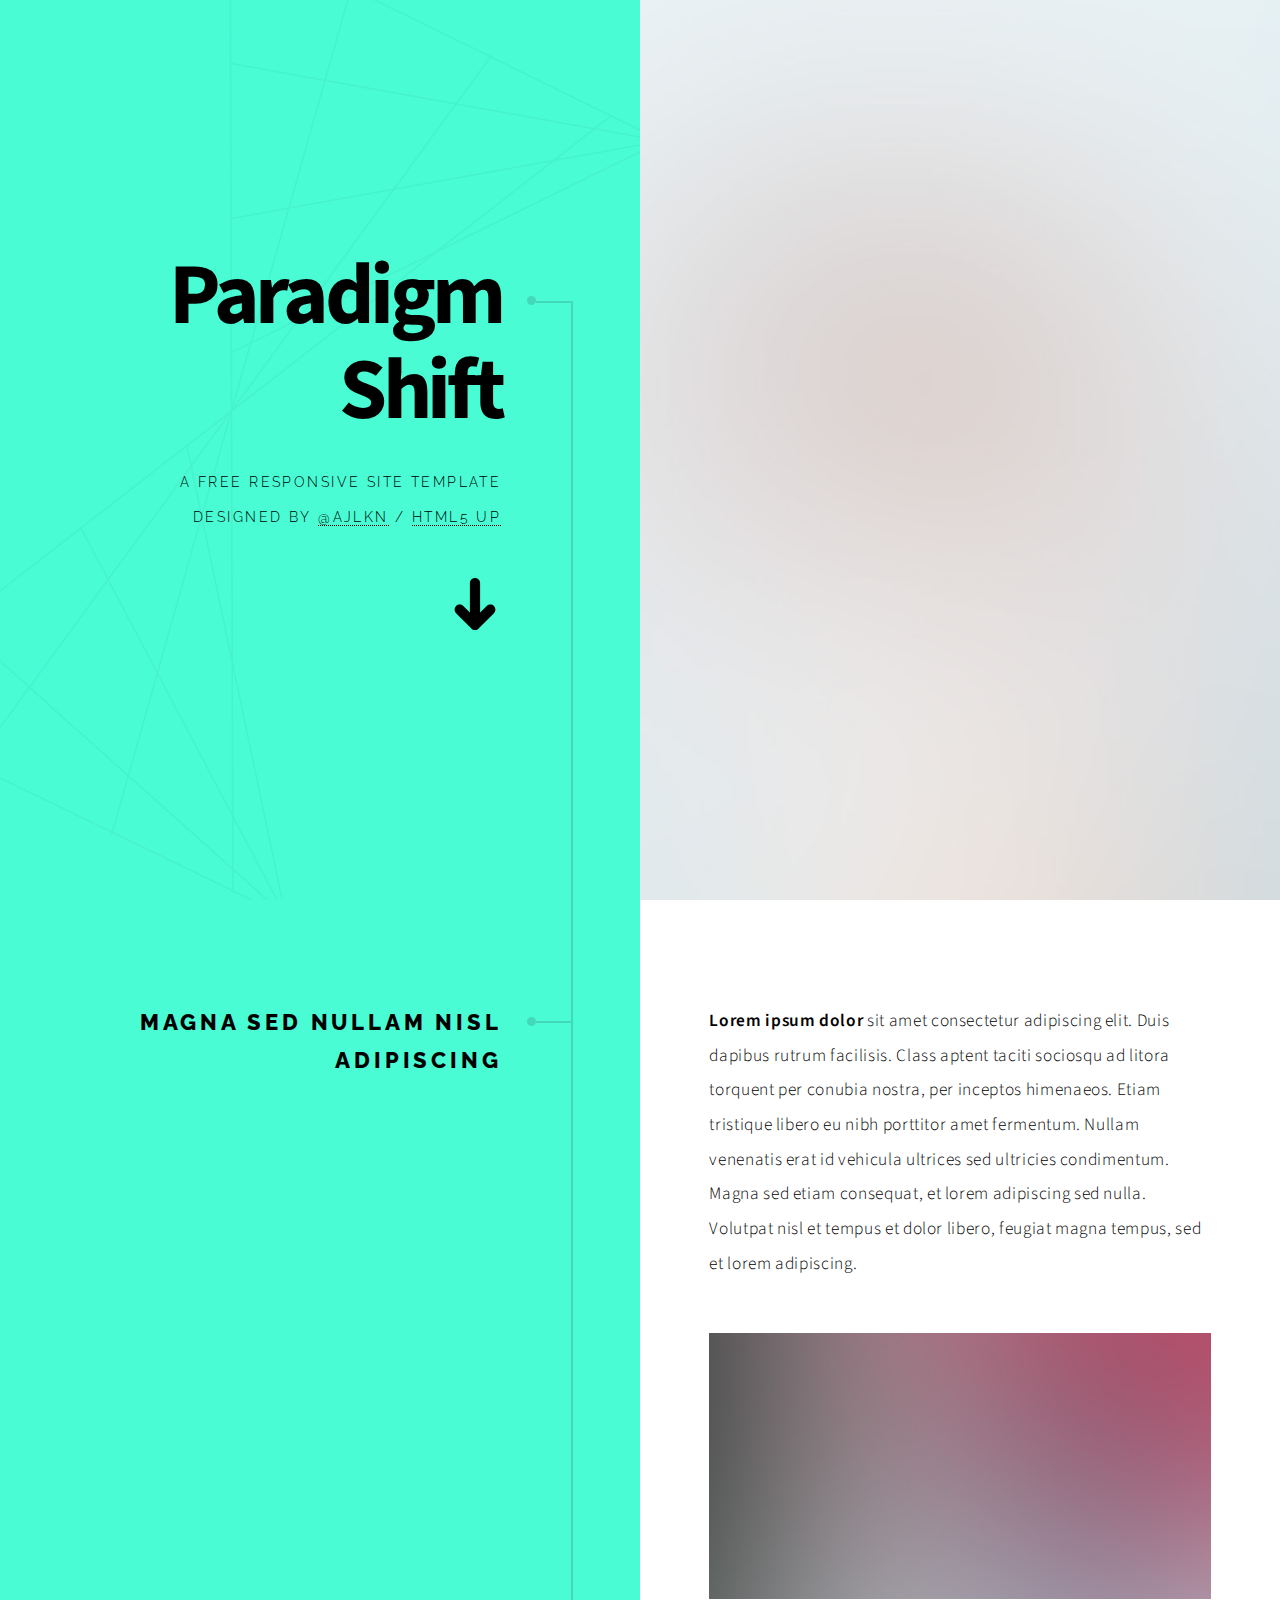
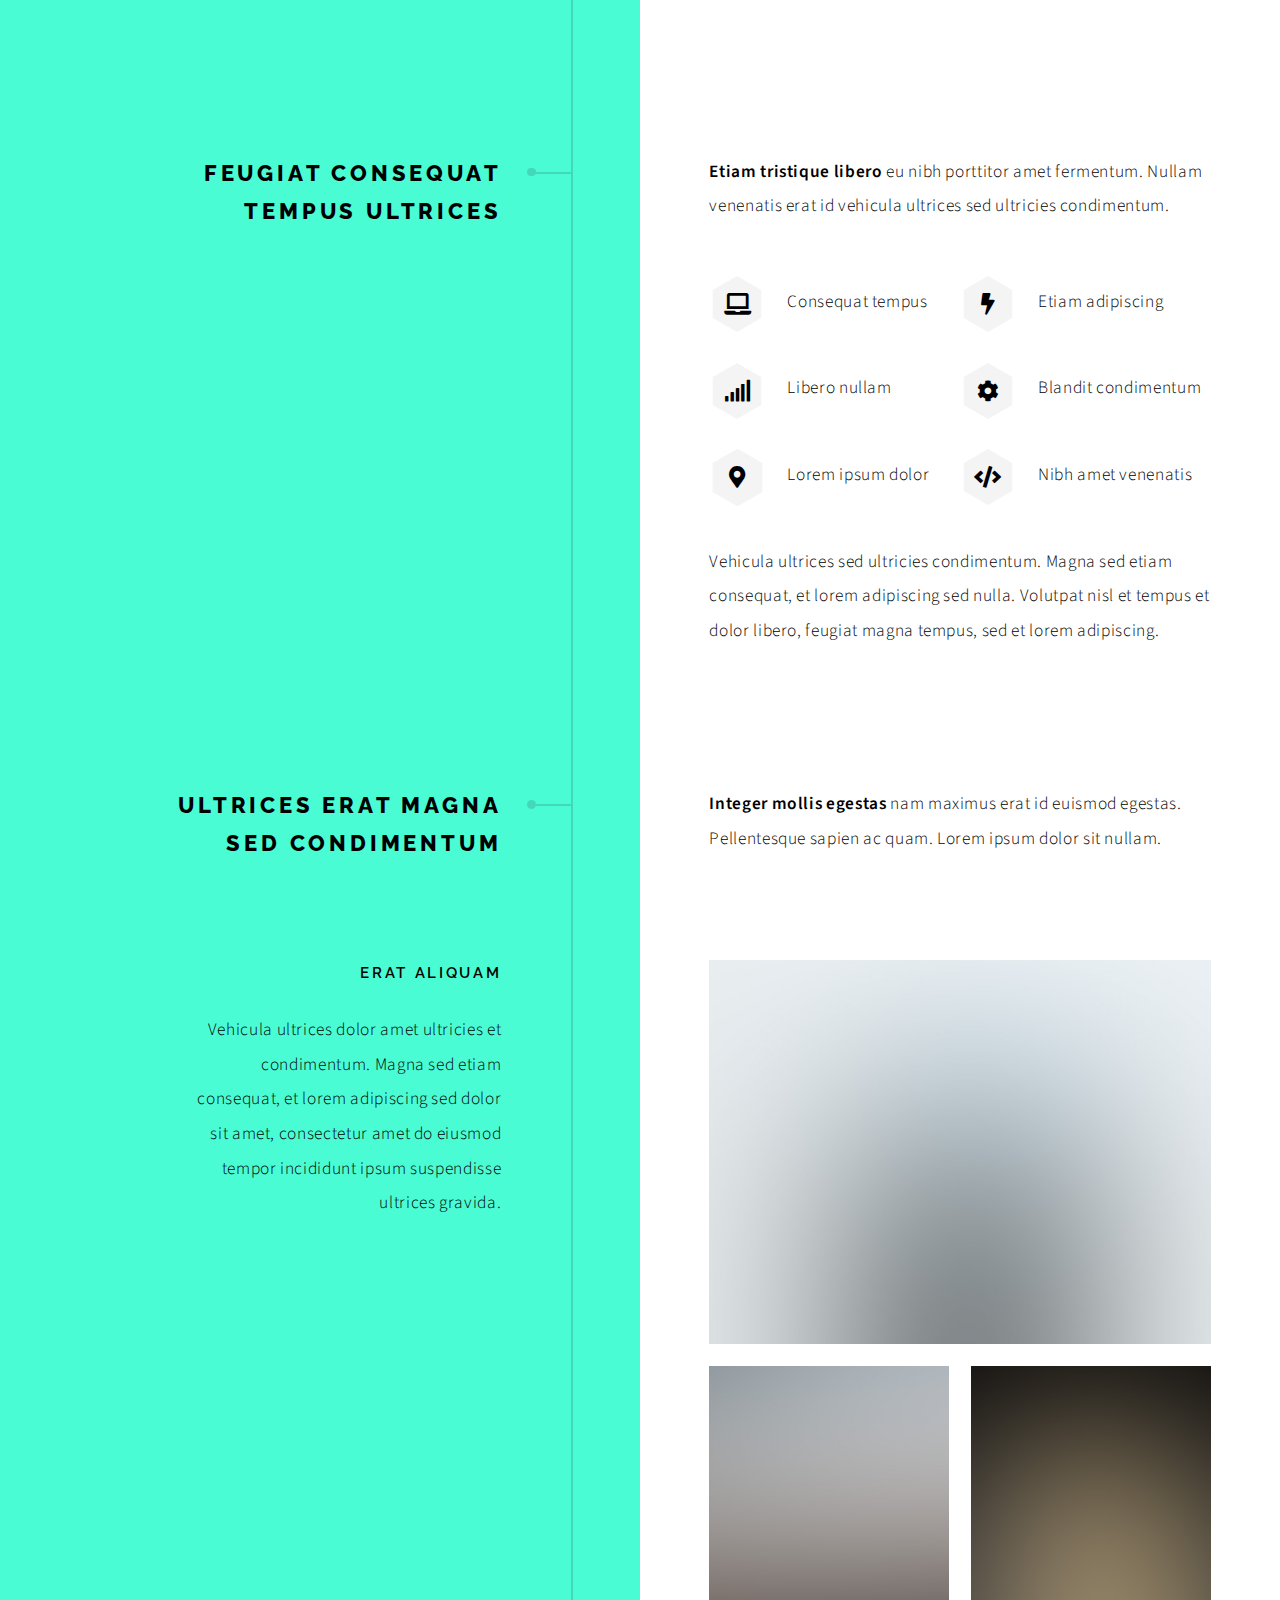
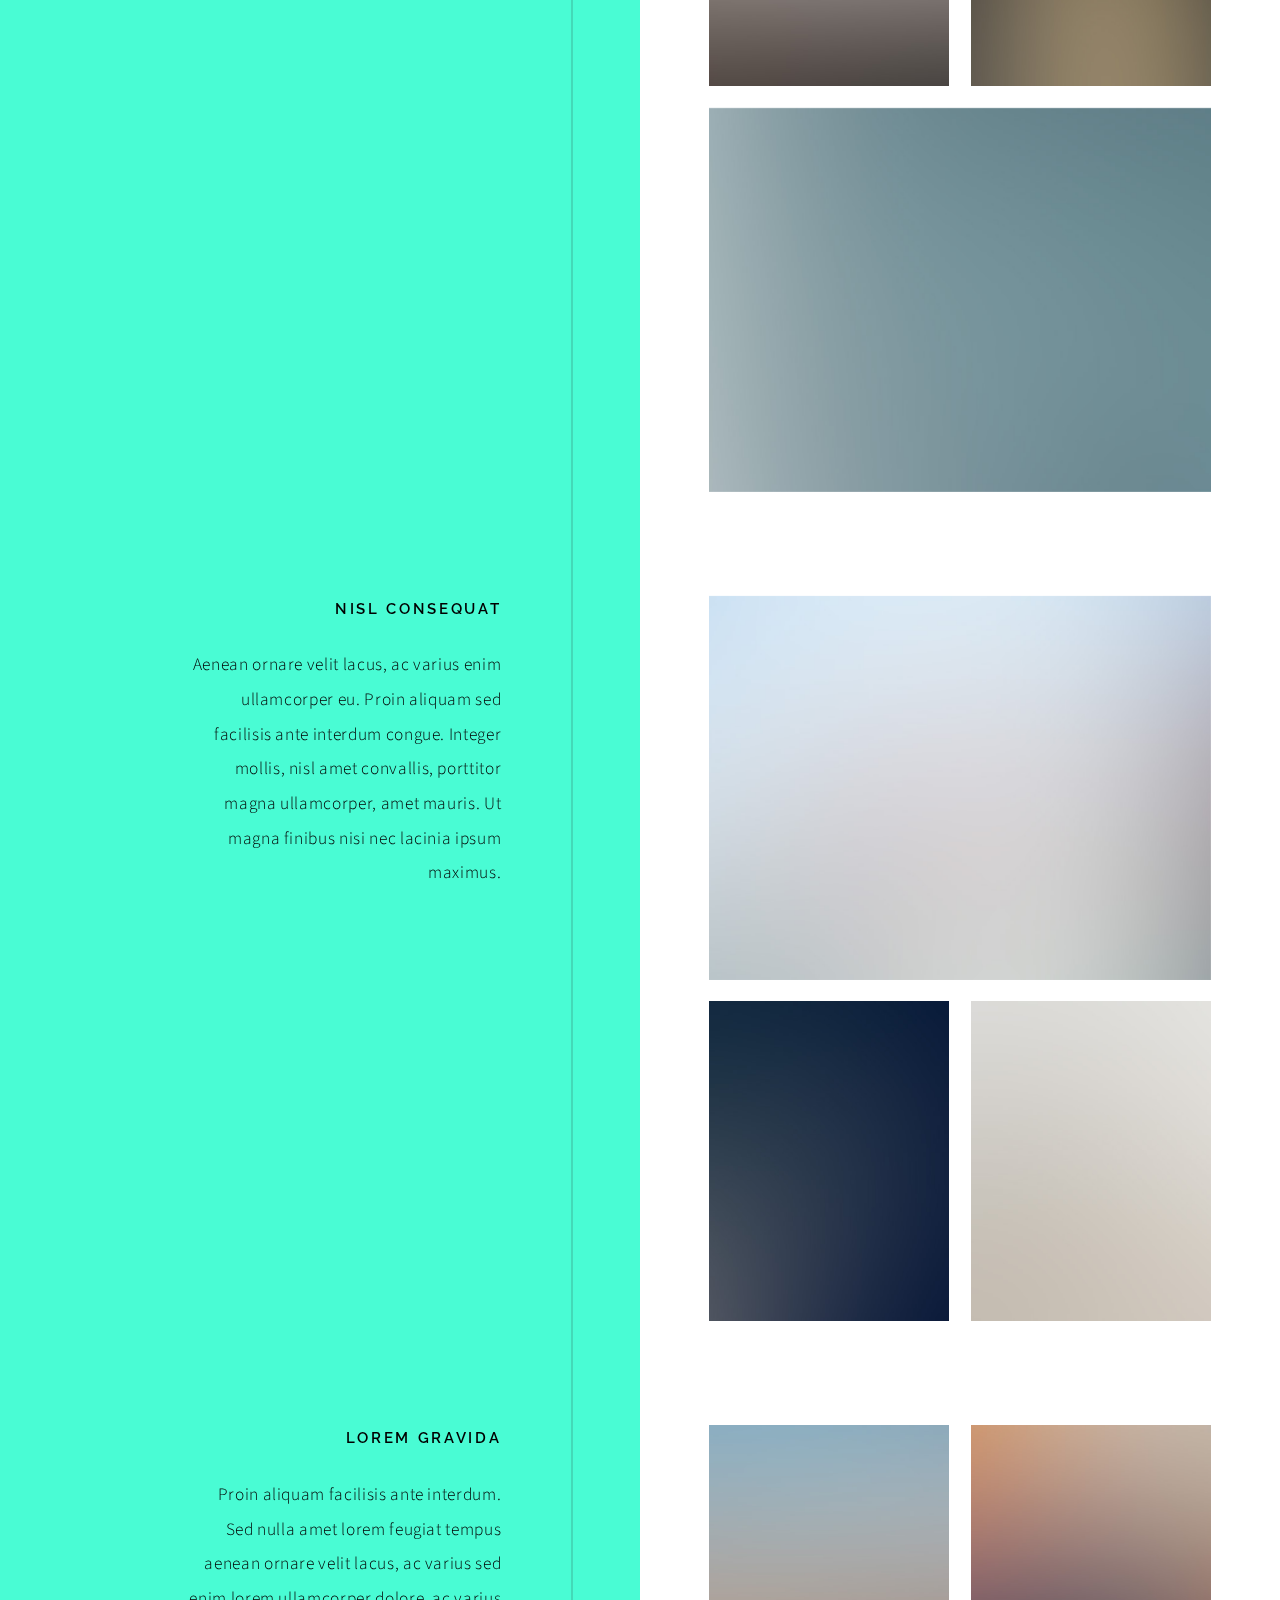
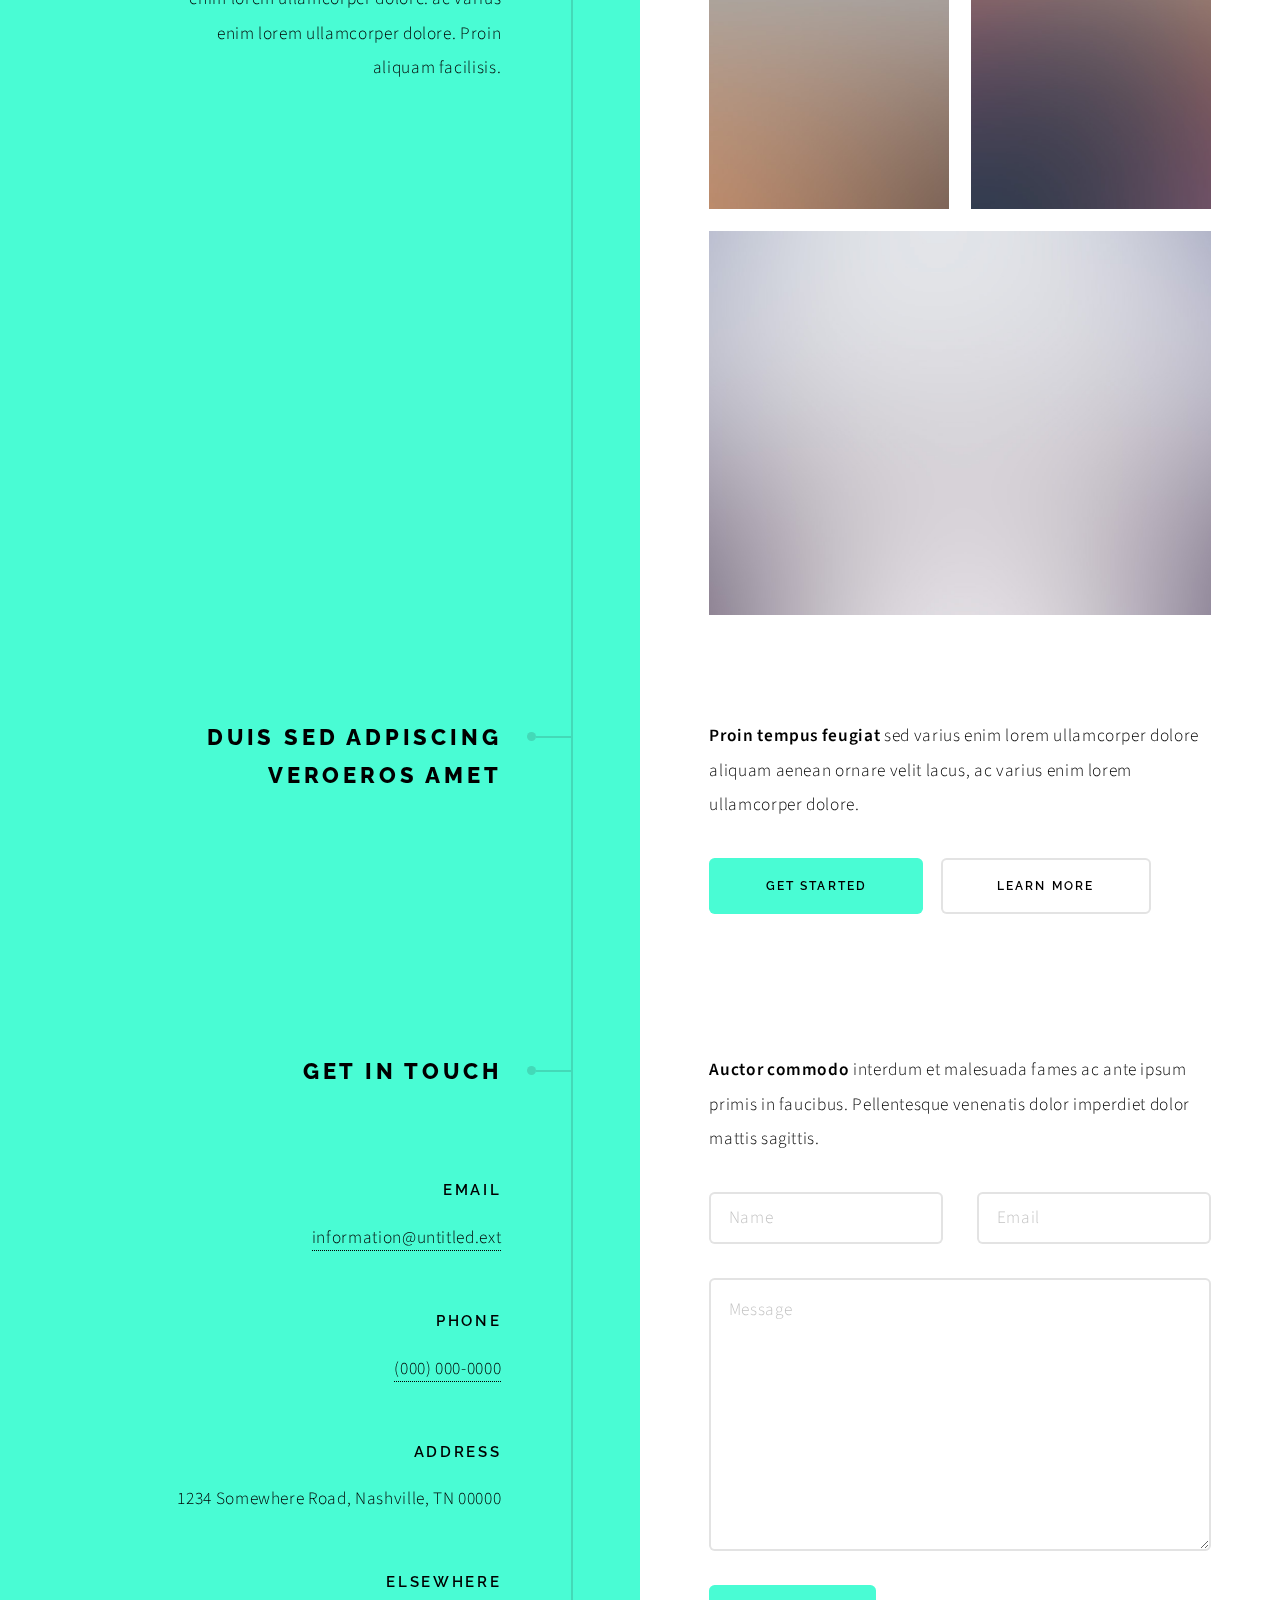
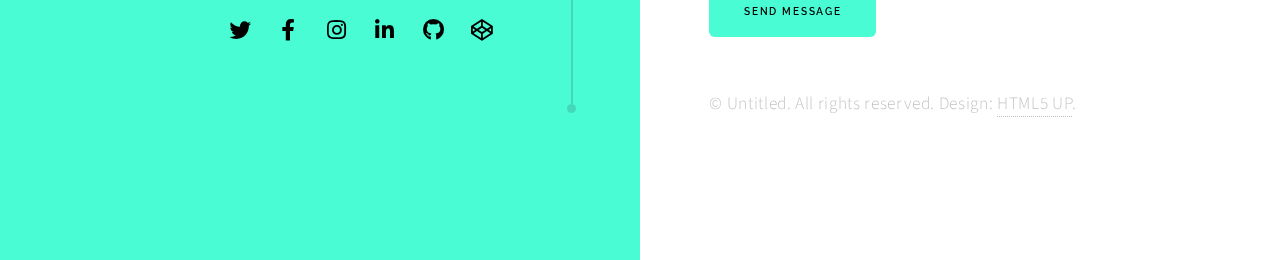
==== index.html @ d7bef959 "Upload template" ====
<!DOCTYPE HTML>
<!--
	Paradigm Shift by HTML5 UP
	html5up.net | @ajlkn
	Free for personal and commercial use under the CCA 3.0 license (html5up.net/license)
-->
<html>
	<head>
		<title>Paradigm Shift by HTML5 UP</title>
		<meta charset="utf-8" />
		<meta name="viewport" content="width=device-width, initial-scale=1, user-scalable=no" />
		<meta name="description" content="" />
		<meta name="keywords" content="" />
		<link rel="stylesheet" href="assets/css/main.css" />
	</head>
	<body class="is-preload">

		<!-- Wrapper -->
			<div id="wrapper">

				<!-- Intro -->
					<section class="intro">
						<header>
							<h1>Paradigm Shift</h1>
							<p>A free responsive site template designed by <a href="https://twitter.com/ajlkn">@ajlkn</a> / <a href="https://html5up.net">HTML5 UP</a></p>
							<ul class="actions">
								<li><a href="#first" class="arrow scrolly"><span class="label">Next</span></a></li>
							</ul>
						</header>
						<div class="content">
							<span class="image fill" data-position="center"><img src="images/pic01.jpg" alt="" /></span>
						</div>
					</section>

				<!-- Section -->
					<section id="first">
						<header>
							<h2>Magna sed nullam nisl adipiscing</h2>
						</header>
						<div class="content">
							<p><strong>Lorem ipsum dolor</strong> sit amet consectetur adipiscing elit. Duis dapibus rutrum facilisis. Class aptent taciti sociosqu ad litora torquent per conubia nostra, per inceptos himenaeos. Etiam tristique libero eu nibh porttitor amet fermentum. Nullam venenatis erat id vehicula ultrices sed ultricies condimentum. Magna sed etiam consequat, et lorem adipiscing sed nulla. Volutpat nisl et tempus et dolor libero, feugiat magna tempus, sed et lorem adipiscing.</p>
							<span class="image main"><img src="images/pic02.jpg" alt="" /></span>
						</div>
					</section>

				<!-- Section -->
					<section>
						<header>
							<h2>Feugiat consequat tempus ultrices</h2>
						</header>
						<div class="content">
							<p><strong>Etiam tristique libero</strong> eu nibh porttitor amet fermentum. Nullam venenatis erat id vehicula ultrices sed ultricies condimentum.</p>
							<ul class="feature-icons">
								<li class="icon solid fa-laptop">Consequat tempus</li>
								<li class="icon solid fa-bolt">Etiam adipiscing</li>
								<li class="icon solid fa-signal">Libero nullam</li>
								<li class="icon solid fa-cog">Blandit condimentum</li>
								<li class="icon solid fa-map-marker-alt">Lorem ipsum dolor</li>
								<li class="icon solid fa-code">Nibh amet venenatis</li>
							</ul>
							<p>Vehicula ultrices sed ultricies condimentum. Magna sed etiam consequat, et lorem adipiscing sed nulla. Volutpat nisl et tempus et dolor libero, feugiat magna tempus, sed et lorem adipiscing.</p>
						</div>
					</section>

				<!-- Section -->
					<section>
						<header>
							<h2>Ultrices erat magna sed condimentum</h2>
						</header>
						<div class="content">
							<p><strong>Integer mollis egestas</strong> nam maximus erat id euismod egestas. Pellentesque sapien ac quam. Lorem ipsum dolor sit nullam.</p>

							<!-- Section -->
								<section>
									<header>
										<h3>Erat aliquam</h3>
										<p>Vehicula ultrices dolor amet ultricies et condimentum. Magna sed etiam consequat, et lorem adipiscing sed dolor sit amet, consectetur amet do eiusmod tempor incididunt  ipsum suspendisse ultrices gravida.</p>
									</header>
									<div class="content">
										<div class="gallery">
											<a href="images/gallery/fulls/01.jpg" class="landscape"><img src="images/gallery/thumbs/01.jpg" alt="" /></a>
											<a href="images/gallery/fulls/02.jpg"><img src="images/gallery/thumbs/02.jpg" alt="" /></a>
											<a href="images/gallery/fulls/03.jpg"><img src="images/gallery/thumbs/03.jpg" alt="" /></a>
											<a href="images/gallery/fulls/04.jpg" class="landscape"><img src="images/gallery/thumbs/04.jpg" alt="" /></a>
										</div>
									</div>
								</section>

							<!-- Section -->
								<section>
									<header>
										<h3>Nisl consequat</h3>
										<p>Aenean ornare velit lacus, ac varius enim ullamcorper eu. Proin aliquam sed facilisis ante interdum congue. Integer mollis, nisl amet convallis, porttitor magna ullamcorper, amet mauris. Ut magna finibus nisi nec lacinia ipsum maximus.</p>
									</header>
									<div class="content">
										<div class="gallery">
											<a href="images/gallery/fulls/05.jpg" class="landscape"><img src="images/gallery/thumbs/05.jpg" alt="" /></a>
											<a href="images/gallery/fulls/06.jpg"><img src="images/gallery/thumbs/06.jpg" alt="" /></a>
											<a href="images/gallery/fulls/07.jpg"><img src="images/gallery/thumbs/07.jpg" alt="" /></a>
										</div>
									</div>
								</section>

							<!-- Section -->
								<section>
									<header>
										<h3>Lorem gravida</h3>
										<p>Proin aliquam facilisis ante interdum. Sed nulla amet lorem feugiat tempus aenean ornare velit lacus, ac varius sed enim lorem ullamcorper dolore.  ac varius enim lorem ullamcorper dolore. Proin aliquam facilisis.</p>
									</header>
									<div class="content">
										<div class="gallery">
											<a href="images/gallery/fulls/08.jpg" class="portrait"><img src="images/gallery/thumbs/08.jpg" alt="" /></a>
											<a href="images/gallery/fulls/09.jpg" class="portrait"><img src="images/gallery/thumbs/09.jpg" alt="" /></a>
											<a href="images/gallery/fulls/10.jpg" class="landscape"><img src="images/gallery/thumbs/10.jpg" alt="" /></a>
										</div>
									</div>
								</section>

						</div>
					</section>

				<!-- Section -->
					<section>
						<header>
							<h2>Duis sed adpiscing veroeros amet</h2>
						</header>
						<div class="content">
							<p><strong>Proin tempus feugiat</strong> sed varius enim lorem ullamcorper dolore aliquam aenean ornare velit lacus, ac varius enim lorem ullamcorper dolore.</p>
							<ul class="actions">
								<li><a href="#" class="button primary large">Get Started</a></li>
								<li><a href="#" class="button large">Learn More</a></li>
							</ul>
						</div>
					</section>

				<!-- Elements -->
				<!--
					<section>
						<header>
							<h2>Elements</h2>
						</header>
						<div class="content">

							<section>
								<header>
									<h3>Text</h3>
								</header>
								<div class="content">
									<p>This is <b>bold</b> and this is <strong>strong</strong>. This is <i>italic</i> and this is <em>emphasized</em>.
									This is <sup>superscript</sup> text and this is <sub>subscript</sub> text.
									This is <u>underlined</u> and this is code: <code>for (;;) { ... }</code>. Finally, <a href="#">this is a link</a>.</p>
									<hr />
									<h2>Heading Level 2</h2>
									<h3>Heading Level 3</h3>
									<h4>Heading Level 4</h4>
									<h5>Heading Level 5</h5>
									<hr />
									<h5>Blockquote</h5>
									<blockquote>Fringilla nisl. Donec accumsan interdum nisi, quis tincidunt felis sagittis eget tempus euismod. Vestibulum ante ipsum primis in faucibus vestibulum. Blandit adipiscing eu felis iaculis volutpat ac adipiscing accumsan faucibus. Vestibulum ante ipsum primis in faucibus lorem ipsum dolor sit amet nullam adipiscing eu felis.</blockquote>
									<h5>Preformatted</h5>
									<pre><code>i = 0;

while (!deck.isInOrder()) {
  print 'Iteration ' + i;
  deck.shuffle();
  i++;
}

print 'Sorted in ' + i + ' iterations.';</code></pre>
								</div>
							</section>

							<section>
								<header>
									<h3>Lists</h3>
								</header>
								<div class="content">

									<h4>Unordered</h4>
									<ul>
										<li>Dolor pulvinar etiam.</li>
										<li>Sagittis adipiscing.</li>
										<li>Felis enim feugiat.</li>
									</ul>

									<h4>Alternate</h4>
									<ul class="alt">
										<li>Dolor pulvinar etiam.</li>
										<li>Sagittis adipiscing.</li>
										<li>Felis enim feugiat.</li>
									</ul>

									<h4>Ordered</h4>
									<ol>
										<li>Dolor pulvinar etiam.</li>
										<li>Etiam vel felis viverra.</li>
										<li>Felis enim feugiat.</li>
										<li>Dolor pulvinar etiam.</li>
										<li>Etiam vel felis lorem.</li>
										<li>Felis enim et feugiat.</li>
									</ol>
									<h4>Icons</h4>
									<ul class="icons">
										<li><a href="#" class="icon brands fa-twitter"><span class="label">Twitter</span></a></li>
										<li><a href="#" class="icon brands fa-facebook-f"><span class="label">Facebook</span></a></li>
										<li><a href="#" class="icon brands fa-instagram"><span class="label">Instagram</span></a></li>
										<li><a href="#" class="icon brands fa-github"><span class="label">Github</span></a></li>
									</ul>

									<h4>Actions</h4>
									<ul class="actions">
										<li><a href="#" class="button primary">Default</a></li>
										<li><a href="#" class="button">Default</a></li>
									</ul>
									<ul class="actions stacked">
										<li><a href="#" class="button primary">Default</a></li>
										<li><a href="#" class="button">Default</a></li>
									</ul>
								</div>
							</section>

							<section>
								<header>
									<h3>Table</h3>
								</header>
								<div class="content">
									<h4>Default</h4>
									<div class="table-wrapper">
										<table>
											<thead>
												<tr>
													<th>Name</th>
													<th>Description</th>
													<th>Price</th>
												</tr>
											</thead>
											<tbody>
												<tr>
													<td>Item One</td>
													<td>Ante turpis integer aliquet porttitor.</td>
													<td>29.99</td>
												</tr>
												<tr>
													<td>Item Two</td>
													<td>Vis ac commodo adipiscing arcu aliquet.</td>
													<td>19.99</td>
												</tr>
												<tr>
													<td>Item Three</td>
													<td> Morbi faucibus arcu accumsan lorem.</td>
													<td>29.99</td>
												</tr>
												<tr>
													<td>Item Four</td>
													<td>Vitae integer tempus condimentum.</td>
													<td>19.99</td>
												</tr>
												<tr>
													<td>Item Five</td>
													<td>Ante turpis integer aliquet porttitor.</td>
													<td>29.99</td>
												</tr>
											</tbody>
											<tfoot>
												<tr>
													<td colspan="2"></td>
													<td>100.00</td>
												</tr>
											</tfoot>
										</table>
									</div>

									<h4>Alternate</h4>
									<div class="table-wrapper">
										<table class="alt">
											<thead>
												<tr>
													<th>Name</th>
													<th>Description</th>
													<th>Price</th>
												</tr>
											</thead>
											<tbody>
												<tr>
													<td>Item One</td>
													<td>Ante turpis integer aliquet porttitor.</td>
													<td>29.99</td>
												</tr>
												<tr>
													<td>Item Two</td>
													<td>Vis ac commodo adipiscing arcu aliquet.</td>
													<td>19.99</td>
												</tr>
												<tr>
													<td>Item Three</td>
													<td> Morbi faucibus arcu accumsan lorem.</td>
													<td>29.99</td>
												</tr>
												<tr>
													<td>Item Four</td>
													<td>Vitae integer tempus condimentum.</td>
													<td>19.99</td>
												</tr>
												<tr>
													<td>Item Five</td>
													<td>Ante turpis integer aliquet porttitor.</td>
													<td>29.99</td>
												</tr>
											</tbody>
											<tfoot>
												<tr>
													<td colspan="2"></td>
													<td>100.00</td>
												</tr>
											</tfoot>
										</table>
									</div>
								</div>
							</section>

							<section>
								<header>
									<h3>Buttons</h3>
								</header>
								<div class="content">
									<ul class="actions">
										<li><a href="#" class="button primary">Primary</a></li>
										<li><a href="#" class="button">Default</a></li>
									</ul>
									<ul class="actions">
										<li><a href="#" class="button large">Large</a></li>
										<li><a href="#" class="button">Default</a></li>
										<li><a href="#" class="button small">Small</a></li>
									</ul>
									<ul class="actions">
										<li><a href="#" class="button primary icon solid fa-download">Icon</a></li>
										<li><a href="#" class="button icon solid fa-download">Icon</a></li>
									</ul>
									<ul class="actions">
										<li><span class="button primary disabled">Disabled</span></li>
										<li><span class="button disabled">Disabled</span></li>
									</ul>
								</div>
							</section>

							<section>
								<header>
									<h3>Form</h3>
								</header>
								<div class="content">
									<form method="post" action="#">
										<div class="fields">
											<div class="field half">
												<label for="demo-name">Name</label>
												<input type="text" name="demo-name" id="demo-name" value="" placeholder="Jane Doe" />
											</div>
											<div class="field half">
												<label for="demo-email">Email</label>
												<input type="email" name="demo-email" id="demo-email" value="" placeholder="jane@untitled.tld" />
											</div>
											<div class="field">
												<label for="demo-category">Category</label>
												<select name="demo-category" id="demo-category">
													<option value="">-</option>
													<option value="1">Manufacturing</option>
													<option value="1">Shipping</option>
													<option value="1">Administration</option>
													<option value="1">Human Resources</option>
												</select>
											</div>
											<div class="field half">
												<input type="radio" id="demo-priority-low" name="demo-priority" checked>
												<label for="demo-priority-low">Low</label>
											</div>
											<div class="field half">
												<input type="radio" id="demo-priority-high" name="demo-priority">
												<label for="demo-priority-high">High</label>
											</div>
											<div class="field half">
												<input type="checkbox" id="demo-copy" name="demo-copy">
												<label for="demo-copy">Email me a copy</label>
											</div>
											<div class="field half">
												<input type="checkbox" id="demo-human" name="demo-human" checked>
												<label for="demo-human">Not a robot</label>
											</div>
											<div class="field">
												<label for="demo-message">Message</label>
												<textarea name="demo-message" id="demo-message" placeholder="Enter your message" rows="6"></textarea>
											</div>
										</div>
										<ul class="actions">
											<li><input type="submit" value="Send Message" class="primary" /></li>
											<li><input type="reset" value="Reset" /></li>
										</ul>
									</form>
								</div>
							</section>

						</div>
					</section>
				-->

				<!-- Section -->
					<section>
						<header>
							<h2>Get in touch</h2>
						</header>
						<div class="content">
							<p><strong>Auctor commodo</strong> interdum et malesuada fames ac ante ipsum primis in faucibus. Pellentesque venenatis dolor imperdiet dolor mattis sagittis.</p>
							<form>
								<div class="fields">
									<div class="field half">
										<input type="text" name="name" id="name" placeholder="Name" />
									</div>
									<div class="field half">
										<input type="email" name="email" id="email" placeholder="Email" />
									</div>
									<div class="field">
										<textarea name="message" id="message" placeholder="Message" rows="7"></textarea>
									</div>
								</div>
								<ul class="actions">
									<li><input type="submit" value="Send Message" class="button primary" /></li>
								</ul>
							</form>
						</div>
						<footer>
							<ul class="items">
								<li>
									<h3>Email</h3>
									<a href="#">information@untitled.ext</a>
								</li>
								<li>
									<h3>Phone</h3>
									<a href="#">(000) 000-0000</a>
								</li>
								<li>
									<h3>Address</h3>
									<span>1234 Somewhere Road, Nashville, TN 00000</span>
								</li>
								<li>
									<h3>Elsewhere</h3>
									<ul class="icons">
										<li><a href="#" class="icon brands fa-twitter"><span class="label">Twitter</span></a></li>
										<li><a href="#" class="icon brands fa-facebook-f"><span class="label">Facebook</span></a></li>
										<li><a href="#" class="icon brands fa-instagram"><span class="label">Instagram</span></a></li>
										<li><a href="#" class="icon brands fa-linkedin-in"><span class="label">LinkedIn</span></a></li>
										<li><a href="#" class="icon brands fa-github"><span class="label">GitHub</span></a></li>
										<li><a href="#" class="icon brands fa-codepen"><span class="label">Codepen</span></a></li>
									</ul>
								</li>
							</ul>
						</footer>
					</section>

				<!-- Copyright -->
					<div class="copyright">&copy; Untitled. All rights reserved. Design: <a href="https://html5up.net">HTML5 UP</a>.</div>

			</div>

		<!-- Scripts -->
			<script src="assets/js/jquery.min.js"></script>
			<script src="assets/js/jquery.scrolly.min.js"></script>
			<script src="assets/js/browser.min.js"></script>
			<script src="assets/js/breakpoints.min.js"></script>
			<script src="assets/js/util.js"></script>
			<script src="assets/js/main.js"></script>

	</body>
</html>
---- assets/css/main.css ----
@import url(fontawesome-all.min.css);
@import url("https://fonts.googleapis.com/css?family=Source+Sans+Pro:300,600,700,300i,600i,700i|Raleway:600,800");

/*
	Paradigm Shift by HTML5 UP
	html5up.net | @ajlkn
	Free for personal and commercial use under the CCA 3.0 license (html5up.net/license)
*/

html, body, div, span, applet, object,
iframe, h1, h2, h3, h4, h5, h6, p, blockquote,
pre, a, abbr, acronym, address, big, cite,
code, del, dfn, em, img, ins, kbd, q, s, samp,
small, strike, strong, sub, sup, tt, var, b,
u, i, center, dl, dt, dd, ol, ul, li, fieldset,
form, label, legend, table, caption, tbody,
tfoot, thead, tr, th, td, article, aside,
canvas, details, embed, figure, figcaption,
footer, header, hgroup, menu, nav, output, ruby,
section, summary, time, mark, audio, video {
	margin: 0;
	padding: 0;
	border: 0;
	font-size: 100%;
	font: inherit;
	vertical-align: baseline;}

article, aside, details, figcaption, figure,
footer, header, hgroup, menu, nav, section {
	display: block;}

body {
	line-height: 1;
}

ol, ul {
	list-style: none;
}

blockquote, q {
	quotes: none;
}

	blockquote:before, blockquote:after, q:before, q:after {
		content: '';
		content: none;
	}

table {
	border-collapse: collapse;
	border-spacing: 0;
}

body {
	-webkit-text-size-adjust: none;
}

mark {
	background-color: transparent;
	color: inherit;
}

input::-moz-focus-inner {
	border: 0;
	padding: 0;
}

input, select, textarea {
	-moz-appearance: none;
	-webkit-appearance: none;
	-ms-appearance: none;
	appearance: none;
}

/* Basic */

	@-ms-viewport {
		width: device-width;
	}

	body {
		-ms-overflow-style: scrollbar;
	}

	@media screen and (max-width: 480px) {

		html, body {
			min-width: 320px;
		}

	}

	html {
		box-sizing: border-box;
	}

	*, *:before, *:after {
		box-sizing: inherit;
	}

	html {
		overflow-x: hidden;
	}

	body {
		background: #ffffff;
		overflow-x: hidden;
	}

		body.is-preload *, body.is-preload *:before, body.is-preload *:after {
			-moz-animation: none !important;
			-webkit-animation: none !important;
			-ms-animation: none !important;
			animation: none !important;
			-moz-transition: none !important;
			-webkit-transition: none !important;
			-ms-transition: none !important;
			transition: none !important;
		}

/* Typography */

	html {
		font-size: 18pt;
	}

		@media screen and (max-width: 1920px) {

			html {
				font-size: 13pt;
			}

		}

		@media screen and (max-width: 1152px) {

			html {
				font-size: 14pt;
			}

		}

		@media screen and (max-width: 736px) {

			html {
				font-size: 12pt;
			}

		}

		@media screen and (max-width: 480px) {

			html {
				font-size: 11pt;
			}

		}

	body {
		background-color: #ffffff;
		color: #000000;
	}

	body, input, select, textarea {
		color: #000000;
		font-family: "Source Sans Pro", Helvetica, sans-serif;
		font-size: 1rem;
		font-weight: 300;
		letter-spacing: 0.0375em;
		line-height: 2;
	}

	a {
		-moz-transition: border-bottom-color 0.25s ease-in-out;
		-webkit-transition: border-bottom-color 0.25s ease-in-out;
		-ms-transition: border-bottom-color 0.25s ease-in-out;
		transition: border-bottom-color 0.25s ease-in-out;
		text-decoration: none;
		color: #000000;
		border-bottom: dotted 1px;
	}

		a:hover {
			text-decoration: none;
			border-bottom-color: transparent;
		}

	strong, b {
		font-weight: 600;
		color: #000000;
	}

	em, i {
		font-style: italic;
	}

	p {
		margin: 0 0 2rem 0;
	}

	h1, h2, h3, h4, h5, h6 {
		color: #000000;
		font-family: "Raleway", Helvetica, sans-serif;
		font-weight: 600;
		letter-spacing: 0.175em;
		line-height: 1.75;
		margin: 0 0 1.5rem 0;
		text-transform: uppercase;
	}

		h1 a, h2 a, h3 a, h4 a, h5 a, h6 a {
			color: inherit;
			text-decoration: none;
		}

	h1 {
		font-family: "Source Sans Pro", Helvetica, sans-serif;
		font-size: 5rem;
		font-weight: 700;
		letter-spacing: -0.05em;
		line-height: 1.1;
		margin: 0 0 1.5rem 0;
		text-transform: none;
	}

	h2 {
		font-size: 1.25rem;
		font-weight: 800;
		margin: 0 0 2rem 0;
	}

	h3 {
		font-size: 0.875rem;
	}

	h4 {
		font-size: 0.875rem;
	}

	h5 {
		font-size: 0.75rem;
	}

	h6 {
		font-size: 0.625rem;
	}

	@media screen and (max-width: 736px) {

		h1 {
			font-size: 4.5rem;
			line-height: 1.1;
		}

		h2 {
			font-size: 1.25rem;
			line-height: 1.7;
		}

		h3 {
			font-size: 0.9rem;
		}

		h4 {
			font-size: 0.75rem;
		}

		h5 {
			font-size: 0.675rem;
		}

	}

	@media screen and (max-width: 360px) {

		h1 {
			font-size: 3.75rem;
		}

		h2 {
			font-size: 1.125rem;
		}

		h3 {
			font-size: 0.8rem;
		}

		h4 {
			font-size: 0.675rem;
		}

		h5 {
			font-size: 0.675rem;
		}

	}

	sub {
		font-size: 0.8rem;
		position: relative;
		top: 0.5rem;
	}

	sup {
		font-size: 0.8rem;
		position: relative;
		top: -0.5rem;
	}

	blockquote {
		border-left: solid 0.5rem rgba(144, 144, 144, 0.25);
		font-style: italic;
		margin: 0 0 2rem 0;
		padding: 1rem 0 1rem 2rem;
	}

	code {
		background: rgba(144, 144, 144, 0.1);
		border-radius: 0.325rem;
		font-family: "Courier New", monospace;
		font-size: 0.9rem;
		margin: 0 0.25rem;
		padding: 0.25rem 0.65rem;
	}

	pre {
		-webkit-overflow-scrolling: touch;
		font-family: "Courier New", monospace;
		font-size: 0.9rem;
		margin: 0 0 2rem 0;
		width: 100%;
	}

		pre code {
			display: block;
			line-height: 1.75;
			padding: 1rem 1.5rem;
			overflow-x: auto;
		}

	hr {
		border: 0;
		border-bottom: solid 2px rgba(144, 144, 144, 0.25);
		margin: 3rem 0;
	}

		hr.major {
			margin: 5rem 0;
		}

		@media screen and (max-width: 736px) {

			hr.major {
				margin: 3rem 0;
			}

		}

/* Row */

	.row {
		display: flex;
		flex-wrap: wrap;
		box-sizing: border-box;
		align-items: stretch;
	}

		.row > * {
			box-sizing: border-box;
		}

		.row.gtr-uniform > * > :last-child {
			margin-bottom: 0;
		}

		.row.aln-left {
			justify-content: flex-start;
		}

		.row.aln-center {
			justify-content: center;
		}

		.row.aln-right {
			justify-content: flex-end;
		}

		.row.aln-top {
			align-items: flex-start;
		}

		.row.aln-middle {
			align-items: center;
		}

		.row.aln-bottom {
			align-items: flex-end;
		}

		.row > .imp {
			order: -1;
		}

		.row > .col-1 {
			width: 8.33333%;
		}

		.row > .off-1 {
			margin-left: 8.33333%;
		}

		.row > .col-2 {
			width: 16.66667%;
		}

		.row > .off-2 {
			margin-left: 16.66667%;
		}

		.row > .col-3 {
			width: 25%;
		}

		.row > .off-3 {
			margin-left: 25%;
		}

		.row > .col-4 {
			width: 33.33333%;
		}

		.row > .off-4 {
			margin-left: 33.33333%;
		}

		.row > .col-5 {
			width: 41.66667%;
		}

		.row > .off-5 {
			margin-left: 41.66667%;
		}

		.row > .col-6 {
			width: 50%;
		}

		.row > .off-6 {
			margin-left: 50%;
		}

		.row > .col-7 {
			width: 58.33333%;
		}

		.row > .off-7 {
			margin-left: 58.33333%;
		}

		.row > .col-8 {
			width: 66.66667%;
		}

		.row > .off-8 {
			margin-left: 66.66667%;
		}

		.row > .col-9 {
			width: 75%;
		}

		.row > .off-9 {
			margin-left: 75%;
		}

		.row > .col-10 {
			width: 83.33333%;
		}

		.row > .off-10 {
			margin-left: 83.33333%;
		}

		.row > .col-11 {
			width: 91.66667%;
		}

		.row > .off-11 {
			margin-left: 91.66667%;
		}

		.row > .col-12 {
			width: 100%;
		}

		.row > .off-12 {
			margin-left: 100%;
		}

		.row.gtr-0 {
			margin-top: 0;
			margin-left: 0rem;
		}

			.row.gtr-0 > * {
				padding: 0 0 0 0rem;
			}

			.row.gtr-0.gtr-uniform {
				margin-top: 0rem;
			}

				.row.gtr-0.gtr-uniform > * {
					padding-top: 0rem;
				}

		.row.gtr-25 {
			margin-top: 0;
			margin-left: -0.5rem;
		}

			.row.gtr-25 > * {
				padding: 0 0 0 0.5rem;
			}

			.row.gtr-25.gtr-uniform {
				margin-top: -0.5rem;
			}

				.row.gtr-25.gtr-uniform > * {
					padding-top: 0.5rem;
				}

		.row.gtr-50 {
			margin-top: 0;
			margin-left: -1rem;
		}

			.row.gtr-50 > * {
				padding: 0 0 0 1rem;
			}

			.row.gtr-50.gtr-uniform {
				margin-top: -1rem;
			}

				.row.gtr-50.gtr-uniform > * {
					padding-top: 1rem;
				}

		.row {
			margin-top: 0;
			margin-left: -2rem;
		}

			.row > * {
				padding: 0 0 0 2rem;
			}

			.row.gtr-uniform {
				margin-top: -2rem;
			}

				.row.gtr-uniform > * {
					padding-top: 2rem;
				}

		.row.gtr-150 {
			margin-top: 0;
			margin-left: -3rem;
		}

			.row.gtr-150 > * {
				padding: 0 0 0 3rem;
			}

			.row.gtr-150.gtr-uniform {
				margin-top: -3rem;
			}

				.row.gtr-150.gtr-uniform > * {
					padding-top: 3rem;
				}

		.row.gtr-200 {
			margin-top: 0;
			margin-left: -4rem;
		}

			.row.gtr-200 > * {
				padding: 0 0 0 4rem;
			}

			.row.gtr-200.gtr-uniform {
				margin-top: -4rem;
			}

				.row.gtr-200.gtr-uniform > * {
					padding-top: 4rem;
				}

		@media screen and (max-width: 1920px) {

			.row {
				display: flex;
				flex-wrap: wrap;
				box-sizing: border-box;
				align-items: stretch;
			}

				.row > * {
					box-sizing: border-box;
				}

				.row.gtr-uniform > * > :last-child {
					margin-bottom: 0;
				}

				.row.aln-left {
					justify-content: flex-start;
				}

				.row.aln-center {
					justify-content: center;
				}

				.row.aln-right {
					justify-content: flex-end;
				}

				.row.aln-top {
					align-items: flex-start;
				}

				.row.aln-middle {
					align-items: center;
				}

				.row.aln-bottom {
					align-items: flex-end;
				}

				.row > .imp-xlarge {
					order: -1;
				}

				.row > .col-1-xlarge {
					width: 8.33333%;
				}

				.row > .off-1-xlarge {
					margin-left: 8.33333%;
				}

				.row > .col-2-xlarge {
					width: 16.66667%;
				}

				.row > .off-2-xlarge {
					margin-left: 16.66667%;
				}

				.row > .col-3-xlarge {
					width: 25%;
				}

				.row > .off-3-xlarge {
					margin-left: 25%;
				}

				.row > .col-4-xlarge {
					width: 33.33333%;
				}

				.row > .off-4-xlarge {
					margin-left: 33.33333%;
				}

				.row > .col-5-xlarge {
					width: 41.66667%;
				}

				.row > .off-5-xlarge {
					margin-left: 41.66667%;
				}

				.row > .col-6-xlarge {
					width: 50%;
				}

				.row > .off-6-xlarge {
					margin-left: 50%;
				}

				.row > .col-7-xlarge {
					width: 58.33333%;
				}

				.row > .off-7-xlarge {
					margin-left: 58.33333%;
				}

				.row > .col-8-xlarge {
					width: 66.66667%;
				}

				.row > .off-8-xlarge {
					margin-left: 66.66667%;
				}

				.row > .col-9-xlarge {
					width: 75%;
				}

				.row > .off-9-xlarge {
					margin-left: 75%;
				}

				.row > .col-10-xlarge {
					width: 83.33333%;
				}

				.row > .off-10-xlarge {
					margin-left: 83.33333%;
				}

				.row > .col-11-xlarge {
					width: 91.66667%;
				}

				.row > .off-11-xlarge {
					margin-left: 91.66667%;
				}

				.row > .col-12-xlarge {
					width: 100%;
				}

				.row > .off-12-xlarge {
					margin-left: 100%;
				}

				.row.gtr-0 {
					margin-top: 0;
					margin-left: 0rem;
				}

					.row.gtr-0 > * {
						padding: 0 0 0 0rem;
					}

					.row.gtr-0.gtr-uniform {
						margin-top: 0rem;
					}

						.row.gtr-0.gtr-uniform > * {
							padding-top: 0rem;
						}

				.row.gtr-25 {
					margin-top: 0;
					margin-left: -0.5rem;
				}

					.row.gtr-25 > * {
						padding: 0 0 0 0.5rem;
					}

					.row.gtr-25.gtr-uniform {
						margin-top: -0.5rem;
					}

						.row.gtr-25.gtr-uniform > * {
							padding-top: 0.5rem;
						}

				.row.gtr-50 {
					margin-top: 0;
					margin-left: -1rem;
				}

					.row.gtr-50 > * {
						padding: 0 0 0 1rem;
					}

					.row.gtr-50.gtr-uniform {
						margin-top: -1rem;
					}

						.row.gtr-50.gtr-uniform > * {
							padding-top: 1rem;
						}

				.row {
					margin-top: 0;
					margin-left: -2rem;
				}

					.row > * {
						padding: 0 0 0 2rem;
					}

					.row.gtr-uniform {
						margin-top: -2rem;
					}

						.row.gtr-uniform > * {
							padding-top: 2rem;
						}

				.row.gtr-150 {
					margin-top: 0;
					margin-left: -3rem;
				}

					.row.gtr-150 > * {
						padding: 0 0 0 3rem;
					}

					.row.gtr-150.gtr-uniform {
						margin-top: -3rem;
					}

						.row.gtr-150.gtr-uniform > * {
							padding-top: 3rem;
						}

				.row.gtr-200 {
					margin-top: 0;
					margin-left: -4rem;
				}

					.row.gtr-200 > * {
						padding: 0 0 0 4rem;
					}

					.row.gtr-200.gtr-uniform {
						margin-top: -4rem;
					}

						.row.gtr-200.gtr-uniform > * {
							padding-top: 4rem;
						}

		}

		@media screen and (max-width: 1280px) {

			.row {
				display: flex;
				flex-wrap: wrap;
				box-sizing: border-box;
				align-items: stretch;
			}

				.row > * {
					box-sizing: border-box;
				}

				.row.gtr-uniform > * > :last-child {
					margin-bottom: 0;
				}

				.row.aln-left {
					justify-content: flex-start;
				}

				.row.aln-center {
					justify-content: center;
				}

				.row.aln-right {
					justify-content: flex-end;
				}

				.row.aln-top {
					align-items: flex-start;
				}

				.row.aln-middle {
					align-items: center;
				}

				.row.aln-bottom {
					align-items: flex-end;
				}

				.row > .imp-large {
					order: -1;
				}

				.row > .col-1-large {
					width: 8.33333%;
				}

				.row > .off-1-large {
					margin-left: 8.33333%;
				}

				.row > .col-2-large {
					width: 16.66667%;
				}

				.row > .off-2-large {
					margin-left: 16.66667%;
				}

				.row > .col-3-large {
					width: 25%;
				}

				.row > .off-3-large {
					margin-left: 25%;
				}

				.row > .col-4-large {
					width: 33.33333%;
				}

				.row > .off-4-large {
					margin-left: 33.33333%;
				}

				.row > .col-5-large {
					width: 41.66667%;
				}

				.row > .off-5-large {
					margin-left: 41.66667%;
				}

				.row > .col-6-large {
					width: 50%;
				}

				.row > .off-6-large {
					margin-left: 50%;
				}

				.row > .col-7-large {
					width: 58.33333%;
				}

				.row > .off-7-large {
					margin-left: 58.33333%;
				}

				.row > .col-8-large {
					width: 66.66667%;
				}

				.row > .off-8-large {
					margin-left: 66.66667%;
				}

				.row > .col-9-large {
					width: 75%;
				}

				.row > .off-9-large {
					margin-left: 75%;
				}

				.row > .col-10-large {
					width: 83.33333%;
				}

				.row > .off-10-large {
					margin-left: 83.33333%;
				}

				.row > .col-11-large {
					width: 91.66667%;
				}

				.row > .off-11-large {
					margin-left: 91.66667%;
				}

				.row > .col-12-large {
					width: 100%;
				}

				.row > .off-12-large {
					margin-left: 100%;
				}

				.row.gtr-0 {
					margin-top: 0;
					margin-left: 0rem;
				}

					.row.gtr-0 > * {
						padding: 0 0 0 0rem;
					}

					.row.gtr-0.gtr-uniform {
						margin-top: 0rem;
					}

						.row.gtr-0.gtr-uniform > * {
							padding-top: 0rem;
						}

				.row.gtr-25 {
					margin-top: 0;
					margin-left: -0.375rem;
				}

					.row.gtr-25 > * {
						padding: 0 0 0 0.375rem;
					}

					.row.gtr-25.gtr-uniform {
						margin-top: -0.375rem;
					}

						.row.gtr-25.gtr-uniform > * {
							padding-top: 0.375rem;
						}

				.row.gtr-50 {
					margin-top: 0;
					margin-left: -0.75rem;
				}

					.row.gtr-50 > * {
						padding: 0 0 0 0.75rem;
					}

					.row.gtr-50.gtr-uniform {
						margin-top: -0.75rem;
					}

						.row.gtr-50.gtr-uniform > * {
							padding-top: 0.75rem;
						}

				.row {
					margin-top: 0;
					margin-left: -1.5rem;
				}

					.row > * {
						padding: 0 0 0 1.5rem;
					}

					.row.gtr-uniform {
						margin-top: -1.5rem;
					}

						.row.gtr-uniform > * {
							padding-top: 1.5rem;
						}

				.row.gtr-150 {
					margin-top: 0;
					margin-left: -2.25rem;
				}

					.row.gtr-150 > * {
						padding: 0 0 0 2.25rem;
					}

					.row.gtr-150.gtr-uniform {
						margin-top: -2.25rem;
					}

						.row.gtr-150.gtr-uniform > * {
							padding-top: 2.25rem;
						}

				.row.gtr-200 {
					margin-top: 0;
					margin-left: -3rem;
				}

					.row.gtr-200 > * {
						padding: 0 0 0 3rem;
					}

					.row.gtr-200.gtr-uniform {
						margin-top: -3rem;
					}

						.row.gtr-200.gtr-uniform > * {
							padding-top: 3rem;
						}

		}

		@media screen and (max-width: 1152px) {

			.row {
				display: flex;
				flex-wrap: wrap;
				box-sizing: border-box;
				align-items: stretch;
			}

				.row > * {
					box-sizing: border-box;
				}

				.row.gtr-uniform > * > :last-child {
					margin-bottom: 0;
				}

				.row.aln-left {
					justify-content: flex-start;
				}

				.row.aln-center {
					justify-content: center;
				}

				.row.aln-right {
					justify-content: flex-end;
				}

				.row.aln-top {
					align-items: flex-start;
				}

				.row.aln-middle {
					align-items: center;
				}

				.row.aln-bottom {
					align-items: flex-end;
				}

				.row > .imp-medium {
					order: -1;
				}

				.row > .col-1-medium {
					width: 8.33333%;
				}

				.row > .off-1-medium {
					margin-left: 8.33333%;
				}

				.row > .col-2-medium {
					width: 16.66667%;
				}

				.row > .off-2-medium {
					margin-left: 16.66667%;
				}

				.row > .col-3-medium {
					width: 25%;
				}

				.row > .off-3-medium {
					margin-left: 25%;
				}

				.row > .col-4-medium {
					width: 33.33333%;
				}

				.row > .off-4-medium {
					margin-left: 33.33333%;
				}

				.row > .col-5-medium {
					width: 41.66667%;
				}

				.row > .off-5-medium {
					margin-left: 41.66667%;
				}

				.row > .col-6-medium {
					width: 50%;
				}

				.row > .off-6-medium {
					margin-left: 50%;
				}

				.row > .col-7-medium {
					width: 58.33333%;
				}

				.row > .off-7-medium {
					margin-left: 58.33333%;
				}

				.row > .col-8-medium {
					width: 66.66667%;
				}

				.row > .off-8-medium {
					margin-left: 66.66667%;
				}

				.row > .col-9-medium {
					width: 75%;
				}

				.row > .off-9-medium {
					margin-left: 75%;
				}

				.row > .col-10-medium {
					width: 83.33333%;
				}

				.row > .off-10-medium {
					margin-left: 83.33333%;
				}

				.row > .col-11-medium {
					width: 91.66667%;
				}

				.row > .off-11-medium {
					margin-left: 91.66667%;
				}

				.row > .col-12-medium {
					width: 100%;
				}

				.row > .off-12-medium {
					margin-left: 100%;
				}

				.row.gtr-0 {
					margin-top: 0;
					margin-left: 0rem;
				}

					.row.gtr-0 > * {
						padding: 0 0 0 0rem;
					}

					.row.gtr-0.gtr-uniform {
						margin-top: 0rem;
					}

						.row.gtr-0.gtr-uniform > * {
							padding-top: 0rem;
						}

				.row.gtr-25 {
					margin-top: 0;
					margin-left: -0.375rem;
				}

					.row.gtr-25 > * {
						padding: 0 0 0 0.375rem;
					}

					.row.gtr-25.gtr-uniform {
						margin-top: -0.375rem;
					}

						.row.gtr-25.gtr-uniform > * {
							padding-top: 0.375rem;
						}

				.row.gtr-50 {
					margin-top: 0;
					margin-left: -0.75rem;
				}

					.row.gtr-50 > * {
						padding: 0 0 0 0.75rem;
					}

					.row.gtr-50.gtr-uniform {
						margin-top: -0.75rem;
					}

						.row.gtr-50.gtr-uniform > * {
							padding-top: 0.75rem;
						}

				.row {
					margin-top: 0;
					margin-left: -1.5rem;
				}

					.row > * {
						padding: 0 0 0 1.5rem;
					}

					.row.gtr-uniform {
						margin-top: -1.5rem;
					}

						.row.gtr-uniform > * {
							padding-top: 1.5rem;
						}

				.row.gtr-150 {
					margin-top: 0;
					margin-left: -2.25rem;
				}

					.row.gtr-150 > * {
						padding: 0 0 0 2.25rem;
					}

					.row.gtr-150.gtr-uniform {
						margin-top: -2.25rem;
					}

						.row.gtr-150.gtr-uniform > * {
							padding-top: 2.25rem;
						}

				.row.gtr-200 {
					margin-top: 0;
					margin-left: -3rem;
				}

					.row.gtr-200 > * {
						padding: 0 0 0 3rem;
					}

					.row.gtr-200.gtr-uniform {
						margin-top: -3rem;
					}

						.row.gtr-200.gtr-uniform > * {
							padding-top: 3rem;
						}

		}

		@media screen and (max-width: 736px) {

			.row {
				display: flex;
				flex-wrap: wrap;
				box-sizing: border-box;
				align-items: stretch;
			}

				.row > * {
					box-sizing: border-box;
				}

				.row.gtr-uniform > * > :last-child {
					margin-bottom: 0;
				}

				.row.aln-left {
					justify-content: flex-start;
				}

				.row.aln-center {
					justify-content: center;
				}

				.row.aln-right {
					justify-content: flex-end;
				}

				.row.aln-top {
					align-items: flex-start;
				}

				.row.aln-middle {
					align-items: center;
				}

				.row.aln-bottom {
					align-items: flex-end;
				}

				.row > .imp-small {
					order: -1;
				}

				.row > .col-1-small {
					width: 8.33333%;
				}

				.row > .off-1-small {
					margin-left: 8.33333%;
				}

				.row > .col-2-small {
					width: 16.66667%;
				}

				.row > .off-2-small {
					margin-left: 16.66667%;
				}

				.row > .col-3-small {
					width: 25%;
				}

				.row > .off-3-small {
					margin-left: 25%;
				}

				.row > .col-4-small {
					width: 33.33333%;
				}

				.row > .off-4-small {
					margin-left: 33.33333%;
				}

				.row > .col-5-small {
					width: 41.66667%;
				}

				.row > .off-5-small {
					margin-left: 41.66667%;
				}

				.row > .col-6-small {
					width: 50%;
				}

				.row > .off-6-small {
					margin-left: 50%;
				}

				.row > .col-7-small {
					width: 58.33333%;
				}

				.row > .off-7-small {
					margin-left: 58.33333%;
				}

				.row > .col-8-small {
					width: 66.66667%;
				}

				.row > .off-8-small {
					margin-left: 66.66667%;
				}

				.row > .col-9-small {
					width: 75%;
				}

				.row > .off-9-small {
					margin-left: 75%;
				}

				.row > .col-10-small {
					width: 83.33333%;
				}

				.row > .off-10-small {
					margin-left: 83.33333%;
				}

				.row > .col-11-small {
					width: 91.66667%;
				}

				.row > .off-11-small {
					margin-left: 91.66667%;
				}

				.row > .col-12-small {
					width: 100%;
				}

				.row > .off-12-small {
					margin-left: 100%;
				}

				.row.gtr-0 {
					margin-top: 0;
					margin-left: 0rem;
				}

					.row.gtr-0 > * {
						padding: 0 0 0 0rem;
					}

					.row.gtr-0.gtr-uniform {
						margin-top: 0rem;
					}

						.row.gtr-0.gtr-uniform > * {
							padding-top: 0rem;
						}

				.row.gtr-25 {
					margin-top: 0;
					margin-left: -0.3125rem;
				}

					.row.gtr-25 > * {
						padding: 0 0 0 0.3125rem;
					}

					.row.gtr-25.gtr-uniform {
						margin-top: -0.3125rem;
					}

						.row.gtr-25.gtr-uniform > * {
							padding-top: 0.3125rem;
						}

				.row.gtr-50 {
					margin-top: 0;
					margin-left: -0.625rem;
				}

					.row.gtr-50 > * {
						padding: 0 0 0 0.625rem;
					}

					.row.gtr-50.gtr-uniform {
						margin-top: -0.625rem;
					}

						.row.gtr-50.gtr-uniform > * {
							padding-top: 0.625rem;
						}

				.row {
					margin-top: 0;
					margin-left: -1.25rem;
				}

					.row > * {
						padding: 0 0 0 1.25rem;
					}

					.row.gtr-uniform {
						margin-top: -1.25rem;
					}

						.row.gtr-uniform > * {
							padding-top: 1.25rem;
						}

				.row.gtr-150 {
					margin-top: 0;
					margin-left: -1.875rem;
				}

					.row.gtr-150 > * {
						padding: 0 0 0 1.875rem;
					}

					.row.gtr-150.gtr-uniform {
						margin-top: -1.875rem;
					}

						.row.gtr-150.gtr-uniform > * {
							padding-top: 1.875rem;
						}

				.row.gtr-200 {
					margin-top: 0;
					margin-left: -2.5rem;
				}

					.row.gtr-200 > * {
						padding: 0 0 0 2.5rem;
					}

					.row.gtr-200.gtr-uniform {
						margin-top: -2.5rem;
					}

						.row.gtr-200.gtr-uniform > * {
							padding-top: 2.5rem;
						}

		}

		@media screen and (max-width: 480px) {

			.row {
				display: flex;
				flex-wrap: wrap;
				box-sizing: border-box;
				align-items: stretch;
			}

				.row > * {
					box-sizing: border-box;
				}

				.row.gtr-uniform > * > :last-child {
					margin-bottom: 0;
				}

				.row.aln-left {
					justify-content: flex-start;
				}

				.row.aln-center {
					justify-content: center;
				}

				.row.aln-right {
					justify-content: flex-end;
				}

				.row.aln-top {
					align-items: flex-start;
				}

				.row.aln-middle {
					align-items: center;
				}

				.row.aln-bottom {
					align-items: flex-end;
				}

				.row > .imp-xsmall {
					order: -1;
				}

				.row > .col-1-xsmall {
					width: 8.33333%;
				}

				.row > .off-1-xsmall {
					margin-left: 8.33333%;
				}

				.row > .col-2-xsmall {
					width: 16.66667%;
				}

				.row > .off-2-xsmall {
					margin-left: 16.66667%;
				}

				.row > .col-3-xsmall {
					width: 25%;
				}

				.row > .off-3-xsmall {
					margin-left: 25%;
				}

				.row > .col-4-xsmall {
					width: 33.33333%;
				}

				.row > .off-4-xsmall {
					margin-left: 33.33333%;
				}

				.row > .col-5-xsmall {
					width: 41.66667%;
				}

				.row > .off-5-xsmall {
					margin-left: 41.66667%;
				}

				.row > .col-6-xsmall {
					width: 50%;
				}

				.row > .off-6-xsmall {
					margin-left: 50%;
				}

				.row > .col-7-xsmall {
					width: 58.33333%;
				}

				.row > .off-7-xsmall {
					margin-left: 58.33333%;
				}

				.row > .col-8-xsmall {
					width: 66.66667%;
				}

				.row > .off-8-xsmall {
					margin-left: 66.66667%;
				}

				.row > .col-9-xsmall {
					width: 75%;
				}

				.row > .off-9-xsmall {
					margin-left: 75%;
				}

				.row > .col-10-xsmall {
					width: 83.33333%;
				}

				.row > .off-10-xsmall {
					margin-left: 83.33333%;
				}

				.row > .col-11-xsmall {
					width: 91.66667%;
				}

				.row > .off-11-xsmall {
					margin-left: 91.66667%;
				}

				.row > .col-12-xsmall {
					width: 100%;
				}

				.row > .off-12-xsmall {
					margin-left: 100%;
				}

				.row.gtr-0 {
					margin-top: 0;
					margin-left: 0rem;
				}

					.row.gtr-0 > * {
						padding: 0 0 0 0rem;
					}

					.row.gtr-0.gtr-uniform {
						margin-top: 0rem;
					}

						.row.gtr-0.gtr-uniform > * {
							padding-top: 0rem;
						}

				.row.gtr-25 {
					margin-top: 0;
					margin-left: -0.3125rem;
				}

					.row.gtr-25 > * {
						padding: 0 0 0 0.3125rem;
					}

					.row.gtr-25.gtr-uniform {
						margin-top: -0.3125rem;
					}

						.row.gtr-25.gtr-uniform > * {
							padding-top: 0.3125rem;
						}

				.row.gtr-50 {
					margin-top: 0;
					margin-left: -0.625rem;
				}

					.row.gtr-50 > * {
						padding: 0 0 0 0.625rem;
					}

					.row.gtr-50.gtr-uniform {
						margin-top: -0.625rem;
					}

						.row.gtr-50.gtr-uniform > * {
							padding-top: 0.625rem;
						}

				.row {
					margin-top: 0;
					margin-left: -1.25rem;
				}

					.row > * {
						padding: 0 0 0 1.25rem;
					}

					.row.gtr-uniform {
						margin-top: -1.25rem;
					}

						.row.gtr-uniform > * {
							padding-top: 1.25rem;
						}

				.row.gtr-150 {
					margin-top: 0;
					margin-left: -1.875rem;
				}

					.row.gtr-150 > * {
						padding: 0 0 0 1.875rem;
					}

					.row.gtr-150.gtr-uniform {
						margin-top: -1.875rem;
					}

						.row.gtr-150.gtr-uniform > * {
							padding-top: 1.875rem;
						}

				.row.gtr-200 {
					margin-top: 0;
					margin-left: -2.5rem;
				}

					.row.gtr-200 > * {
						padding: 0 0 0 2.5rem;
					}

					.row.gtr-200.gtr-uniform {
						margin-top: -2.5rem;
					}

						.row.gtr-200.gtr-uniform > * {
							padding-top: 2.5rem;
						}

		}

/* Box */

	.box {
		border: solid 2px rgba(144, 144, 144, 0.25);
		border-radius: 0.325rem;
		margin-bottom: 2rem;
		padding: 1.5rem;
	}

		.box > :last-child {
			margin-bottom: 0;
		}

		.box.alt {
			border: 0;
			border-radius: 0;
			padding: 0;
		}

/* Button */

	input[type="submit"],
	input[type="reset"],
	input[type="button"],
	button,
	.button {
		-moz-appearance: none;
		-webkit-appearance: none;
		-ms-appearance: none;
		appearance: none;
		-moz-transition: background-color 0.25s ease-in-out, box-shadow 0.25s ease-in-out, color 0.25s ease-in-out;
		-webkit-transition: background-color 0.25s ease-in-out, box-shadow 0.25s ease-in-out, color 0.25s ease-in-out;
		-ms-transition: background-color 0.25s ease-in-out, box-shadow 0.25s ease-in-out, color 0.25s ease-in-out;
		transition: background-color 0.25s ease-in-out, box-shadow 0.25s ease-in-out, color 0.25s ease-in-out;
		background-color: transparent;
		border-radius: 0.325rem;
		border: 0;
		box-shadow: inset 0 0 0 2px rgba(144, 144, 144, 0.25);
		color: #000000 !important;
		cursor: pointer;
		display: inline-block;
		font-family: "Raleway", Helvetica, sans-serif;
		font-size: 0.6rem;
		font-weight: 600;
		height: 3rem;
		letter-spacing: 0.175em;
		line-height: 3rem;
		padding: 0 2rem;
		text-align: center;
		text-decoration: none;
		text-transform: uppercase;
		white-space: nowrap;
	}

		input[type="submit"]:hover,
		input[type="reset"]:hover,
		input[type="button"]:hover,
		button:hover,
		.button:hover {
			box-shadow: inset 0 0 0 2px #2ee4bb;
			color: #2ee4bb !important;
		}

		input[type="submit"]:active,
		input[type="reset"]:active,
		input[type="button"]:active,
		button:active,
		.button:active {
			background-color: rgba(73, 252, 212, 0.25);
			box-shadow: inset 0 0 0 2px #2ee4bb;
			color: #2ee4bb !important;
		}

		input[type="submit"].small,
		input[type="reset"].small,
		input[type="button"].small,
		button.small,
		.button.small {
			font-size: 0.5rem;
			height: 2.25rem;
			line-height: 2.25rem;
			padding: 0 1.25rem;
		}

		input[type="submit"].large,
		input[type="reset"].large,
		input[type="button"].large,
		button.large,
		.button.large {
			font-size: 0.7rem;
			height: 3.2625rem;
			line-height: 3.2625rem;
			padding: 0 3.25rem;
		}

		input[type="submit"].wide,
		input[type="reset"].wide,
		input[type="button"].wide,
		button.wide,
		.button.wide {
			min-width: 13rem;
		}

		input[type="submit"].icon:before,
		input[type="reset"].icon:before,
		input[type="button"].icon:before,
		button.icon:before,
		.button.icon:before {
			margin-right: 0.5rem;
		}

		input[type="submit"].fit,
		input[type="reset"].fit,
		input[type="button"].fit,
		button.fit,
		.button.fit {
			width: 100%;
		}

		input[type="submit"].disabled, input[type="submit"]:disabled,
		input[type="reset"].disabled,
		input[type="reset"]:disabled,
		input[type="button"].disabled,
		input[type="button"]:disabled,
		button.disabled,
		button:disabled,
		.button.disabled,
		.button:disabled {
			pointer-events: none;
			opacity: 0.25;
		}

		input[type="submit"].primary,
		input[type="reset"].primary,
		input[type="button"].primary,
		button.primary,
		.button.primary {
			background-color: #49fcd4;
			box-shadow: none;
			color: #000000 !important;
		}

			input[type="submit"].primary:hover,
			input[type="reset"].primary:hover,
			input[type="button"].primary:hover,
			button.primary:hover,
			.button.primary:hover {
				background-color: #93ffe7;
			}

			input[type="submit"].primary:active,
			input[type="reset"].primary:active,
			input[type="button"].primary:active,
			button.primary:active,
			.button.primary:active {
				background-color: #44f2cb;
			}

		@media screen and (max-width: 736px) {

			input[type="submit"],
			input[type="reset"],
			input[type="button"],
			button,
			.button {
				font-size: 0.7rem;
				height: 3.3rem;
				line-height: 3.3rem;
			}

				input[type="submit"].large,
				input[type="reset"].large,
				input[type="button"].large,
				button.large,
				.button.large {
					font-size: 0.8rem;
					height: 3.75rem;
					line-height: 3.75rem;
				}

				input[type="submit"].small,
				input[type="reset"].small,
				input[type="button"].small,
				button.small,
				.button.small {
					font-size: 0.6rem;
					height: 3rem;
					line-height: 3rem;
				}

		}

/* Form */

	form {
		margin: 0 0 2rem 0;
	}

		form > :last-child {
			margin-bottom: 0;
		}

		form > .fields {
			display: -moz-flex;
			display: -webkit-flex;
			display: -ms-flex;
			display: flex;
			-moz-flex-wrap: wrap;
			-webkit-flex-wrap: wrap;
			-ms-flex-wrap: wrap;
			flex-wrap: wrap;
			margin: -2rem 0 2rem -2rem;
			width: calc(100% + 4rem);
		}

			form > .fields > .field {
				-moz-flex-grow: 0;
				-webkit-flex-grow: 0;
				-ms-flex-grow: 0;
				flex-grow: 0;
				-moz-flex-shrink: 0;
				-webkit-flex-shrink: 0;
				-ms-flex-shrink: 0;
				flex-shrink: 0;
				padding: 2rem 0 0 2rem;
				width: calc(100% - 2rem);
			}

				form > .fields > .field > :last-child {
					margin-bottom: 0;
				}

				form > .fields > .field.half {
					width: calc(50% - 1rem);
				}

				form > .fields > .field.third {
					width: calc(100%/3 - 0.66667rem);
				}

				form > .fields > .field.quarter {
					width: calc(25% - 0.5rem);
				}

		@media screen and (max-width: 480px) {

			form > .fields {
				margin: -1.5rem 0 2rem -1.5rem;
				width: calc(100% + 3rem);
			}

				form > .fields > .field {
					padding: 1.5rem 0 0 1.5rem;
					width: calc(100% - 1.5rem);
				}

					form > .fields > .field.half {
						width: calc(100% - 1.5rem);
					}

					form > .fields > .field.third {
						width: calc(100% - 1.5rem);
					}

					form > .fields > .field.quarter {
						width: calc(100% - 1.5rem);
					}

		}

	input[type="text"],
	input[type="password"],
	input[type="email"],
	input[type="tel"],
	input[type="search"],
	input[type="url"],
	select,
	textarea {
		-moz-appearance: none;
		-webkit-appearance: none;
		-ms-appearance: none;
		appearance: none;
		border-radius: 0.325rem;
		border: solid 2px rgba(144, 144, 144, 0.25);
		color: inherit;
		display: block;
		outline: 0;
		padding: 0 1rem;
		text-decoration: none;
		width: 100%;
	}

		input[type="text"]:invalid,
		input[type="password"]:invalid,
		input[type="email"]:invalid,
		input[type="tel"]:invalid,
		input[type="search"]:invalid,
		input[type="url"]:invalid,
		select:invalid,
		textarea:invalid {
			box-shadow: none;
		}

		input[type="text"]:focus,
		input[type="password"]:focus,
		input[type="email"]:focus,
		input[type="tel"]:focus,
		input[type="search"]:focus,
		input[type="url"]:focus,
		select:focus,
		textarea:focus {
			border-color: #2ee4bb;
		}

	label {
		color: #000000;
		display: block;
		font-family: "Raleway", Helvetica, sans-serif;
		font-size: 0.75rem;
		font-weight: 600;
		letter-spacing: 0.175em;
		line-height: 1.75;
		margin: 0 0 1rem 0;
		text-transform: uppercase;
	}

	input[type="text"],
	input[type="password"],
	input[type="email"],
	input[type="tel"],
	input[type="search"],
	input[type="url"] {
		height: 3rem;
	}

	select {
		background-image: url("data:image/svg+xml;charset=utf8,%3Csvg xmlns='http://www.w3.org/2000/svg' width='40' height='40' preserveAspectRatio='none' viewBox='0 0 40 40'%3E%3Cpath d='M9.4,12.3l10.4,10.4l10.4-10.4c0.2-0.2,0.5-0.4,0.9-0.4c0.3,0,0.6,0.1,0.9,0.4l3.3,3.3c0.2,0.2,0.4,0.5,0.4,0.9 c0,0.4-0.1,0.6-0.4,0.9L20.7,31.9c-0.2,0.2-0.5,0.4-0.9,0.4c-0.3,0-0.6-0.1-0.9-0.4L4.3,17.3c-0.2-0.2-0.4-0.5-0.4-0.9 c0-0.4,0.1-0.6,0.4-0.9l3.3-3.3c0.2-0.2,0.5-0.4,0.9-0.4S9.1,12.1,9.4,12.3z' fill='rgba(144, 144, 144, 0.25)' /%3E%3C/svg%3E");
		background-position: calc(100% - 1rem) center;
		background-repeat: no-repeat;
		background-size: 1.25rem;
		height: 3rem;
		padding-right: 3rem;
		text-overflow: ellipsis;
	}

		select option {
			background-color: #ffffff;
			color: #000000;
		}

		select:focus::-ms-value {
			background-color: transparent;
		}

		select::-ms-expand {
			display: none;
		}

	textarea {
		padding: 0.75rem 1rem;
	}

	input[type="checkbox"],
	input[type="radio"] {
		-moz-appearance: none;
		-webkit-appearance: none;
		-ms-appearance: none;
		appearance: none;
		display: block;
		float: left;
		margin-right: -2rem;
		opacity: 0;
		width: 1rem;
		z-index: -1;
	}

		input[type="checkbox"] + label,
		input[type="radio"] + label {
			text-decoration: none;
			color: #000000;
			cursor: pointer;
			display: inline-block;
			font-family: "Source Sans Pro", Helvetica, sans-serif;
			font-size: 1rem;
			font-weight: 300;
			letter-spacing: 0.0375em;
			padding-left: 2.675rem;
			padding-right: 0.875rem;
			position: relative;
			text-transform: none;
		}

			input[type="checkbox"] + label:before,
			input[type="radio"] + label:before {
				-moz-osx-font-smoothing: grayscale;
				-webkit-font-smoothing: antialiased;
				display: inline-block;
				font-style: normal;
				font-variant: normal;
				text-rendering: auto;
				line-height: 1;
				text-transform: none !important;
				font-family: 'Font Awesome 5 Free';
				font-weight: 900;
			}

			input[type="checkbox"] + label:before,
			input[type="radio"] + label:before {
				border-radius: 0.325rem;
				border: solid 2px rgba(144, 144, 144, 0.25);
				content: '';
				display: inline-block;
				font-size: 0.8rem;
				height: 2.25rem;
				left: 0;
				line-height: 2.25rem;
				position: absolute;
				text-align: center;
				top: -0.15rem;
				width: 2.25rem;
			}

		input[type="checkbox"]:checked + label:before,
		input[type="radio"]:checked + label:before {
			content: '\f00c';
			background-color: #49fcd4;
			border-color: #49fcd4;
			color: #ffffff;
		}

		input[type="checkbox"]:focus + label:before,
		input[type="radio"]:focus + label:before {
			border-color: #49fcd4;
			box-shadow: 0 0 0 1px #49fcd4;
		}

	input[type="checkbox"] + label:before {
		border-radius: 0.325rem;
	}

	input[type="radio"] + label:before {
		border-radius: 100%;
	}

	::-webkit-input-placeholder {
		opacity: 1.0;
		color: rgba(0, 0, 0, 0.25) !important;
	}

	:-moz-placeholder {
		opacity: 1.0;
		color: rgba(0, 0, 0, 0.25) !important;
	}

	::-moz-placeholder {
		opacity: 1.0;
		color: rgba(0, 0, 0, 0.25) !important;
	}

	:-ms-input-placeholder {
		opacity: 1.0;
		color: rgba(0, 0, 0, 0.25) !important;
	}

	@media screen and (max-width: 736px) {

		label {
			font-size: 0.675rem;
		}

		input[type="checkbox"] + label,
		input[type="radio"] + label {
			font-size: 1rem;
		}

	}

	@media screen and (max-width: 360px) {

		label {
			font-size: 0.675rem;
		}

		input[type="checkbox"] + label,
		input[type="radio"] + label {
			font-size: 1rem;
		}

	}

/* Icon */

	.icon {
		text-decoration: none;
		border-bottom: none;
		position: relative;
	}

		.icon:before {
			-moz-osx-font-smoothing: grayscale;
			-webkit-font-smoothing: antialiased;
			display: inline-block;
			font-style: normal;
			font-variant: normal;
			text-rendering: auto;
			line-height: 1;
			text-transform: none !important;
			font-family: 'Font Awesome 5 Free';
			font-weight: 400;
		}

		.icon > .label {
			display: none;
		}

		.icon.solid:before {
			font-weight: 900;
		}

		.icon.brands:before {
			font-family: 'Font Awesome 5 Brands';
		}

/* Image */

	.image {
		border: 0;
		display: inline-block;
		position: relative;
	}

		.image img {
			display: block;
		}

		.image[data-position] img {
			-moz-object-fit: cover;
			-webkit-object-fit: cover;
			-ms-object-fit: cover;
			object-fit: cover;
			display: block;
			position: absolute;
			top: 0;
			left: 0;
			width: 100%;
			height: 100%;
		}

		.image[data-position="top left"] img {
			-moz-object-position: top left;
			-webkit-object-position: top left;
			-ms-object-position: top left;
			object-position: top left;
		}

		.image[data-position="top"] img {
			-moz-object-position: top;
			-webkit-object-position: top;
			-ms-object-position: top;
			object-position: top;
		}

		.image[data-position="top right"] img {
			-moz-object-position: top right;
			-webkit-object-position: top right;
			-ms-object-position: top right;
			object-position: top right;
		}

		.image[data-position="right"] img {
			-moz-object-position: right;
			-webkit-object-position: right;
			-ms-object-position: right;
			object-position: right;
		}

		.image[data-position="bottom right"] img {
			-moz-object-position: bottom right;
			-webkit-object-position: bottom right;
			-ms-object-position: bottom right;
			object-position: bottom right;
		}

		.image[data-position="bottom"] img {
			-moz-object-position: bottom;
			-webkit-object-position: bottom;
			-ms-object-position: bottom;
			object-position: bottom;
		}

		.image[data-position="bottom left"] img {
			-moz-object-position: bottom left;
			-webkit-object-position: bottom left;
			-ms-object-position: bottom left;
			object-position: bottom left;
		}

		.image[data-position="left"] img {
			-moz-object-position: left;
			-webkit-object-position: left;
			-ms-object-position: left;
			object-position: left;
		}

		.image[data-position="center"] img {
			-moz-object-position: center;
			-webkit-object-position: center;
			-ms-object-position: center;
			object-position: center;
		}

		.image[data-position="25% 25%"] img {
			-moz-object-position: 25% 25%;
			-webkit-object-position: 25% 25%;
			-ms-object-position: 25% 25%;
			object-position: 25% 25%;
		}

		.image[data-position="75% 25%"] img {
			-moz-object-position: 75% 25%;
			-webkit-object-position: 75% 25%;
			-ms-object-position: 75% 25%;
			object-position: 75% 25%;
		}

		.image[data-position="75% 75%"] img {
			-moz-object-position: 75% 75%;
			-webkit-object-position: 75% 75%;
			-ms-object-position: 75% 75%;
			object-position: 75% 75%;
		}

		.image[data-position="25% 75%"] img {
			-moz-object-position: 25% 75%;
			-webkit-object-position: 25% 75%;
			-ms-object-position: 25% 75%;
			object-position: 25% 75%;
		}

		.image.left, .image.right {
			max-width: 40%;
		}

			.image.left img, .image.right img {
				width: 100%;
			}

		.image.left {
			float: left;
			margin: 0 2rem 2rem 0;
			top: 0.25rem;
		}

		.image.right {
			float: right;
			margin: 0 0 2rem 2rem;
			top: 0.25rem;
		}

		.image.fit {
			display: block;
			margin: 0 0 2rem 0;
			width: 100%;
		}

			.image.fit img {
				width: 100%;
			}

		.image.main {
			display: block;
			margin: 3rem 0;
			width: 100%;
		}

			.image.main img {
				width: 100%;
			}

			.image.main:first-child {
				margin-top: 0;
			}

		.image.fill {
			height: 100%;
			left: 0;
			position: absolute;
			top: 0;
			width: 100%;
		}

			.image.fill img {
				height: 100%;
				left: 0;
				position: absolute;
				top: 0;
				width: 100%;
			}

/* List */

	ol {
		list-style: decimal;
		margin: 0 0 2rem 0;
		padding-left: 1.25rem;
	}

		ol li {
			padding-left: 0.25rem;
		}

	ul {
		list-style: disc;
		margin: 0 0 2rem 0;
		padding-left: 1rem;
	}

		ul li {
			padding-left: 0.325rem;
		}

		ul.alt {
			list-style: none;
			padding-left: 0;
		}

			ul.alt > li {
				border-top: solid 1px rgba(144, 144, 144, 0.25);
				padding: 0.75rem 0;
			}

				ul.alt > li:first-child {
					border-top: 0;
					padding-top: 0;
				}

				ul.alt > li:last-child {
					padding-bottom: 0;
				}

		ul.items {
			list-style: none;
			padding-left: 0;
		}

			ul.items > li {
				padding-left: 0;
				margin: 0 0 3rem 0;
			}

				ul.items > li > h3 {
					margin: 0 0 1rem 0;
				}

				ul.items > li > :last-child {
					margin-bottom: 0;
				}

				ul.items > li:last-child {
					margin-bottom: 0;
				}

		@media screen and (max-width: 736px) {

			ul.items > li {
				margin: 0 0 2rem 0;
			}

		}

	dl {
		margin: 0 0 2rem 0;
	}

		dl dt {
			display: block;
			font-weight: 600;
			margin: 0 0 1rem 0;
		}

		dl dd {
			margin-left: 1.5rem;
		}

/* Actions */

	ul.actions {
		display: -moz-flex;
		display: -webkit-flex;
		display: -ms-flex;
		display: flex;
		cursor: default;
		list-style: none;
		margin-left: -1rem;
		padding-left: 0;
	}

		ul.actions li {
			padding: 0 0 0 1rem;
			vertical-align: middle;
		}

		ul.actions.special {
			-moz-justify-content: center;
			-webkit-justify-content: center;
			-ms-justify-content: center;
			justify-content: center;
			width: 100%;
			margin-left: 0;
		}

			ul.actions.special li:first-child {
				padding-left: 0;
			}

		ul.actions.stacked {
			-moz-flex-direction: column;
			-webkit-flex-direction: column;
			-ms-flex-direction: column;
			flex-direction: column;
			margin-left: 0;
		}

			ul.actions.stacked li {
				padding: 1.3rem 0 0 0;
			}

				ul.actions.stacked li:first-child {
					padding-top: 0;
				}

		ul.actions.fit {
			width: calc(100% + 1rem);
		}

			ul.actions.fit li {
				-moz-flex-grow: 1;
				-webkit-flex-grow: 1;
				-ms-flex-grow: 1;
				flex-grow: 1;
				-moz-flex-shrink: 1;
				-webkit-flex-shrink: 1;
				-ms-flex-shrink: 1;
				flex-shrink: 1;
				width: 100%;
			}

				ul.actions.fit li > * {
					width: 100%;
				}

			ul.actions.fit.stacked {
				width: 100%;
			}

		@media screen and (max-width: 480px) {

			ul.actions:not(.fixed) {
				-moz-flex-direction: column;
				-webkit-flex-direction: column;
				-ms-flex-direction: column;
				flex-direction: column;
				margin-left: 0;
				width: 100% !important;
			}

				ul.actions:not(.fixed) li {
					-moz-flex-grow: 1;
					-webkit-flex-grow: 1;
					-ms-flex-grow: 1;
					flex-grow: 1;
					-moz-flex-shrink: 1;
					-webkit-flex-shrink: 1;
					-ms-flex-shrink: 1;
					flex-shrink: 1;
					padding: 1rem 0 0 0;
					text-align: center;
					width: 100%;
				}

					ul.actions:not(.fixed) li > * {
						width: 100%;
					}

					ul.actions:not(.fixed) li:first-child {
						padding-top: 0;
					}

					ul.actions:not(.fixed) li input[type="submit"],
					ul.actions:not(.fixed) li input[type="reset"],
					ul.actions:not(.fixed) li input[type="button"],
					ul.actions:not(.fixed) li button,
					ul.actions:not(.fixed) li .button {
						width: 100%;
					}

						ul.actions:not(.fixed) li input[type="submit"].icon:before,
						ul.actions:not(.fixed) li input[type="reset"].icon:before,
						ul.actions:not(.fixed) li input[type="button"].icon:before,
						ul.actions:not(.fixed) li button.icon:before,
						ul.actions:not(.fixed) li .button.icon:before {
							margin-left: -0.5rem;
						}

		}

/* Icons */

	ul.icons {
		cursor: default;
		list-style: none;
		padding-left: 0;
	}

		ul.icons li {
			display: inline-block;
		}

			ul.icons li:last-child {
				padding-right: 0;
			}

			ul.icons li .icon {
				-moz-transition: background-color 0.25s ease-in-out;
				-webkit-transition: background-color 0.25s ease-in-out;
				-ms-transition: background-color 0.25s ease-in-out;
				transition: background-color 0.25s ease-in-out;
				width: 2.25rem;
				height: 2.25rem;
				text-align: center;
				line-height: 2.25rem;
				border-radius: 2.25rem;
				display: inline-block;
			}

				ul.icons li .icon:before {
					font-size: 1.25rem;
				}

				ul.icons li .icon:hover {
					background-color: rgba(144, 144, 144, 0.1);
				}

/* Table */

	.table-wrapper {
		-webkit-overflow-scrolling: touch;
		overflow-x: auto;
	}

	table {
		margin: 0 0 2rem 0;
		width: 100%;
	}

		table tbody tr {
			border: solid 1px rgba(144, 144, 144, 0.25);
			border-left: 0;
			border-right: 0;
		}

			table tbody tr:nth-child(2n + 1) {
				background-color: rgba(144, 144, 144, 0.1);
			}

		table td {
			padding: 0.75rem 0.75rem;
		}

		table th {
			color: #000000;
			font-size: 0.9rem;
			font-weight: 600;
			padding: 0 0.75rem 0.75rem 0.75rem;
			text-align: left;
		}

		table thead {
			border-bottom: solid 2px rgba(144, 144, 144, 0.25);
		}

		table tfoot {
			border-top: solid 2px rgba(144, 144, 144, 0.25);
		}

		table.alt {
			border-collapse: separate;
		}

			table.alt tbody tr td {
				border: solid 1px rgba(144, 144, 144, 0.25);
				border-left-width: 0;
				border-top-width: 0;
			}

				table.alt tbody tr td:first-child {
					border-left-width: 1px;
				}

			table.alt tbody tr:first-child td {
				border-top-width: 1px;
			}

			table.alt thead {
				border-bottom: 0;
			}

			table.alt tfoot {
				border-top: 0;
			}

/* Arrow */

	a.arrow {
		border-bottom: 0;
		display: inline-block;
		height: 4rem;
		position: relative;
		width: 6rem;
	}

		a.arrow .label {
			display: none;
		}

		a.arrow:before {
			background-image: url("data:image/svg+xml;charset=utf8,%3Csvg xmlns='http://www.w3.org/2000/svg' x='0px' y='0px' viewBox='0 0 512 512'%3E%3Cpath d='M442.53,346.28L293.65,495.16c-0.33,0.33-0.7,0.62-1.05,0.94c-9.16,9.77-22.15,15.9-36.6,15.9 c-14.44,0-27.43-6.13-36.59-15.88c-0.35-0.33-0.72-0.62-1.06-0.96L69.47,346.28c-19.62-19.62-19.62-51.44,0-71.05 c19.62-19.62,51.43-19.62,71.06,0l65.23,65.23V50.24C205.76,22.5,228.25,0,256,0s50.24,22.5,50.24,50.24v290.21l65.23-65.23 c19.62-19.62,51.43-19.62,71.05,0C462.15,294.84,462.15,326.66,442.53,346.28z' fill='%23000000' /%3E%3C/svg%3E");
			background-position: center;
			background-repeat: no-repeat;
			background-size: contain;
			content: '';
			display: inline-block;
			height: 100%;
			position: relative;
			width: 3rem;
		}

/* Gallery */

	@-moz-keyframes gallery-modal-spinner {
		0% {
			-moz-transform: rotate(0deg);
			-webkit-transform: rotate(0deg);
			-ms-transform: rotate(0deg);
			transform: rotate(0deg);
		}

		100% {
			-moz-transform: rotate(360deg);
			-webkit-transform: rotate(360deg);
			-ms-transform: rotate(360deg);
			transform: rotate(360deg);
		}
	}

	@-webkit-keyframes gallery-modal-spinner {
		0% {
			-moz-transform: rotate(0deg);
			-webkit-transform: rotate(0deg);
			-ms-transform: rotate(0deg);
			transform: rotate(0deg);
		}

		100% {
			-moz-transform: rotate(360deg);
			-webkit-transform: rotate(360deg);
			-ms-transform: rotate(360deg);
			transform: rotate(360deg);
		}
	}

	@-ms-keyframes gallery-modal-spinner {
		0% {
			-moz-transform: rotate(0deg);
			-webkit-transform: rotate(0deg);
			-ms-transform: rotate(0deg);
			transform: rotate(0deg);
		}

		100% {
			-moz-transform: rotate(360deg);
			-webkit-transform: rotate(360deg);
			-ms-transform: rotate(360deg);
			transform: rotate(360deg);
		}
	}

	@keyframes gallery-modal-spinner {
		0% {
			-moz-transform: rotate(0deg);
			-webkit-transform: rotate(0deg);
			-ms-transform: rotate(0deg);
			transform: rotate(0deg);
		}

		100% {
			-moz-transform: rotate(360deg);
			-webkit-transform: rotate(360deg);
			-ms-transform: rotate(360deg);
			transform: rotate(360deg);
		}
	}

	.gallery {
		display: flex;
		flex-wrap: wrap;
		margin: -1.25rem 0 0 -1.25rem;
		width: calc(100% + 1.25rem);
	}

		.gallery a {
			border-bottom: 0;
			display: block;
			margin: 1.25rem 0 0 1.25rem;
			outline: 0;
			position: relative;
			width: calc(50% - 1.25rem);
		}

			.gallery a img {
				display: block;
				height: 25vw;
				min-height: 18rem;
				object-fit: cover;
				object-position: center;
				width: 100%;
			}

			.gallery a.landscape {
				width: 100%;
			}

				.gallery a.landscape img {
					height: 30vw;
				}

			.gallery a.portrait img {
				height: 30vw;
			}

		.gallery .modal {
			display: -moz-flex;
			display: -webkit-flex;
			display: -ms-flex;
			display: flex;
			-moz-align-items: center;
			-webkit-align-items: center;
			-ms-align-items: center;
			align-items: center;
			-moz-justify-content: center;
			-webkit-justify-content: center;
			-ms-justify-content: center;
			justify-content: center;
			pointer-events: none;
			-moz-user-select: none;
			-webkit-user-select: none;
			-ms-user-select: none;
			user-select: none;
			-moz-transition: opacity 0.5s ease, visibility 0.5s, z-index 0.5s;
			-webkit-transition: opacity 0.5s ease, visibility 0.5s, z-index 0.5s;
			-ms-transition: opacity 0.5s ease, visibility 0.5s, z-index 0.5s;
			transition: opacity 0.5s ease, visibility 0.5s, z-index 0.5s;
			-webkit-tap-highlight-color: rgba(0, 0, 0, 0);
			background-color: rgba(255, 255, 255, 0.875);
			height: 100%;
			left: 0;
			opacity: 0;
			outline: 0;
			position: fixed;
			top: 0;
			visibility: none;
			width: 100%;
			z-index: 0;
		}

			.gallery .modal:before {
				-moz-animation: gallery-modal-spinner 1s infinite linear;
				-webkit-animation: gallery-modal-spinner 1s infinite linear;
				-ms-animation: gallery-modal-spinner 1s infinite linear;
				animation: gallery-modal-spinner 1s infinite linear;
				-moz-transition: opacity 0.25s ease;
				-webkit-transition: opacity 0.25s ease;
				-ms-transition: opacity 0.25s ease;
				transition: opacity 0.25s ease;
				-moz-transition-delay: 0.5s;
				-webkit-transition-delay: 0.5s;
				-ms-transition-delay: 0.5s;
				transition-delay: 0.5s;
				background-image: url("data:image/svg+xml;charset=utf8,%3Csvg xmlns='http://www.w3.org/2000/svg' xmlns:xlink='http://www.w3.org/1999/xlink' width='96px' height='96px' viewBox='0 0 96 96' zoomAndPan='disable'%3E%3Cstyle%3Ecircle %7Bfill: transparent%3B stroke: %23000000%3B stroke-width: 2px%3B %7D%3C/style%3E%3Cdefs%3E%3CclipPath id='corner'%3E%3Cpolygon points='0,0 48,0 48,48 96,48 96,96 0,96' /%3E%3C/clipPath%3E%3C/defs%3E%3Cg clip-path='url(%23corner)'%3E%3Ccircle cx='48' cy='48' r='32'/%3E%3C/g%3E%3C/svg%3E");
				background-position: center;
				background-repeat: no-repeat;
				background-size: 4rem;
				content: '';
				display: block;
				height: 4rem;
				left: 50%;
				margin: -2rem 0 0 -2rem;
				opacity: 0;
				position: absolute;
				top: 50%;
				width: 4rem;
			}

			.gallery .modal:after {
				background-image: url("data:image/svg+xml;charset=utf8,%3Csvg xmlns='http://www.w3.org/2000/svg' xmlns:xlink='http://www.w3.org/1999/xlink' width='64px' height='64px' viewBox='0 0 64 64' zoomAndPan='disable'%3E%3Cstyle%3Eline %7Bstroke: %23000000%3Bstroke-width: 2px%3B%7D%3C/style%3E%3Cline x1='20' y1='20' x2='44' y2='44' /%3E%3Cline x1='20' y1='44' x2='44' y2='20' /%3E%3C/svg%3E");
				background-position: center;
				background-repeat: no-repeat;
				background-size: 3rem;
				content: '';
				cursor: pointer;
				display: block;
				height: 4rem;
				position: absolute;
				right: 0.5rem;
				top: 0.5rem;
				width: 4rem;
			}

			.gallery .modal .inner {
				-moz-transform: translateY(0.75rem);
				-webkit-transform: translateY(0.75rem);
				-ms-transform: translateY(0.75rem);
				transform: translateY(0.75rem);
				-moz-transition: opacity 0.25s ease, -moz-transform 0.25s ease;
				-webkit-transition: opacity 0.25s ease, -webkit-transform 0.25s ease;
				-ms-transition: opacity 0.25s ease, -ms-transform 0.25s ease;
				transition: opacity 0.25s ease, transform 0.25s ease;
				opacity: 0;
			}

				.gallery .modal .inner img {
					box-shadow: 0 1rem 3rem 0 rgba(0, 0, 0, 0.35);
					display: block;
					max-height: 90vh;
					max-width: 90vw;
				}

			.gallery .modal.visible {
				pointer-events: auto;
				opacity: 1;
				visibility: visible;
				z-index: 11000;
			}

				.gallery .modal.visible:before {
					opacity: 1;
				}

			.gallery .modal.loaded .inner {
				-moz-transform: translateY(0);
				-webkit-transform: translateY(0);
				-ms-transform: translateY(0);
				transform: translateY(0);
				-moz-transition: opacity 0.5s ease, -moz-transform 0.5s ease;
				-webkit-transition: opacity 0.5s ease, -webkit-transform 0.5s ease;
				-ms-transition: opacity 0.5s ease, -ms-transform 0.5s ease;
				transition: opacity 0.5s ease, transform 0.5s ease;
				opacity: 1;
			}

			.gallery .modal.loaded:before {
				-moz-transition-delay: 0s;
				-webkit-transition-delay: 0s;
				-ms-transition-delay: 0s;
				transition-delay: 0s;
				opacity: 0;
			}

		@media screen and (max-width: 1152px) {

			.gallery a img {
				height: 20rem;
			}

			.gallery a.landscape img {
				height: 25rem;
			}

			.gallery a.portrait img {
				height: 25rem;
			}

			.gallery .modal .inner img {
				max-width: 100vw;
			}

		}

		@media screen and (max-width: 736px) {

			.gallery {
				margin: -0.625rem 0 0 -0.625rem;
				width: calc(100% + 0.625rem);
			}

				.gallery a {
					margin: 0.625rem 0 0 0.625rem;
					width: calc(50% - 0.625rem);
				}

					.gallery a img {
						height: 20rem;
					}

					.gallery a.landscape img {
						height: 20rem;
					}

					.gallery a.portrait img {
						height: 30rem;
					}

		}

		@media screen and (max-width: 480px) {

			.gallery a img {
				height: 12rem;
				min-height: 0;
			}

			.gallery a.landscape img {
				height: 12rem;
			}

			.gallery a.portrait img {
				height: 14rem;
			}

		}

/* Feature Icons */

	ul.feature-icons {
		display: flex;
		flex-wrap: wrap;
		list-style: none;
		margin: 3rem 0;
		padding-left: 0;
	}

		ul.feature-icons:first-child {
			margin-top: 0;
		}

		ul.feature-icons li {
			margin: 2.5rem 0 0 0;
			padding: 0.5rem 0 0 4.5rem;
			position: relative;
			width: 50%;
		}

			ul.feature-icons li:before {
				background-image: url("data:image/svg+xml;charset=utf8,%3Csvg xmlns='http://www.w3.org/2000/svg' x='0px' y='0px' viewBox='0 0 512 512'%3E%3Cpath d='M256,0l221.7,128v256L256,512L34.3,384V128L256,0z' fill='rgba(144, 144, 144, 0.1)' /%3E%3C/svg%3E");
				background-position: center;
				background-repeat: no-repeat;
				background-size: contain;
				color: #000000;
				display: block;
				font-size: 1.25rem;
				height: 3.25rem;
				left: 0;
				line-height: 3.25rem;
				position: absolute;
				text-align: center;
				top: 0;
				width: 3.25rem;
			}

			ul.feature-icons li:nth-child(1), ul.feature-icons li:nth-child(2) {
				margin-top: 0;
			}

		@media screen and (max-width: 736px) {

			ul.feature-icons {
				margin: 0 0 3rem 0;
			}

				ul.feature-icons li {
					width: 100%;
				}

					ul.feature-icons li:nth-child(2) {
						margin-top: 2rem;
					}

		}

/* Wrapper */

	#wrapper {
		position: relative;
		width: 100vw;
		padding: 0 0 10rem 0;
	}

		#wrapper:before {
			background-attachment: fixed;
			background-color: #49fcd4;
			background-image: url("data:image/svg+xml;charset=utf8,%3Csvg xmlns='http://www.w3.org/2000/svg' viewBox='0 0 920 1750' x='0px' y='0px'%3E %3Cpath style='fill: rgba(67, 217, 184, 0.25)' d='M889.72,1137.55l-2.91-0.75l-364.39,282.94l-0.7-0.9l-0.51,0.11l-94.77-451.5l-32.51-15.75l-16.73-8.11l0,0.68 l-1.46,0l0-1.39l-1.89-0.92l-112.41-54.47l-0.29,1.03l-1.41-0.37l0.37-1.31l-34.14-16.54l-98.56-47.76l-0.59,0.81l-1.16-0.88 l0.42-0.57L11.43,766.33l-0.25,0.2l-0.9-1.15l102.87-79.98l0.08-0.1l0.02,0.02l116.68-90.72l-0.18-0.34l1.3-0.66l0.05,0.09 l100.5-78.14l-0.07-0.32l0.65-0.14l42.3-32.89l-0.15-54.54l-0.59,0.29l-0.64-1.31l1.23-0.6l-0.01-4.54l-0.33-122.47l-0.99,0.18 l-0.28-1.43l1.27-0.23l-0.4-147.49l-0.87-0.16l0.28-1.43l0.58,0.1l-0.35-127.48l-0.13-0.06l0.64-1.31L489.97,76.8l0.73,0.19 l-0.04,0.14l132.63,65.11l0.33-0.45l1.16,0.88l-0.16,0.22l114.21,56.07l0.45-0.35l0.72,0.93l47.89,23.51l2.76-1.36l0.56,4.61 l-3.32-1.63L571.52,330.88L375.95,482.93l0.66,239.95l51.12,243.57l222.53,107.83l236.23,60.93l2.27-1.77 M375.8,425.34l17.25-8.47 l36.13-127.75l-53.73,9.66L375.8,425.34z M551,241.05l38.19-52.2l-123.83-22.27l-34.13,120.68l98.99-17.81L551,241.05z M532.3,269.09l151.34-27.22l37.63-29.25l-130.48-23.47L532.3,269.09z M303.38,733.9l-2.36-4.48l-44.18-83.78L182.5,747.25 l40.78,36.46l52.69,47.11L303.38,733.9z M277.18,831.91l56.95,50.93L375.69,920l-0.13-49.23l-71.19-135L277.18,831.91z M303.96,731.86l41.93-148.25l-9.74-46.39L257.8,644.33L303.96,731.86z M304.94,733.73l9.55,18.12l61.05,115.78l-0.39-144.6 l-16.9-80.53l-11.71-55.81L304.94,733.73z M375.21,211.79l0.23,85.51l54.17-9.74l34.29-121.23l-88.87-15.98L375.21,211.79z M430.78,288.83l-17.88,63.21L394.81,416l44.01-21.6l90.15-123.23L430.78,288.83z M287.76,898.62l87.99,42.64l-0.05-19.29 l-91.37-81.71l-7.59-6.78l-14.88,52.59L287.76,898.62z M174.26,843.62l86.26,41.8l15-53.03l-93.89-83.95l-53.34,72.91L174.26,843.62 z M113.18,687.22L12.71,765.33l55.69,26.99l58.56,28.38l53.58-73.24l-34.83-31.14L113.18,687.22z M230.62,595.92l-116.27,90.4 l63.02,56.36l4.03,3.61l74.67-102.08l-7.47-14.17L230.62,595.92z M331.94,517.15l-100.15,77.86l25.25,47.88l78.71-107.59l-1.71-8.14 L331.94,517.15z M333.22,516.15l2.02,9.64l1.66,7.92l34.65-47.37L333.22,516.15z M337.31,535.63l9.43,44.95l26.67-94.3 L337.31,535.63z M347.39,583.66l27.74,132.16l-0.62-228.04L347.39,583.66z M374.7,21.83l0.35,127.02l89.27,16.06l24.61-87 L374.7,21.83z M490.25,78.56l-22.26,78.7l-2.24,7.91l124.39,22.37l10.23-13.99l22.04-30.12L490.25,78.56z M623.74,144.09 l-12.29,16.8l-19.71,26.95l131.07,23.58l14.73-11.45L623.74,144.09z M739,200.67l-13.3,10.34l-0.96,0.74l58.14,10.46L739,200.67z M723.19,212.96l-25.33,19.69l-11.14,8.66l97.03-17.45L723.19,212.96z M782.89,225.5l-98.64,17.74l-107.06,83.23L782.89,225.5z M631.68,282.26l49.48-38.47l-150.1,27l-89.41,122.22l129.1-63.37L631.68,282.26z M565.06,334.05l-125.28,61.5l-45.94,62.8 l-14.96,20.44L565.06,334.05z M425.31,412.87l11.65-15.93l-42.69,20.96l-13.66,48.3l-3.58,12.67L425.31,412.87z M392.51,418.76 l-16.71,8.2l0.01,4.72l0.12,45.68L392.51,418.76z M377.21,941.96l21.37,10.36l24.14,11.7l-45.56-40.74L377.21,941.96z M377.15,921.31l34.83,31.15l12.57,11.24l-47.53-90.14L377.15,921.31z M376.63,730.07l0.38,140.33l48.29,91.59L376.63,730.07z M806.29,1197.48l75.8-58.86l-28.56,11.47l-25.6,10.28l14.96,7.25l-0.64,1.31l-16.16-7.83l-124.76,50.1l40.56,36.27L806.29,1197.48z M522.43,1146.18l58.88,111.66l52.71-21.17l64.61-25.95l-75.11-67.17L522.43,1146.18z M621.92,1142.14l-115.78-103.53l-46.8-12.07 l62.33,118.2l7.06-0.18L621.92,1142.14z M700.14,1210.12l124.19-49.87l-42.89-20.78l-155.8,4.04L700.14,1210.12z M679.7,1295.77 l61.03-47.39l-40.9-36.57l-117.85,47.32l42.09,79.82L679.7,1295.77z M522.48,1417.85l1.83-1.42l98.6-76.56l-42.28-80.19 l-84.25,33.83L522.48,1417.85z M496.08,1292.06l83.87-33.68l-59.14-112.16l-55.04,1.43L496.08,1292.06z M465.46,1146.2l54.58-1.42 l-62.61-118.74l-18.03-4.65l0.36-1.41l16.74,4.32l-27.63-52.4L465.46,1146.2z M458.42,1024.79l45.35,11.7l-74.14-66.29 L458.42,1024.79z M431.46,969.87l75.38,67.41l136.26,35.15L431.46,969.87z M649.76,1075.65l-140.54-36.25l114.83,102.68l154.53-4.01 L649.76,1075.65z M656.92,1077.5l124.84,60.5l51.97-1.35l47.7-1.24L656.92,1077.5z M784.62,1139.38l41.54,20.13l56.45-22.67 L784.62,1139.38z'/%3E %3C/svg%3E");
			background-position: -50% 10%;
			background-repeat: repeat-y;
			background-size: 75% auto;
			content: '';
			display: block;
			height: 100%;
			left: 0;
			position: absolute;
			top: 0;
			width: 50vw;
			z-index: -1;
		}

		#wrapper section {
			display: grid;
			grid-template-areas: "header content" "footer content";
			grid-template-columns: 50vw 50vw;
			grid-template-rows: 1fr;
		}

			#wrapper section:first-child {
				margin-top: 0;
			}

			#wrapper section > header {
				grid-area: header;
				justify-self: end;
				text-align: right;
			}

				#wrapper section > header h2 {
					margin: 0 0 5rem 0;
				}

				#wrapper section > header h1 + p {
					font-family: "Raleway", Helvetica, sans-serif;
					font-size: 0.8rem;
					letter-spacing: 0.175em;
					line-height: 2.5;
					text-transform: uppercase;
				}

				#wrapper section > header ul.actions {
					justify-content: flex-end;
				}

			#wrapper section > .content {
				grid-area: content;
				max-width: 60rem;
				position: relative;
			}

			#wrapper section > footer {
				grid-area: footer;
				text-align: right;
			}

				#wrapper section > footer ul.actions {
					justify-content: flex-end;
				}

		#wrapper > section {
			position: relative;
		}

			#wrapper > section > header:before {
				background: #43d9b8;
				content: '';
				display: block;
				margin-top: 1rem;
				position: absolute;
				width: 2px;
			}

			#wrapper > section > header h1, #wrapper > section > header h2 {
				position: relative;
			}

				#wrapper > section > header h1:before, #wrapper > section > header h2:before {
					background: #43d9b8;
					content: '';
					display: block;
					height: 2px;
					position: absolute;
					top: 1rem;
				}

				#wrapper > section > header h1:after, #wrapper > section > header h2:after {
					background: #43d9b8;
					border-radius: 0.5rem;
					content: '';
					display: block;
					height: 0.5rem;
					position: absolute;
					top: 0.75rem;
					width: 0.5rem;
				}

			#wrapper > section > header h1 {
				margin-top: -2rem;
			}

				#wrapper > section > header h1:before {
					top: 3rem;
				}

				#wrapper > section > header h1:after {
					top: 2.75rem;
				}

			#wrapper > section > .content > section {
				position: relative;
			}

				#wrapper > section > .content > section:first-child {
					margin-top: 6rem;
				}

			#wrapper > section.intro {
				align-items: center;
			}

				#wrapper > section.intro > header {
					padding-top: 4rem;
					width: 100%;
				}

					#wrapper > section.intro > header > * {
						margin-left: auto;
					}

					#wrapper > section.intro > header:before {
						left: auto;
					}

				#wrapper > section.intro > .content {
					height: 100vh;
					max-width: none;
				}

			#wrapper > section:last-of-type > header:before {
				height: 100%;
			}

			#wrapper > section:last-of-type > header:after {
				background: #43d9b8;
				border-radius: 0.5rem;
				bottom: -1.5rem;
				content: '';
				display: block;
				height: 0.5rem;
				position: absolute;
				width: 0.5rem;
				z-index: 1;
			}

		#wrapper .copyright {
			color: rgba(0, 0, 0, 0.25);
			font-size: 1rem;
			left: 50vw;
			position: relative;
			width: 50vw;
		}

			#wrapper .copyright a {
				color: inherit;
			}

		#wrapper section {
			margin: 7.5rem 0 0 0;
		}

			#wrapper section > header {
				padding: 0 10rem 0 5rem;
				width: 35rem;
			}

			#wrapper section > .content {
				padding: 0 5rem;
			}

			#wrapper section > footer {
				padding: 0 10rem;
			}

		#wrapper > section > header:before {
			height: calc(100% + 10rem);
			left: calc(50vw - 5rem);
		}

		#wrapper > section > header h1:before, #wrapper > section > header h2:before {
			right: -5rem;
			width: 2.5rem;
		}

		#wrapper > section > header h1:after, #wrapper > section > header h2:after {
			right: -2.5rem;
		}

		#wrapper > section > .content > section {
			left: calc(-50vw - 5rem);
		}

			#wrapper > section > .content > section > header {
				width: 32rem;
			}

		#wrapper > section.intro > header > * {
			width: 20rem;
		}

		#wrapper > section.intro > header:before {
			margin-left: calc(50vw - 10rem);
		}

		@media screen and (max-width: 1152px) {

			#wrapper > section.intro > header > * {
				width: 100%;
			}

			#wrapper > section.intro > header:before {
				margin-left: 0;
			}

		}

		#wrapper > section:last-of-type > header:after {
			left: calc(50vw - 5rem - 0.25rem + 1px);
		}

		#wrapper .copyright {
			padding: 0 5rem;
		}

		@media screen and (max-width: 1280px) {

			#wrapper {
				padding: 0 0 8rem 0;
			}

				#wrapper section {
					margin: 6rem 0 0 0;
				}

					#wrapper section > header {
						padding: 0 8rem 0 4rem;
						width: 33rem;
					}

					#wrapper section > .content {
						padding: 0 4rem;
					}

					#wrapper section > footer {
						padding: 0 8rem;
					}

				#wrapper > section > header:before {
					height: calc(100% + 8rem);
					left: calc(50vw - 4rem);
				}

				#wrapper > section > header h1:before, #wrapper > section > header h2:before {
					right: -4rem;
					width: 2rem;
				}

				#wrapper > section > header h1:after, #wrapper > section > header h2:after {
					right: -2rem;
				}

				#wrapper > section > .content > section {
					left: calc(-50vw - 4rem);
				}

					#wrapper > section > .content > section > header {
						width: 30rem;
					}

				#wrapper > section.intro > header > * {
					width: 21rem;
				}

				#wrapper > section.intro > header:before {
					margin-left: calc(50vw - 8rem);
				}

		}

		@media screen and (max-width: 1280px) and (max-width: 1152px) {

			#wrapper > section.intro > header > * {
				width: 100%;
			}

			#wrapper > section.intro > header:before {
				margin-left: 0;
			}

		}

		@media screen and (max-width: 1280px) {

				#wrapper > section:last-of-type > header:after {
					left: calc(50vw - 4rem - 0.25rem + 1px);
				}

				#wrapper .copyright {
					padding: 0 4rem;
				}

		}

		@media screen and (max-width: 1152px) {

			#wrapper {
				padding: 0;
			}

				#wrapper:before {
					display: none;
				}

				#wrapper section {
					grid-template-areas: "header" "content" "footer";
					grid-template-columns: 1fr;
					grid-template-rows: 3fr;
				}

					#wrapper section > header {
						justify-self: start;
						padding: 0;
						text-align: left;
						width: 100%;
					}

						#wrapper section > header ul.actions {
							justify-content: flex-start;
						}

					#wrapper section > .content {
						padding: 0;
						width: 100%;
						overflow-x: hidden;
					}

					#wrapper section > footer {
						padding: 0;
						text-align: left;
					}

						#wrapper section > footer ul.actions {
							justify-content: flex-start;
						}

				#wrapper > section {
					margin: 0;
				}

					#wrapper > section > header {
						background-attachment: fixed;
						background-color: #49fcd4;
						background-image: url("data:image/svg+xml;charset=utf8,%3Csvg xmlns='http://www.w3.org/2000/svg' viewBox='0 0 920 1750' x='0px' y='0px'%3E %3Cpath style='fill: rgba(67, 217, 184, 0.5)' d='M889.72,1137.55l-2.91-0.75l-364.39,282.94l-0.7-0.9l-0.51,0.11l-94.77-451.5l-32.51-15.75l-16.73-8.11l0,0.68 l-1.46,0l0-1.39l-1.89-0.92l-112.41-54.47l-0.29,1.03l-1.41-0.37l0.37-1.31l-34.14-16.54l-98.56-47.76l-0.59,0.81l-1.16-0.88 l0.42-0.57L11.43,766.33l-0.25,0.2l-0.9-1.15l102.87-79.98l0.08-0.1l0.02,0.02l116.68-90.72l-0.18-0.34l1.3-0.66l0.05,0.09 l100.5-78.14l-0.07-0.32l0.65-0.14l42.3-32.89l-0.15-54.54l-0.59,0.29l-0.64-1.31l1.23-0.6l-0.01-4.54l-0.33-122.47l-0.99,0.18 l-0.28-1.43l1.27-0.23l-0.4-147.49l-0.87-0.16l0.28-1.43l0.58,0.1l-0.35-127.48l-0.13-0.06l0.64-1.31L489.97,76.8l0.73,0.19 l-0.04,0.14l132.63,65.11l0.33-0.45l1.16,0.88l-0.16,0.22l114.21,56.07l0.45-0.35l0.72,0.93l47.89,23.51l2.76-1.36l0.56,4.61 l-3.32-1.63L571.52,330.88L375.95,482.93l0.66,239.95l51.12,243.57l222.53,107.83l236.23,60.93l2.27-1.77 M375.8,425.34l17.25-8.47 l36.13-127.75l-53.73,9.66L375.8,425.34z M551,241.05l38.19-52.2l-123.83-22.27l-34.13,120.68l98.99-17.81L551,241.05z M532.3,269.09l151.34-27.22l37.63-29.25l-130.48-23.47L532.3,269.09z M303.38,733.9l-2.36-4.48l-44.18-83.78L182.5,747.25 l40.78,36.46l52.69,47.11L303.38,733.9z M277.18,831.91l56.95,50.93L375.69,920l-0.13-49.23l-71.19-135L277.18,831.91z M303.96,731.86l41.93-148.25l-9.74-46.39L257.8,644.33L303.96,731.86z M304.94,733.73l9.55,18.12l61.05,115.78l-0.39-144.6 l-16.9-80.53l-11.71-55.81L304.94,733.73z M375.21,211.79l0.23,85.51l54.17-9.74l34.29-121.23l-88.87-15.98L375.21,211.79z M430.78,288.83l-17.88,63.21L394.81,416l44.01-21.6l90.15-123.23L430.78,288.83z M287.76,898.62l87.99,42.64l-0.05-19.29 l-91.37-81.71l-7.59-6.78l-14.88,52.59L287.76,898.62z M174.26,843.62l86.26,41.8l15-53.03l-93.89-83.95l-53.34,72.91L174.26,843.62 z M113.18,687.22L12.71,765.33l55.69,26.99l58.56,28.38l53.58-73.24l-34.83-31.14L113.18,687.22z M230.62,595.92l-116.27,90.4 l63.02,56.36l4.03,3.61l74.67-102.08l-7.47-14.17L230.62,595.92z M331.94,517.15l-100.15,77.86l25.25,47.88l78.71-107.59l-1.71-8.14 L331.94,517.15z M333.22,516.15l2.02,9.64l1.66,7.92l34.65-47.37L333.22,516.15z M337.31,535.63l9.43,44.95l26.67-94.3 L337.31,535.63z M347.39,583.66l27.74,132.16l-0.62-228.04L347.39,583.66z M374.7,21.83l0.35,127.02l89.27,16.06l24.61-87 L374.7,21.83z M490.25,78.56l-22.26,78.7l-2.24,7.91l124.39,22.37l10.23-13.99l22.04-30.12L490.25,78.56z M623.74,144.09 l-12.29,16.8l-19.71,26.95l131.07,23.58l14.73-11.45L623.74,144.09z M739,200.67l-13.3,10.34l-0.96,0.74l58.14,10.46L739,200.67z M723.19,212.96l-25.33,19.69l-11.14,8.66l97.03-17.45L723.19,212.96z M782.89,225.5l-98.64,17.74l-107.06,83.23L782.89,225.5z M631.68,282.26l49.48-38.47l-150.1,27l-89.41,122.22l129.1-63.37L631.68,282.26z M565.06,334.05l-125.28,61.5l-45.94,62.8 l-14.96,20.44L565.06,334.05z M425.31,412.87l11.65-15.93l-42.69,20.96l-13.66,48.3l-3.58,12.67L425.31,412.87z M392.51,418.76 l-16.71,8.2l0.01,4.72l0.12,45.68L392.51,418.76z M377.21,941.96l21.37,10.36l24.14,11.7l-45.56-40.74L377.21,941.96z M377.15,921.31l34.83,31.15l12.57,11.24l-47.53-90.14L377.15,921.31z M376.63,730.07l0.38,140.33l48.29,91.59L376.63,730.07z M806.29,1197.48l75.8-58.86l-28.56,11.47l-25.6,10.28l14.96,7.25l-0.64,1.31l-16.16-7.83l-124.76,50.1l40.56,36.27L806.29,1197.48z M522.43,1146.18l58.88,111.66l52.71-21.17l64.61-25.95l-75.11-67.17L522.43,1146.18z M621.92,1142.14l-115.78-103.53l-46.8-12.07 l62.33,118.2l7.06-0.18L621.92,1142.14z M700.14,1210.12l124.19-49.87l-42.89-20.78l-155.8,4.04L700.14,1210.12z M679.7,1295.77 l61.03-47.39l-40.9-36.57l-117.85,47.32l42.09,79.82L679.7,1295.77z M522.48,1417.85l1.83-1.42l98.6-76.56l-42.28-80.19 l-84.25,33.83L522.48,1417.85z M496.08,1292.06l83.87-33.68l-59.14-112.16l-55.04,1.43L496.08,1292.06z M465.46,1146.2l54.58-1.42 l-62.61-118.74l-18.03-4.65l0.36-1.41l16.74,4.32l-27.63-52.4L465.46,1146.2z M458.42,1024.79l45.35,11.7l-74.14-66.29 L458.42,1024.79z M431.46,969.87l75.38,67.41l136.26,35.15L431.46,969.87z M649.76,1075.65l-140.54-36.25l114.83,102.68l154.53-4.01 L649.76,1075.65z M656.92,1077.5l124.84,60.5l51.97-1.35l47.7-1.24L656.92,1077.5z M784.62,1139.38l41.54,20.13l56.45-22.67 L784.62,1139.38z'/%3E %3C/svg%3E");
						background-position: 25% 50%;
						background-repeat: repeat-y;
						background-size: 40rem auto;
					}

						#wrapper > section > header > * {
							max-width: 25rem;
						}

						#wrapper > section > header > :last-child {
							margin-bottom: 0;
						}

						#wrapper > section > header:before {
							display: none;
						}

						#wrapper > section > header h1:before, #wrapper > section > header h2:before {
							display: none;
						}

						#wrapper > section > header h1:after, #wrapper > section > header h2:after {
							display: none;
						}

					#wrapper > section > .content > :last-child {
						margin-bottom: 0;
					}

					#wrapper > section > .content > section {
						left: 0;
					}

						#wrapper > section > .content > section:first-child {
							margin-top: 0;
						}

						#wrapper > section > .content > section > header {
							width: 100%;
						}

						#wrapper > section > .content > section:last-child {
							margin-bottom: 0;
						}

					#wrapper > section > footer > :last-child {
						margin-bottom: 0;
					}

					#wrapper > section.intro {
						margin-bottom: 0;
					}

						#wrapper > section.intro > header {
							margin-bottom: 0;
						}

							#wrapper > section.intro > header ul.actions {
								display: none;
							}

							#wrapper > section.intro > header > * {
								margin-left: 0;
								margin-right: 0;
								width: 100%;
							}

							#wrapper > section.intro > header > ul.actions {
								margin-left: -1rem;
							}

							#wrapper > section.intro > header:before {
								margin-left: 0;
							}

					#wrapper > section:last-of-type > header:after {
						display: none;
					}

				#wrapper .copyright {
					left: 0;
					width: 100%;
				}

				#wrapper section {
					margin: 6rem 0 0 0;
				}

				#wrapper > section {
					margin: 0;
				}

					#wrapper > section > header {
						padding: 4rem 4rem;
					}

					#wrapper > section > .content {
						padding: 4rem 4rem;
					}

						#wrapper > section > .content > section {
							margin: 4rem 0;
						}

					#wrapper > section > footer {
						padding: 0 4rem 4rem 4rem;
					}

					#wrapper > section.intro > header {
						padding: 8rem 4rem 5rem 4rem;
					}

				#wrapper .copyright {
					padding: 0 4rem 4rem 4rem;
				}

		}

		@media screen and (max-width: 736px) {

			#wrapper section {
				margin: 3rem 0 0 0;
			}

			#wrapper > section {
				margin: 0;
			}

				#wrapper > section > header {
					padding: 3rem 2rem;
				}

				#wrapper > section > .content {
					padding: 3rem 2rem;
				}

					#wrapper > section > .content > section {
						margin: 3rem 0;
					}

				#wrapper > section > footer {
					padding: 0 2rem 3rem 2rem;
				}

				#wrapper > section.intro > header {
					padding: 5.5rem 2rem 2.5rem 2rem;
				}

			#wrapper .copyright {
				padding: 0 2rem 2rem 2rem;
			}

		}

		@media screen and (max-width: 360px) {

			#wrapper section {
				margin: 2.25rem 0 0 0;
			}

			#wrapper > section {
				margin: 0;
			}

				#wrapper > section > header {
					padding: 2.25rem 1.5rem;
				}

				#wrapper > section > .content {
					padding: 2.25rem 1.5rem;
				}

					#wrapper > section > .content > section {
						margin: 2.25rem 0;
					}

				#wrapper > section > footer {
					padding: 0 1.5rem 2.25rem 1.5rem;
				}

				#wrapper > section.intro > header {
					padding: 4.875rem 1.5rem 1.875rem 1.5rem;
				}

			#wrapper .copyright {
				padding: 0 1.5rem 1.5rem 1.5rem;
			}

		}

	body.is-mobile #wrapper:before {
		background-attachment: scroll;
		background-position: 50% -3%;
		background-repeat: repeat-y;
		background-size: 150% auto;
	}

	body.is-mobile #wrapper > section > header {
		background-attachment: scroll;
		background-position: 25% 50%;
	}

	body.is-mobile #wrapper > section.intro > header {
		background-position: 25% 23%;
	}

	#wrapper:before {
		transition: opacity 1s ease;
	}

		body.is-preload #wrapper:before {
			opacity: 0;
		}

	#wrapper > section.intro {
		transition: opacity 1s ease;
		opacity: 1;
	}

		#wrapper > section.intro > header {
			transition: transform 1s ease;
		}

		#wrapper > section.intro > .content {
			transition: transform 1s ease;
		}

		body.is-preload #wrapper > section.intro {
			opacity: 0;
		}

			body.is-preload #wrapper > section.intro > header {
				transform: translateY(1rem);
			}

			body.is-preload #wrapper > section.intro > .content {
				transform: translateY(-1rem);
			}

		@media screen and (max-width: 1280px) {

			#wrapper > section.intro > header > * {
				transition: transform 1s ease, opacity 1s ease;
			}

			body.is-preload #wrapper > section.intro > header {
				transform: none;
			}

				body.is-preload #wrapper > section.intro > header > * {
					transform: translate(-0.5rem);
					opacity: 0;
				}

			body.is-preload #wrapper > section.intro > .content {
				transform: none;
			}

		}

	body.is-ie #wrapper section {
		display: flex;
		flex-wrap: wrap;
	}

		body.is-ie #wrapper section > header {
			width: 50%;
		}

		body.is-ie #wrapper section > .content {
			width: 50%;
		}

		body.is-ie #wrapper section > footer {
			width: 50%;
			text-align: left;
			margin-left: 50%;
			padding: 5rem;
		}

	body.is-ie #wrapper > section > .content > section {
		width: 100vw;
	}

	@media screen and (max-width: 1280px) {

		body.is-ie #wrapper section > footer {
			padding: 4rem;
		}

	}
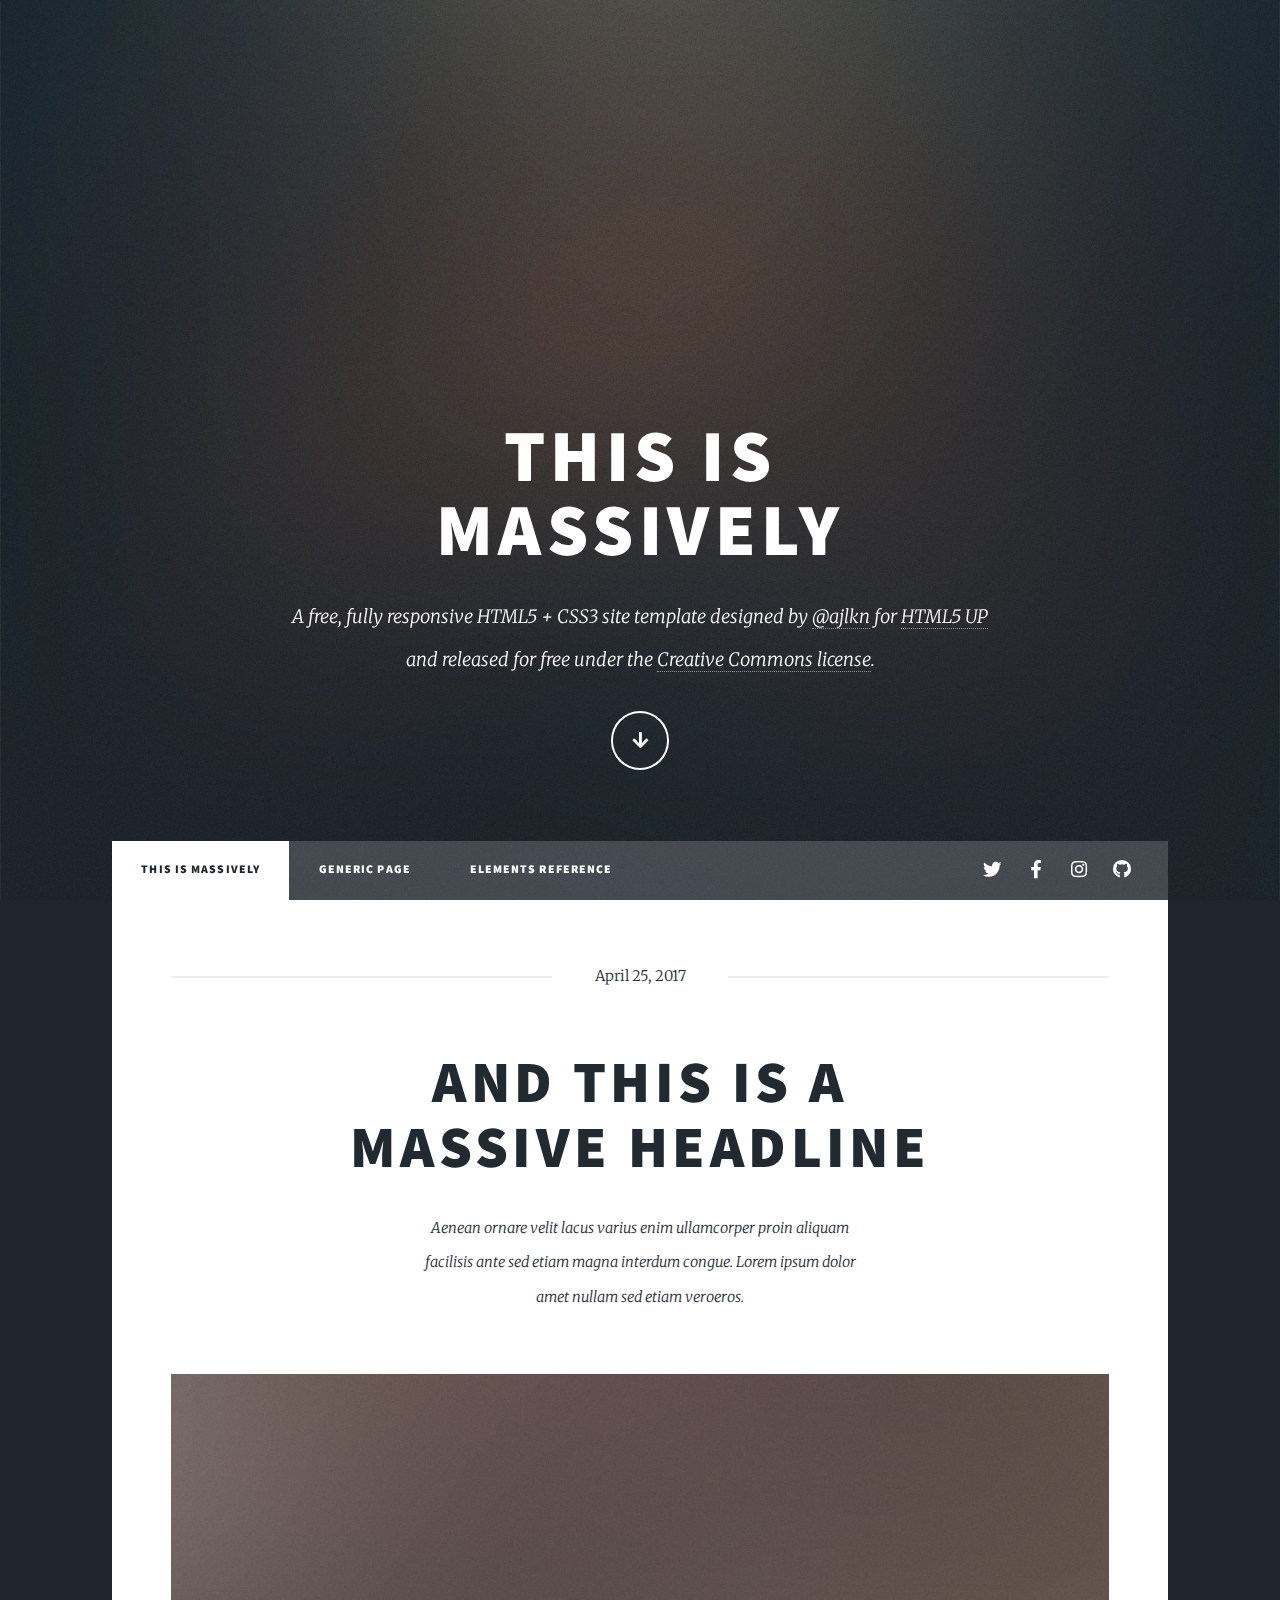
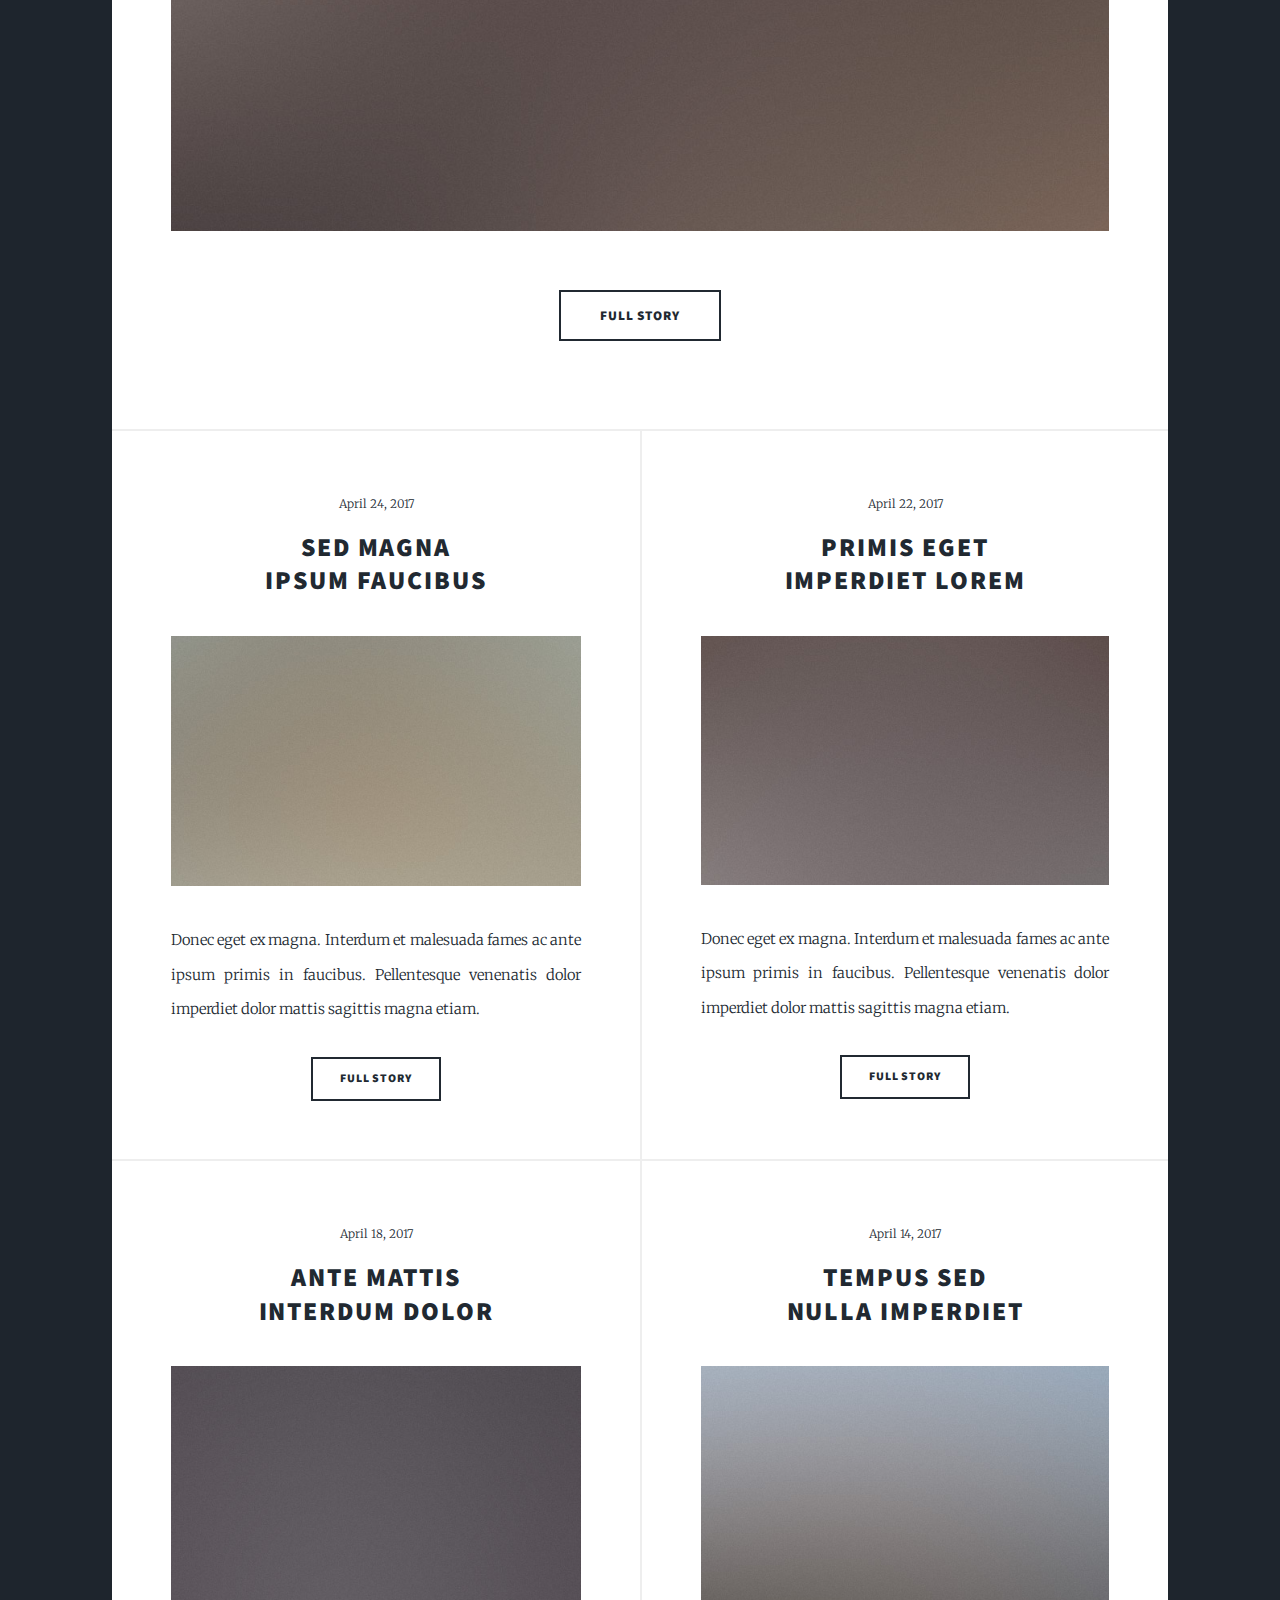
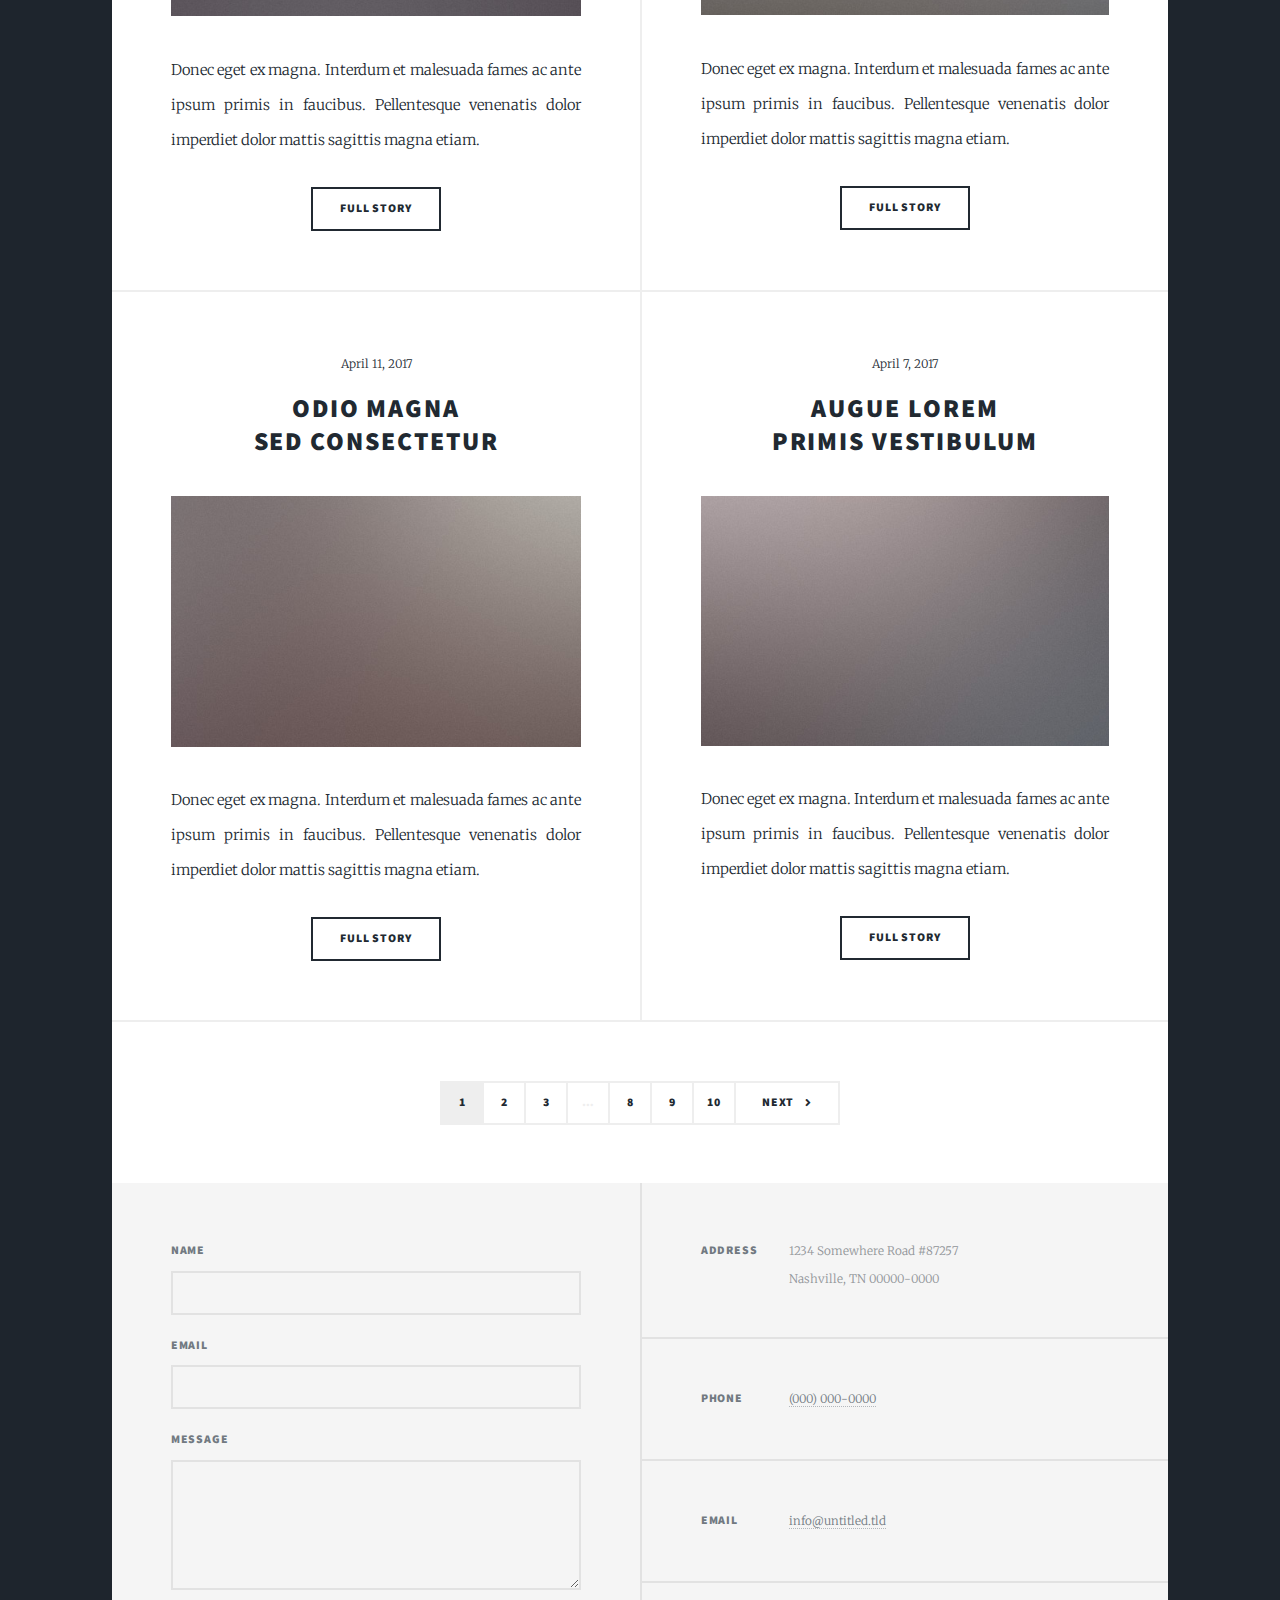
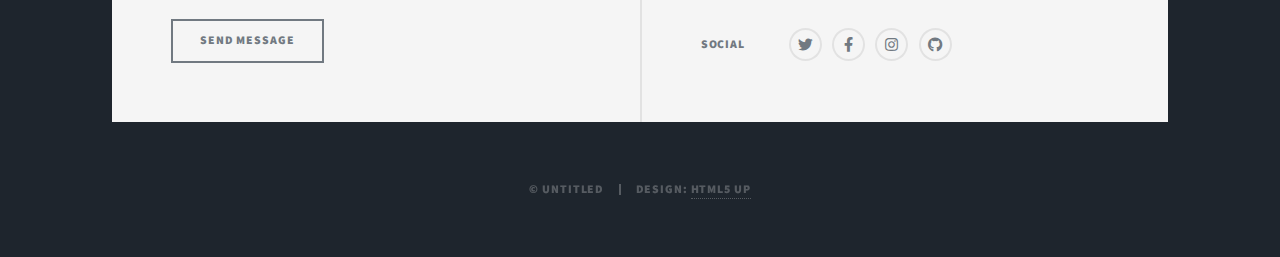
==== commit 480baade: "first commit" ====
--- a/index.html
+++ b/index.html
@@ -1,466 +1,224 @@
 <!DOCTYPE HTML>
 <!--
-	Paradigm Shift by HTML5 UP
+	Massively by HTML5 UP
 	html5up.net | @ajlkn
 	Free for personal and commercial use under the CCA 3.0 license (html5up.net/license)
 -->
 <html>
 	<head>
-		<title>Paradigm Shift by HTML5 UP</title>
+		<title>Massively by HTML5 UP</title>
 		<meta charset="utf-8" />
 		<meta name="viewport" content="width=device-width, initial-scale=1, user-scalable=no" />
-		<meta name="description" content="" />
-		<meta name="keywords" content="" />
 		<link rel="stylesheet" href="assets/css/main.css" />
+		<noscript><link rel="stylesheet" href="assets/css/noscript.css" /></noscript>
 	</head>
 	<body class="is-preload">
 
 		<!-- Wrapper -->
-			<div id="wrapper">
+			<div id="wrapper" class="fade-in">
 
 				<!-- Intro -->
-					<section class="intro">
-						<header>
-							<h1>Paradigm Shift</h1>
-							<p>A free responsive site template designed by <a href="https://twitter.com/ajlkn">@ajlkn</a> / <a href="https://html5up.net">HTML5 UP</a></p>
-							<ul class="actions">
-								<li><a href="#first" class="arrow scrolly"><span class="label">Next</span></a></li>
-							</ul>
-						</header>
-						<div class="content">
-							<span class="image fill" data-position="center"><img src="images/pic01.jpg" alt="" /></span>
-						</div>
-					</section>
-
-				<!-- Section -->
-					<section id="first">
-						<header>
-							<h2>Magna sed nullam nisl adipiscing</h2>
-						</header>
-						<div class="content">
-							<p><strong>Lorem ipsum dolor</strong> sit amet consectetur adipiscing elit. Duis dapibus rutrum facilisis. Class aptent taciti sociosqu ad litora torquent per conubia nostra, per inceptos himenaeos. Etiam tristique libero eu nibh porttitor amet fermentum. Nullam venenatis erat id vehicula ultrices sed ultricies condimentum. Magna sed etiam consequat, et lorem adipiscing sed nulla. Volutpat nisl et tempus et dolor libero, feugiat magna tempus, sed et lorem adipiscing.</p>
-							<span class="image main"><img src="images/pic02.jpg" alt="" /></span>
-						</div>
-					</section>
-
-				<!-- Section -->
-					<section>
-						<header>
-							<h2>Feugiat consequat tempus ultrices</h2>
-						</header>
-						<div class="content">
-							<p><strong>Etiam tristique libero</strong> eu nibh porttitor amet fermentum. Nullam venenatis erat id vehicula ultrices sed ultricies condimentum.</p>
-							<ul class="feature-icons">
-								<li class="icon solid fa-laptop">Consequat tempus</li>
-								<li class="icon solid fa-bolt">Etiam adipiscing</li>
-								<li class="icon solid fa-signal">Libero nullam</li>
-								<li class="icon solid fa-cog">Blandit condimentum</li>
-								<li class="icon solid fa-map-marker-alt">Lorem ipsum dolor</li>
-								<li class="icon solid fa-code">Nibh amet venenatis</li>
-							</ul>
-							<p>Vehicula ultrices sed ultricies condimentum. Magna sed etiam consequat, et lorem adipiscing sed nulla. Volutpat nisl et tempus et dolor libero, feugiat magna tempus, sed et lorem adipiscing.</p>
-						</div>
-					</section>
-
-				<!-- Section -->
-					<section>
-						<header>
-							<h2>Ultrices erat magna sed condimentum</h2>
-						</header>
-						<div class="content">
-							<p><strong>Integer mollis egestas</strong> nam maximus erat id euismod egestas. Pellentesque sapien ac quam. Lorem ipsum dolor sit nullam.</p>
-
-							<!-- Section -->
-								<section>
-									<header>
-										<h3>Erat aliquam</h3>
-										<p>Vehicula ultrices dolor amet ultricies et condimentum. Magna sed etiam consequat, et lorem adipiscing sed dolor sit amet, consectetur amet do eiusmod tempor incididunt  ipsum suspendisse ultrices gravida.</p>
-									</header>
-									<div class="content">
-										<div class="gallery">
-											<a href="images/gallery/fulls/01.jpg" class="landscape"><img src="images/gallery/thumbs/01.jpg" alt="" /></a>
-											<a href="images/gallery/fulls/02.jpg"><img src="images/gallery/thumbs/02.jpg" alt="" /></a>
-											<a href="images/gallery/fulls/03.jpg"><img src="images/gallery/thumbs/03.jpg" alt="" /></a>
-											<a href="images/gallery/fulls/04.jpg" class="landscape"><img src="images/gallery/thumbs/04.jpg" alt="" /></a>
-										</div>
-									</div>
-								</section>
-
-							<!-- Section -->
-								<section>
-									<header>
-										<h3>Nisl consequat</h3>
-										<p>Aenean ornare velit lacus, ac varius enim ullamcorper eu. Proin aliquam sed facilisis ante interdum congue. Integer mollis, nisl amet convallis, porttitor magna ullamcorper, amet mauris. Ut magna finibus nisi nec lacinia ipsum maximus.</p>
-									</header>
-									<div class="content">
-										<div class="gallery">
-											<a href="images/gallery/fulls/05.jpg" class="landscape"><img src="images/gallery/thumbs/05.jpg" alt="" /></a>
-											<a href="images/gallery/fulls/06.jpg"><img src="images/gallery/thumbs/06.jpg" alt="" /></a>
-											<a href="images/gallery/fulls/07.jpg"><img src="images/gallery/thumbs/07.jpg" alt="" /></a>
-										</div>
-									</div>
-								</section>
-
-							<!-- Section -->
-								<section>
-									<header>
-										<h3>Lorem gravida</h3>
-										<p>Proin aliquam facilisis ante interdum. Sed nulla amet lorem feugiat tempus aenean ornare velit lacus, ac varius sed enim lorem ullamcorper dolore.  ac varius enim lorem ullamcorper dolore. Proin aliquam facilisis.</p>
-									</header>
-									<div class="content">
-										<div class="gallery">
-											<a href="images/gallery/fulls/08.jpg" class="portrait"><img src="images/gallery/thumbs/08.jpg" alt="" /></a>
-											<a href="images/gallery/fulls/09.jpg" class="portrait"><img src="images/gallery/thumbs/09.jpg" alt="" /></a>
-											<a href="images/gallery/fulls/10.jpg" class="landscape"><img src="images/gallery/thumbs/10.jpg" alt="" /></a>
-										</div>
-									</div>
-								</section>
-
-						</div>
-					</section>
-
-				<!-- Section -->
-					<section>
-						<header>
-							<h2>Duis sed adpiscing veroeros amet</h2>
-						</header>
-						<div class="content">
-							<p><strong>Proin tempus feugiat</strong> sed varius enim lorem ullamcorper dolore aliquam aenean ornare velit lacus, ac varius enim lorem ullamcorper dolore.</p>
-							<ul class="actions">
-								<li><a href="#" class="button primary large">Get Started</a></li>
-								<li><a href="#" class="button large">Learn More</a></li>
-							</ul>
-						</div>
-					</section>
-
-				<!-- Elements -->
-				<!--
-					<section>
-						<header>
-							<h2>Elements</h2>
-						</header>
-						<div class="content">
-
-							<section>
-								<header>
-									<h3>Text</h3>
+					<div id="intro">
+						<h1>This is<br />
+						Massively</h1>
+						<p>A free, fully responsive HTML5 + CSS3 site template designed by <a href="https://twitter.com/ajlkn">@ajlkn</a> for <a href="https://html5up.net">HTML5 UP</a><br />
+						and released for free under the <a href="https://html5up.net/license">Creative Commons license</a>.</p>
+						<ul class="actions">
+							<li><a href="#header" class="button icon solid solo fa-arrow-down scrolly">Continue</a></li>
+						</ul>
+					</div>
+
+				<!-- Header -->
+					<header id="header">
+						<a href="index.html" class="logo">Massively</a>
+					</header>
+
+				<!-- Nav -->
+					<nav id="nav">
+						<ul class="links">
+							<li class="active"><a href="index.html">This is Massively</a></li>
+							<li><a href="generic.html">Generic Page</a></li>
+							<li><a href="elements.html">Elements Reference</a></li>
+						</ul>
+						<ul class="icons">
+							<li><a href="#" class="icon brands fa-twitter"><span class="label">Twitter</span></a></li>
+							<li><a href="#" class="icon brands fa-facebook-f"><span class="label">Facebook</span></a></li>
+							<li><a href="#" class="icon brands fa-instagram"><span class="label">Instagram</span></a></li>
+							<li><a href="#" class="icon brands fa-github"><span class="label">GitHub</span></a></li>
+						</ul>
+					</nav>
+
+				<!-- Main -->
+					<div id="main">
+
+						<!-- Featured Post -->
+							<article class="post featured">
+								<header class="major">
+									<span class="date">April 25, 2017</span>
+									<h2><a href="#">And this is a<br />
+									massive headline</a></h2>
+									<p>Aenean ornare velit lacus varius enim ullamcorper proin aliquam<br />
+									facilisis ante sed etiam magna interdum congue. Lorem ipsum dolor<br />
+									amet nullam sed etiam veroeros.</p>
 								</header>
-								<div class="content">
-									<p>This is <b>bold</b> and this is <strong>strong</strong>. This is <i>italic</i> and this is <em>emphasized</em>.
-									This is <sup>superscript</sup> text and this is <sub>subscript</sub> text.
-									This is <u>underlined</u> and this is code: <code>for (;;) { ... }</code>. Finally, <a href="#">this is a link</a>.</p>
-									<hr />
-									<h2>Heading Level 2</h2>
-									<h3>Heading Level 3</h3>
-									<h4>Heading Level 4</h4>
-									<h5>Heading Level 5</h5>
-									<hr />
-									<h5>Blockquote</h5>
-									<blockquote>Fringilla nisl. Donec accumsan interdum nisi, quis tincidunt felis sagittis eget tempus euismod. Vestibulum ante ipsum primis in faucibus vestibulum. Blandit adipiscing eu felis iaculis volutpat ac adipiscing accumsan faucibus. Vestibulum ante ipsum primis in faucibus lorem ipsum dolor sit amet nullam adipiscing eu felis.</blockquote>
-									<h5>Preformatted</h5>
-									<pre><code>i = 0;
-
-while (!deck.isInOrder()) {
-  print 'Iteration ' + i;
-  deck.shuffle();
-  i++;
-}
-
-print 'Sorted in ' + i + ' iterations.';</code></pre>
+								<a href="#" class="image main"><img src="images/pic01.jpg" alt="" /></a>
+								<ul class="actions special">
+									<li><a href="#" class="button large">Full Story</a></li>
+								</ul>
+							</article>
+
+						<!-- Posts -->
+							<section class="posts">
+								<article>
+									<header>
+										<span class="date">April 24, 2017</span>
+										<h2><a href="#">Sed magna<br />
+										ipsum faucibus</a></h2>
+									</header>
+									<a href="#" class="image fit"><img src="images/pic02.jpg" alt="" /></a>
+									<p>Donec eget ex magna. Interdum et malesuada fames ac ante ipsum primis in faucibus. Pellentesque venenatis dolor imperdiet dolor mattis sagittis magna etiam.</p>
+									<ul class="actions special">
+										<li><a href="#" class="button">Full Story</a></li>
+									</ul>
+								</article>
+								<article>
+									<header>
+										<span class="date">April 22, 2017</span>
+										<h2><a href="#">Primis eget<br />
+										imperdiet lorem</a></h2>
+									</header>
+									<a href="#" class="image fit"><img src="images/pic03.jpg" alt="" /></a>
+									<p>Donec eget ex magna. Interdum et malesuada fames ac ante ipsum primis in faucibus. Pellentesque venenatis dolor imperdiet dolor mattis sagittis magna etiam.</p>
+									<ul class="actions special">
+										<li><a href="#" class="button">Full Story</a></li>
+									</ul>
+								</article>
+								<article>
+									<header>
+										<span class="date">April 18, 2017</span>
+										<h2><a href="#">Ante mattis<br />
+										interdum dolor</a></h2>
+									</header>
+									<a href="#" class="image fit"><img src="images/pic04.jpg" alt="" /></a>
+									<p>Donec eget ex magna. Interdum et malesuada fames ac ante ipsum primis in faucibus. Pellentesque venenatis dolor imperdiet dolor mattis sagittis magna etiam.</p>
+									<ul class="actions special">
+										<li><a href="#" class="button">Full Story</a></li>
+									</ul>
+								</article>
+								<article>
+									<header>
+										<span class="date">April 14, 2017</span>
+										<h2><a href="#">Tempus sed<br />
+										nulla imperdiet</a></h2>
+									</header>
+									<a href="#" class="image fit"><img src="images/pic05.jpg" alt="" /></a>
+									<p>Donec eget ex magna. Interdum et malesuada fames ac ante ipsum primis in faucibus. Pellentesque venenatis dolor imperdiet dolor mattis sagittis magna etiam.</p>
+									<ul class="actions special">
+										<li><a href="#" class="button">Full Story</a></li>
+									</ul>
+								</article>
+								<article>
+									<header>
+										<span class="date">April 11, 2017</span>
+										<h2><a href="#">Odio magna<br />
+										sed consectetur</a></h2>
+									</header>
+									<a href="#" class="image fit"><img src="images/pic06.jpg" alt="" /></a>
+									<p>Donec eget ex magna. Interdum et malesuada fames ac ante ipsum primis in faucibus. Pellentesque venenatis dolor imperdiet dolor mattis sagittis magna etiam.</p>
+									<ul class="actions special">
+										<li><a href="#" class="button">Full Story</a></li>
+									</ul>
+								</article>
+								<article>
+									<header>
+										<span class="date">April 7, 2017</span>
+										<h2><a href="#">Augue lorem<br />
+										primis vestibulum</a></h2>
+									</header>
+									<a href="#" class="image fit"><img src="images/pic07.jpg" alt="" /></a>
+									<p>Donec eget ex magna. Interdum et malesuada fames ac ante ipsum primis in faucibus. Pellentesque venenatis dolor imperdiet dolor mattis sagittis magna etiam.</p>
+									<ul class="actions special">
+										<li><a href="#" class="button">Full Story</a></li>
+									</ul>
+								</article>
+							</section>
+
+						<!-- Footer -->
+							<footer>
+								<div class="pagination">
+									<!--<a href="#" class="previous">Prev</a>-->
+									<a href="#" class="page active">1</a>
+									<a href="#" class="page">2</a>
+									<a href="#" class="page">3</a>
+									<span class="extra">&hellip;</span>
+									<a href="#" class="page">8</a>
+									<a href="#" class="page">9</a>
+									<a href="#" class="page">10</a>
+									<a href="#" class="next">Next</a>
 								</div>
-							</section>
-
-							<section>
-								<header>
-									<h3>Lists</h3>
-								</header>
-								<div class="content">
-
-									<h4>Unordered</h4>
-									<ul>
-										<li>Dolor pulvinar etiam.</li>
-										<li>Sagittis adipiscing.</li>
-										<li>Felis enim feugiat.</li>
-									</ul>
-
-									<h4>Alternate</h4>
-									<ul class="alt">
-										<li>Dolor pulvinar etiam.</li>
-										<li>Sagittis adipiscing.</li>
-										<li>Felis enim feugiat.</li>
-									</ul>
-
-									<h4>Ordered</h4>
-									<ol>
-										<li>Dolor pulvinar etiam.</li>
-										<li>Etiam vel felis viverra.</li>
-										<li>Felis enim feugiat.</li>
-										<li>Dolor pulvinar etiam.</li>
-										<li>Etiam vel felis lorem.</li>
-										<li>Felis enim et feugiat.</li>
-									</ol>
-									<h4>Icons</h4>
-									<ul class="icons">
-										<li><a href="#" class="icon brands fa-twitter"><span class="label">Twitter</span></a></li>
-										<li><a href="#" class="icon brands fa-facebook-f"><span class="label">Facebook</span></a></li>
-										<li><a href="#" class="icon brands fa-instagram"><span class="label">Instagram</span></a></li>
-										<li><a href="#" class="icon brands fa-github"><span class="label">Github</span></a></li>
-									</ul>
-
-									<h4>Actions</h4>
-									<ul class="actions">
-										<li><a href="#" class="button primary">Default</a></li>
-										<li><a href="#" class="button">Default</a></li>
-									</ul>
-									<ul class="actions stacked">
-										<li><a href="#" class="button primary">Default</a></li>
-										<li><a href="#" class="button">Default</a></li>
-									</ul>
-								</div>
-							</section>
-
-							<section>
-								<header>
-									<h3>Table</h3>
-								</header>
-								<div class="content">
-									<h4>Default</h4>
-									<div class="table-wrapper">
-										<table>
-											<thead>
-												<tr>
-													<th>Name</th>
-													<th>Description</th>
-													<th>Price</th>
-												</tr>
-											</thead>
-											<tbody>
-												<tr>
-													<td>Item One</td>
-													<td>Ante turpis integer aliquet porttitor.</td>
-													<td>29.99</td>
-												</tr>
-												<tr>
-													<td>Item Two</td>
-													<td>Vis ac commodo adipiscing arcu aliquet.</td>
-													<td>19.99</td>
-												</tr>
-												<tr>
-													<td>Item Three</td>
-													<td> Morbi faucibus arcu accumsan lorem.</td>
-													<td>29.99</td>
-												</tr>
-												<tr>
-													<td>Item Four</td>
-													<td>Vitae integer tempus condimentum.</td>
-													<td>19.99</td>
-												</tr>
-												<tr>
-													<td>Item Five</td>
-													<td>Ante turpis integer aliquet porttitor.</td>
-													<td>29.99</td>
-												</tr>
-											</tbody>
-											<tfoot>
-												<tr>
-													<td colspan="2"></td>
-													<td>100.00</td>
-												</tr>
-											</tfoot>
-										</table>
-									</div>
-
-									<h4>Alternate</h4>
-									<div class="table-wrapper">
-										<table class="alt">
-											<thead>
-												<tr>
-													<th>Name</th>
-													<th>Description</th>
-													<th>Price</th>
-												</tr>
-											</thead>
-											<tbody>
-												<tr>
-													<td>Item One</td>
-													<td>Ante turpis integer aliquet porttitor.</td>
-													<td>29.99</td>
-												</tr>
-												<tr>
-													<td>Item Two</td>
-													<td>Vis ac commodo adipiscing arcu aliquet.</td>
-													<td>19.99</td>
-												</tr>
-												<tr>
-													<td>Item Three</td>
-													<td> Morbi faucibus arcu accumsan lorem.</td>
-													<td>29.99</td>
-												</tr>
-												<tr>
-													<td>Item Four</td>
-													<td>Vitae integer tempus condimentum.</td>
-													<td>19.99</td>
-												</tr>
-												<tr>
-													<td>Item Five</td>
-													<td>Ante turpis integer aliquet porttitor.</td>
-													<td>29.99</td>
-												</tr>
-											</tbody>
-											<tfoot>
-												<tr>
-													<td colspan="2"></td>
-													<td>100.00</td>
-												</tr>
-											</tfoot>
-										</table>
-									</div>
-								</div>
-							</section>
-
-							<section>
-								<header>
-									<h3>Buttons</h3>
-								</header>
-								<div class="content">
-									<ul class="actions">
-										<li><a href="#" class="button primary">Primary</a></li>
-										<li><a href="#" class="button">Default</a></li>
-									</ul>
-									<ul class="actions">
-										<li><a href="#" class="button large">Large</a></li>
-										<li><a href="#" class="button">Default</a></li>
-										<li><a href="#" class="button small">Small</a></li>
-									</ul>
-									<ul class="actions">
-										<li><a href="#" class="button primary icon solid fa-download">Icon</a></li>
-										<li><a href="#" class="button icon solid fa-download">Icon</a></li>
-									</ul>
-									<ul class="actions">
-										<li><span class="button primary disabled">Disabled</span></li>
-										<li><span class="button disabled">Disabled</span></li>
-									</ul>
-								</div>
-							</section>
-
-							<section>
-								<header>
-									<h3>Form</h3>
-								</header>
-								<div class="content">
-									<form method="post" action="#">
-										<div class="fields">
-											<div class="field half">
-												<label for="demo-name">Name</label>
-												<input type="text" name="demo-name" id="demo-name" value="" placeholder="Jane Doe" />
-											</div>
-											<div class="field half">
-												<label for="demo-email">Email</label>
-												<input type="email" name="demo-email" id="demo-email" value="" placeholder="jane@untitled.tld" />
-											</div>
-											<div class="field">
-												<label for="demo-category">Category</label>
-												<select name="demo-category" id="demo-category">
-													<option value="">-</option>
-													<option value="1">Manufacturing</option>
-													<option value="1">Shipping</option>
-													<option value="1">Administration</option>
-													<option value="1">Human Resources</option>
-												</select>
-											</div>
-											<div class="field half">
-												<input type="radio" id="demo-priority-low" name="demo-priority" checked>
-												<label for="demo-priority-low">Low</label>
-											</div>
-											<div class="field half">
-												<input type="radio" id="demo-priority-high" name="demo-priority">
-												<label for="demo-priority-high">High</label>
-											</div>
-											<div class="field half">
-												<input type="checkbox" id="demo-copy" name="demo-copy">
-												<label for="demo-copy">Email me a copy</label>
-											</div>
-											<div class="field half">
-												<input type="checkbox" id="demo-human" name="demo-human" checked>
-												<label for="demo-human">Not a robot</label>
-											</div>
-											<div class="field">
-												<label for="demo-message">Message</label>
-												<textarea name="demo-message" id="demo-message" placeholder="Enter your message" rows="6"></textarea>
-											</div>
-										</div>
-										<ul class="actions">
-											<li><input type="submit" value="Send Message" class="primary" /></li>
-											<li><input type="reset" value="Reset" /></li>
-										</ul>
-									</form>
-								</div>
-							</section>
-
-						</div>
-					</section>
-				-->
-
-				<!-- Section -->
-					<section>
-						<header>
-							<h2>Get in touch</h2>
-						</header>
-						<div class="content">
-							<p><strong>Auctor commodo</strong> interdum et malesuada fames ac ante ipsum primis in faucibus. Pellentesque venenatis dolor imperdiet dolor mattis sagittis.</p>
-							<form>
+							</footer>
+
+					</div>
+
+				<!-- Footer -->
+					<footer id="footer">
+						<section>
+							<form method="post" action="#">
 								<div class="fields">
-									<div class="field half">
-										<input type="text" name="name" id="name" placeholder="Name" />
-									</div>
-									<div class="field half">
-										<input type="email" name="email" id="email" placeholder="Email" />
+									<div class="field">
+										<label for="name">Name</label>
+										<input type="text" name="name" id="name" />
 									</div>
 									<div class="field">
-										<textarea name="message" id="message" placeholder="Message" rows="7"></textarea>
+										<label for="email">Email</label>
+										<input type="text" name="email" id="email" />
+									</div>
+									<div class="field">
+										<label for="message">Message</label>
+										<textarea name="message" id="message" rows="3"></textarea>
 									</div>
 								</div>
 								<ul class="actions">
-									<li><input type="submit" value="Send Message" class="button primary" /></li>
+									<li><input type="submit" value="Send Message" /></li>
 								</ul>
 							</form>
-						</div>
-						<footer>
-							<ul class="items">
-								<li>
-									<h3>Email</h3>
-									<a href="#">information@untitled.ext</a>
-								</li>
-								<li>
-									<h3>Phone</h3>
-									<a href="#">(000) 000-0000</a>
-								</li>
-								<li>
-									<h3>Address</h3>
-									<span>1234 Somewhere Road, Nashville, TN 00000</span>
-								</li>
-								<li>
-									<h3>Elsewhere</h3>
-									<ul class="icons">
-										<li><a href="#" class="icon brands fa-twitter"><span class="label">Twitter</span></a></li>
-										<li><a href="#" class="icon brands fa-facebook-f"><span class="label">Facebook</span></a></li>
-										<li><a href="#" class="icon brands fa-instagram"><span class="label">Instagram</span></a></li>
-										<li><a href="#" class="icon brands fa-linkedin-in"><span class="label">LinkedIn</span></a></li>
-										<li><a href="#" class="icon brands fa-github"><span class="label">GitHub</span></a></li>
-										<li><a href="#" class="icon brands fa-codepen"><span class="label">Codepen</span></a></li>
-									</ul>
-								</li>
-							</ul>
-						</footer>
-					</section>
+						</section>
+						<section class="split contact">
+							<section class="alt">
+								<h3>Address</h3>
+								<p>1234 Somewhere Road #87257<br />
+								Nashville, TN 00000-0000</p>
+							</section>
+							<section>
+								<h3>Phone</h3>
+								<p><a href="#">(000) 000-0000</a></p>
+							</section>
+							<section>
+								<h3>Email</h3>
+								<p><a href="#">info@untitled.tld</a></p>
+							</section>
+							<section>
+								<h3>Social</h3>
+								<ul class="icons alt">
+									<li><a href="#" class="icon brands alt fa-twitter"><span class="label">Twitter</span></a></li>
+									<li><a href="#" class="icon brands alt fa-facebook-f"><span class="label">Facebook</span></a></li>
+									<li><a href="#" class="icon brands alt fa-instagram"><span class="label">Instagram</span></a></li>
+									<li><a href="#" class="icon brands alt fa-github"><span class="label">GitHub</span></a></li>
+								</ul>
+							</section>
+						</section>
+					</footer>
 
 				<!-- Copyright -->
-					<div class="copyright">&copy; Untitled. All rights reserved. Design: <a href="https://html5up.net">HTML5 UP</a>.</div>
+					<div id="copyright">
+						<ul><li>&copy; Untitled</li><li>Design: <a href="https://html5up.net">HTML5 UP</a></li></ul>
+					</div>
 
 			</div>
 
 		<!-- Scripts -->
 			<script src="assets/js/jquery.min.js"></script>
+			<script src="assets/js/jquery.scrollex.min.js"></script>
 			<script src="assets/js/jquery.scrolly.min.js"></script>
 			<script src="assets/js/browser.min.js"></script>
 			<script src="assets/js/breakpoints.min.js"></script>
--- a/assets/css/main.css
+++ b/assets/css/main.css
@@ -1,8 +1,8 @@
 @import url(fontawesome-all.min.css);
-@import url("https://fonts.googleapis.com/css?family=Source+Sans+Pro:300,600,700,300i,600i,700i|Raleway:600,800");
+@import url("https://fonts.googleapis.com/css?family=Merriweather:300,700,300italic,700italic|Source+Sans+Pro:900");
 
 /*
-	Paradigm Shift by HTML5 UP
+	Massively by HTML5 UP
 	html5up.net | @ajlkn
 	Free for personal and commercial use under the CCA 3.0 license (html5up.net/license)
 */
@@ -98,13 +98,8 @@
 		box-sizing: inherit;
 	}
 
-	html {
-		overflow-x: hidden;
-	}
-
 	body {
-		background: #ffffff;
-		overflow-x: hidden;
+		background-color: #1e252d;
 	}
 
 		body.is-preload *, body.is-preload *:before, body.is-preload *:after {
@@ -118,29 +113,13 @@
 			transition: none !important;
 		}
 
-/* Typography */
+/* Type */
 
 	html {
-		font-size: 18pt;
-	}
-
-		@media screen and (max-width: 1920px) {
-
-			html {
-				font-size: 13pt;
-			}
-
-		}
-
-		@media screen and (max-width: 1152px) {
-
-			html {
-				font-size: 14pt;
-			}
-
-		}
-
-		@media screen and (max-width: 736px) {
+		font-size: 16pt;
+	}
+
+		@media screen and (max-width: 1680px) {
 
 			html {
 				font-size: 12pt;
@@ -148,7 +127,7 @@
 
 		}
 
-		@media screen and (max-width: 480px) {
+		@media screen and (max-width: 1280px) {
 
 			html {
 				font-size: 11pt;
@@ -156,38 +135,40 @@
 
 		}
 
+		@media screen and (max-width: 360px) {
+
+			html {
+				font-size: 10pt;
+			}
+
+		}
+
 	body {
-		background-color: #ffffff;
-		color: #000000;
+		color: #212931;
 	}
 
 	body, input, select, textarea {
-		color: #000000;
-		font-family: "Source Sans Pro", Helvetica, sans-serif;
+		font-family: "Merriweather", Georgia, serif;
+		font-weight: 300;
 		font-size: 1rem;
-		font-weight: 300;
-		letter-spacing: 0.0375em;
-		line-height: 2;
+		line-height: 2.375;
 	}
 
 	a {
-		-moz-transition: border-bottom-color 0.25s ease-in-out;
-		-webkit-transition: border-bottom-color 0.25s ease-in-out;
-		-ms-transition: border-bottom-color 0.25s ease-in-out;
-		transition: border-bottom-color 0.25s ease-in-out;
+		-moz-transition: color 0.2s ease-in-out, background-color 0.2s ease-in-out, border-color 0.2s ease-in-out, box-shadow 0.2s ease-in-out;
+		-webkit-transition: color 0.2s ease-in-out, background-color 0.2s ease-in-out, border-color 0.2s ease-in-out, box-shadow 0.2s ease-in-out;
+		-ms-transition: color 0.2s ease-in-out, background-color 0.2s ease-in-out, border-color 0.2s ease-in-out, box-shadow 0.2s ease-in-out;
+		transition: color 0.2s ease-in-out, background-color 0.2s ease-in-out, border-color 0.2s ease-in-out, box-shadow 0.2s ease-in-out;
+		border-bottom: dotted 1px;
 		text-decoration: none;
-		color: #000000;
-		border-bottom: dotted 1px;
 	}
 
 		a:hover {
-			text-decoration: none;
 			border-bottom-color: transparent;
 		}
 
 	strong, b {
 		font-weight: 600;
-		color: #000000;
 	}
 
 	em, i {
@@ -195,104 +176,52 @@
 	}
 
 	p {
+		text-align: justify;
 		margin: 0 0 2rem 0;
 	}
 
 	h1, h2, h3, h4, h5, h6 {
-		color: #000000;
-		font-family: "Raleway", Helvetica, sans-serif;
-		font-weight: 600;
-		letter-spacing: 0.175em;
-		line-height: 1.75;
-		margin: 0 0 1.5rem 0;
+		font-family: "Source Sans Pro", Helvetica, sans-serif;
+		font-weight: 900;
+		line-height: 1.5;
+		letter-spacing: 0.075em;
 		text-transform: uppercase;
+		margin: 0 0 1rem 0;
 	}
 
 		h1 a, h2 a, h3 a, h4 a, h5 a, h6 a {
+			border-bottom: 0;
 			color: inherit;
 			text-decoration: none;
 		}
 
 	h1 {
-		font-family: "Source Sans Pro", Helvetica, sans-serif;
-		font-size: 5rem;
-		font-weight: 700;
-		letter-spacing: -0.05em;
+		font-size: 4rem;
 		line-height: 1.1;
+		margin: 0 0 2rem 0;
+	}
+
+	h2 {
+		font-size: 1.75rem;
+		line-height: 1.3;
 		margin: 0 0 1.5rem 0;
-		text-transform: none;
-	}
-
-	h2 {
+	}
+
+	h3 {
 		font-size: 1.25rem;
-		font-weight: 800;
-		margin: 0 0 2rem 0;
-	}
-
-	h3 {
-		font-size: 0.875rem;
+		margin: 0 0 1.5rem 0;
 	}
 
 	h4 {
-		font-size: 0.875rem;
+		font-size: 1rem;
 	}
 
 	h5 {
-		font-size: 0.75rem;
+		font-size: 0.9rem;
 	}
 
 	h6 {
-		font-size: 0.625rem;
-	}
-
-	@media screen and (max-width: 736px) {
-
-		h1 {
-			font-size: 4.5rem;
-			line-height: 1.1;
-		}
-
-		h2 {
-			font-size: 1.25rem;
-			line-height: 1.7;
-		}
-
-		h3 {
-			font-size: 0.9rem;
-		}
-
-		h4 {
-			font-size: 0.75rem;
-		}
-
-		h5 {
-			font-size: 0.675rem;
-		}
-
-	}
-
-	@media screen and (max-width: 360px) {
-
-		h1 {
-			font-size: 3.75rem;
-		}
-
-		h2 {
-			font-size: 1.125rem;
-		}
-
-		h3 {
-			font-size: 0.8rem;
-		}
-
-		h4 {
-			font-size: 0.675rem;
-		}
-
-		h5 {
-			font-size: 0.675rem;
-		}
-
+		font-size: 0.8rem;
 	}
 
 	sub {
@@ -308,15 +237,14 @@
 	}
 
 	blockquote {
-		border-left: solid 0.5rem rgba(144, 144, 144, 0.25);
+		border-left: solid 4px;
 		font-style: italic;
 		margin: 0 0 2rem 0;
-		padding: 1rem 0 1rem 2rem;
+		padding: 0.5rem 0 0.5rem 2rem;
 	}
 
 	code {
-		background: rgba(144, 144, 144, 0.1);
-		border-radius: 0.325rem;
+		border: solid 2px;
 		font-family: "Courier New", monospace;
 		font-size: 0.9rem;
 		margin: 0 0.25rem;
@@ -328,7 +256,6 @@
 		font-family: "Courier New", monospace;
 		font-size: 0.9rem;
 		margin: 0 0 2rem 0;
-		width: 100%;
 	}
 
 		pre code {
@@ -340,7 +267,7 @@
 
 	hr {
 		border: 0;
-		border-bottom: solid 2px rgba(144, 144, 144, 0.25);
+		border-bottom: solid 2px;
 		margin: 3rem 0;
 	}
 
@@ -348,13 +275,52 @@
 			margin: 5rem 0;
 		}
 
-		@media screen and (max-width: 736px) {
-
-			hr.major {
-				margin: 3rem 0;
-			}
-
-		}
+	.align-left {
+		text-align: left;
+	}
+
+	.align-center {
+		text-align: center;
+	}
+
+	.align-right {
+		text-align: right;
+	}
+
+	input, select, textarea {
+		color: #212931;
+	}
+
+	a {
+		color: #212931;
+		border-bottom-color: rgba(33, 41, 49, 0.5);
+	}
+
+		a:hover {
+			border-bottom-color: transparent;
+			color: #18bfef !important;
+		}
+
+	strong, b {
+		color: #212931;
+	}
+
+	h1, h2, h3, h4, h5, h6 {
+		color: #212931;
+	}
+
+	blockquote {
+		border-left-color: #eeeeee;
+	}
+
+	code {
+		background: rgba(220, 220, 220, 0.25);
+		border-color: #eeeeee;
+	}
+
+	hr {
+		border-bottom-color: #eeeeee;
+	}
 
 /* Row */
 
@@ -516,90 +482,90 @@
 
 		.row.gtr-25 {
 			margin-top: 0;
-			margin-left: -0.5rem;
+			margin-left: -0.375rem;
 		}
 
 			.row.gtr-25 > * {
-				padding: 0 0 0 0.5rem;
+				padding: 0 0 0 0.375rem;
 			}
 
 			.row.gtr-25.gtr-uniform {
-				margin-top: -0.5rem;
+				margin-top: -0.375rem;
 			}
 
 				.row.gtr-25.gtr-uniform > * {
-					padding-top: 0.5rem;
+					padding-top: 0.375rem;
 				}
 
 		.row.gtr-50 {
 			margin-top: 0;
-			margin-left: -1rem;
+			margin-left: -0.75rem;
 		}
 
 			.row.gtr-50 > * {
-				padding: 0 0 0 1rem;
+				padding: 0 0 0 0.75rem;
 			}
 
 			.row.gtr-50.gtr-uniform {
-				margin-top: -1rem;
+				margin-top: -0.75rem;
 			}
 
 				.row.gtr-50.gtr-uniform > * {
-					padding-top: 1rem;
+					padding-top: 0.75rem;
 				}
 
 		.row {
 			margin-top: 0;
-			margin-left: -2rem;
+			margin-left: -1.5rem;
 		}
 
 			.row > * {
-				padding: 0 0 0 2rem;
+				padding: 0 0 0 1.5rem;
 			}
 
 			.row.gtr-uniform {
-				margin-top: -2rem;
+				margin-top: -1.5rem;
 			}
 
 				.row.gtr-uniform > * {
-					padding-top: 2rem;
+					padding-top: 1.5rem;
 				}
 
 		.row.gtr-150 {
 			margin-top: 0;
-			margin-left: -3rem;
+			margin-left: -2.25rem;
 		}
 
 			.row.gtr-150 > * {
-				padding: 0 0 0 3rem;
+				padding: 0 0 0 2.25rem;
 			}
 
 			.row.gtr-150.gtr-uniform {
-				margin-top: -3rem;
+				margin-top: -2.25rem;
 			}
 
 				.row.gtr-150.gtr-uniform > * {
-					padding-top: 3rem;
+					padding-top: 2.25rem;
 				}
 
 		.row.gtr-200 {
 			margin-top: 0;
-			margin-left: -4rem;
+			margin-left: -3rem;
 		}
 
 			.row.gtr-200 > * {
-				padding: 0 0 0 4rem;
+				padding: 0 0 0 3rem;
 			}
 
 			.row.gtr-200.gtr-uniform {
-				margin-top: -4rem;
+				margin-top: -3rem;
 			}
 
 				.row.gtr-200.gtr-uniform > * {
-					padding-top: 4rem;
-				}
-
-		@media screen and (max-width: 1920px) {
+					padding-top: 3rem;
+				}
+
+		@media screen and (max-width: 1680px) {
 
 			.row {
 				display: flex;
@@ -759,87 +725,87 @@
 
 				.row.gtr-25 {
 					margin-top: 0;
-					margin-left: -0.5rem;
+					margin-left: -0.375rem;
 				}
 
 					.row.gtr-25 > * {
-						padding: 0 0 0 0.5rem;
+						padding: 0 0 0 0.375rem;
 					}
 
 					.row.gtr-25.gtr-uniform {
-						margin-top: -0.5rem;
+						margin-top: -0.375rem;
 					}
 
 						.row.gtr-25.gtr-uniform > * {
-							padding-top: 0.5rem;
+							padding-top: 0.375rem;
 						}
 
 				.row.gtr-50 {
 					margin-top: 0;
-					margin-left: -1rem;
+					margin-left: -0.75rem;
 				}
 
 					.row.gtr-50 > * {
-						padding: 0 0 0 1rem;
+						padding: 0 0 0 0.75rem;
 					}
 
 					.row.gtr-50.gtr-uniform {
-						margin-top: -1rem;
+						margin-top: -0.75rem;
 					}
 
 						.row.gtr-50.gtr-uniform > * {
-							padding-top: 1rem;
+							padding-top: 0.75rem;
 						}
 
 				.row {
 					margin-top: 0;
-					margin-left: -2rem;
+					margin-left: -1.5rem;
 				}
 
 					.row > * {
-						padding: 0 0 0 2rem;
+						padding: 0 0 0 1.5rem;
 					}
 
 					.row.gtr-uniform {
-						margin-top: -2rem;
+						margin-top: -1.5rem;
 					}
 
 						.row.gtr-uniform > * {
-							padding-top: 2rem;
+							padding-top: 1.5rem;
 						}
 
 				.row.gtr-150 {
 					margin-top: 0;
-					margin-left: -3rem;
+					margin-left: -2.25rem;
 				}
 
 					.row.gtr-150 > * {
-						padding: 0 0 0 3rem;
+						padding: 0 0 0 2.25rem;
 					}
 
 					.row.gtr-150.gtr-uniform {
-						margin-top: -3rem;
+						margin-top: -2.25rem;
 					}
 
 						.row.gtr-150.gtr-uniform > * {
-							padding-top: 3rem;
+							padding-top: 2.25rem;
 						}
 
 				.row.gtr-200 {
 					margin-top: 0;
-					margin-left: -4rem;
+					margin-left: -3rem;
 				}
 
 					.row.gtr-200 > * {
-						padding: 0 0 0 4rem;
+						padding: 0 0 0 3rem;
 					}
 
 					.row.gtr-200.gtr-uniform {
-						margin-top: -4rem;
+						margin-top: -3rem;
 					}
 
 						.row.gtr-200.gtr-uniform > * {
-							padding-top: 4rem;
+							padding-top: 3rem;
 						}
 
 		}
@@ -1089,7 +1055,7 @@
 
 		}
 
-		@media screen and (max-width: 1152px) {
+		@media screen and (max-width: 980px) {
 
 			.row {
 				display: flex;
@@ -1494,87 +1460,87 @@
 
 				.row.gtr-25 {
 					margin-top: 0;
-					margin-left: -0.3125rem;
+					margin-left: -0.375rem;
 				}
 
 					.row.gtr-25 > * {
-						padding: 0 0 0 0.3125rem;
+						padding: 0 0 0 0.375rem;
 					}
 
 					.row.gtr-25.gtr-uniform {
-						margin-top: -0.3125rem;
+						margin-top: -0.375rem;
 					}
 
 						.row.gtr-25.gtr-uniform > * {
-							padding-top: 0.3125rem;
+							padding-top: 0.375rem;
 						}
 
 				.row.gtr-50 {
 					margin-top: 0;
-					margin-left: -0.625rem;
+					margin-left: -0.75rem;
 				}
 
 					.row.gtr-50 > * {
-						padding: 0 0 0 0.625rem;
+						padding: 0 0 0 0.75rem;
 					}
 
 					.row.gtr-50.gtr-uniform {
-						margin-top: -0.625rem;
+						margin-top: -0.75rem;
 					}
 
 						.row.gtr-50.gtr-uniform > * {
-							padding-top: 0.625rem;
+							padding-top: 0.75rem;
 						}
 
 				.row {
 					margin-top: 0;
-					margin-left: -1.25rem;
+					margin-left: -1.5rem;
 				}
 
 					.row > * {
-						padding: 0 0 0 1.25rem;
+						padding: 0 0 0 1.5rem;
 					}
 
 					.row.gtr-uniform {
-						margin-top: -1.25rem;
+						margin-top: -1.5rem;
 					}
 
 						.row.gtr-uniform > * {
-							padding-top: 1.25rem;
+							padding-top: 1.5rem;
 						}
 
 				.row.gtr-150 {
 					margin-top: 0;
-					margin-left: -1.875rem;
+					margin-left: -2.25rem;
 				}
 
 					.row.gtr-150 > * {
-						padding: 0 0 0 1.875rem;
+						padding: 0 0 0 2.25rem;
 					}
 
 					.row.gtr-150.gtr-uniform {
-						margin-top: -1.875rem;
+						margin-top: -2.25rem;
 					}
 
 						.row.gtr-150.gtr-uniform > * {
-							padding-top: 1.875rem;
+							padding-top: 2.25rem;
 						}
 
 				.row.gtr-200 {
 					margin-top: 0;
-					margin-left: -2.5rem;
+					margin-left: -3rem;
 				}
 
 					.row.gtr-200 > * {
-						padding: 0 0 0 2.5rem;
+						padding: 0 0 0 3rem;
 					}
 
 					.row.gtr-200.gtr-uniform {
-						margin-top: -2.5rem;
+						margin-top: -3rem;
 					}
 
 						.row.gtr-200.gtr-uniform > * {
-							padding-top: 2.5rem;
+							padding-top: 3rem;
 						}
 
 		}
@@ -1739,101 +1705,347 @@
 
 				.row.gtr-25 {
 					margin-top: 0;
-					margin-left: -0.3125rem;
+					margin-left: -0.375rem;
 				}
 
 					.row.gtr-25 > * {
-						padding: 0 0 0 0.3125rem;
+						padding: 0 0 0 0.375rem;
 					}
 
 					.row.gtr-25.gtr-uniform {
-						margin-top: -0.3125rem;
+						margin-top: -0.375rem;
 					}
 
 						.row.gtr-25.gtr-uniform > * {
-							padding-top: 0.3125rem;
+							padding-top: 0.375rem;
 						}
 
 				.row.gtr-50 {
 					margin-top: 0;
-					margin-left: -0.625rem;
+					margin-left: -0.75rem;
 				}
 
 					.row.gtr-50 > * {
-						padding: 0 0 0 0.625rem;
+						padding: 0 0 0 0.75rem;
 					}
 
 					.row.gtr-50.gtr-uniform {
-						margin-top: -0.625rem;
+						margin-top: -0.75rem;
 					}
 
 						.row.gtr-50.gtr-uniform > * {
-							padding-top: 0.625rem;
+							padding-top: 0.75rem;
 						}
 
 				.row {
 					margin-top: 0;
-					margin-left: -1.25rem;
+					margin-left: -1.5rem;
 				}
 
 					.row > * {
-						padding: 0 0 0 1.25rem;
+						padding: 0 0 0 1.5rem;
 					}
 
 					.row.gtr-uniform {
-						margin-top: -1.25rem;
+						margin-top: -1.5rem;
 					}
 
 						.row.gtr-uniform > * {
-							padding-top: 1.25rem;
+							padding-top: 1.5rem;
 						}
 
 				.row.gtr-150 {
 					margin-top: 0;
-					margin-left: -1.875rem;
+					margin-left: -2.25rem;
 				}
 
 					.row.gtr-150 > * {
-						padding: 0 0 0 1.875rem;
+						padding: 0 0 0 2.25rem;
 					}
 
 					.row.gtr-150.gtr-uniform {
-						margin-top: -1.875rem;
+						margin-top: -2.25rem;
 					}
 
 						.row.gtr-150.gtr-uniform > * {
-							padding-top: 1.875rem;
+							padding-top: 2.25rem;
 						}
 
 				.row.gtr-200 {
 					margin-top: 0;
-					margin-left: -2.5rem;
+					margin-left: -3rem;
 				}
 
 					.row.gtr-200 > * {
-						padding: 0 0 0 2.5rem;
+						padding: 0 0 0 3rem;
 					}
 
 					.row.gtr-200.gtr-uniform {
-						margin-top: -2.5rem;
+						margin-top: -3rem;
 					}
 
 						.row.gtr-200.gtr-uniform > * {
-							padding-top: 2.5rem;
+							padding-top: 3rem;
 						}
 
 		}
 
+		@media screen and (max-width: 360px) {
+
+			.row {
+				display: flex;
+				flex-wrap: wrap;
+				box-sizing: border-box;
+				align-items: stretch;
+			}
+
+				.row > * {
+					box-sizing: border-box;
+				}
+
+				.row.gtr-uniform > * > :last-child {
+					margin-bottom: 0;
+				}
+
+				.row.aln-left {
+					justify-content: flex-start;
+				}
+
+				.row.aln-center {
+					justify-content: center;
+				}
+
+				.row.aln-right {
+					justify-content: flex-end;
+				}
+
+				.row.aln-top {
+					align-items: flex-start;
+				}
+
+				.row.aln-middle {
+					align-items: center;
+				}
+
+				.row.aln-bottom {
+					align-items: flex-end;
+				}
+
+				.row > .imp-xxsmall {
+					order: -1;
+				}
+
+				.row > .col-1-xxsmall {
+					width: 8.33333%;
+				}
+
+				.row > .off-1-xxsmall {
+					margin-left: 8.33333%;
+				}
+
+				.row > .col-2-xxsmall {
+					width: 16.66667%;
+				}
+
+				.row > .off-2-xxsmall {
+					margin-left: 16.66667%;
+				}
+
+				.row > .col-3-xxsmall {
+					width: 25%;
+				}
+
+				.row > .off-3-xxsmall {
+					margin-left: 25%;
+				}
+
+				.row > .col-4-xxsmall {
+					width: 33.33333%;
+				}
+
+				.row > .off-4-xxsmall {
+					margin-left: 33.33333%;
+				}
+
+				.row > .col-5-xxsmall {
+					width: 41.66667%;
+				}
+
+				.row > .off-5-xxsmall {
+					margin-left: 41.66667%;
+				}
+
+				.row > .col-6-xxsmall {
+					width: 50%;
+				}
+
+				.row > .off-6-xxsmall {
+					margin-left: 50%;
+				}
+
+				.row > .col-7-xxsmall {
+					width: 58.33333%;
+				}
+
+				.row > .off-7-xxsmall {
+					margin-left: 58.33333%;
+				}
+
+				.row > .col-8-xxsmall {
+					width: 66.66667%;
+				}
+
+				.row > .off-8-xxsmall {
+					margin-left: 66.66667%;
+				}
+
+				.row > .col-9-xxsmall {
+					width: 75%;
+				}
+
+				.row > .off-9-xxsmall {
+					margin-left: 75%;
+				}
+
+				.row > .col-10-xxsmall {
+					width: 83.33333%;
+				}
+
+				.row > .off-10-xxsmall {
+					margin-left: 83.33333%;
+				}
+
+				.row > .col-11-xxsmall {
+					width: 91.66667%;
+				}
+
+				.row > .off-11-xxsmall {
+					margin-left: 91.66667%;
+				}
+
+				.row > .col-12-xxsmall {
+					width: 100%;
+				}
+
+				.row > .off-12-xxsmall {
+					margin-left: 100%;
+				}
+
+				.row.gtr-0 {
+					margin-top: 0;
+					margin-left: 0rem;
+				}
+
+					.row.gtr-0 > * {
+						padding: 0 0 0 0rem;
+					}
+
+					.row.gtr-0.gtr-uniform {
+						margin-top: 0rem;
+					}
+
+						.row.gtr-0.gtr-uniform > * {
+							padding-top: 0rem;
+						}
+
+				.row.gtr-25 {
+					margin-top: 0;
+					margin-left: -0.375rem;
+				}
+
+					.row.gtr-25 > * {
+						padding: 0 0 0 0.375rem;
+					}
+
+					.row.gtr-25.gtr-uniform {
+						margin-top: -0.375rem;
+					}
+
+						.row.gtr-25.gtr-uniform > * {
+							padding-top: 0.375rem;
+						}
+
+				.row.gtr-50 {
+					margin-top: 0;
+					margin-left: -0.75rem;
+				}
+
+					.row.gtr-50 > * {
+						padding: 0 0 0 0.75rem;
+					}
+
+					.row.gtr-50.gtr-uniform {
+						margin-top: -0.75rem;
+					}
+
+						.row.gtr-50.gtr-uniform > * {
+							padding-top: 0.75rem;
+						}
+
+				.row {
+					margin-top: 0;
+					margin-left: -1.5rem;
+				}
+
+					.row > * {
+						padding: 0 0 0 1.5rem;
+					}
+
+					.row.gtr-uniform {
+						margin-top: -1.5rem;
+					}
+
+						.row.gtr-uniform > * {
+							padding-top: 1.5rem;
+						}
+
+				.row.gtr-150 {
+					margin-top: 0;
+					margin-left: -2.25rem;
+				}
+
+					.row.gtr-150 > * {
+						padding: 0 0 0 2.25rem;
+					}
+
+					.row.gtr-150.gtr-uniform {
+						margin-top: -2.25rem;
+					}
+
+						.row.gtr-150.gtr-uniform > * {
+							padding-top: 2.25rem;
+						}
+
+				.row.gtr-200 {
+					margin-top: 0;
+					margin-left: -3rem;
+				}
+
+					.row.gtr-200 > * {
+						padding: 0 0 0 3rem;
+					}
+
+					.row.gtr-200.gtr-uniform {
+						margin-top: -3rem;
+					}
+
+						.row.gtr-200.gtr-uniform > * {
+							padding-top: 3rem;
+						}
+
+		}
+
 /* Box */
 
 	.box {
-		border: solid 2px rgba(144, 144, 144, 0.25);
-		border-radius: 0.325rem;
+		border: solid 2px;
 		margin-bottom: 2rem;
 		padding: 1.5rem;
 	}
 
-		.box > :last-child {
+		.box > :last-child,
+		.box > :last-child > :last-child,
+		.box > :last-child > :last-child > :last-child {
 			margin-bottom: 0;
 		}
 
@@ -1842,6 +2054,10 @@
 			border-radius: 0;
 			padding: 0;
 		}
+
+	.box {
+		border-color: #eeeeee;
+	}
 
 /* Button */
 
@@ -1854,22 +2070,19 @@
 		-webkit-appearance: none;
 		-ms-appearance: none;
 		appearance: none;
-		-moz-transition: background-color 0.25s ease-in-out, box-shadow 0.25s ease-in-out, color 0.25s ease-in-out;
-		-webkit-transition: background-color 0.25s ease-in-out, box-shadow 0.25s ease-in-out, color 0.25s ease-in-out;
-		-ms-transition: background-color 0.25s ease-in-out, box-shadow 0.25s ease-in-out, color 0.25s ease-in-out;
-		transition: background-color 0.25s ease-in-out, box-shadow 0.25s ease-in-out, color 0.25s ease-in-out;
-		background-color: transparent;
-		border-radius: 0.325rem;
+		-moz-transition: background-color 0.2s ease-in-out, box-shadow 0.2s ease-in-out, color 0.2s ease-in-out;
+		-webkit-transition: background-color 0.2s ease-in-out, box-shadow 0.2s ease-in-out, color 0.2s ease-in-out;
+		-ms-transition: background-color 0.2s ease-in-out, box-shadow 0.2s ease-in-out, color 0.2s ease-in-out;
+		transition: background-color 0.2s ease-in-out, box-shadow 0.2s ease-in-out, color 0.2s ease-in-out;
 		border: 0;
-		box-shadow: inset 0 0 0 2px rgba(144, 144, 144, 0.25);
-		color: #000000 !important;
+		border-radius: 0;
 		cursor: pointer;
 		display: inline-block;
-		font-family: "Raleway", Helvetica, sans-serif;
-		font-size: 0.6rem;
-		font-weight: 600;
+		font-family: "Source Sans Pro", Helvetica, sans-serif;
+		font-size: 0.8rem;
+		font-weight: 900;
+		letter-spacing: 0.075em;
 		height: 3rem;
-		letter-spacing: 0.175em;
 		line-height: 3rem;
 		padding: 0 2rem;
 		text-align: center;
@@ -1878,55 +2091,6 @@
 		white-space: nowrap;
 	}
 
-		input[type="submit"]:hover,
-		input[type="reset"]:hover,
-		input[type="button"]:hover,
-		button:hover,
-		.button:hover {
-			box-shadow: inset 0 0 0 2px #2ee4bb;
-			color: #2ee4bb !important;
-		}
-
-		input[type="submit"]:active,
-		input[type="reset"]:active,
-		input[type="button"]:active,
-		button:active,
-		.button:active {
-			background-color: rgba(73, 252, 212, 0.25);
-			box-shadow: inset 0 0 0 2px #2ee4bb;
-			color: #2ee4bb !important;
-		}
-
-		input[type="submit"].small,
-		input[type="reset"].small,
-		input[type="button"].small,
-		button.small,
-		.button.small {
-			font-size: 0.5rem;
-			height: 2.25rem;
-			line-height: 2.25rem;
-			padding: 0 1.25rem;
-		}
-
-		input[type="submit"].large,
-		input[type="reset"].large,
-		input[type="button"].large,
-		button.large,
-		.button.large {
-			font-size: 0.7rem;
-			height: 3.2625rem;
-			line-height: 3.2625rem;
-			padding: 0 3.25rem;
-		}
-
-		input[type="submit"].wide,
-		input[type="reset"].wide,
-		input[type="button"].wide,
-		button.wide,
-		.button.wide {
-			min-width: 13rem;
-		}
-
 		input[type="submit"].icon:before,
 		input[type="reset"].icon:before,
 		input[type="button"].icon:before,
@@ -1935,12 +2099,92 @@
 			margin-right: 0.5rem;
 		}
 
+		input[type="submit"].icon.solo,
+		input[type="reset"].icon.solo,
+		input[type="button"].icon.solo,
+		button.icon.solo,
+		.button.icon.solo {
+			position: relative;
+			width: 4rem;
+			height: 4rem;
+			line-height: 4rem;
+			border-radius: 4rem;
+			text-indent: 4rem;
+			overflow: hidden;
+			padding: 0;
+			white-space: nowrap;
+		}
+
+			input[type="submit"].icon.solo:before,
+			input[type="reset"].icon.solo:before,
+			input[type="button"].icon.solo:before,
+			button.icon.solo:before,
+			.button.icon.solo:before {
+				position: absolute;
+				display: block;
+				top: 0;
+				left: 0;
+				width: inherit;
+				height: inherit;
+				line-height: inherit;
+				font-size: 1.25rem;
+				margin-right: 0;
+				text-align: center;
+				text-indent: 0;
+			}
+
 		input[type="submit"].fit,
 		input[type="reset"].fit,
 		input[type="button"].fit,
 		button.fit,
 		.button.fit {
 			width: 100%;
+		}
+
+		input[type="submit"].small,
+		input[type="reset"].small,
+		input[type="button"].small,
+		button.small,
+		.button.small {
+			font-size: 0.7rem;
+			height: 2.5rem;
+			line-height: 2.5rem;
+			padding: 0 1.5rem;
+		}
+
+		input[type="submit"].large,
+		input[type="reset"].large,
+		input[type="button"].large,
+		button.large,
+		.button.large {
+			font-size: 0.9rem;
+			height: 3.5rem;
+			line-height: 3.5rem;
+			padding: 0 2.75rem;
+		}
+
+		@media screen and (max-width: 980px) {
+
+			input[type="submit"],
+			input[type="reset"],
+			input[type="button"],
+			button,
+			.button {
+				font-size: 0.9rem;
+				height: 3.25rem;
+				line-height: 3.25rem;
+			}
+
+				input[type="submit"].large,
+				input[type="reset"].large,
+				input[type="button"].large,
+				button.large,
+				.button.large {
+					font-size: 1rem;
+					height: 3.75rem;
+					line-height: 3.75rem;
+				}
+
 		}
 
 		input[type="submit"].disabled, input[type="submit"]:disabled,
@@ -1956,14 +2200,33 @@
 			opacity: 0.25;
 		}
 
+	input[type="submit"],
+	input[type="reset"],
+	input[type="button"],
+	button,
+	.button {
+		background-color: transparent;
+		box-shadow: inset 0 0 0 2px #212931;
+		color: #212931 !important;
+	}
+
+		input[type="submit"]:hover,
+		input[type="reset"]:hover,
+		input[type="button"]:hover,
+		button:hover,
+		.button:hover {
+			box-shadow: inset 0 0 0 2px #18bfef;
+			color: #18bfef !important;
+		}
+
 		input[type="submit"].primary,
 		input[type="reset"].primary,
 		input[type="button"].primary,
 		button.primary,
 		.button.primary {
-			background-color: #49fcd4;
+			background-color: #212931;
 			box-shadow: none;
-			color: #000000 !important;
+			color: #ffffff !important;
 		}
 
 			input[type="submit"].primary:hover,
@@ -1971,50 +2234,8 @@
 			input[type="button"].primary:hover,
 			button.primary:hover,
 			.button.primary:hover {
-				background-color: #93ffe7;
-			}
-
-			input[type="submit"].primary:active,
-			input[type="reset"].primary:active,
-			input[type="button"].primary:active,
-			button.primary:active,
-			.button.primary:active {
-				background-color: #44f2cb;
-			}
-
-		@media screen and (max-width: 736px) {
-
-			input[type="submit"],
-			input[type="reset"],
-			input[type="button"],
-			button,
-			.button {
-				font-size: 0.7rem;
-				height: 3.3rem;
-				line-height: 3.3rem;
-			}
-
-				input[type="submit"].large,
-				input[type="reset"].large,
-				input[type="button"].large,
-				button.large,
-				.button.large {
-					font-size: 0.8rem;
-					height: 3.75rem;
-					line-height: 3.75rem;
-				}
-
-				input[type="submit"].small,
-				input[type="reset"].small,
-				input[type="button"].small,
-				button.small,
-				.button.small {
-					font-size: 0.6rem;
-					height: 3rem;
-					line-height: 3rem;
-				}
-
-		}
+				background-color: #18bfef;
+			}
 
 /* Form */
 
@@ -2035,8 +2256,8 @@
 			-webkit-flex-wrap: wrap;
 			-ms-flex-wrap: wrap;
 			flex-wrap: wrap;
-			margin: -2rem 0 2rem -2rem;
-			width: calc(100% + 4rem);
+			width: calc(100% + 3rem);
+			margin: -1.5rem 0 2rem -1.5rem;
 		}
 
 			form > .fields > .field {
@@ -2048,31 +2269,27 @@
 				-webkit-flex-shrink: 0;
 				-ms-flex-shrink: 0;
 				flex-shrink: 0;
-				padding: 2rem 0 0 2rem;
-				width: calc(100% - 2rem);
-			}
-
-				form > .fields > .field > :last-child {
-					margin-bottom: 0;
-				}
+				padding: 1.5rem 0 0 1.5rem;
+				width: calc(100% - 1.5rem);
+			}
 
 				form > .fields > .field.half {
-					width: calc(50% - 1rem);
+					width: calc(50% - 0.75rem);
 				}
 
 				form > .fields > .field.third {
-					width: calc(100%/3 - 0.66667rem);
+					width: calc(100%/3 - 0.5rem);
 				}
 
 				form > .fields > .field.quarter {
-					width: calc(25% - 0.5rem);
+					width: calc(25% - 0.375rem);
 				}
 
 		@media screen and (max-width: 480px) {
 
 			form > .fields {
+				width: calc(100% + 3rem);
 				margin: -1.5rem 0 2rem -1.5rem;
-				width: calc(100% + 3rem);
 			}
 
 				form > .fields > .field {
@@ -2094,20 +2311,37 @@
 
 		}
 
+	label {
+		display: block;
+		font-family: "Source Sans Pro", Helvetica, sans-serif;
+		font-weight: 900;
+		line-height: 1.5;
+		letter-spacing: 0.075em;
+		font-size: 0.8rem;
+		text-transform: uppercase;
+		margin: 0 0 0.75rem 0;
+	}
+
+		@media screen and (max-width: 980px) {
+
+			label {
+				font-size: 0.9rem;
+			}
+
+		}
+
 	input[type="text"],
 	input[type="password"],
 	input[type="email"],
-	input[type="tel"],
-	input[type="search"],
-	input[type="url"],
 	select,
 	textarea {
 		-moz-appearance: none;
 		-webkit-appearance: none;
 		-ms-appearance: none;
 		appearance: none;
-		border-radius: 0.325rem;
-		border: solid 2px rgba(144, 144, 144, 0.25);
+		background: transparent;
+		border-radius: 0;
+		border: solid 2px;
 		color: inherit;
 		display: block;
 		outline: 0;
@@ -2119,68 +2353,34 @@
 		input[type="text"]:invalid,
 		input[type="password"]:invalid,
 		input[type="email"]:invalid,
-		input[type="tel"]:invalid,
-		input[type="search"]:invalid,
-		input[type="url"]:invalid,
 		select:invalid,
 		textarea:invalid {
 			box-shadow: none;
 		}
 
-		input[type="text"]:focus,
-		input[type="password"]:focus,
-		input[type="email"]:focus,
-		input[type="tel"]:focus,
-		input[type="search"]:focus,
-		input[type="url"]:focus,
-		select:focus,
-		textarea:focus {
-			border-color: #2ee4bb;
-		}
-
-	label {
-		color: #000000;
-		display: block;
-		font-family: "Raleway", Helvetica, sans-serif;
-		font-size: 0.75rem;
-		font-weight: 600;
-		letter-spacing: 0.175em;
-		line-height: 1.75;
-		margin: 0 0 1rem 0;
-		text-transform: uppercase;
-	}
+	select {
+		background-size: 1.25rem;
+		background-repeat: no-repeat;
+		background-position: calc(100% - 1rem) center;
+		height: 3rem;
+		padding-right: 3rem;
+		text-overflow: ellipsis;
+	}
+
+		select:focus::-ms-value {
+			background-color: transparent;
+		}
+
+		select::-ms-expand {
+			display: none;
+		}
 
 	input[type="text"],
 	input[type="password"],
 	input[type="email"],
-	input[type="tel"],
-	input[type="search"],
-	input[type="url"] {
+	select {
 		height: 3rem;
 	}
-
-	select {
-		background-image: url("data:image/svg+xml;charset=utf8,%3Csvg xmlns='http://www.w3.org/2000/svg' width='40' height='40' preserveAspectRatio='none' viewBox='0 0 40 40'%3E%3Cpath d='M9.4,12.3l10.4,10.4l10.4-10.4c0.2-0.2,0.5-0.4,0.9-0.4c0.3,0,0.6,0.1,0.9,0.4l3.3,3.3c0.2,0.2,0.4,0.5,0.4,0.9 c0,0.4-0.1,0.6-0.4,0.9L20.7,31.9c-0.2,0.2-0.5,0.4-0.9,0.4c-0.3,0-0.6-0.1-0.9-0.4L4.3,17.3c-0.2-0.2-0.4-0.5-0.4-0.9 c0-0.4,0.1-0.6,0.4-0.9l3.3-3.3c0.2-0.2,0.5-0.4,0.9-0.4S9.1,12.1,9.4,12.3z' fill='rgba(144, 144, 144, 0.25)' /%3E%3C/svg%3E");
-		background-position: calc(100% - 1rem) center;
-		background-repeat: no-repeat;
-		background-size: 1.25rem;
-		height: 3rem;
-		padding-right: 3rem;
-		text-overflow: ellipsis;
-	}
-
-		select option {
-			background-color: #ffffff;
-			color: #000000;
-		}
-
-		select:focus::-ms-value {
-			background-color: transparent;
-		}
-
-		select::-ms-expand {
-			display: none;
-		}
 
 	textarea {
 		padding: 0.75rem 1rem;
@@ -2203,17 +2403,16 @@
 		input[type="checkbox"] + label,
 		input[type="radio"] + label {
 			text-decoration: none;
-			color: #000000;
 			cursor: pointer;
 			display: inline-block;
-			font-family: "Source Sans Pro", Helvetica, sans-serif;
 			font-size: 1rem;
+			letter-spacing: 0;
+			font-family: "Merriweather", Georgia, serif;
+			text-transform: none;
 			font-weight: 300;
-			letter-spacing: 0.0375em;
-			padding-left: 2.675rem;
-			padding-right: 0.875rem;
+			padding-left: 2.8rem;
+			padding-right: 1rem;
 			position: relative;
-			text-transform: none;
 		}
 
 			input[type="checkbox"] + label:before,
@@ -2232,36 +2431,27 @@
 
 			input[type="checkbox"] + label:before,
 			input[type="radio"] + label:before {
-				border-radius: 0.325rem;
-				border: solid 2px rgba(144, 144, 144, 0.25);
+				border-radius: 0;
+				border: solid 2px;
 				content: '';
 				display: inline-block;
 				font-size: 0.8rem;
-				height: 2.25rem;
+				height: 1.8rem;
 				left: 0;
-				line-height: 2.25rem;
+				line-height: 1.65rem;
 				position: absolute;
 				text-align: center;
-				top: -0.15rem;
-				width: 2.25rem;
+				top: -0.125rem;
+				width: 1.8rem;
 			}
 
 		input[type="checkbox"]:checked + label:before,
 		input[type="radio"]:checked + label:before {
 			content: '\f00c';
-			background-color: #49fcd4;
-			border-color: #49fcd4;
-			color: #ffffff;
-		}
-
-		input[type="checkbox"]:focus + label:before,
-		input[type="radio"]:focus + label:before {
-			border-color: #49fcd4;
-			box-shadow: 0 0 0 1px #49fcd4;
 		}
 
 	input[type="checkbox"] + label:before {
-		border-radius: 0.325rem;
+		border-radius: 0;
 	}
 
 	input[type="radio"] + label:before {
@@ -2270,48 +2460,93 @@
 
 	::-webkit-input-placeholder {
 		opacity: 1.0;
-		color: rgba(0, 0, 0, 0.25) !important;
 	}
 
 	:-moz-placeholder {
 		opacity: 1.0;
-		color: rgba(0, 0, 0, 0.25) !important;
 	}
 
 	::-moz-placeholder {
 		opacity: 1.0;
-		color: rgba(0, 0, 0, 0.25) !important;
 	}
 
 	:-ms-input-placeholder {
 		opacity: 1.0;
-		color: rgba(0, 0, 0, 0.25) !important;
-	}
-
-	@media screen and (max-width: 736px) {
-
-		label {
-			font-size: 0.675rem;
-		}
-
-		input[type="checkbox"] + label,
-		input[type="radio"] + label {
-			font-size: 1rem;
-		}
-
-	}
-
-	@media screen and (max-width: 360px) {
-
-		label {
-			font-size: 0.675rem;
-		}
-
-		input[type="checkbox"] + label,
-		input[type="radio"] + label {
-			font-size: 1rem;
-		}
-
+	}
+
+	label {
+		color: #212931;
+	}
+
+	input[type="text"],
+	input[type="password"],
+	input[type="email"],
+	select,
+	textarea {
+		border-color: #eeeeee;
+	}
+
+		input[type="text"]:focus,
+		input[type="password"]:focus,
+		input[type="email"]:focus,
+		select:focus,
+		textarea:focus {
+			border-color: #18bfef;
+		}
+
+	select {
+		background-image: url("data:image/svg+xml;charset=utf8,%3Csvg xmlns='http://www.w3.org/2000/svg' width='40' height='40' preserveAspectRatio='none' viewBox='0 0 40 40'%3E%3Cpath d='M9.4,12.3l10.4,10.4l10.4-10.4c0.2-0.2,0.5-0.4,0.9-0.4c0.3,0,0.6,0.1,0.9,0.4l3.3,3.3c0.2,0.2,0.4,0.5,0.4,0.9 c0,0.4-0.1,0.6-0.4,0.9L20.7,31.9c-0.2,0.2-0.5,0.4-0.9,0.4c-0.3,0-0.6-0.1-0.9-0.4L4.3,17.3c-0.2-0.2-0.4-0.5-0.4-0.9 c0-0.4,0.1-0.6,0.4-0.9l3.3-3.3c0.2-0.2,0.5-0.4,0.9-0.4S9.1,12.1,9.4,12.3z' fill='%23eeeeee' /%3E%3C/svg%3E");
+	}
+
+		select option {
+			background-color: #ffffff;
+			color: #212931;
+		}
+
+	.select-wrapper:before {
+		color: #eeeeee;
+	}
+
+	input[type="checkbox"] + label,
+	input[type="radio"] + label {
+		color: #212931;
+	}
+
+		input[type="checkbox"] + label:before,
+		input[type="radio"] + label:before {
+			border-color: #eeeeee;
+		}
+
+	input[type="checkbox"]:checked + label:before,
+	input[type="radio"]:checked + label:before {
+		background-color: #212931;
+		border-color: #212931;
+		color: #ffffff;
+	}
+
+	input[type="checkbox"]:focus + label:before,
+	input[type="radio"]:focus + label:before {
+		border-color: #18bfef;
+	}
+
+	::-webkit-input-placeholder {
+		color: #909498 !important;
+	}
+
+	:-moz-placeholder {
+		color: #909498 !important;
+	}
+
+	::-moz-placeholder {
+		color: #909498 !important;
+	}
+
+	:-ms-input-placeholder {
+		color: #909498 !important;
+	}
+
+	.formerize-placeholder {
+		color: #909498 !important;
 	}
 
 /* Icon */
@@ -2339,6 +2574,10 @@
 			display: none;
 		}
 
+		.icon:before {
+			line-height: inherit;
+		}
+
 		.icon.solid:before {
 			font-weight: 900;
 		}
@@ -2359,110 +2598,6 @@
 			display: block;
 		}
 
-		.image[data-position] img {
-			-moz-object-fit: cover;
-			-webkit-object-fit: cover;
-			-ms-object-fit: cover;
-			object-fit: cover;
-			display: block;
-			position: absolute;
-			top: 0;
-			left: 0;
-			width: 100%;
-			height: 100%;
-		}
-
-		.image[data-position="top left"] img {
-			-moz-object-position: top left;
-			-webkit-object-position: top left;
-			-ms-object-position: top left;
-			object-position: top left;
-		}
-
-		.image[data-position="top"] img {
-			-moz-object-position: top;
-			-webkit-object-position: top;
-			-ms-object-position: top;
-			object-position: top;
-		}
-
-		.image[data-position="top right"] img {
-			-moz-object-position: top right;
-			-webkit-object-position: top right;
-			-ms-object-position: top right;
-			object-position: top right;
-		}
-
-		.image[data-position="right"] img {
-			-moz-object-position: right;
-			-webkit-object-position: right;
-			-ms-object-position: right;
-			object-position: right;
-		}
-
-		.image[data-position="bottom right"] img {
-			-moz-object-position: bottom right;
-			-webkit-object-position: bottom right;
-			-ms-object-position: bottom right;
-			object-position: bottom right;
-		}
-
-		.image[data-position="bottom"] img {
-			-moz-object-position: bottom;
-			-webkit-object-position: bottom;
-			-ms-object-position: bottom;
-			object-position: bottom;
-		}
-
-		.image[data-position="bottom left"] img {
-			-moz-object-position: bottom left;
-			-webkit-object-position: bottom left;
-			-ms-object-position: bottom left;
-			object-position: bottom left;
-		}
-
-		.image[data-position="left"] img {
-			-moz-object-position: left;
-			-webkit-object-position: left;
-			-ms-object-position: left;
-			object-position: left;
-		}
-
-		.image[data-position="center"] img {
-			-moz-object-position: center;
-			-webkit-object-position: center;
-			-ms-object-position: center;
-			object-position: center;
-		}
-
-		.image[data-position="25% 25%"] img {
-			-moz-object-position: 25% 25%;
-			-webkit-object-position: 25% 25%;
-			-ms-object-position: 25% 25%;
-			object-position: 25% 25%;
-		}
-
-		.image[data-position="75% 25%"] img {
-			-moz-object-position: 75% 25%;
-			-webkit-object-position: 75% 25%;
-			-ms-object-position: 75% 25%;
-			object-position: 75% 25%;
-		}
-
-		.image[data-position="75% 75%"] img {
-			-moz-object-position: 75% 75%;
-			-webkit-object-position: 75% 75%;
-			-ms-object-position: 75% 75%;
-			object-position: 75% 75%;
-		}
-
-		.image[data-position="25% 75%"] img {
-			-moz-object-position: 25% 75%;
-			-webkit-object-position: 25% 75%;
-			-ms-object-position: 25% 75%;
-			object-position: 25% 75%;
-		}
-
 		.image.left, .image.right {
 			max-width: 40%;
 		}
@@ -2474,20 +2609,24 @@
 		.image.left {
 			float: left;
 			margin: 0 2rem 2rem 0;
-			top: 0.25rem;
+			top: 0.75rem;
 		}
 
 		.image.right {
 			float: right;
 			margin: 0 0 2rem 2rem;
-			top: 0.25rem;
+			top: 0.75rem;
 		}
 
 		.image.fit {
 			display: block;
-			margin: 0 0 2rem 0;
+			margin: 2.5rem 0;
 			width: 100%;
 		}
+
+			.image.fit:first-child {
+				margin-top: 0;
+			}
 
 			.image.fit img {
 				width: 100%;
@@ -2495,117 +2634,46 @@
 
 		.image.main {
 			display: block;
-			margin: 3rem 0;
+			margin: 4rem 0;
 			width: 100%;
 		}
+
+			.image.main:first-child {
+				margin-top: 0;
+			}
 
 			.image.main img {
 				width: 100%;
 			}
 
-			.image.main:first-child {
-				margin-top: 0;
-			}
-
-		.image.fill {
-			height: 100%;
-			left: 0;
-			position: absolute;
-			top: 0;
-			width: 100%;
-		}
-
-			.image.fill img {
-				height: 100%;
-				left: 0;
-				position: absolute;
-				top: 0;
-				width: 100%;
-			}
-
-/* List */
-
-	ol {
-		list-style: decimal;
-		margin: 0 0 2rem 0;
-		padding-left: 1.25rem;
-	}
-
-		ol li {
-			padding-left: 0.25rem;
-		}
-
-	ul {
-		list-style: disc;
-		margin: 0 0 2rem 0;
-		padding-left: 1rem;
-	}
-
-		ul li {
-			padding-left: 0.325rem;
-		}
-
-		ul.alt {
-			list-style: none;
-			padding-left: 0;
-		}
-
-			ul.alt > li {
-				border-top: solid 1px rgba(144, 144, 144, 0.25);
-				padding: 0.75rem 0;
-			}
-
-				ul.alt > li:first-child {
-					border-top: 0;
-					padding-top: 0;
-				}
-
-				ul.alt > li:last-child {
-					padding-bottom: 0;
-				}
-
-		ul.items {
-			list-style: none;
-			padding-left: 0;
-		}
-
-			ul.items > li {
-				padding-left: 0;
-				margin: 0 0 3rem 0;
-			}
-
-				ul.items > li > h3 {
-					margin: 0 0 1rem 0;
-				}
-
-				ul.items > li > :last-child {
-					margin-bottom: 0;
-				}
-
-				ul.items > li:last-child {
-					margin-bottom: 0;
-				}
-
 		@media screen and (max-width: 736px) {
 
-			ul.items > li {
-				margin: 0 0 2rem 0;
-			}
-
-		}
-
-	dl {
-		margin: 0 0 2rem 0;
-	}
-
-		dl dt {
-			display: block;
-			font-weight: 600;
-			margin: 0 0 1rem 0;
-		}
-
-		dl dd {
-			margin-left: 1.5rem;
+			.image.fit {
+				margin: 2rem 0;
+			}
+
+			.image.main {
+				margin: 2rem 0;
+			}
+
+		}
+
+	a.image {
+		overflow: hidden;
+	}
+
+		a.image img {
+			-moz-transition: -moz-transform 0.2s ease-out;
+			-webkit-transition: -webkit-transform 0.2s ease-out;
+			-ms-transition: -ms-transform 0.2s ease-out;
+			transition: transform 0.2s ease-out;
+		}
+
+		a.image:hover img {
+			-moz-transform: scale(1.05);
+			-webkit-transform: scale(1.05);
+			-ms-transform: scale(1.05);
+			transform: scale(1.05);
 		}
 
 /* Actions */
@@ -2740,32 +2808,197 @@
 
 		ul.icons li {
 			display: inline-block;
+			padding: 0 0.5rem 0 0;
+			vertical-align: middle;
 		}
 
 			ul.icons li:last-child {
 				padding-right: 0;
 			}
 
-			ul.icons li .icon {
-				-moz-transition: background-color 0.25s ease-in-out;
-				-webkit-transition: background-color 0.25s ease-in-out;
-				-ms-transition: background-color 0.25s ease-in-out;
-				transition: background-color 0.25s ease-in-out;
+			ul.icons li .icon:before {
 				width: 2.25rem;
 				height: 2.25rem;
+				line-height: 2.25rem;
+				display: inline-block;
 				text-align: center;
-				line-height: 2.25rem;
-				border-radius: 2.25rem;
-				display: inline-block;
-			}
-
-				ul.icons li .icon:before {
-					font-size: 1.25rem;
-				}
-
-				ul.icons li .icon:hover {
-					background-color: rgba(144, 144, 144, 0.1);
-				}
+				border-radius: 100%;
+				font-size: 1.25rem;
+			}
+
+		ul.icons.alt li .icon:before {
+			-moz-transition: color 0.2s ease-in-out, background-color 0.2s ease-in-out, border-color 0.2s ease-in-out, box-shadow 0.2s ease-in-out;
+			-webkit-transition: color 0.2s ease-in-out, background-color 0.2s ease-in-out, border-color 0.2s ease-in-out, box-shadow 0.2s ease-in-out;
+			-ms-transition: color 0.2s ease-in-out, background-color 0.2s ease-in-out, border-color 0.2s ease-in-out, box-shadow 0.2s ease-in-out;
+			transition: color 0.2s ease-in-out, background-color 0.2s ease-in-out, border-color 0.2s ease-in-out, box-shadow 0.2s ease-in-out;
+			font-size: 1rem;
+		}
+
+/* List */
+
+	ol {
+		list-style: decimal;
+		margin: 0 0 2rem 0;
+		padding-left: 1.25rem;
+	}
+
+		ol li {
+			padding-left: 0.25rem;
+		}
+
+	ul {
+		list-style: disc;
+		margin: 0 0 2rem 0;
+		padding-left: 1rem;
+	}
+
+		ul li {
+			padding-left: 0.5rem;
+		}
+
+		ul.divided {
+			list-style: none;
+			padding-left: 0;
+		}
+
+			ul.divided li {
+				border-top: solid 1px;
+				padding: 0.5rem 0;
+			}
+
+				ul.divided li:first-child {
+					border-top: 0;
+					padding-top: 0;
+				}
+
+	dl {
+		margin: 0 0 2rem 0;
+	}
+
+		dl dt {
+			display: block;
+			font-weight: 600;
+			margin: 0 0 1rem 0;
+		}
+
+		dl dd {
+			margin-left: 2rem;
+		}
+
+	ul.divided li {
+		border-top-color: #eeeeee;
+	}
+
+	ul.icons li a.icon:hover:before {
+		color: #18bfef;
+	}
+
+	ul.icons.alt li .icon:before {
+		box-shadow: inset 0 0 0 2px #eeeeee;
+	}
+
+	ul.icons.alt li a.icon:hover:before {
+		box-shadow: inset 0 0 0 2px #18bfef;
+	}
+
+/* Section/Article */
+
+	section.special, article.special {
+		text-align: center;
+	}
+
+	header {
+		cursor: default;
+	}
+
+		header > .date {
+			display: block;
+			font-size: 0.8rem;
+			height: 1;
+			margin: 0 0 1rem 0;
+			position: relative;
+		}
+
+		header > p {
+			font-style: italic;
+		}
+
+		header > h1 + p {
+			font-size: 1.1rem;
+			margin-top: -0.5rem;
+			line-height: 2;
+		}
+
+		header > h2 + p {
+			font-size: 1rem;
+			margin-top: -0.75rem;
+		}
+
+		header > h3 + p {
+			font-size: 0.9rem;
+			margin-top: -0.75rem;
+		}
+
+		header > h4 + p {
+			font-size: 0.8rem;
+			margin-top: -0.75rem;
+		}
+
+		header.major {
+			margin: 0 0 4rem 0;
+			text-align: center;
+		}
+
+			header.major > :last-child {
+				margin-bottom: 0;
+			}
+
+			header.major > p {
+				margin-top: 0;
+				text-align: center;
+			}
+
+			header.major > .date {
+				font-size: 1rem;
+				margin: 0 0 4rem 0;
+			}
+
+				header.major > .date:before, header.major > .date:after {
+					content: '';
+					display: block;
+					position: absolute;
+					top: 50%;
+					width: calc(50% - 6rem);
+					border-top: solid 2px;
+				}
+
+				header.major > .date:before {
+					left: 0;
+				}
+
+				header.major > .date:after {
+					right: 0;
+				}
+
+		@media screen and (max-width: 980px) {
+
+			header br {
+				display: none;
+			}
+
+		}
+
+		@media screen and (max-width: 736px) {
+
+			header.major {
+				margin: 0 0 2rem 0;
+			}
+
+		}
+
+	header.major .date:before, header.major .date:after {
+		border-top-color: #eeeeee;
+	}
 
 /* Table */
 
@@ -2780,33 +3013,40 @@
 	}
 
 		table tbody tr {
-			border: solid 1px rgba(144, 144, 144, 0.25);
+			border: solid 1px;
 			border-left: 0;
 			border-right: 0;
 		}
 
-			table tbody tr:nth-child(2n + 1) {
-				background-color: rgba(144, 144, 144, 0.1);
-			}
-
 		table td {
 			padding: 0.75rem 0.75rem;
 		}
 
 		table th {
-			color: #000000;
-			font-size: 0.9rem;
-			font-weight: 600;
+			font-family: "Source Sans Pro", Helvetica, sans-serif;
+			font-size: 0.8rem;
+			font-weight: 900;
+			letter-spacing: 0.075em;
+			line-height: 1.5;
 			padding: 0 0.75rem 0.75rem 0.75rem;
 			text-align: left;
-		}
+			text-transform: uppercase;
+		}
+
+			@media screen and (max-width: 980px) {
+
+				table th {
+					font-size: 0.9rem;
+				}
+
+			}
 
 		table thead {
-			border-bottom: solid 2px rgba(144, 144, 144, 0.25);
+			border-bottom: solid 2px;
 		}
 
 		table tfoot {
-			border-top: solid 2px rgba(144, 144, 144, 0.25);
+			border-top: solid 2px;
 		}
 
 		table.alt {
@@ -2814,7 +3054,7 @@
 		}
 
 			table.alt tbody tr td {
-				border: solid 1px rgba(144, 144, 144, 0.25);
+				border: solid 1px;
 				border-left-width: 0;
 				border-top-width: 0;
 			}
@@ -2835,1048 +3075,1615 @@
 				border-top: 0;
 			}
 
-/* Arrow */
-
-	a.arrow {
-		border-bottom: 0;
-		display: inline-block;
+	table tbody tr {
+		border-color: #eeeeee;
+	}
+
+		table tbody tr:nth-child(2n + 1) {
+			background-color: rgba(220, 220, 220, 0.25);
+		}
+
+	table th {
+		color: #212931;
+	}
+
+	table thead {
+		border-bottom-color: #eeeeee;
+	}
+
+	table tfoot {
+		border-top-color: #eeeeee;
+	}
+
+	table.alt tbody tr td {
+		border-color: #eeeeee;
+	}
+
+/* Pagination */
+
+	.pagination {
+		display: -moz-inline-flex;
+		display: -webkit-inline-flex;
+		display: -ms-inline-flex;
+		display: inline-flex;
+		-moz-user-select: none;
+		-webkit-user-select: none;
+		-ms-user-select: none;
+		user-select: none;
+		cursor: default;
+		list-style: none;
+		margin: 0 0 2rem 2px;
+		padding: 0;
+	}
+
+		.pagination a, .pagination span {
+			-moz-transition: background-color 0.2s ease-in-out, border-color 0.2s ease-in-out, box-shadow 0.2s ease-in-out, color 0.2s ease-in-out;
+			-webkit-transition: background-color 0.2s ease-in-out, border-color 0.2s ease-in-out, box-shadow 0.2s ease-in-out, color 0.2s ease-in-out;
+			-ms-transition: background-color 0.2s ease-in-out, border-color 0.2s ease-in-out, box-shadow 0.2s ease-in-out, color 0.2s ease-in-out;
+			transition: background-color 0.2s ease-in-out, border-color 0.2s ease-in-out, box-shadow 0.2s ease-in-out, color 0.2s ease-in-out;
+			border: solid 2px;
+			display: inline-block;
+			font-family: "Source Sans Pro", Helvetica, sans-serif;
+			font-size: 0.8rem;
+			font-weight: 900;
+			height: 3rem;
+			letter-spacing: 0.075em;
+			line-height: calc(3rem - 4px);
+			margin-left: -2px;
+			min-width: 3rem;
+			position: relative;
+			text-align: center;
+			text-decoration: none;
+			text-transform: uppercase;
+		}
+
+		.pagination .next, .pagination .previous {
+			text-decoration: none;
+			padding: 0 1.75rem;
+		}
+
+			.pagination .next:before, .pagination .previous:before {
+				-moz-osx-font-smoothing: grayscale;
+				-webkit-font-smoothing: antialiased;
+				display: inline-block;
+				font-style: normal;
+				font-variant: normal;
+				text-rendering: auto;
+				line-height: 1;
+				text-transform: none !important;
+				font-family: 'Font Awesome 5 Free';
+				font-weight: 900;
+			}
+
+			.pagination .next:before, .pagination .previous:before {
+				display: inline-block;
+				color: inherit !important;
+				line-height: inherit;
+			}
+
+		.pagination .previous:before {
+			content: '\f104';
+			margin-right: 0.9375em;
+		}
+
+		.pagination .next:before {
+			content: '\f105';
+			float: right;
+			margin-left: 0.9375em;
+		}
+
+		@media screen and (max-width: 980px) {
+
+			.pagination a, .pagination span {
+				font-size: 0.9rem;
+			}
+
+		}
+
+		@media screen and (max-width: 480px) {
+
+			.pagination .page, .pagination .extra {
+				display: none;
+			}
+
+		}
+
+	.pagination a, .pagination span {
+		border-color: #eeeeee;
+	}
+
+	.pagination a {
+		color: #212931 !important;
+	}
+
+		.pagination a:hover {
+			color: #18bfef !important;
+			border-color: #18bfef;
+			z-index: 1;
+		}
+
+			.pagination a:hover + a,
+			.pagination a:hover + span {
+				border-left-color: #18bfef;
+			}
+
+		.pagination a.active {
+			background-color: #eeeeee;
+		}
+
+	.pagination span {
+		color: #eeeeee;
+	}
+
+/* Wrapper */
+
+	#wrapper {
+		-moz-transition: opacity 0.5s ease;
+		-webkit-transition: opacity 0.5s ease;
+		-ms-transition: opacity 0.5s ease;
+		transition: opacity 0.5s ease;
+		position: relative;
+		z-index: 1;
+		overflow: hidden;
+	}
+
+		#wrapper > .bg {
+			position: absolute;
+			top: 0;
+			left: 0;
+			width: 100%;
+			height: 100%;
+			background-color: #212931;
+			background-image: url("../../images/overlay.png"), linear-gradient(0deg, rgba(0, 0, 0, 0.1), rgba(0, 0, 0, 0.1)), url("../../images/bg.jpg");
+			background-size: auto,								auto,														100% auto;
+			background-position: center,								center,														top center;
+			background-repeat: repeat,								no-repeat,													no-repeat;
+			background-attachment: scroll,								scroll,														scroll;
+			z-index: -1;
+		}
+
+			#wrapper > .bg.fixed {
+				position: fixed;
+				width: 100vw;
+				height: 100vh;
+			}
+
+		#wrapper.fade-in:before {
+			pointer-events: none;
+			-moz-transition: opacity 1s ease-in-out;
+			-webkit-transition: opacity 1s ease-in-out;
+			-ms-transition: opacity 1s ease-in-out;
+			transition: opacity 1s ease-in-out;
+			-moz-transition-delay: 0.75s;
+			-webkit-transition-delay: 0.75s;
+			-ms-transition-delay: 0.75s;
+			transition-delay: 0.75s;
+			background: #1e252d;
+			content: '';
+			display: block;
+			height: 100%;
+			left: 0;
+			opacity: 0;
+			position: fixed;
+			top: 0;
+			width: 100%;
+		}
+
+		body.is-preload #wrapper.fade-in:before {
+			opacity: 1;
+		}
+
+		@media screen and (orientation: portrait) {
+
+			#wrapper > .bg {
+				background-size: auto,								auto,														auto 175%;
+			}
+
+		}
+
+/* Intro */
+
+	#intro {
+		color: #ffffff;
+		padding: 8rem 4rem 6rem 4rem ;
+		-moz-align-items: center;
+		-webkit-align-items: center;
+		-ms-align-items: center;
+		align-items: center;
+		display: -moz-flex;
+		display: -webkit-flex;
+		display: -ms-flex;
+		display: flex;
+		-moz-flex-direction: column;
+		-webkit-flex-direction: column;
+		-ms-flex-direction: column;
+		flex-direction: column;
+		-moz-justify-content: -moz-flex-end;
+		-webkit-justify-content: -webkit-flex-end;
+		-ms-justify-content: -ms-flex-end;
+		justify-content: flex-end;
+		-moz-transition: opacity 1s ease, -moz-transform 1s ease;
+		-webkit-transition: opacity 1s ease, -webkit-transform 1s ease;
+		-ms-transition: opacity 1s ease, -ms-transform 1s ease;
+		transition: opacity 1s ease, transform 1s ease;
+		position: relative;
+		cursor: default;
+		text-align: center;
+		z-index: 1;
+		min-height: 100vh;
+	}
+
+		#intro input, #intro select, #intro textarea {
+			color: #ffffff;
+		}
+
+		#intro a {
+			color: #ffffff;
+			border-bottom-color: rgba(255, 255, 255, 0.5);
+		}
+
+			#intro a:hover {
+				border-bottom-color: transparent;
+				color: #18bfef !important;
+			}
+
+		#intro strong, #intro b {
+			color: #ffffff;
+		}
+
+		#intro h1, #intro h2, #intro h3, #intro h4, #intro h5, #intro h6 {
+			color: #ffffff;
+		}
+
+		#intro blockquote {
+			border-left-color: #ffffff;
+		}
+
+		#intro code {
+			background: rgba(255, 255, 255, 0.075);
+			border-color: #ffffff;
+		}
+
+		#intro hr {
+			border-bottom-color: #ffffff;
+		}
+
+		#intro input[type="submit"],
+		#intro input[type="reset"],
+		#intro input[type="button"],
+		#intro button,
+		#intro .button {
+			background-color: transparent;
+			box-shadow: inset 0 0 0 2px #ffffff;
+			color: #ffffff !important;
+		}
+
+			#intro input[type="submit"]:hover,
+			#intro input[type="reset"]:hover,
+			#intro input[type="button"]:hover,
+			#intro button:hover,
+			#intro .button:hover {
+				box-shadow: inset 0 0 0 2px #18bfef;
+				color: #18bfef !important;
+			}
+
+			#intro input[type="submit"].primary,
+			#intro input[type="reset"].primary,
+			#intro input[type="button"].primary,
+			#intro button.primary,
+			#intro .button.primary {
+				background-color: #ffffff;
+				box-shadow: none;
+				color: #1e252d !important;
+			}
+
+				#intro input[type="submit"].primary:hover,
+				#intro input[type="reset"].primary:hover,
+				#intro input[type="button"].primary:hover,
+				#intro button.primary:hover,
+				#intro .button.primary:hover {
+					background-color: #18bfef;
+				}
+
+		#intro h1 {
+			font-size: 5rem;
+			line-height: 1;
+		}
+
+		#intro p {
+			font-size: 1.25rem;
+			font-style: italic;
+			margin-top: -0.25rem;
+			text-align: center;
+		}
+
+		#intro + #header {
+			margin-top: -20rem;
+		}
+
+			#intro + #header .logo {
+				-moz-transform: translateY(2rem);
+				-webkit-transform: translateY(2rem);
+				-ms-transform: translateY(2rem);
+				transform: translateY(2rem);
+				opacity: 0;
+				visibility: hidden;
+			}
+
+		#intro.hidden {
+			pointer-events: none;
+			-moz-transform: translateY(2rem);
+			-webkit-transform: translateY(2rem);
+			-ms-transform: translateY(2rem);
+			transform: translateY(2rem);
+			-moz-transition: opacity 0.5s ease, -moz-transform 0.5s ease, visibility 0.5s;
+			-webkit-transition: opacity 0.5s ease, -webkit-transform 0.5s ease, visibility 0.5s;
+			-ms-transition: opacity 0.5s ease, -ms-transform 0.5s ease, visibility 0.5s;
+			transition: opacity 0.5s ease, transform 0.5s ease, visibility 0.5s;
+			opacity: 0;
+			visibility: hidden;
+		}
+
+			#intro.hidden + #header .logo {
+				-moz-transform: translateY(0);
+				-webkit-transform: translateY(0);
+				-ms-transform: translateY(0);
+				transform: translateY(0);
+				opacity: 1;
+				visibility: visible;
+			}
+
+		body.is-preload #intro {
+			-moz-transform: translateY(2rem);
+			-webkit-transform: translateY(2rem);
+			-ms-transform: translateY(2rem);
+			transform: translateY(2rem);
+			opacity: 0;
+		}
+
+			body.is-preload #intro:not(.hidden) + #header + #nav {
+				-moz-transform: translateY(4rem);
+				-webkit-transform: translateY(4rem);
+				-ms-transform: translateY(4rem);
+				transform: translateY(4rem);
+				opacity: 0;
+			}
+
+		@media screen and (max-width: 980px) {
+
+			#intro {
+				padding: 4rem 4rem 2rem 4rem ;
+				min-height: 90vh;
+			}
+
+				#intro p br {
+					display: none;
+				}
+
+				#intro + #header {
+					margin-top: -14rem;
+				}
+
+		}
+
+		@media screen and (max-width: 736px) {
+
+			#intro {
+				padding: 3rem 2rem 1rem 2rem ;
+				min-height: 80vh;
+			}
+
+				#intro h1 {
+					font-size: 3.25rem;
+					line-height: 1.1;
+					margin-bottom: 1rem;
+				}
+
+				#intro p {
+					font-size: 1rem;
+					margin-top: 0rem;
+				}
+
+				#intro .actions {
+					display: none;
+				}
+
+		}
+
+/* Header */
+
+	#header {
+		color: #ffffff;
+		-moz-align-items: center;
+		-webkit-align-items: center;
+		-ms-align-items: center;
+		align-items: center;
+		display: -moz-flex;
+		display: -webkit-flex;
+		display: -ms-flex;
+		display: flex;
+		-moz-flex-direction: column;
+		-webkit-flex-direction: column;
+		-ms-flex-direction: column;
+		flex-direction: column;
+		-moz-justify-content: -moz-flex-end;
+		-webkit-justify-content: -webkit-flex-end;
+		-ms-justify-content: -ms-flex-end;
+		justify-content: flex-end;
+		pointer-events: none;
+		-moz-user-select: none;
+		-webkit-user-select: none;
+		-ms-user-select: none;
+		user-select: none;
+		height: 20rem;
+		padding-bottom: 8rem;
+		position: relative;
+		text-align: center;
+		z-index: 2;
+	}
+
+		#header input, #header select, #header textarea {
+			color: #ffffff;
+		}
+
+		#header a {
+			color: #ffffff;
+			border-bottom-color: rgba(255, 255, 255, 0.5);
+		}
+
+			#header a:hover {
+				border-bottom-color: transparent;
+				color: #18bfef !important;
+			}
+
+		#header strong, #header b {
+			color: #ffffff;
+		}
+
+		#header h1, #header h2, #header h3, #header h4, #header h5, #header h6 {
+			color: #ffffff;
+		}
+
+		#header blockquote {
+			border-left-color: #ffffff;
+		}
+
+		#header code {
+			background: rgba(255, 255, 255, 0.075);
+			border-color: #ffffff;
+		}
+
+		#header hr {
+			border-bottom-color: #ffffff;
+		}
+
+		#header .logo {
+			-moz-transition: border-color 0.2s ease-in-out, color 0.2s ease-in-out, opacity 0.5s ease, -moz-transform 0.5s ease, visibility 0.5s;
+			-webkit-transition: border-color 0.2s ease-in-out, color 0.2s ease-in-out, opacity 0.5s ease, -webkit-transform 0.5s ease, visibility 0.5s;
+			-ms-transition: border-color 0.2s ease-in-out, color 0.2s ease-in-out, opacity 0.5s ease, -ms-transform 0.5s ease, visibility 0.5s;
+			transition: border-color 0.2s ease-in-out, color 0.2s ease-in-out, opacity 0.5s ease, transform 0.5s ease, visibility 0.5s;
+			pointer-events: auto;
+			border-style: solid;
+			border-color: #ffffff;
+			border-width: 5px !important;
+			font-family: "Source Sans Pro", Helvetica, sans-serif;
+			font-size: 2.25rem;
+			font-weight: 900;
+			letter-spacing: 0.075em;
+			line-height: 1;
+			padding: 1rem 1.75rem;
+			text-transform: uppercase;
+			visibility: visible;
+		}
+
+			#header .logo:hover {
+				border-color: #18bfef !important;
+				color: #18bfef !important;
+			}
+
+		@media screen and (max-width: 980px) {
+
+			#header {
+				height: 14rem;
+				padding-bottom: 4rem;
+			}
+
+		}
+
+		@media screen and (max-width: 736px) {
+
+			#header {
+				padding-bottom: 3rem;
+			}
+
+				#header .logo {
+					font-size: 1.75rem;
+					border-width: 3px !important;
+				}
+
+		}
+
+/* Nav */
+
+	#nav {
+		color: #ffffff;
+		display: -moz-flex;
+		display: -webkit-flex;
+		display: -ms-flex;
+		display: flex;
+		-moz-transition: -moz-transform 1s ease, opacity 1s ease;
+		-webkit-transition: -webkit-transform 1s ease, opacity 1s ease;
+		-ms-transition: -ms-transform 1s ease, opacity 1s ease;
+		transition: transform 1s ease, opacity 1s ease;
+		background: rgba(255, 255, 255, 0.175);
 		height: 4rem;
+		line-height: 4rem;
+		margin: -4rem auto 0 auto;
+		overflow: hidden;
+		padding: 0 2rem 0 0;
 		position: relative;
-		width: 6rem;
-	}
-
-		a.arrow .label {
-			display: none;
-		}
-
-		a.arrow:before {
-			background-image: url("data:image/svg+xml;charset=utf8,%3Csvg xmlns='http://www.w3.org/2000/svg' x='0px' y='0px' viewBox='0 0 512 512'%3E%3Cpath d='M442.53,346.28L293.65,495.16c-0.33,0.33-0.7,0.62-1.05,0.94c-9.16,9.77-22.15,15.9-36.6,15.9 c-14.44,0-27.43-6.13-36.59-15.88c-0.35-0.33-0.72-0.62-1.06-0.96L69.47,346.28c-19.62-19.62-19.62-51.44,0-71.05 c19.62-19.62,51.43-19.62,71.06,0l65.23,65.23V50.24C205.76,22.5,228.25,0,256,0s50.24,22.5,50.24,50.24v290.21l65.23-65.23 c19.62-19.62,51.43-19.62,71.05,0C462.15,294.84,462.15,326.66,442.53,346.28z' fill='%23000000' /%3E%3C/svg%3E");
-			background-position: center;
-			background-repeat: no-repeat;
-			background-size: contain;
-			content: '';
-			display: inline-block;
-			height: 100%;
-			position: relative;
-			width: 3rem;
-		}
-
-/* Gallery */
-
-	@-moz-keyframes gallery-modal-spinner {
-		0% {
-			-moz-transform: rotate(0deg);
-			-webkit-transform: rotate(0deg);
-			-ms-transform: rotate(0deg);
-			transform: rotate(0deg);
-		}
-
-		100% {
-			-moz-transform: rotate(360deg);
-			-webkit-transform: rotate(360deg);
-			-ms-transform: rotate(360deg);
-			transform: rotate(360deg);
-		}
-	}
-
-	@-webkit-keyframes gallery-modal-spinner {
-		0% {
-			-moz-transform: rotate(0deg);
-			-webkit-transform: rotate(0deg);
-			-ms-transform: rotate(0deg);
-			transform: rotate(0deg);
-		}
-
-		100% {
-			-moz-transform: rotate(360deg);
-			-webkit-transform: rotate(360deg);
-			-ms-transform: rotate(360deg);
-			transform: rotate(360deg);
-		}
-	}
-
-	@-ms-keyframes gallery-modal-spinner {
-		0% {
-			-moz-transform: rotate(0deg);
-			-webkit-transform: rotate(0deg);
-			-ms-transform: rotate(0deg);
-			transform: rotate(0deg);
-		}
-
-		100% {
-			-moz-transform: rotate(360deg);
-			-webkit-transform: rotate(360deg);
-			-ms-transform: rotate(360deg);
-			transform: rotate(360deg);
-		}
-	}
-
-	@keyframes gallery-modal-spinner {
-		0% {
-			-moz-transform: rotate(0deg);
-			-webkit-transform: rotate(0deg);
-			-ms-transform: rotate(0deg);
-			transform: rotate(0deg);
-		}
-
-		100% {
-			-moz-transform: rotate(360deg);
-			-webkit-transform: rotate(360deg);
-			-ms-transform: rotate(360deg);
-			transform: rotate(360deg);
-		}
-	}
-
-	.gallery {
-		display: flex;
-		flex-wrap: wrap;
-		margin: -1.25rem 0 0 -1.25rem;
-		width: calc(100% + 1.25rem);
-	}
-
-		.gallery a {
-			border-bottom: 0;
-			display: block;
-			margin: 1.25rem 0 0 1.25rem;
-			outline: 0;
-			position: relative;
-			width: calc(50% - 1.25rem);
-		}
-
-			.gallery a img {
-				display: block;
-				height: 25vw;
-				min-height: 18rem;
-				object-fit: cover;
-				object-position: center;
-				width: 100%;
-			}
-
-			.gallery a.landscape {
-				width: 100%;
-			}
-
-				.gallery a.landscape img {
-					height: 30vw;
-				}
-
-			.gallery a.portrait img {
-				height: 30vw;
-			}
-
-		.gallery .modal {
+		width: calc(100% - 4rem);
+		max-width: 72rem;
+		z-index: 2;
+	}
+
+		#nav ul.divided li {
+			border-top-color: #ffffff;
+		}
+
+		#nav ul.icons li a.icon:hover:before {
+			color: #18bfef;
+		}
+
+		#nav ul.icons.alt li .icon:before {
+			box-shadow: inset 0 0 0 2px #ffffff;
+		}
+
+		#nav ul.icons.alt li a.icon:hover:before {
+			box-shadow: inset 0 0 0 2px #18bfef;
+		}
+
+		#nav input, #nav select, #nav textarea {
+			color: #ffffff;
+		}
+
+		#nav a {
+			color: #ffffff;
+			border-bottom-color: rgba(255, 255, 255, 0.5);
+		}
+
+			#nav a:hover {
+				border-bottom-color: transparent;
+				color: #18bfef !important;
+			}
+
+		#nav strong, #nav b {
+			color: #ffffff;
+		}
+
+		#nav h1, #nav h2, #nav h3, #nav h4, #nav h5, #nav h6 {
+			color: #ffffff;
+		}
+
+		#nav blockquote {
+			border-left-color: #ffffff;
+		}
+
+		#nav code {
+			background: rgba(255, 255, 255, 0.075);
+			border-color: #ffffff;
+		}
+
+		#nav hr {
+			border-bottom-color: #ffffff;
+		}
+
+		#nav ul.links {
 			display: -moz-flex;
 			display: -webkit-flex;
 			display: -ms-flex;
 			display: flex;
-			-moz-align-items: center;
-			-webkit-align-items: center;
-			-ms-align-items: center;
-			align-items: center;
-			-moz-justify-content: center;
-			-webkit-justify-content: center;
-			-ms-justify-content: center;
-			justify-content: center;
-			pointer-events: none;
-			-moz-user-select: none;
-			-webkit-user-select: none;
-			-ms-user-select: none;
-			user-select: none;
-			-moz-transition: opacity 0.5s ease, visibility 0.5s, z-index 0.5s;
-			-webkit-transition: opacity 0.5s ease, visibility 0.5s, z-index 0.5s;
-			-ms-transition: opacity 0.5s ease, visibility 0.5s, z-index 0.5s;
-			transition: opacity 0.5s ease, visibility 0.5s, z-index 0.5s;
+			-moz-flex-grow: 1;
+			-webkit-flex-grow: 1;
+			-ms-flex-grow: 1;
+			flex-grow: 1;
+			-moz-flex-shrink: 1;
+			-webkit-flex-shrink: 1;
+			-ms-flex-shrink: 1;
+			flex-shrink: 1;
+			font-family: "Source Sans Pro", Helvetica, sans-serif;
+			font-weight: 900;
+			letter-spacing: 0.075em;
+			list-style: none;
+			margin-bottom: 0;
+			padding-left: 0;
+			text-transform: uppercase;
+		}
+
+			#nav ul.links li {
+				display: block;
+				padding-left: 0;
+			}
+
+				#nav ul.links li a {
+					-moz-transition: background-color 0.2s ease-in-out, color 0.2s ease-in-out;
+					-webkit-transition: background-color 0.2s ease-in-out, color 0.2s ease-in-out;
+					-ms-transition: background-color 0.2s ease-in-out, color 0.2s ease-in-out;
+					transition: background-color 0.2s ease-in-out, color 0.2s ease-in-out;
+					display: block;
+					font-size: 0.8rem;
+					outline: none;
+					padding: 0 2rem;
+				}
+
+					#nav ul.links li a:hover {
+						color: inherit !important;
+						background-color: rgba(255, 255, 255, 0.1);
+					}
+
+				#nav ul.links li.active {
+					background-color: #ffffff;
+				}
+
+					#nav ul.links li.active a {
+						color: #1e252d;
+					}
+
+						#nav ul.links li.active a:hover {
+							color: #18bfef !important;
+						}
+
+		#nav ul.icons {
+			-moz-flex-grow: 0;
+			-webkit-flex-grow: 0;
+			-ms-flex-grow: 0;
+			flex-grow: 0;
+			-moz-flex-shrink: 0;
+			-webkit-flex-shrink: 0;
+			-ms-flex-shrink: 0;
+			flex-shrink: 0;
+			margin-bottom: 0;
+		}
+
+		@media screen and (max-width: 980px) {
+
+			#nav {
+				display: none;
+			}
+
+		}
+
+/* Main */
+
+	#main {
+		background-color: #ffffff;
+		position: relative;
+		margin: 0 auto;
+		width: calc(100% - 4rem);
+		max-width: 72rem;
+		z-index: 2;
+	}
+
+		#main > * {
+			padding: 4rem 4rem 2rem 4rem ;
+			border-top: solid 2px #eeeeee;
+			margin: 0;
+		}
+
+			#main > *:first-child {
+				border-top: 0;
+			}
+
+		#main > footer {
+			text-align: center;
+		}
+
+		#main > .post {
+			padding: 8rem 8rem 6rem 8rem ;
+		}
+
+			#main > .post header.major > .date {
+				margin-top: -2rem;
+			}
+
+			#main > .post header.major > h1, #main > .post header.major h2 {
+				font-size: 4rem;
+				line-height: 1.1;
+				margin: 0 0 2rem 0;
+			}
+
+			#main > .post.featured {
+				text-align: center;
+			}
+
+			@media screen and (max-width: 1280px) {
+
+				#main > .post {
+					padding: 6rem 4rem 4rem 4rem ;
+				}
+
+			}
+
+			@media screen and (max-width: 736px) {
+
+				#main > .post {
+					padding: 4rem 2rem 2rem 2rem ;
+				}
+
+					#main > .post header.major > .date {
+						margin-top: -1rem;
+						margin-bottom: 2rem;
+					}
+
+					#main > .post header.major > h1, #main > .post header.major h2 {
+						font-size: 2.5rem;
+						line-height: 1.2;
+						margin: 0 0 1.5rem 0;
+					}
+
+			}
+
+		#main > .posts {
+			display: -moz-flex;
+			display: -webkit-flex;
+			display: -ms-flex;
+			display: flex;
+			-moz-flex-wrap: wrap;
+			-webkit-flex-wrap: wrap;
+			-ms-flex-wrap: wrap;
+			flex-wrap: wrap;
+			-moz-align-items: -moz-stretch;
+			-webkit-align-items: -webkit-stretch;
+			-ms-align-items: -ms-stretch;
+			align-items: stretch;
+			text-align: center;
+			width: 100%;
+			padding: 0;
+		}
+
+			#main > .posts > * {
+				-moz-flex-shrink: 1;
+				-webkit-flex-shrink: 1;
+				-ms-flex-shrink: 1;
+				flex-shrink: 1;
+				-moz-flex-grow: 0;
+				-webkit-flex-grow: 0;
+				-ms-flex-grow: 0;
+				flex-grow: 0;
+			}
+
+			#main > .posts > * {
+				width: 50%;
+			}
+
+			#main > .posts > * {
+				padding: 4rem;
+				width: 50%;
+			}
+
+			#main > .posts > article {
+				border-color: #eeeeee;
+				border-left-width: 2px;
+				border-style: solid;
+				border-top-width: 2px;
+				text-align: center;
+			}
+
+				#main > .posts > article > :last-child {
+					margin-bottom: 0;
+				}
+
+				#main > .posts > article:nth-child(2n - 1) {
+					border-left-width: 0;
+				}
+
+				#main > .posts > article:nth-child(-n + 2) {
+					border-top-width: 0;
+				}
+
+			@media screen and (max-width: 980px) {
+
+				#main > .posts > * {
+					width: 50%;
+				}
+
+				#main > .posts > * {
+					padding: 2.5rem;
+					width: 50%;
+				}
+
+			}
+
+			@media screen and (max-width: 736px) {
+
+				#main > .posts > * {
+					width: 100%;
+				}
+
+				#main > .posts > * {
+					padding: 2rem;
+					width: 100%;
+				}
+
+				#main > .posts > article:nth-child(2n - 1) {
+					border-left-width: 2px;
+				}
+
+				#main > .posts > article:nth-child(-n + 2) {
+					border-top-width: 2px;
+				}
+
+				#main > .posts > article:nth-child(n) {
+					border-left-width: 0;
+				}
+
+				#main > .posts > article:nth-child(-n + 1) {
+					border-top-width: 0;
+				}
+
+				#main > .posts > article .image {
+					max-width: 25rem;
+					margin-left: auto;
+					margin-right: auto;
+				}
+
+			}
+
+		@media screen and (max-width: 736px) {
+
+			#main > * {
+				padding: 2rem 2rem 0.1rem 2rem ;
+			}
+
+		}
+
+		@media screen and (max-width: 480px) {
+
+			#main {
+				width: 100%;
+			}
+
+		}
+
+/* Footer */
+
+	#footer {
+		color: #717981;
+		display: -moz-flex;
+		display: -webkit-flex;
+		display: -ms-flex;
+		display: flex;
+		background-color: #f5f5f5;
+		color: #909498;
+		cursor: default;
+		position: relative;
+		margin: 0 auto;
+		width: calc(100% - 4rem);
+		max-width: 72rem;
+		z-index: 2;
+	}
+
+		#footer input, #footer select, #footer textarea {
+			color: #717981;
+		}
+
+		#footer a {
+			color: #717981;
+			border-bottom-color: rgba(113, 121, 129, 0.5);
+		}
+
+			#footer a:hover {
+				border-bottom-color: transparent;
+				color: #18bfef !important;
+			}
+
+		#footer strong, #footer b {
+			color: #717981;
+		}
+
+		#footer h1, #footer h2, #footer h3, #footer h4, #footer h5, #footer h6 {
+			color: #717981;
+		}
+
+		#footer blockquote {
+			border-left-color: #e2e2e2;
+		}
+
+		#footer code {
+			background: rgba(220, 220, 220, 0.5);
+			border-color: #e2e2e2;
+		}
+
+		#footer hr {
+			border-bottom-color: #e2e2e2;
+		}
+
+		#footer .box {
+			border-color: #e2e2e2;
+		}
+
+		#footer input[type="submit"],
+		#footer input[type="reset"],
+		#footer input[type="button"],
+		#footer button,
+		#footer .button {
+			background-color: transparent;
+			box-shadow: inset 0 0 0 2px #717981;
+			color: #717981 !important;
+		}
+
+			#footer input[type="submit"]:hover,
+			#footer input[type="reset"]:hover,
+			#footer input[type="button"]:hover,
+			#footer button:hover,
+			#footer .button:hover {
+				box-shadow: inset 0 0 0 2px #18bfef;
+				color: #18bfef !important;
+			}
+
+			#footer input[type="submit"].primary,
+			#footer input[type="reset"].primary,
+			#footer input[type="button"].primary,
+			#footer button.primary,
+			#footer .button.primary {
+				background-color: #717981;
+				box-shadow: none;
+				color: #f5f5f5 !important;
+			}
+
+				#footer input[type="submit"].primary:hover,
+				#footer input[type="reset"].primary:hover,
+				#footer input[type="button"].primary:hover,
+				#footer button.primary:hover,
+				#footer .button.primary:hover {
+					background-color: #18bfef;
+				}
+
+		#footer label {
+			color: #717981;
+		}
+
+		#footer input[type="text"],
+		#footer input[type="password"],
+		#footer input[type="email"],
+		#footer select,
+		#footer textarea {
+			border-color: #e2e2e2;
+		}
+
+			#footer input[type="text"]:focus,
+			#footer input[type="password"]:focus,
+			#footer input[type="email"]:focus,
+			#footer select:focus,
+			#footer textarea:focus {
+				border-color: #18bfef;
+			}
+
+		#footer select {
+			background-image: url("data:image/svg+xml;charset=utf8,%3Csvg xmlns='http://www.w3.org/2000/svg' width='40' height='40' preserveAspectRatio='none' viewBox='0 0 40 40'%3E%3Cpath d='M9.4,12.3l10.4,10.4l10.4-10.4c0.2-0.2,0.5-0.4,0.9-0.4c0.3,0,0.6,0.1,0.9,0.4l3.3,3.3c0.2,0.2,0.4,0.5,0.4,0.9 c0,0.4-0.1,0.6-0.4,0.9L20.7,31.9c-0.2,0.2-0.5,0.4-0.9,0.4c-0.3,0-0.6-0.1-0.9-0.4L4.3,17.3c-0.2-0.2-0.4-0.5-0.4-0.9 c0-0.4,0.1-0.6,0.4-0.9l3.3-3.3c0.2-0.2,0.5-0.4,0.9-0.4S9.1,12.1,9.4,12.3z' fill='%23e2e2e2' /%3E%3C/svg%3E");
+		}
+
+			#footer select option {
+				background-color: #f5f5f5;
+				color: #717981;
+			}
+
+		#footer .select-wrapper:before {
+			color: #e2e2e2;
+		}
+
+		#footer input[type="checkbox"] + label,
+		#footer input[type="radio"] + label {
+			color: #717981;
+		}
+
+			#footer input[type="checkbox"] + label:before,
+			#footer input[type="radio"] + label:before {
+				border-color: #e2e2e2;
+			}
+
+		#footer input[type="checkbox"]:checked + label:before,
+		#footer input[type="radio"]:checked + label:before {
+			background-color: #717981;
+			border-color: #717981;
+			color: #f5f5f5;
+		}
+
+		#footer input[type="checkbox"]:focus + label:before,
+		#footer input[type="radio"]:focus + label:before {
+			border-color: #18bfef;
+		}
+
+		#footer ::-webkit-input-placeholder {
+			color: #b3b7bb !important;
+		}
+
+		#footer :-moz-placeholder {
+			color: #b3b7bb !important;
+		}
+
+		#footer ::-moz-placeholder {
+			color: #b3b7bb !important;
+		}
+
+		#footer :-ms-input-placeholder {
+			color: #b3b7bb !important;
+		}
+
+		#footer .formerize-placeholder {
+			color: #b3b7bb !important;
+		}
+
+		#footer ul.divided li {
+			border-top-color: #e2e2e2;
+		}
+
+		#footer ul.icons li a.icon:hover:before {
+			color: #18bfef;
+		}
+
+		#footer ul.icons.alt li .icon:before {
+			box-shadow: inset 0 0 0 2px #e2e2e2;
+		}
+
+		#footer ul.icons.alt li a.icon:hover:before {
+			box-shadow: inset 0 0 0 2px #18bfef;
+		}
+
+		#footer header.major .date:before, #footer header.major .date:after {
+			border-top-color: #e2e2e2;
+		}
+
+		#footer table tbody tr {
+			border-color: #e2e2e2;
+		}
+
+			#footer table tbody tr:nth-child(2n + 1) {
+				background-color: rgba(220, 220, 220, 0.5);
+			}
+
+		#footer table th {
+			color: #717981;
+		}
+
+		#footer table thead {
+			border-bottom-color: #e2e2e2;
+		}
+
+		#footer table tfoot {
+			border-top-color: #e2e2e2;
+		}
+
+		#footer table.alt tbody tr td {
+			border-color: #e2e2e2;
+		}
+
+		#footer .pagination a, #footer .pagination span {
+			border-color: #e2e2e2;
+		}
+
+		#footer .pagination a {
+			color: #717981 !important;
+		}
+
+			#footer .pagination a:hover {
+				color: #18bfef !important;
+				border-color: #18bfef;
+				z-index: 1;
+			}
+
+				#footer .pagination a:hover + a,
+				#footer .pagination a:hover + span {
+					border-left-color: #18bfef;
+				}
+
+			#footer .pagination a.active {
+				background-color: #e2e2e2;
+			}
+
+		#footer .pagination span {
+			color: #e2e2e2;
+		}
+
+		#footer > section {
+			-moz-flex-basis: 50%;
+			-webkit-flex-basis: 50%;
+			-ms-flex-basis: 50%;
+			flex-basis: 50%;
+			-moz-flex-grow: 1;
+			-webkit-flex-grow: 1;
+			-ms-flex-grow: 1;
+			flex-grow: 1;
+			-moz-flex-shrink: 1;
+			-webkit-flex-shrink: 1;
+			-ms-flex-shrink: 1;
+			flex-shrink: 1;
+			padding: 4rem 4rem 2rem 4rem ;
+			border-left: solid 2px #e2e2e2;
+		}
+
+			#footer > section:first-child {
+				border-left: 0;
+			}
+
+			#footer > section.split {
+				display: -moz-flex;
+				display: -webkit-flex;
+				display: -ms-flex;
+				display: flex;
+				-moz-flex-direction: column;
+				-webkit-flex-direction: column;
+				-ms-flex-direction: column;
+				flex-direction: column;
+				padding: 0;
+			}
+
+				#footer > section.split > section {
+					padding: 3rem 4rem 1rem 4rem ;
+					border-top: solid 2px #e2e2e2;
+				}
+
+					#footer > section.split > section:first-child {
+						padding: 5rem 4rem 1rem 4rem ;
+						border-top: 0;
+					}
+
+					#footer > section.split > section:last-child {
+						padding: 3rem 4rem 3rem 4rem ;
+					}
+
+				#footer > section.split.contact > section {
+					display: -moz-flex;
+					display: -webkit-flex;
+					display: -ms-flex;
+					display: flex;
+					-moz-align-items: center;
+					-webkit-align-items: center;
+					-ms-align-items: center;
+					align-items: center;
+					padding: 3.15rem 4rem;
+				}
+
+					#footer > section.split.contact > section > * {
+						margin-bottom: 0;
+					}
+
+					#footer > section.split.contact > section > :first-child {
+						-moz-flex-shrink: 0;
+						-webkit-flex-shrink: 0;
+						-ms-flex-shrink: 0;
+						flex-shrink: 0;
+						-moz-flex-grow: 0;
+						-webkit-flex-grow: 0;
+						-ms-flex-grow: 0;
+						flex-grow: 0;
+						width: 6rem;
+					}
+
+					#footer > section.split.contact > section > :last-child {
+						-moz-flex-shrink: 1;
+						-webkit-flex-shrink: 1;
+						-ms-flex-shrink: 1;
+						flex-shrink: 1;
+						-moz-flex-grow: 1;
+						-webkit-flex-grow: 1;
+						-ms-flex-grow: 1;
+						flex-grow: 1;
+					}
+
+					#footer > section.split.contact > section:first-child {
+						padding: 4rem 4rem 3rem 4rem;
+					}
+
+					#footer > section.split.contact > section:last-child {
+						padding: 3rem 4rem 4rem 4rem;
+					}
+
+					#footer > section.split.contact > section.alt {
+						-moz-align-items: -moz-flex-start;
+						-webkit-align-items: -webkit-flex-start;
+						-ms-align-items: -ms-flex-start;
+						align-items: flex-start;
+					}
+
+						#footer > section.split.contact > section.alt > :last-child {
+							margin-top: -0.325rem;
+						}
+
+		#footer form label,
+		#footer h3,
+		#footer p {
+			font-size: 0.8rem;
+		}
+
+		@media screen and (max-width: 980px) {
+
+			#footer {
+				display: block;
+			}
+
+				#footer > section {
+					border-top: solid 2px #e2e2e2;
+				}
+
+					#footer > section:first-child {
+						border-top: 0;
+					}
+
+					#footer > section.split > section {
+						padding: 4rem 4rem 2rem 4rem ;
+					}
+
+						#footer > section.split > section:first-child {
+							padding: 4rem 4rem 2rem 4rem ;
+						}
+
+						#footer > section.split > section:last-child {
+							padding: 4rem 4rem 2rem 4rem ;
+						}
+
+					#footer > section.split.contact > section {
+						padding: 4rem;
+					}
+
+						#footer > section.split.contact > section:first-child {
+							padding: 4rem;
+						}
+
+						#footer > section.split.contact > section:last-child {
+							padding: 4rem;
+						}
+
+				#footer form label,
+				#footer h3,
+				#footer p {
+					font-size: 0.9rem;
+				}
+
+		}
+
+		@media screen and (max-width: 736px) {
+
+			#footer > section {
+				padding: 2rem 2rem 0.1rem 2rem ;
+			}
+
+				#footer > section.split > section {
+					padding: 2rem 2rem 0.1rem 2rem ;
+				}
+
+					#footer > section.split > section:first-child {
+						padding: 2rem 2rem 0.1rem 2rem ;
+					}
+
+					#footer > section.split > section:last-child {
+						padding: 2rem 2rem 0.1rem 2rem ;
+					}
+
+				#footer > section.split.contact > section {
+					padding: 2rem;
+				}
+
+					#footer > section.split.contact > section:first-child {
+						padding: 2rem;
+					}
+
+					#footer > section.split.contact > section:last-child {
+						padding: 2rem;
+					}
+
+		}
+
+		@media screen and (max-width: 480px) {
+
+			#footer {
+				width: 100%;
+			}
+
+		}
+
+	#copyright {
+		color: #ffffff;
+		position: relative;
+		color: rgba(255, 255, 255, 0.25);
+		cursor: default;
+		font-family: "Source Sans Pro", Helvetica, sans-serif;
+		font-size: 0.8rem;
+		font-weight: 900;
+		letter-spacing: 0.075em;
+		line-height: 1.5;
+		text-align: center;
+		text-transform: uppercase;
+		margin: 4rem auto 8rem auto;
+		width: calc(100% - 4rem);
+		max-width: 72rem;
+		z-index: 2;
+	}
+
+		#copyright input, #copyright select, #copyright textarea {
+			color: #ffffff;
+		}
+
+		#copyright a {
+			color: #ffffff;
+			border-bottom-color: rgba(255, 255, 255, 0.5);
+		}
+
+			#copyright a:hover {
+				border-bottom-color: transparent;
+				color: #18bfef !important;
+			}
+
+		#copyright strong, #copyright b {
+			color: #ffffff;
+		}
+
+		#copyright h1, #copyright h2, #copyright h3, #copyright h4, #copyright h5, #copyright h6 {
+			color: #ffffff;
+		}
+
+		#copyright blockquote {
+			border-left-color: #ffffff;
+		}
+
+		#copyright code {
+			background: rgba(255, 255, 255, 0.075);
+			border-color: #ffffff;
+		}
+
+		#copyright hr {
+			border-bottom-color: #ffffff;
+		}
+
+		#copyright a {
+			color: inherit;
+			border-bottom-color: inherit;
+		}
+
+		#copyright ul {
+			list-style: none;
+			margin: 0;
+			padding-left: 0;
+		}
+
+			#copyright ul li {
+				border-left: solid 2px;
+				display: inline-block;
+				line-height: 1;
+				margin-left: 1rem;
+				padding-left: 1rem;
+			}
+
+				#copyright ul li:first-child {
+					border-left: 0;
+					margin-left: 0;
+					padding-left: 0;
+				}
+
+		@media screen and (max-width: 1280px) {
+
+			#copyright {
+				margin: 4rem auto;
+			}
+
+		}
+
+		@media screen and (max-width: 480px) {
+
+			#copyright ul li {
+				border-left: 0;
+				margin: 1rem 0 0 0;
+				padding-left: 0;
+				display: block;
+			}
+
+				#copyright ul li:first-child {
+					margin-top: 0;
+				}
+
+		}
+
+/* Nav Panel */
+
+	#navPanelToggle {
+		text-decoration: none;
+		-moz-transition: color 0.2s ease-in-out, background-color 0.2s ease-in-out, box-shadow 0.2s ease-in-out;
+		-webkit-transition: color 0.2s ease-in-out, background-color 0.2s ease-in-out, box-shadow 0.2s ease-in-out;
+		-ms-transition: color 0.2s ease-in-out, background-color 0.2s ease-in-out, box-shadow 0.2s ease-in-out;
+		transition: color 0.2s ease-in-out, background-color 0.2s ease-in-out, box-shadow 0.2s ease-in-out;
+		display: none;
+		position: fixed;
+		top: 0.75rem;
+		right: 0.75rem;
+		border: 0;
+		color: #ffffff;
+		font-family: "Source Sans Pro", Helvetica, sans-serif;
+		font-size: 0.9rem;
+		font-weight: 900;
+		letter-spacing: 0.075em;
+		padding: 0.375rem 1.25rem;
+		text-transform: uppercase;
+		z-index: 10001;
+	}
+
+		#navPanelToggle:before {
+			-moz-osx-font-smoothing: grayscale;
+			-webkit-font-smoothing: antialiased;
+			display: inline-block;
+			font-style: normal;
+			font-variant: normal;
+			text-rendering: auto;
+			line-height: 1;
+			text-transform: none !important;
+			font-family: 'Font Awesome 5 Free';
+			font-weight: 900;
+		}
+
+		#navPanelToggle:before {
+			content: '\f0c9';
+			margin-right: 0.5rem;
+		}
+
+		#navPanelToggle.alt {
+			background-color: rgba(255, 255, 255, 0.875);
+			box-shadow: 0 0.125rem 0.75rem 0 rgba(30, 37, 45, 0.25);
+			color: #212931;
+		}
+
+			#navPanelToggle.alt:hover {
+				background-color: #ffffff;
+			}
+
+		@media screen and (max-width: 980px) {
+
+			#navPanelToggle {
+				display: block;
+			}
+
+		}
+
+		@media screen and (max-width: 736px) {
+
+			#navPanelToggle {
+				font-size: 0.8rem;
+				padding: 0.25rem 1rem;
+			}
+
+		}
+
+	#navPanel {
+		-moz-transform: translateX(20rem);
+		-webkit-transform: translateX(20rem);
+		-ms-transform: translateX(20rem);
+		transform: translateX(20rem);
+		-moz-transition: -moz-transform 0.5s ease, box-shadow 0.5s ease, visibility 0.5s;
+		-webkit-transition: -webkit-transform 0.5s ease, box-shadow 0.5s ease, visibility 0.5s;
+		-ms-transition: -ms-transform 0.5s ease, box-shadow 0.5s ease, visibility 0.5s;
+		transition: transform 0.5s ease, box-shadow 0.5s ease, visibility 0.5s;
+		display: none;
+		-webkit-overflow-scrolling: touch;
+		background: #ffffff;
+		box-shadow: none;
+		color: #212931;
+		height: 100%;
+		max-width: 80%;
+		overflow-y: auto;
+		padding: 3rem 2rem;
+		position: fixed;
+		right: 0;
+		top: 0;
+		visibility: hidden;
+		width: 20rem;
+		z-index: 10002;
+	}
+
+		#navPanel .links {
+			list-style: none;
+			padding-left: 0;
+		}
+
+			#navPanel .links li {
+				border-top: solid 2px #eeeeee;
+			}
+
+				#navPanel .links li a {
+					border-bottom: 0;
+					display: block;
+					font-family: "Source Sans Pro", Helvetica, sans-serif;
+					font-size: 0.9rem;
+					font-size: 0.9rem;
+					font-weight: 900;
+					letter-spacing: 0.075em;
+					padding: 0.75rem 0;
+					text-transform: uppercase;
+				}
+
+				#navPanel .links li:first-child {
+					border-top: 0;
+				}
+
+		#navPanel .close {
+			text-decoration: none;
+			-moz-transition: color 0.2s ease-in-out;
+			-webkit-transition: color 0.2s ease-in-out;
+			-ms-transition: color 0.2s ease-in-out;
+			transition: color 0.2s ease-in-out;
 			-webkit-tap-highlight-color: rgba(0, 0, 0, 0);
-			background-color: rgba(255, 255, 255, 0.875);
-			height: 100%;
-			left: 0;
-			opacity: 0;
-			outline: 0;
-			position: fixed;
+			border: 0;
+			color: #909498;
+			cursor: pointer;
+			display: block;
+			height: 3.25rem;
+			line-height: 3.25rem;
+			padding-right: 1.25rem;
+			position: absolute;
+			right: 0;
+			text-align: right;
 			top: 0;
-			visibility: none;
-			width: 100%;
-			z-index: 0;
-		}
-
-			.gallery .modal:before {
-				-moz-animation: gallery-modal-spinner 1s infinite linear;
-				-webkit-animation: gallery-modal-spinner 1s infinite linear;
-				-ms-animation: gallery-modal-spinner 1s infinite linear;
-				animation: gallery-modal-spinner 1s infinite linear;
-				-moz-transition: opacity 0.25s ease;
-				-webkit-transition: opacity 0.25s ease;
-				-ms-transition: opacity 0.25s ease;
-				transition: opacity 0.25s ease;
-				-moz-transition-delay: 0.5s;
-				-webkit-transition-delay: 0.5s;
-				-ms-transition-delay: 0.5s;
-				transition-delay: 0.5s;
-				background-image: url("data:image/svg+xml;charset=utf8,%3Csvg xmlns='http://www.w3.org/2000/svg' xmlns:xlink='http://www.w3.org/1999/xlink' width='96px' height='96px' viewBox='0 0 96 96' zoomAndPan='disable'%3E%3Cstyle%3Ecircle %7Bfill: transparent%3B stroke: %23000000%3B stroke-width: 2px%3B %7D%3C/style%3E%3Cdefs%3E%3CclipPath id='corner'%3E%3Cpolygon points='0,0 48,0 48,48 96,48 96,96 0,96' /%3E%3C/clipPath%3E%3C/defs%3E%3Cg clip-path='url(%23corner)'%3E%3Ccircle cx='48' cy='48' r='32'/%3E%3C/g%3E%3C/svg%3E");
-				background-position: center;
-				background-repeat: no-repeat;
-				background-size: 4rem;
-				content: '';
+			vertical-align: middle;
+			width: 7rem;
+		}
+
+			#navPanel .close:before {
+				-moz-osx-font-smoothing: grayscale;
+				-webkit-font-smoothing: antialiased;
+				display: inline-block;
+				font-style: normal;
+				font-variant: normal;
+				text-rendering: auto;
+				line-height: 1;
+				text-transform: none !important;
+				font-family: 'Font Awesome 5 Free';
+				font-weight: 900;
+			}
+
+			#navPanel .close:before {
+				content: '\f00d';
+				font-size: 1.25rem;
+			}
+
+			#navPanel .close:hover {
+				color: #212931;
+			}
+
+			@media screen and (max-width: 736px) {
+
+				#navPanel .close {
+					height: 4rem;
+					line-height: 4rem;
+				}
+
+			}
+
+		@media screen and (max-width: 980px) {
+
+			#navPanel {
 				display: block;
-				height: 4rem;
-				left: 50%;
-				margin: -2rem 0 0 -2rem;
-				opacity: 0;
-				position: absolute;
-				top: 50%;
-				width: 4rem;
-			}
-
-			.gallery .modal:after {
-				background-image: url("data:image/svg+xml;charset=utf8,%3Csvg xmlns='http://www.w3.org/2000/svg' xmlns:xlink='http://www.w3.org/1999/xlink' width='64px' height='64px' viewBox='0 0 64 64' zoomAndPan='disable'%3E%3Cstyle%3Eline %7Bstroke: %23000000%3Bstroke-width: 2px%3B%7D%3C/style%3E%3Cline x1='20' y1='20' x2='44' y2='44' /%3E%3Cline x1='20' y1='44' x2='44' y2='20' /%3E%3C/svg%3E");
-				background-position: center;
-				background-repeat: no-repeat;
-				background-size: 3rem;
-				content: '';
-				cursor: pointer;
-				display: block;
-				height: 4rem;
-				position: absolute;
-				right: 0.5rem;
-				top: 0.5rem;
-				width: 4rem;
-			}
-
-			.gallery .modal .inner {
-				-moz-transform: translateY(0.75rem);
-				-webkit-transform: translateY(0.75rem);
-				-ms-transform: translateY(0.75rem);
-				transform: translateY(0.75rem);
-				-moz-transition: opacity 0.25s ease, -moz-transform 0.25s ease;
-				-webkit-transition: opacity 0.25s ease, -webkit-transform 0.25s ease;
-				-ms-transition: opacity 0.25s ease, -ms-transform 0.25s ease;
-				transition: opacity 0.25s ease, transform 0.25s ease;
-				opacity: 0;
-			}
-
-				.gallery .modal .inner img {
-					box-shadow: 0 1rem 3rem 0 rgba(0, 0, 0, 0.35);
-					display: block;
-					max-height: 90vh;
-					max-width: 90vw;
-				}
-
-			.gallery .modal.visible {
-				pointer-events: auto;
-				opacity: 1;
-				visibility: visible;
-				z-index: 11000;
-			}
-
-				.gallery .modal.visible:before {
-					opacity: 1;
-				}
-
-			.gallery .modal.loaded .inner {
-				-moz-transform: translateY(0);
-				-webkit-transform: translateY(0);
-				-ms-transform: translateY(0);
-				transform: translateY(0);
-				-moz-transition: opacity 0.5s ease, -moz-transform 0.5s ease;
-				-webkit-transition: opacity 0.5s ease, -webkit-transform 0.5s ease;
-				-ms-transition: opacity 0.5s ease, -ms-transform 0.5s ease;
-				transition: opacity 0.5s ease, transform 0.5s ease;
-				opacity: 1;
-			}
-
-			.gallery .modal.loaded:before {
-				-moz-transition-delay: 0s;
-				-webkit-transition-delay: 0s;
-				-ms-transition-delay: 0s;
-				transition-delay: 0s;
-				opacity: 0;
-			}
-
-		@media screen and (max-width: 1152px) {
-
-			.gallery a img {
-				height: 20rem;
-			}
-
-			.gallery a.landscape img {
-				height: 25rem;
-			}
-
-			.gallery a.portrait img {
-				height: 25rem;
-			}
-
-			.gallery .modal .inner img {
-				max-width: 100vw;
 			}
 
 		}
 
 		@media screen and (max-width: 736px) {
 
-			.gallery {
-				margin: -0.625rem 0 0 -0.625rem;
-				width: calc(100% + 0.625rem);
-			}
-
-				.gallery a {
-					margin: 0.625rem 0 0 0.625rem;
-					width: calc(50% - 0.625rem);
-				}
-
-					.gallery a img {
-						height: 20rem;
-					}
-
-					.gallery a.landscape img {
-						height: 20rem;
-					}
-
-					.gallery a.portrait img {
-						height: 30rem;
-					}
-
-		}
-
-		@media screen and (max-width: 480px) {
-
-			.gallery a img {
-				height: 12rem;
-				min-height: 0;
-			}
-
-			.gallery a.landscape img {
-				height: 12rem;
-			}
-
-			.gallery a.portrait img {
-				height: 14rem;
-			}
-
-		}
-
-/* Feature Icons */
-
-	ul.feature-icons {
-		display: flex;
-		flex-wrap: wrap;
-		list-style: none;
-		margin: 3rem 0;
-		padding-left: 0;
-	}
-
-		ul.feature-icons:first-child {
-			margin-top: 0;
-		}
-
-		ul.feature-icons li {
-			margin: 2.5rem 0 0 0;
-			padding: 0.5rem 0 0 4.5rem;
-			position: relative;
-			width: 50%;
-		}
-
-			ul.feature-icons li:before {
-				background-image: url("data:image/svg+xml;charset=utf8,%3Csvg xmlns='http://www.w3.org/2000/svg' x='0px' y='0px' viewBox='0 0 512 512'%3E%3Cpath d='M256,0l221.7,128v256L256,512L34.3,384V128L256,0z' fill='rgba(144, 144, 144, 0.1)' /%3E%3C/svg%3E");
-				background-position: center;
-				background-repeat: no-repeat;
-				background-size: contain;
-				color: #000000;
-				display: block;
-				font-size: 1.25rem;
-				height: 3.25rem;
-				left: 0;
-				line-height: 3.25rem;
-				position: absolute;
-				text-align: center;
-				top: 0;
-				width: 3.25rem;
-			}
-
-			ul.feature-icons li:nth-child(1), ul.feature-icons li:nth-child(2) {
-				margin-top: 0;
-			}
-
-		@media screen and (max-width: 736px) {
-
-			ul.feature-icons {
-				margin: 0 0 3rem 0;
-			}
-
-				ul.feature-icons li {
-					width: 100%;
-				}
-
-					ul.feature-icons li:nth-child(2) {
-						margin-top: 2rem;
-					}
-
-		}
-
-/* Wrapper */
-
-	#wrapper {
-		position: relative;
-		width: 100vw;
-		padding: 0 0 10rem 0;
-	}
-
-		#wrapper:before {
-			background-attachment: fixed;
-			background-color: #49fcd4;
-			background-image: url("data:image/svg+xml;charset=utf8,%3Csvg xmlns='http://www.w3.org/2000/svg' viewBox='0 0 920 1750' x='0px' y='0px'%3E %3Cpath style='fill: rgba(67, 217, 184, 0.25)' d='M889.72,1137.55l-2.91-0.75l-364.39,282.94l-0.7-0.9l-0.51,0.11l-94.77-451.5l-32.51-15.75l-16.73-8.11l0,0.68 l-1.46,0l0-1.39l-1.89-0.92l-112.41-54.47l-0.29,1.03l-1.41-0.37l0.37-1.31l-34.14-16.54l-98.56-47.76l-0.59,0.81l-1.16-0.88 l0.42-0.57L11.43,766.33l-0.25,0.2l-0.9-1.15l102.87-79.98l0.08-0.1l0.02,0.02l116.68-90.72l-0.18-0.34l1.3-0.66l0.05,0.09 l100.5-78.14l-0.07-0.32l0.65-0.14l42.3-32.89l-0.15-54.54l-0.59,0.29l-0.64-1.31l1.23-0.6l-0.01-4.54l-0.33-122.47l-0.99,0.18 l-0.28-1.43l1.27-0.23l-0.4-147.49l-0.87-0.16l0.28-1.43l0.58,0.1l-0.35-127.48l-0.13-0.06l0.64-1.31L489.97,76.8l0.73,0.19 l-0.04,0.14l132.63,65.11l0.33-0.45l1.16,0.88l-0.16,0.22l114.21,56.07l0.45-0.35l0.72,0.93l47.89,23.51l2.76-1.36l0.56,4.61 l-3.32-1.63L571.52,330.88L375.95,482.93l0.66,239.95l51.12,243.57l222.53,107.83l236.23,60.93l2.27-1.77 M375.8,425.34l17.25-8.47 l36.13-127.75l-53.73,9.66L375.8,425.34z M551,241.05l38.19-52.2l-123.83-22.27l-34.13,120.68l98.99-17.81L551,241.05z M532.3,269.09l151.34-27.22l37.63-29.25l-130.48-23.47L532.3,269.09z M303.38,733.9l-2.36-4.48l-44.18-83.78L182.5,747.25 l40.78,36.46l52.69,47.11L303.38,733.9z M277.18,831.91l56.95,50.93L375.69,920l-0.13-49.23l-71.19-135L277.18,831.91z M303.96,731.86l41.93-148.25l-9.74-46.39L257.8,644.33L303.96,731.86z M304.94,733.73l9.55,18.12l61.05,115.78l-0.39-144.6 l-16.9-80.53l-11.71-55.81L304.94,733.73z M375.21,211.79l0.23,85.51l54.17-9.74l34.29-121.23l-88.87-15.98L375.21,211.79z M430.78,288.83l-17.88,63.21L394.81,416l44.01-21.6l90.15-123.23L430.78,288.83z M287.76,898.62l87.99,42.64l-0.05-19.29 l-91.37-81.71l-7.59-6.78l-14.88,52.59L287.76,898.62z M174.26,843.62l86.26,41.8l15-53.03l-93.89-83.95l-53.34,72.91L174.26,843.62 z M113.18,687.22L12.71,765.33l55.69,26.99l58.56,28.38l53.58-73.24l-34.83-31.14L113.18,687.22z M230.62,595.92l-116.27,90.4 l63.02,56.36l4.03,3.61l74.67-102.08l-7.47-14.17L230.62,595.92z M331.94,517.15l-100.15,77.86l25.25,47.88l78.71-107.59l-1.71-8.14 L331.94,517.15z M333.22,516.15l2.02,9.64l1.66,7.92l34.65-47.37L333.22,516.15z M337.31,535.63l9.43,44.95l26.67-94.3 L337.31,535.63z M347.39,583.66l27.74,132.16l-0.62-228.04L347.39,583.66z M374.7,21.83l0.35,127.02l89.27,16.06l24.61-87 L374.7,21.83z M490.25,78.56l-22.26,78.7l-2.24,7.91l124.39,22.37l10.23-13.99l22.04-30.12L490.25,78.56z M623.74,144.09 l-12.29,16.8l-19.71,26.95l131.07,23.58l14.73-11.45L623.74,144.09z M739,200.67l-13.3,10.34l-0.96,0.74l58.14,10.46L739,200.67z M723.19,212.96l-25.33,19.69l-11.14,8.66l97.03-17.45L723.19,212.96z M782.89,225.5l-98.64,17.74l-107.06,83.23L782.89,225.5z M631.68,282.26l49.48-38.47l-150.1,27l-89.41,122.22l129.1-63.37L631.68,282.26z M565.06,334.05l-125.28,61.5l-45.94,62.8 l-14.96,20.44L565.06,334.05z M425.31,412.87l11.65-15.93l-42.69,20.96l-13.66,48.3l-3.58,12.67L425.31,412.87z M392.51,418.76 l-16.71,8.2l0.01,4.72l0.12,45.68L392.51,418.76z M377.21,941.96l21.37,10.36l24.14,11.7l-45.56-40.74L377.21,941.96z M377.15,921.31l34.83,31.15l12.57,11.24l-47.53-90.14L377.15,921.31z M376.63,730.07l0.38,140.33l48.29,91.59L376.63,730.07z M806.29,1197.48l75.8-58.86l-28.56,11.47l-25.6,10.28l14.96,7.25l-0.64,1.31l-16.16-7.83l-124.76,50.1l40.56,36.27L806.29,1197.48z M522.43,1146.18l58.88,111.66l52.71-21.17l64.61-25.95l-75.11-67.17L522.43,1146.18z M621.92,1142.14l-115.78-103.53l-46.8-12.07 l62.33,118.2l7.06-0.18L621.92,1142.14z M700.14,1210.12l124.19-49.87l-42.89-20.78l-155.8,4.04L700.14,1210.12z M679.7,1295.77 l61.03-47.39l-40.9-36.57l-117.85,47.32l42.09,79.82L679.7,1295.77z M522.48,1417.85l1.83-1.42l98.6-76.56l-42.28-80.19 l-84.25,33.83L522.48,1417.85z M496.08,1292.06l83.87-33.68l-59.14-112.16l-55.04,1.43L496.08,1292.06z M465.46,1146.2l54.58-1.42 l-62.61-118.74l-18.03-4.65l0.36-1.41l16.74,4.32l-27.63-52.4L465.46,1146.2z M458.42,1024.79l45.35,11.7l-74.14-66.29 L458.42,1024.79z M431.46,969.87l75.38,67.41l136.26,35.15L431.46,969.87z M649.76,1075.65l-140.54-36.25l114.83,102.68l154.53-4.01 L649.76,1075.65z M656.92,1077.5l124.84,60.5l51.97-1.35l47.7-1.24L656.92,1077.5z M784.62,1139.38l41.54,20.13l56.45-22.67 L784.62,1139.38z'/%3E %3C/svg%3E");
-			background-position: -50% 10%;
-			background-repeat: repeat-y;
-			background-size: 75% auto;
-			content: '';
-			display: block;
-			height: 100%;
-			left: 0;
-			position: absolute;
-			top: 0;
-			width: 50vw;
-			z-index: -1;
-		}
-
-		#wrapper section {
-			display: grid;
-			grid-template-areas: "header content" "footer content";
-			grid-template-columns: 50vw 50vw;
-			grid-template-rows: 1fr;
-		}
-
-			#wrapper section:first-child {
-				margin-top: 0;
-			}
-
-			#wrapper section > header {
-				grid-area: header;
-				justify-self: end;
-				text-align: right;
-			}
-
-				#wrapper section > header h2 {
-					margin: 0 0 5rem 0;
-				}
-
-				#wrapper section > header h1 + p {
-					font-family: "Raleway", Helvetica, sans-serif;
-					font-size: 0.8rem;
-					letter-spacing: 0.175em;
-					line-height: 2.5;
-					text-transform: uppercase;
-				}
-
-				#wrapper section > header ul.actions {
-					justify-content: flex-end;
-				}
-
-			#wrapper section > .content {
-				grid-area: content;
-				max-width: 60rem;
-				position: relative;
-			}
-
-			#wrapper section > footer {
-				grid-area: footer;
-				text-align: right;
-			}
-
-				#wrapper section > footer ul.actions {
-					justify-content: flex-end;
-				}
-
-		#wrapper > section {
-			position: relative;
-		}
-
-			#wrapper > section > header:before {
-				background: #43d9b8;
-				content: '';
-				display: block;
-				margin-top: 1rem;
-				position: absolute;
-				width: 2px;
-			}
-
-			#wrapper > section > header h1, #wrapper > section > header h2 {
-				position: relative;
-			}
-
-				#wrapper > section > header h1:before, #wrapper > section > header h2:before {
-					background: #43d9b8;
-					content: '';
-					display: block;
-					height: 2px;
-					position: absolute;
-					top: 1rem;
-				}
-
-				#wrapper > section > header h1:after, #wrapper > section > header h2:after {
-					background: #43d9b8;
-					border-radius: 0.5rem;
-					content: '';
-					display: block;
-					height: 0.5rem;
-					position: absolute;
-					top: 0.75rem;
-					width: 0.5rem;
-				}
-
-			#wrapper > section > header h1 {
-				margin-top: -2rem;
-			}
-
-				#wrapper > section > header h1:before {
-					top: 3rem;
-				}
-
-				#wrapper > section > header h1:after {
-					top: 2.75rem;
-				}
-
-			#wrapper > section > .content > section {
-				position: relative;
-			}
-
-				#wrapper > section > .content > section:first-child {
-					margin-top: 6rem;
-				}
-
-			#wrapper > section.intro {
-				align-items: center;
-			}
-
-				#wrapper > section.intro > header {
-					padding-top: 4rem;
-					width: 100%;
-				}
-
-					#wrapper > section.intro > header > * {
-						margin-left: auto;
-					}
-
-					#wrapper > section.intro > header:before {
-						left: auto;
-					}
-
-				#wrapper > section.intro > .content {
-					height: 100vh;
-					max-width: none;
-				}
-
-			#wrapper > section:last-of-type > header:before {
-				height: 100%;
-			}
-
-			#wrapper > section:last-of-type > header:after {
-				background: #43d9b8;
-				border-radius: 0.5rem;
-				bottom: -1.5rem;
-				content: '';
-				display: block;
-				height: 0.5rem;
-				position: absolute;
-				width: 0.5rem;
-				z-index: 1;
-			}
-
-		#wrapper .copyright {
-			color: rgba(0, 0, 0, 0.25);
-			font-size: 1rem;
-			left: 50vw;
-			position: relative;
-			width: 50vw;
-		}
-
-			#wrapper .copyright a {
-				color: inherit;
-			}
-
-		#wrapper section {
-			margin: 7.5rem 0 0 0;
-		}
-
-			#wrapper section > header {
-				padding: 0 10rem 0 5rem;
-				width: 35rem;
-			}
-
-			#wrapper section > .content {
-				padding: 0 5rem;
-			}
-
-			#wrapper section > footer {
-				padding: 0 10rem;
-			}
-
-		#wrapper > section > header:before {
-			height: calc(100% + 10rem);
-			left: calc(50vw - 5rem);
-		}
-
-		#wrapper > section > header h1:before, #wrapper > section > header h2:before {
-			right: -5rem;
-			width: 2.5rem;
-		}
-
-		#wrapper > section > header h1:after, #wrapper > section > header h2:after {
-			right: -2.5rem;
-		}
-
-		#wrapper > section > .content > section {
-			left: calc(-50vw - 5rem);
-		}
-
-			#wrapper > section > .content > section > header {
-				width: 32rem;
-			}
-
-		#wrapper > section.intro > header > * {
-			width: 20rem;
-		}
-
-		#wrapper > section.intro > header:before {
-			margin-left: calc(50vw - 10rem);
-		}
-
-		@media screen and (max-width: 1152px) {
-
-			#wrapper > section.intro > header > * {
-				width: 100%;
-			}
-
-			#wrapper > section.intro > header:before {
-				margin-left: 0;
-			}
-
-		}
-
-		#wrapper > section:last-of-type > header:after {
-			left: calc(50vw - 5rem - 0.25rem + 1px);
-		}
-
-		#wrapper .copyright {
-			padding: 0 5rem;
-		}
-
-		@media screen and (max-width: 1280px) {
-
-			#wrapper {
-				padding: 0 0 8rem 0;
-			}
-
-				#wrapper section {
-					margin: 6rem 0 0 0;
-				}
-
-					#wrapper section > header {
-						padding: 0 8rem 0 4rem;
-						width: 33rem;
-					}
-
-					#wrapper section > .content {
-						padding: 0 4rem;
-					}
-
-					#wrapper section > footer {
-						padding: 0 8rem;
-					}
-
-				#wrapper > section > header:before {
-					height: calc(100% + 8rem);
-					left: calc(50vw - 4rem);
-				}
-
-				#wrapper > section > header h1:before, #wrapper > section > header h2:before {
-					right: -4rem;
-					width: 2rem;
-				}
-
-				#wrapper > section > header h1:after, #wrapper > section > header h2:after {
-					right: -2rem;
-				}
-
-				#wrapper > section > .content > section {
-					left: calc(-50vw - 4rem);
-				}
-
-					#wrapper > section > .content > section > header {
-						width: 30rem;
-					}
-
-				#wrapper > section.intro > header > * {
-					width: 21rem;
-				}
-
-				#wrapper > section.intro > header:before {
-					margin-left: calc(50vw - 8rem);
-				}
-
-		}
-
-		@media screen and (max-width: 1280px) and (max-width: 1152px) {
-
-			#wrapper > section.intro > header > * {
-				width: 100%;
-			}
-
-			#wrapper > section.intro > header:before {
-				margin-left: 0;
-			}
-
-		}
-
-		@media screen and (max-width: 1280px) {
-
-				#wrapper > section:last-of-type > header:after {
-					left: calc(50vw - 4rem - 0.25rem + 1px);
-				}
-
-				#wrapper .copyright {
-					padding: 0 4rem;
-				}
-
-		}
-
-		@media screen and (max-width: 1152px) {
-
-			#wrapper {
-				padding: 0;
-			}
-
-				#wrapper:before {
-					display: none;
-				}
-
-				#wrapper section {
-					grid-template-areas: "header" "content" "footer";
-					grid-template-columns: 1fr;
-					grid-template-rows: 3fr;
-				}
-
-					#wrapper section > header {
-						justify-self: start;
-						padding: 0;
-						text-align: left;
-						width: 100%;
-					}
-
-						#wrapper section > header ul.actions {
-							justify-content: flex-start;
-						}
-
-					#wrapper section > .content {
-						padding: 0;
-						width: 100%;
-						overflow-x: hidden;
-					}
-
-					#wrapper section > footer {
-						padding: 0;
-						text-align: left;
-					}
-
-						#wrapper section > footer ul.actions {
-							justify-content: flex-start;
-						}
-
-				#wrapper > section {
-					margin: 0;
-				}
-
-					#wrapper > section > header {
-						background-attachment: fixed;
-						background-color: #49fcd4;
-						background-image: url("data:image/svg+xml;charset=utf8,%3Csvg xmlns='http://www.w3.org/2000/svg' viewBox='0 0 920 1750' x='0px' y='0px'%3E %3Cpath style='fill: rgba(67, 217, 184, 0.5)' d='M889.72,1137.55l-2.91-0.75l-364.39,282.94l-0.7-0.9l-0.51,0.11l-94.77-451.5l-32.51-15.75l-16.73-8.11l0,0.68 l-1.46,0l0-1.39l-1.89-0.92l-112.41-54.47l-0.29,1.03l-1.41-0.37l0.37-1.31l-34.14-16.54l-98.56-47.76l-0.59,0.81l-1.16-0.88 l0.42-0.57L11.43,766.33l-0.25,0.2l-0.9-1.15l102.87-79.98l0.08-0.1l0.02,0.02l116.68-90.72l-0.18-0.34l1.3-0.66l0.05,0.09 l100.5-78.14l-0.07-0.32l0.65-0.14l42.3-32.89l-0.15-54.54l-0.59,0.29l-0.64-1.31l1.23-0.6l-0.01-4.54l-0.33-122.47l-0.99,0.18 l-0.28-1.43l1.27-0.23l-0.4-147.49l-0.87-0.16l0.28-1.43l0.58,0.1l-0.35-127.48l-0.13-0.06l0.64-1.31L489.97,76.8l0.73,0.19 l-0.04,0.14l132.63,65.11l0.33-0.45l1.16,0.88l-0.16,0.22l114.21,56.07l0.45-0.35l0.72,0.93l47.89,23.51l2.76-1.36l0.56,4.61 l-3.32-1.63L571.52,330.88L375.95,482.93l0.66,239.95l51.12,243.57l222.53,107.83l236.23,60.93l2.27-1.77 M375.8,425.34l17.25-8.47 l36.13-127.75l-53.73,9.66L375.8,425.34z M551,241.05l38.19-52.2l-123.83-22.27l-34.13,120.68l98.99-17.81L551,241.05z M532.3,269.09l151.34-27.22l37.63-29.25l-130.48-23.47L532.3,269.09z M303.38,733.9l-2.36-4.48l-44.18-83.78L182.5,747.25 l40.78,36.46l52.69,47.11L303.38,733.9z M277.18,831.91l56.95,50.93L375.69,920l-0.13-49.23l-71.19-135L277.18,831.91z M303.96,731.86l41.93-148.25l-9.74-46.39L257.8,644.33L303.96,731.86z M304.94,733.73l9.55,18.12l61.05,115.78l-0.39-144.6 l-16.9-80.53l-11.71-55.81L304.94,733.73z M375.21,211.79l0.23,85.51l54.17-9.74l34.29-121.23l-88.87-15.98L375.21,211.79z M430.78,288.83l-17.88,63.21L394.81,416l44.01-21.6l90.15-123.23L430.78,288.83z M287.76,898.62l87.99,42.64l-0.05-19.29 l-91.37-81.71l-7.59-6.78l-14.88,52.59L287.76,898.62z M174.26,843.62l86.26,41.8l15-53.03l-93.89-83.95l-53.34,72.91L174.26,843.62 z M113.18,687.22L12.71,765.33l55.69,26.99l58.56,28.38l53.58-73.24l-34.83-31.14L113.18,687.22z M230.62,595.92l-116.27,90.4 l63.02,56.36l4.03,3.61l74.67-102.08l-7.47-14.17L230.62,595.92z M331.94,517.15l-100.15,77.86l25.25,47.88l78.71-107.59l-1.71-8.14 L331.94,517.15z M333.22,516.15l2.02,9.64l1.66,7.92l34.65-47.37L333.22,516.15z M337.31,535.63l9.43,44.95l26.67-94.3 L337.31,535.63z M347.39,583.66l27.74,132.16l-0.62-228.04L347.39,583.66z M374.7,21.83l0.35,127.02l89.27,16.06l24.61-87 L374.7,21.83z M490.25,78.56l-22.26,78.7l-2.24,7.91l124.39,22.37l10.23-13.99l22.04-30.12L490.25,78.56z M623.74,144.09 l-12.29,16.8l-19.71,26.95l131.07,23.58l14.73-11.45L623.74,144.09z M739,200.67l-13.3,10.34l-0.96,0.74l58.14,10.46L739,200.67z M723.19,212.96l-25.33,19.69l-11.14,8.66l97.03-17.45L723.19,212.96z M782.89,225.5l-98.64,17.74l-107.06,83.23L782.89,225.5z M631.68,282.26l49.48-38.47l-150.1,27l-89.41,122.22l129.1-63.37L631.68,282.26z M565.06,334.05l-125.28,61.5l-45.94,62.8 l-14.96,20.44L565.06,334.05z M425.31,412.87l11.65-15.93l-42.69,20.96l-13.66,48.3l-3.58,12.67L425.31,412.87z M392.51,418.76 l-16.71,8.2l0.01,4.72l0.12,45.68L392.51,418.76z M377.21,941.96l21.37,10.36l24.14,11.7l-45.56-40.74L377.21,941.96z M377.15,921.31l34.83,31.15l12.57,11.24l-47.53-90.14L377.15,921.31z M376.63,730.07l0.38,140.33l48.29,91.59L376.63,730.07z M806.29,1197.48l75.8-58.86l-28.56,11.47l-25.6,10.28l14.96,7.25l-0.64,1.31l-16.16-7.83l-124.76,50.1l40.56,36.27L806.29,1197.48z M522.43,1146.18l58.88,111.66l52.71-21.17l64.61-25.95l-75.11-67.17L522.43,1146.18z M621.92,1142.14l-115.78-103.53l-46.8-12.07 l62.33,118.2l7.06-0.18L621.92,1142.14z M700.14,1210.12l124.19-49.87l-42.89-20.78l-155.8,4.04L700.14,1210.12z M679.7,1295.77 l61.03-47.39l-40.9-36.57l-117.85,47.32l42.09,79.82L679.7,1295.77z M522.48,1417.85l1.83-1.42l98.6-76.56l-42.28-80.19 l-84.25,33.83L522.48,1417.85z M496.08,1292.06l83.87-33.68l-59.14-112.16l-55.04,1.43L496.08,1292.06z M465.46,1146.2l54.58-1.42 l-62.61-118.74l-18.03-4.65l0.36-1.41l16.74,4.32l-27.63-52.4L465.46,1146.2z M458.42,1024.79l45.35,11.7l-74.14-66.29 L458.42,1024.79z M431.46,969.87l75.38,67.41l136.26,35.15L431.46,969.87z M649.76,1075.65l-140.54-36.25l114.83,102.68l154.53-4.01 L649.76,1075.65z M656.92,1077.5l124.84,60.5l51.97-1.35l47.7-1.24L656.92,1077.5z M784.62,1139.38l41.54,20.13l56.45-22.67 L784.62,1139.38z'/%3E %3C/svg%3E");
-						background-position: 25% 50%;
-						background-repeat: repeat-y;
-						background-size: 40rem auto;
-					}
-
-						#wrapper > section > header > * {
-							max-width: 25rem;
-						}
-
-						#wrapper > section > header > :last-child {
-							margin-bottom: 0;
-						}
-
-						#wrapper > section > header:before {
-							display: none;
-						}
-
-						#wrapper > section > header h1:before, #wrapper > section > header h2:before {
-							display: none;
-						}
-
-						#wrapper > section > header h1:after, #wrapper > section > header h2:after {
-							display: none;
-						}
-
-					#wrapper > section > .content > :last-child {
-						margin-bottom: 0;
-					}
-
-					#wrapper > section > .content > section {
-						left: 0;
-					}
-
-						#wrapper > section > .content > section:first-child {
-							margin-top: 0;
-						}
-
-						#wrapper > section > .content > section > header {
-							width: 100%;
-						}
-
-						#wrapper > section > .content > section:last-child {
-							margin-bottom: 0;
-						}
-
-					#wrapper > section > footer > :last-child {
-						margin-bottom: 0;
-					}
-
-					#wrapper > section.intro {
-						margin-bottom: 0;
-					}
-
-						#wrapper > section.intro > header {
-							margin-bottom: 0;
-						}
-
-							#wrapper > section.intro > header ul.actions {
-								display: none;
-							}
-
-							#wrapper > section.intro > header > * {
-								margin-left: 0;
-								margin-right: 0;
-								width: 100%;
-							}
-
-							#wrapper > section.intro > header > ul.actions {
-								margin-left: -1rem;
-							}
-
-							#wrapper > section.intro > header:before {
-								margin-left: 0;
-							}
-
-					#wrapper > section:last-of-type > header:after {
-						display: none;
-					}
-
-				#wrapper .copyright {
-					left: 0;
-					width: 100%;
-				}
-
-				#wrapper section {
-					margin: 6rem 0 0 0;
-				}
-
-				#wrapper > section {
-					margin: 0;
-				}
-
-					#wrapper > section > header {
-						padding: 4rem 4rem;
-					}
-
-					#wrapper > section > .content {
-						padding: 4rem 4rem;
-					}
-
-						#wrapper > section > .content > section {
-							margin: 4rem 0;
-						}
-
-					#wrapper > section > footer {
-						padding: 0 4rem 4rem 4rem;
-					}
-
-					#wrapper > section.intro > header {
-						padding: 8rem 4rem 5rem 4rem;
-					}
-
-				#wrapper .copyright {
-					padding: 0 4rem 4rem 4rem;
-				}
-
-		}
-
-		@media screen and (max-width: 736px) {
-
-			#wrapper section {
-				margin: 3rem 0 0 0;
-			}
-
-			#wrapper > section {
-				margin: 0;
-			}
-
-				#wrapper > section > header {
-					padding: 3rem 2rem;
-				}
-
-				#wrapper > section > .content {
-					padding: 3rem 2rem;
-				}
-
-					#wrapper > section > .content > section {
-						margin: 3rem 0;
-					}
-
-				#wrapper > section > footer {
-					padding: 0 2rem 3rem 2rem;
-				}
-
-				#wrapper > section.intro > header {
-					padding: 5.5rem 2rem 2.5rem 2rem;
-				}
-
-			#wrapper .copyright {
-				padding: 0 2rem 2rem 2rem;
-			}
-
-		}
-
-		@media screen and (max-width: 360px) {
-
-			#wrapper section {
-				margin: 2.25rem 0 0 0;
-			}
-
-			#wrapper > section {
-				margin: 0;
-			}
-
-				#wrapper > section > header {
-					padding: 2.25rem 1.5rem;
-				}
-
-				#wrapper > section > .content {
-					padding: 2.25rem 1.5rem;
-				}
-
-					#wrapper > section > .content > section {
-						margin: 2.25rem 0;
-					}
-
-				#wrapper > section > footer {
-					padding: 0 1.5rem 2.25rem 1.5rem;
-				}
-
-				#wrapper > section.intro > header {
-					padding: 4.875rem 1.5rem 1.875rem 1.5rem;
-				}
-
-			#wrapper .copyright {
-				padding: 0 1.5rem 1.5rem 1.5rem;
-			}
-
-		}
-
-	body.is-mobile #wrapper:before {
-		background-attachment: scroll;
-		background-position: 50% -3%;
-		background-repeat: repeat-y;
-		background-size: 150% auto;
-	}
-
-	body.is-mobile #wrapper > section > header {
-		background-attachment: scroll;
-		background-position: 25% 50%;
-	}
-
-	body.is-mobile #wrapper > section.intro > header {
-		background-position: 25% 23%;
-	}
-
-	#wrapper:before {
-		transition: opacity 1s ease;
-	}
-
-		body.is-preload #wrapper:before {
-			opacity: 0;
-		}
-
-	#wrapper > section.intro {
-		transition: opacity 1s ease;
-		opacity: 1;
-	}
-
-		#wrapper > section.intro > header {
-			transition: transform 1s ease;
-		}
-
-		#wrapper > section.intro > .content {
-			transition: transform 1s ease;
-		}
-
-		body.is-preload #wrapper > section.intro {
-			opacity: 0;
-		}
-
-			body.is-preload #wrapper > section.intro > header {
-				transform: translateY(1rem);
-			}
-
-			body.is-preload #wrapper > section.intro > .content {
-				transform: translateY(-1rem);
-			}
-
-		@media screen and (max-width: 1280px) {
-
-			#wrapper > section.intro > header > * {
-				transition: transform 1s ease, opacity 1s ease;
-			}
-
-			body.is-preload #wrapper > section.intro > header {
-				transform: none;
-			}
-
-				body.is-preload #wrapper > section.intro > header > * {
-					transform: translate(-0.5rem);
-					opacity: 0;
-				}
-
-			body.is-preload #wrapper > section.intro > .content {
-				transform: none;
-			}
-
-		}
-
-	body.is-ie #wrapper section {
-		display: flex;
-		flex-wrap: wrap;
-	}
-
-		body.is-ie #wrapper section > header {
-			width: 50%;
-		}
-
-		body.is-ie #wrapper section > .content {
-			width: 50%;
-		}
-
-		body.is-ie #wrapper section > footer {
-			width: 50%;
-			text-align: left;
-			margin-left: 50%;
-			padding: 5rem;
-		}
-
-	body.is-ie #wrapper > section > .content > section {
-		width: 100vw;
-	}
-
-	@media screen and (max-width: 1280px) {
-
-		body.is-ie #wrapper section > footer {
-			padding: 4rem;
+			#navPanel {
+				padding: 2.5rem 1.75rem;
+			}
+
+		}
+
+	@media screen and (max-width: 980px) {
+
+		body.is-navPanel-visible #wrapper {
+			opacity: 0.5;
+		}
+
+		body.is-navPanel-visible #navPanel {
+			-moz-transform: translateX(0);
+			-webkit-transform: translateX(0);
+			-ms-transform: translateX(0);
+			transform: translateX(0);
+			box-shadow: 0 0 1.5rem 0 rgba(0, 0, 0, 0.2);
+			visibility: visible;
 		}
 
 	}--- a/assets/css/noscript.css
+++ b/assets/css/noscript.css
@@ -0,0 +1,36 @@
+@import url(font-awesome.min.css);
+
+/*
+	Massively by HTML5 UP
+	html5up.net | @ajlkn
+	Free for personal and commercial use under the CCA 3.0 license (html5up.net/license)
+*/
+
+/* Wrapper */
+
+	#wrapper {
+		background-color: #212931;
+		background-image: url("../../images/overlay.png"), linear-gradient(0deg, rgba(0, 0, 0, 0.1), rgba(0, 0, 0, 0.1)), url("../../images/bg.jpg");
+		background-size: auto,								auto,														100% auto;
+		background-position: center,								center,														top center;
+		background-repeat: repeat,								no-repeat,													no-repeat;
+		background-attachment: fixed,								fixed,														fixed;
+	}
+
+		#wrapper.fade-in:before {
+			display: none;
+		}
+
+/* Intro */
+
+	body.is-preload #intro {
+		opacity: 1;
+	}
+
+		body.is-preload #intro:not(.hidden) + #header + #nav {
+			-moz-transform: none;
+			-webkit-transform: none;
+			-ms-transform: none;
+			transform: none;
+			opacity: 1;
+		}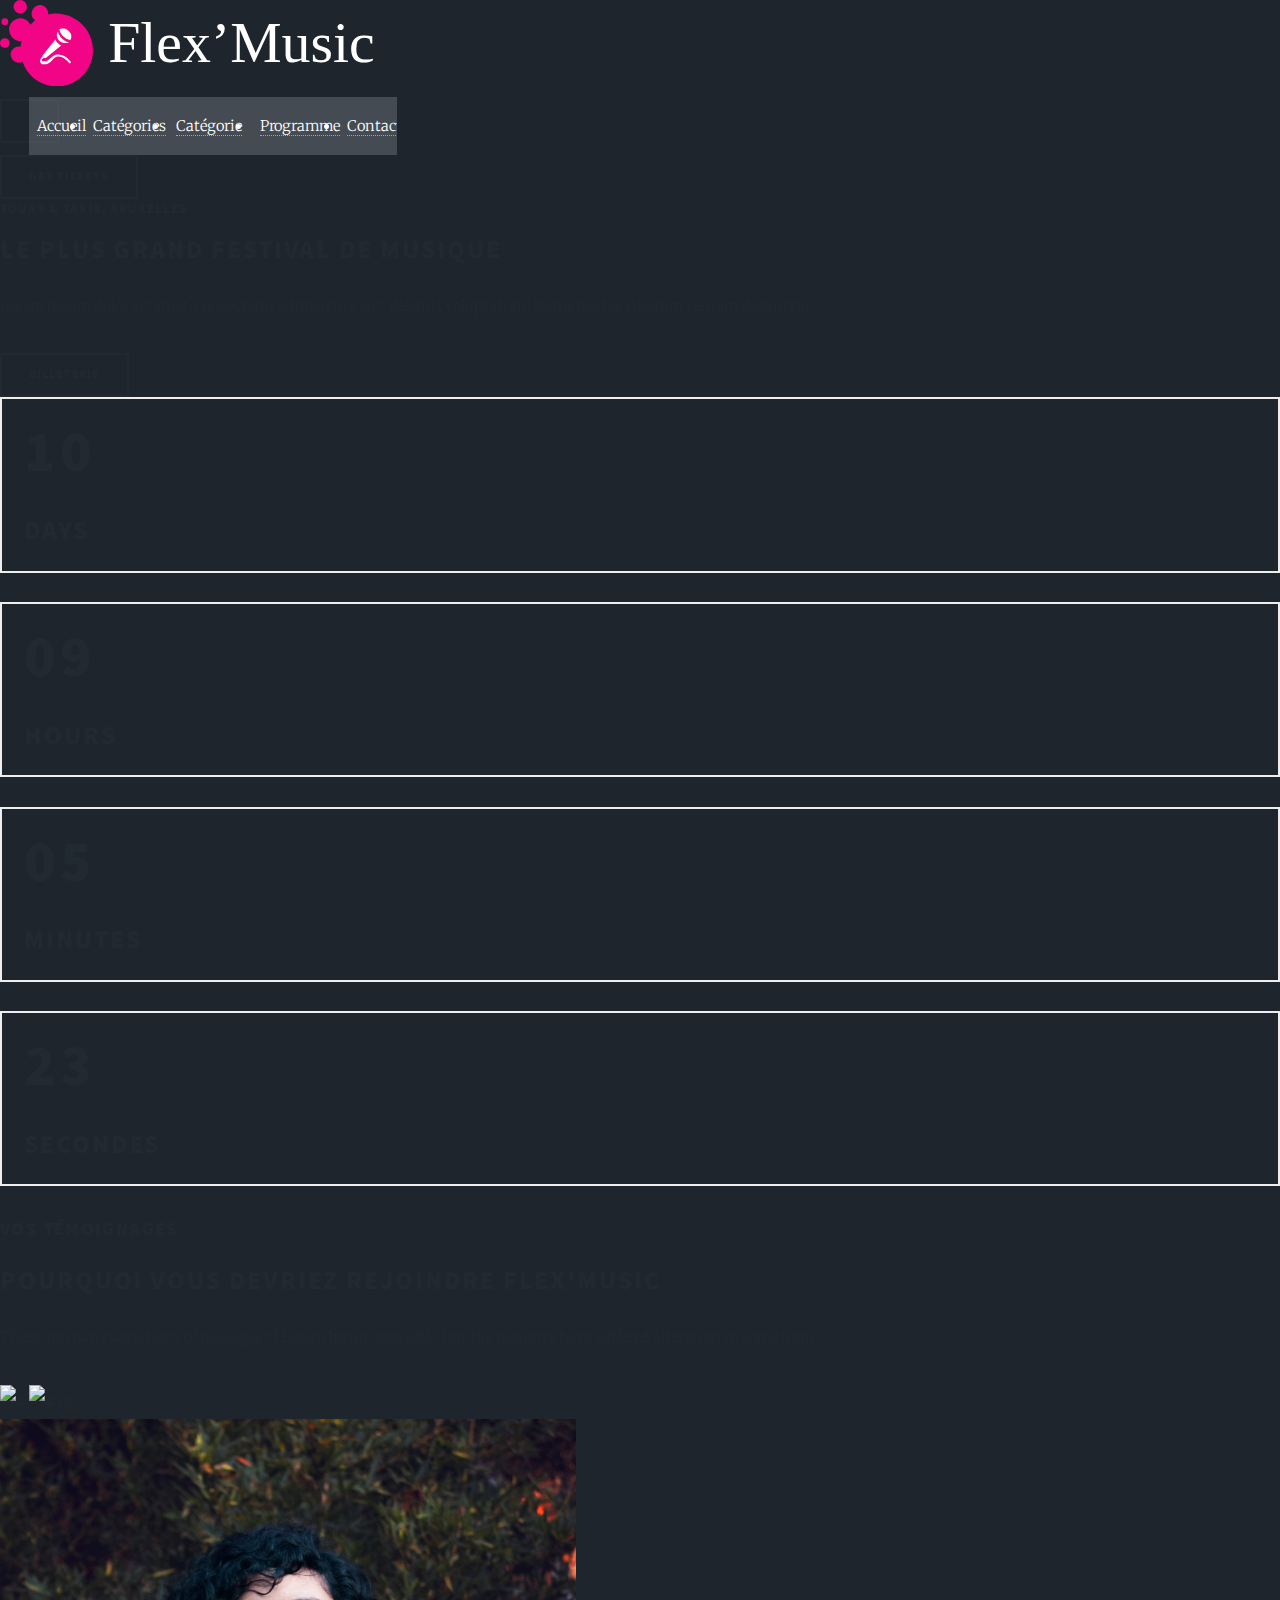
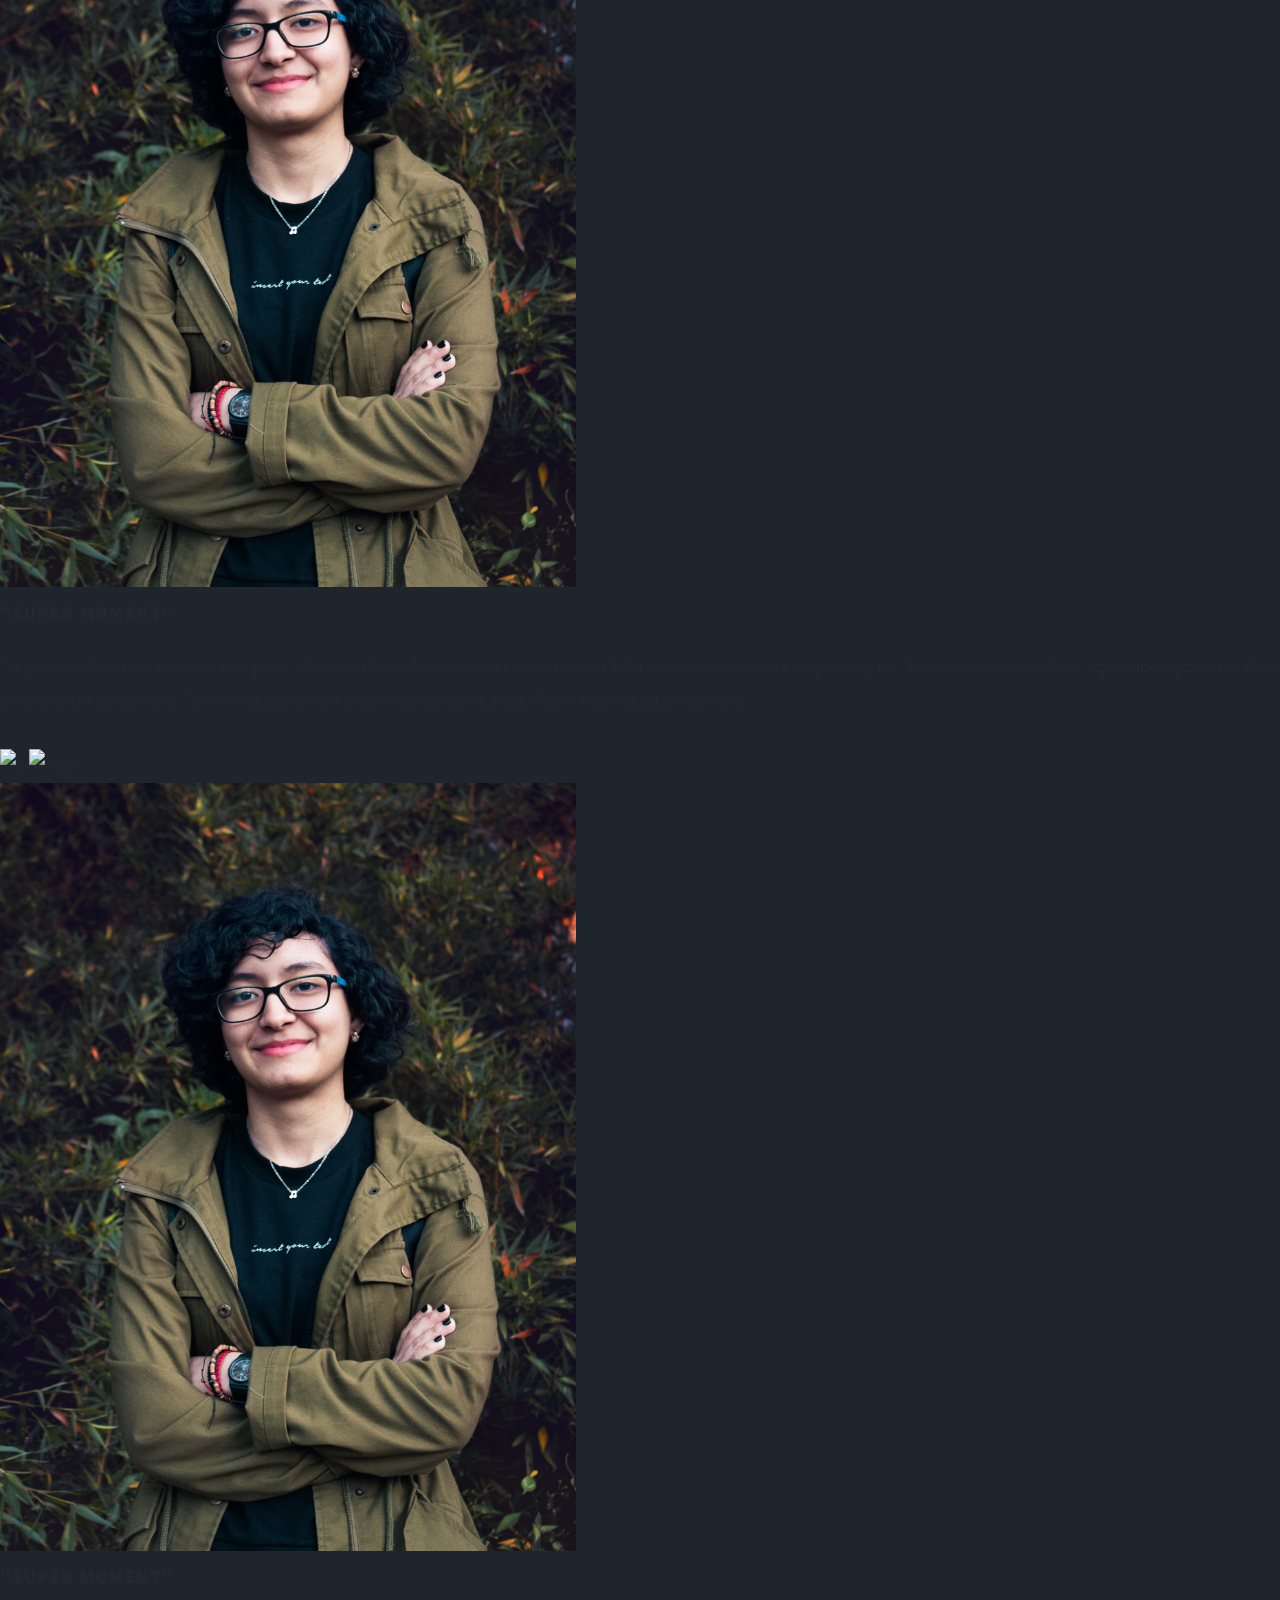
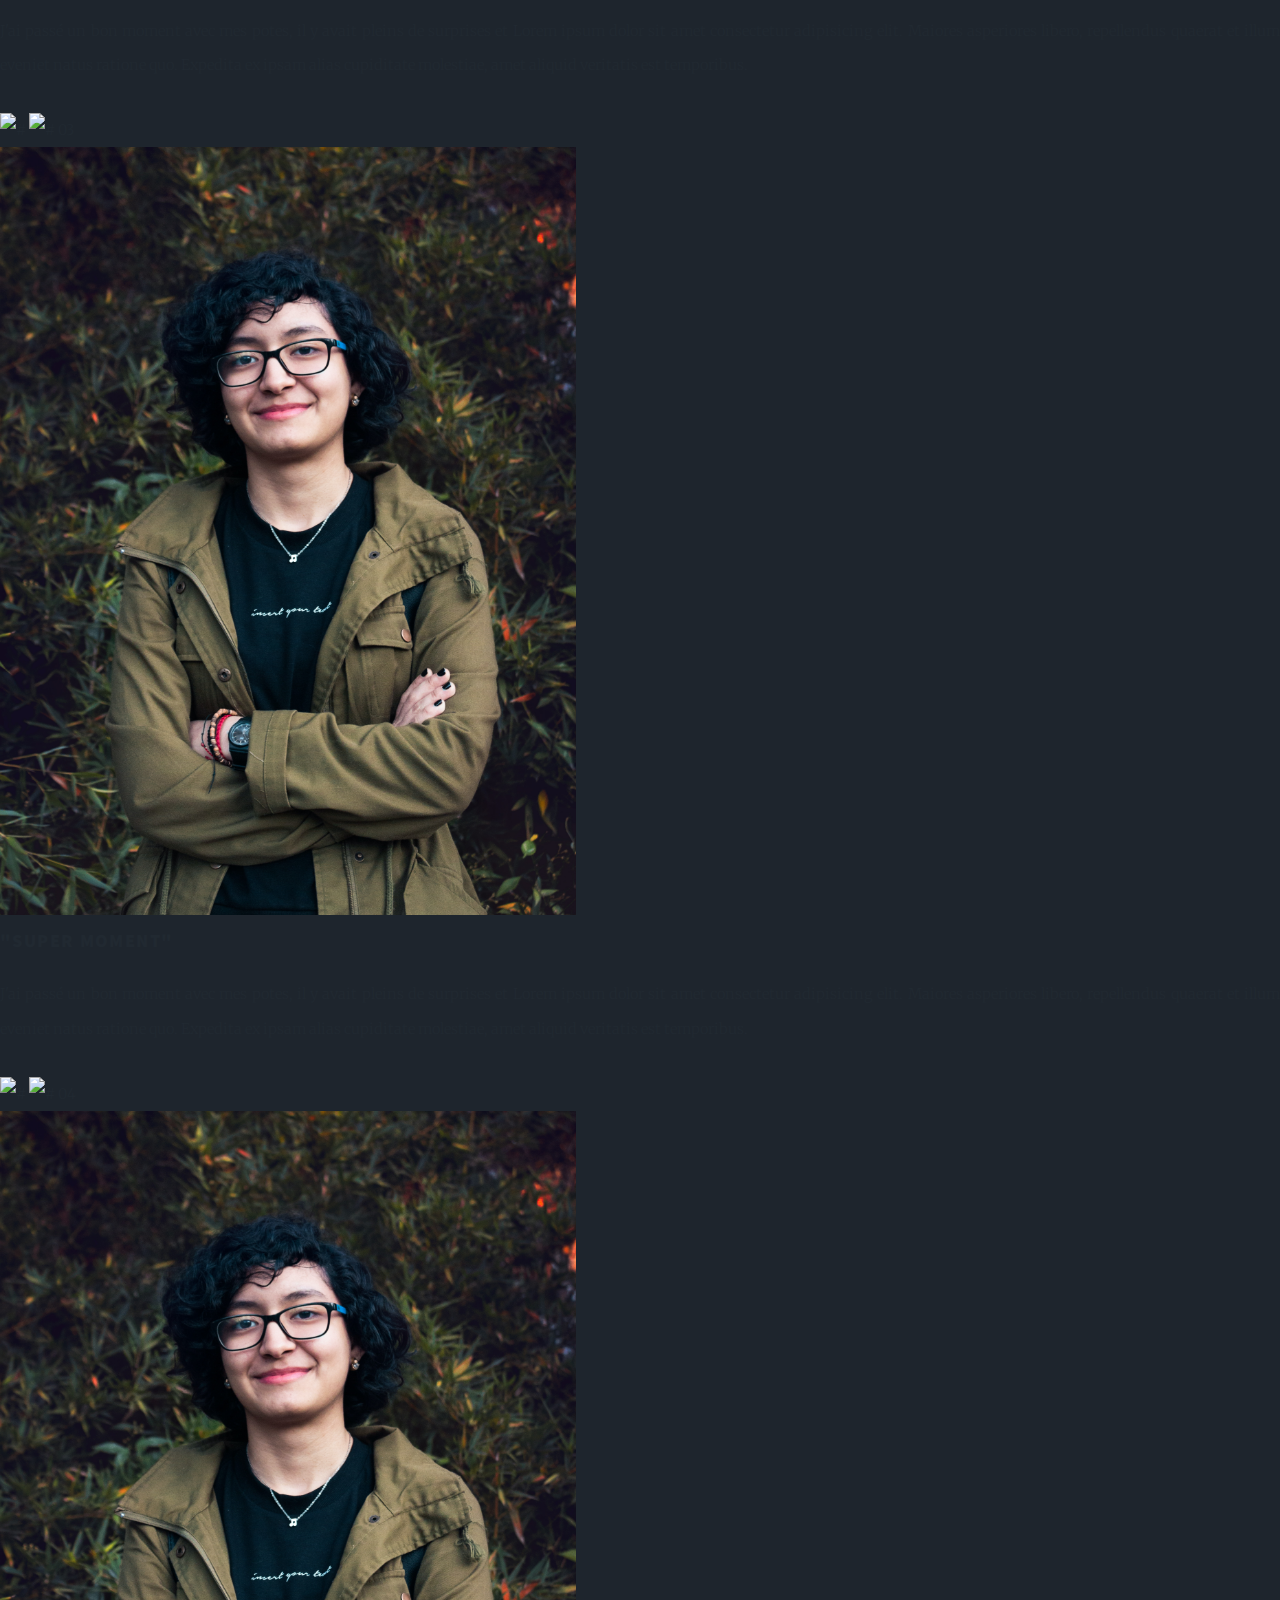
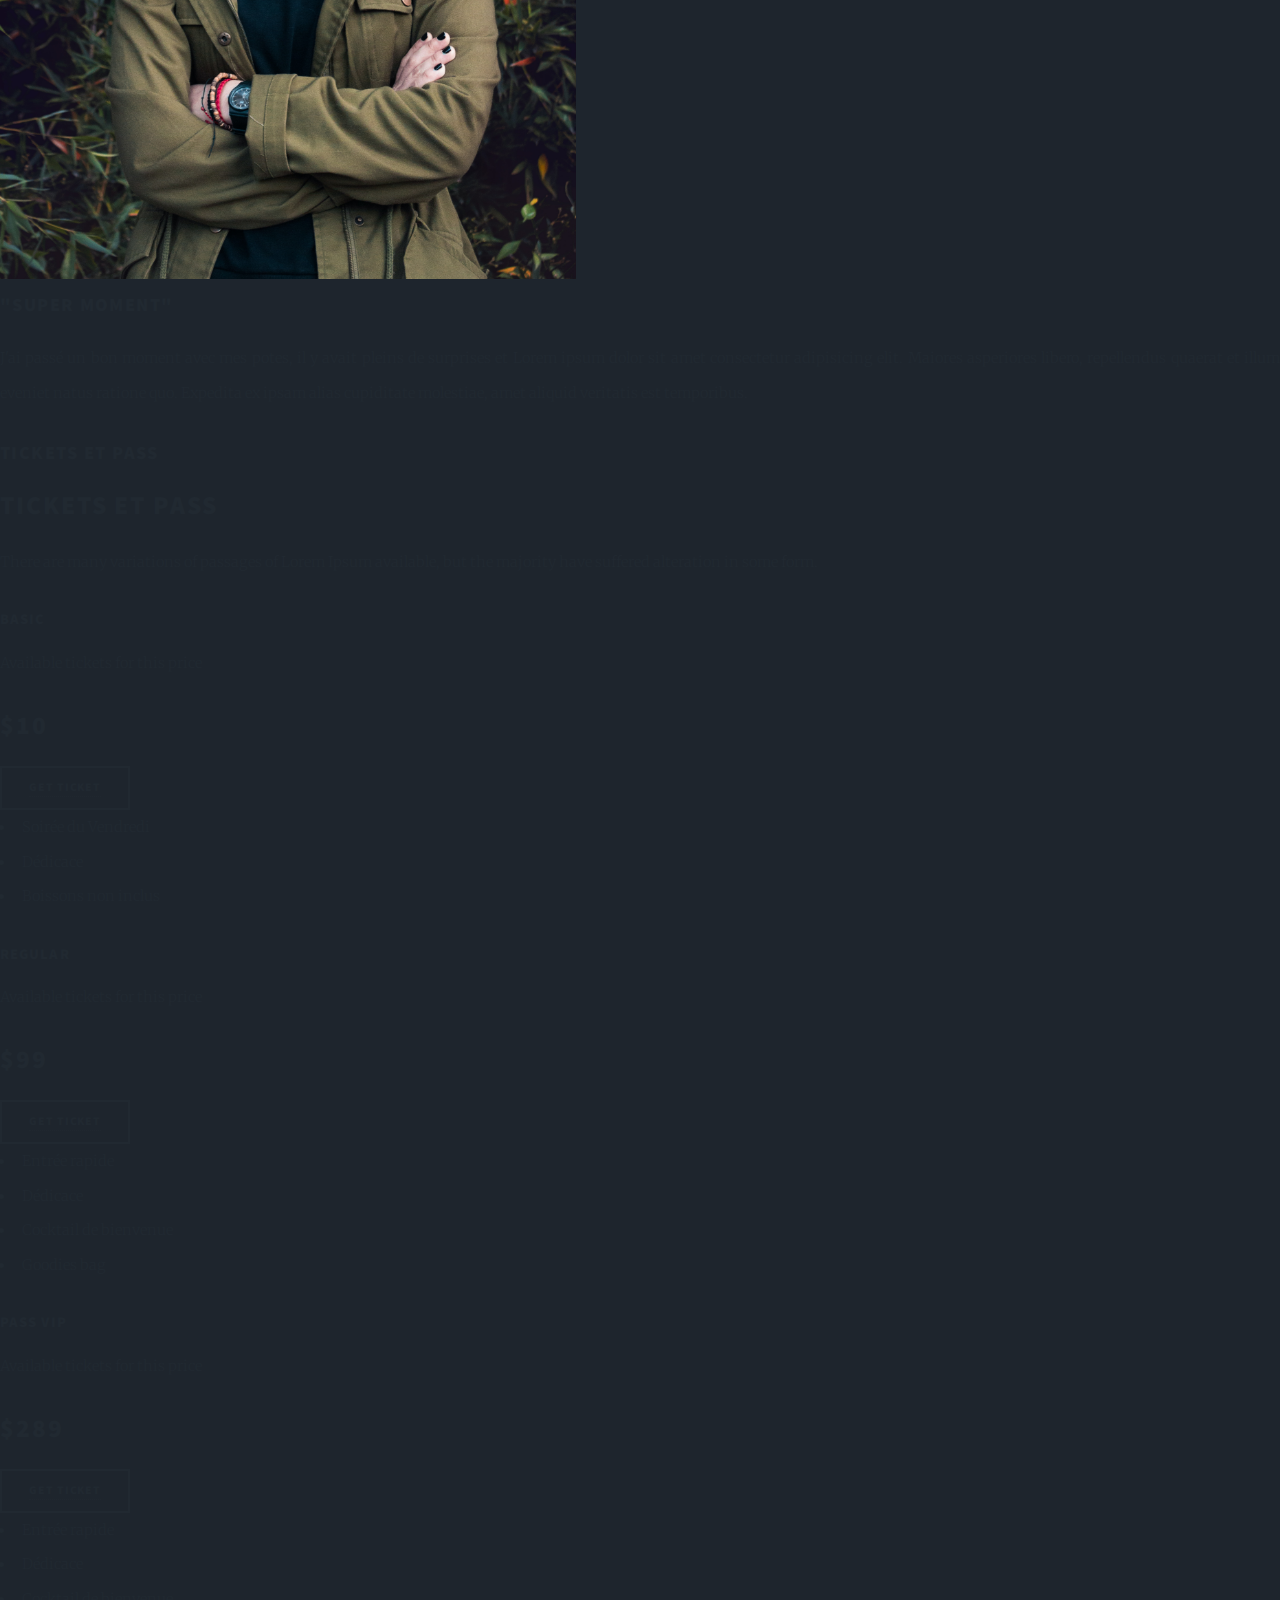
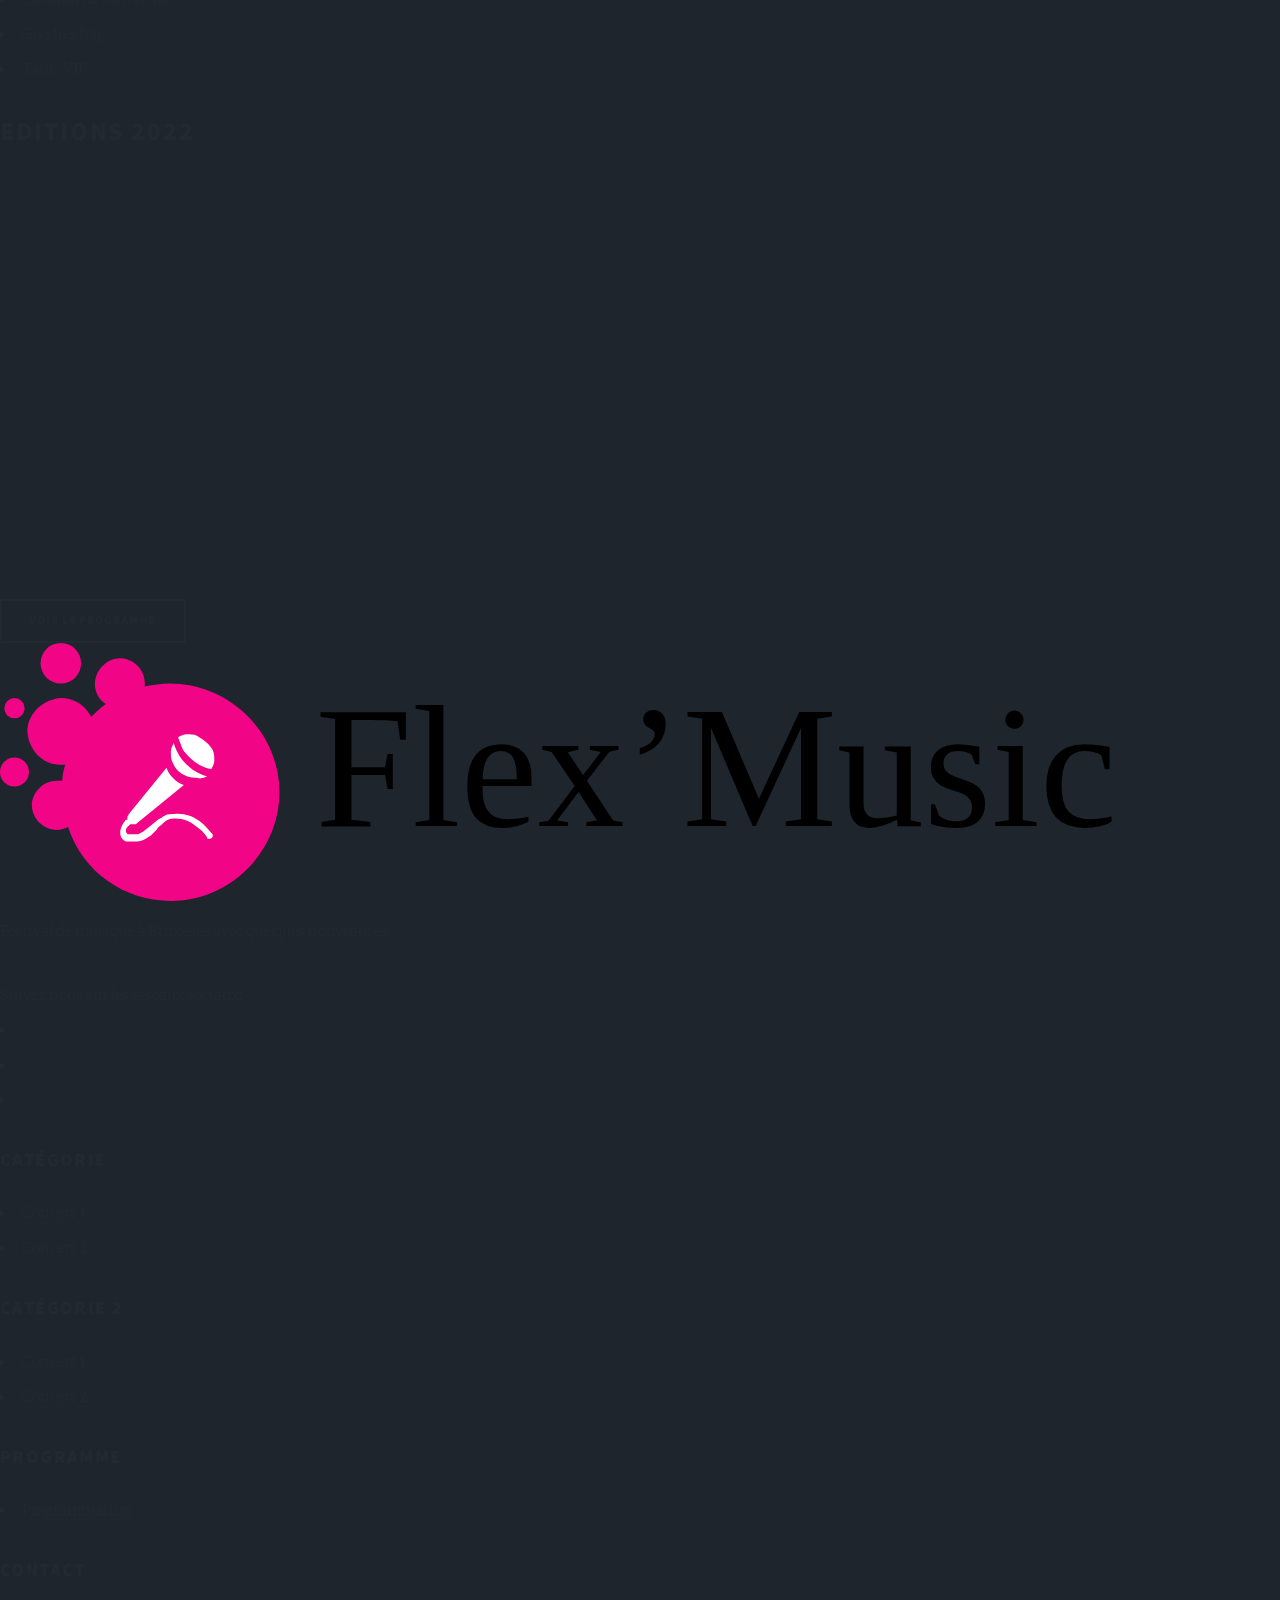
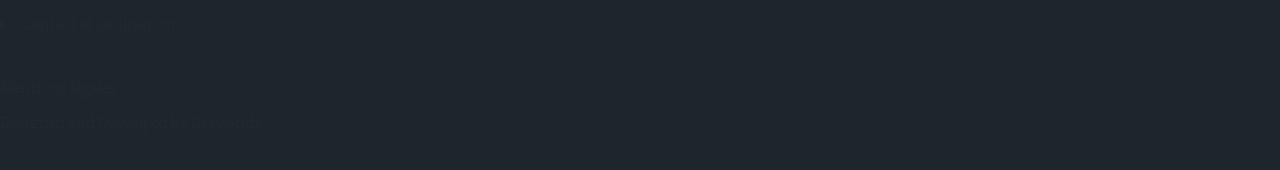
==== commit 824b9ac1: "accueil" ====
--- a/index.html
+++ b/index.html
@@ -1,229 +1,567 @@
-<!DOCTYPE HTML>
-<!--
-	Massively by HTML5 UP
-	html5up.net | @ajlkn
-	Free for personal and commercial use under the CCA 3.0 license (html5up.net/license)
--->
-<html>
-	<head>
-		<title>Massively by HTML5 UP</title>
-		<meta charset="utf-8" />
-		<meta name="viewport" content="width=device-width, initial-scale=1, user-scalable=no" />
-		<link rel="stylesheet" href="assets/css/main.css" />
-		<noscript><link rel="stylesheet" href="assets/css/noscript.css" /></noscript>
-	</head>
-	<body class="is-preload">
-
-		<!-- Wrapper -->
-			<div id="wrapper" class="fade-in">
-
-				<!-- Intro -->
-					<div id="intro">
-						<h1>This is<br />
-						Massively</h1>
-						<p>A free, fully responsive HTML5 + CSS3 site template designed by <a href="https://twitter.com/ajlkn">@ajlkn</a> for <a href="https://html5up.net">HTML5 UP</a><br />
-						and released for free under the <a href="https://html5up.net/license">Creative Commons license</a>.</p>
-						<ul class="actions">
-							<li><a href="#header" class="button icon solid solo fa-arrow-down scrolly">Continue</a></li>
-						</ul>
-					</div>
-
-				<!-- Header -->
-					<header id="header">
-						<a href="index.html" class="logo">Massively</a>
-					</header>
-
-				<!-- Nav -->
-					<nav id="nav">
-						<ul class="links">
-							<li class="active"><a href="index.html">This is Massively</a></li>
-							<li><a href="generic.html">Generic Page</a></li>
-							<li><a href="elements.html">Elements Reference</a></li>
-						</ul>
-						<ul class="icons">
-							<li><a href="#" class="icon brands fa-twitter"><span class="label">Twitter</span></a></li>
-							<li><a href="#" class="icon brands fa-facebook-f"><span class="label">Facebook</span></a></li>
-							<li><a href="#" class="icon brands fa-instagram"><span class="label">Instagram</span></a></li>
-							<li><a href="#" class="icon brands fa-github"><span class="label">GitHub</span></a></li>
-						</ul>
-					</nav>
-
-				<!-- Main -->
-					<div id="main">
-
-						<!-- Featured Post -->
-							<article class="post featured">
-								<header class="major">
-									<span class="date">April 25, 2017</span>
-									<h2><a href="#">And this is a<br />
-									massive headline</a></h2>
-									<p>Aenean ornare velit lacus varius enim ullamcorper proin aliquam<br />
-									facilisis ante sed etiam magna interdum congue. Lorem ipsum dolor<br />
-									amet nullam sed etiam veroeros.</p>
-								</header>
-								<a href="#" class="image main"><img src="images/pic01.jpg" alt="" /></a>
-								<ul class="actions special">
-									<li><a href="#" class="button large">Full Story</a></li>
-								</ul>
-							</article>
-
-						<!-- Posts -->
-							<section class="posts">
-								<article>
-									<header>
-										<span class="date">April 24, 2017</span>
-										<h2><a href="#">Sed magna<br />
-										ipsum faucibus</a></h2>
-									</header>
-									<a href="#" class="image fit"><img src="images/pic02.jpg" alt="" /></a>
-									<p>Donec eget ex magna. Interdum et malesuada fames ac ante ipsum primis in faucibus. Pellentesque venenatis dolor imperdiet dolor mattis sagittis magna etiam.</p>
-									<ul class="actions special">
-										<li><a href="#" class="button">Full Story</a></li>
-									</ul>
-								</article>
-								<article>
-									<header>
-										<span class="date">April 22, 2017</span>
-										<h2><a href="#">Primis eget<br />
-										imperdiet lorem</a></h2>
-									</header>
-									<a href="#" class="image fit"><img src="images/pic03.jpg" alt="" /></a>
-									<p>Donec eget ex magna. Interdum et malesuada fames ac ante ipsum primis in faucibus. Pellentesque venenatis dolor imperdiet dolor mattis sagittis magna etiam.</p>
-									<ul class="actions special">
-										<li><a href="#" class="button">Full Story</a></li>
-									</ul>
-								</article>
-								<article>
-									<header>
-										<span class="date">April 18, 2017</span>
-										<h2><a href="#">Ante mattis<br />
-										interdum dolor</a></h2>
-									</header>
-									<a href="#" class="image fit"><img src="images/pic04.jpg" alt="" /></a>
-									<p>Donec eget ex magna. Interdum et malesuada fames ac ante ipsum primis in faucibus. Pellentesque venenatis dolor imperdiet dolor mattis sagittis magna etiam.</p>
-									<ul class="actions special">
-										<li><a href="#" class="button">Full Story</a></li>
-									</ul>
-								</article>
-								<article>
-									<header>
-										<span class="date">April 14, 2017</span>
-										<h2><a href="#">Tempus sed<br />
-										nulla imperdiet</a></h2>
-									</header>
-									<a href="#" class="image fit"><img src="images/pic05.jpg" alt="" /></a>
-									<p>Donec eget ex magna. Interdum et malesuada fames ac ante ipsum primis in faucibus. Pellentesque venenatis dolor imperdiet dolor mattis sagittis magna etiam.</p>
-									<ul class="actions special">
-										<li><a href="#" class="button">Full Story</a></li>
-									</ul>
-								</article>
-								<article>
-									<header>
-										<span class="date">April 11, 2017</span>
-										<h2><a href="#">Odio magna<br />
-										sed consectetur</a></h2>
-									</header>
-									<a href="#" class="image fit"><img src="images/pic06.jpg" alt="" /></a>
-									<p>Donec eget ex magna. Interdum et malesuada fames ac ante ipsum primis in faucibus. Pellentesque venenatis dolor imperdiet dolor mattis sagittis magna etiam.</p>
-									<ul class="actions special">
-										<li><a href="#" class="button">Full Story</a></li>
-									</ul>
-								</article>
-								<article>
-									<header>
-										<span class="date">April 7, 2017</span>
-										<h2><a href="#">Augue lorem<br />
-										primis vestibulum</a></h2>
-									</header>
-									<a href="#" class="image fit"><img src="images/pic07.jpg" alt="" /></a>
-									<p>Donec eget ex magna. Interdum et malesuada fames ac ante ipsum primis in faucibus. Pellentesque venenatis dolor imperdiet dolor mattis sagittis magna etiam.</p>
-									<ul class="actions special">
-										<li><a href="#" class="button">Full Story</a></li>
-									</ul>
-								</article>
-							</section>
-
-						<!-- Footer -->
-							<footer>
-								<div class="pagination">
-									<!--<a href="#" class="previous">Prev</a>-->
-									<a href="#" class="page active">1</a>
-									<a href="#" class="page">2</a>
-									<a href="#" class="page">3</a>
-									<span class="extra">&hellip;</span>
-									<a href="#" class="page">8</a>
-									<a href="#" class="page">9</a>
-									<a href="#" class="page">10</a>
-									<a href="#" class="next">Next</a>
-								</div>
-							</footer>
-
-					</div>
-
-				<!-- Footer -->
-					<footer id="footer">
-						<section>
-							<form method="post" action="#">
-								<div class="fields">
-									<div class="field">
-										<label for="name">Name</label>
-										<input type="text" name="name" id="name" />
-									</div>
-									<div class="field">
-										<label for="email">Email</label>
-										<input type="text" name="email" id="email" />
-									</div>
-									<div class="field">
-										<label for="message">Message</label>
-										<textarea name="message" id="message" rows="3"></textarea>
-									</div>
-								</div>
-								<ul class="actions">
-									<li><input type="submit" value="Send Message" /></li>
-								</ul>
-							</form>
-						</section>
-						<section class="split contact">
-							<section class="alt">
-								<h3>Address</h3>
-								<p>1234 Somewhere Road #87257<br />
-								Nashville, TN 00000-0000</p>
-							</section>
-							<section>
-								<h3>Phone</h3>
-								<p><a href="#">(000) 000-0000</a></p>
-							</section>
-							<section>
-								<h3>Email</h3>
-								<p><a href="#">info@untitled.tld</a></p>
-							</section>
-							<section>
-								<h3>Social</h3>
-								<ul class="icons alt">
-									<li><a href="#" class="icon brands alt fa-twitter"><span class="label">Twitter</span></a></li>
-									<li><a href="#" class="icon brands alt fa-facebook-f"><span class="label">Facebook</span></a></li>
-									<li><a href="#" class="icon brands alt fa-instagram"><span class="label">Instagram</span></a></li>
-									<li><a href="#" class="icon brands alt fa-github"><span class="label">GitHub</span></a></li>
-								</ul>
-							</section>
-						</section>
-					</footer>
-
-				<!-- Copyright -->
-					<div id="copyright">
-						<ul><li>&copy; Untitled</li><li>Design: <a href="https://html5up.net">HTML5 UP</a></li></ul>
-					</div>
-
-			</div>
-
-		<!-- Scripts -->
-			<script src="assets/js/jquery.min.js"></script>
-			<script src="assets/js/jquery.scrollex.min.js"></script>
-			<script src="assets/js/jquery.scrolly.min.js"></script>
-			<script src="assets/js/browser.min.js"></script>
-			<script src="assets/js/breakpoints.min.js"></script>
-			<script src="assets/js/util.js"></script>
-			<script src="assets/js/main.js"></script>
-
-	</body>
+<!DOCTYPE html>
+<html class="no-js" lang="fr">
+
+<head>
+    <meta charset="utf-8" />
+    <meta http-equiv="x-ua-compatible" content="ie=edge" />
+    <title>Flex'Music, le festival de musique</title>
+    <meta name="description" content="" />
+    <meta name="viewport" content="width=device-width, initial-scale=1" />
+    <link rel="shortcut icon" type="image/x-icon" href="assets/images/favicon.svg" />
+
+    <!-- ========================= CSS here ========================= -->
+    <link rel="stylesheet" href="assets/css/bootstrap.min.css" />
+    <link rel="stylesheet" href="assets/css/LineIcons.3.0.css" />
+    <link rel="stylesheet" href="assets/css/animate.css" />
+    <link rel="stylesheet" href="assets/css/tiny-slider.css" />
+    <link rel="stylesheet" href="assets/css/glightbox.min.css" />
+    <link rel="stylesheet" href="assets/css/main.css" />
+
+</head>
+
+<body>
+    <!--[if lte IE 9]>
+      <p class="browserupgrade">
+        You are using an <strong>outdated</strong> browser. Please
+        <a href="https://browsehappy.com/">upgrade your browser</a> to improve
+        your experience and security.
+      </p>
+    <![endif]-->
+
+    <!-- Preloader -->
+    <div class="preloader">
+        <div class="preloader-inner">
+            <div class="preloader-icon">
+                <span></span>
+                <span></span>
+            </div>
+        </div>
+    </div>
+    <!-- /End Preloader -->
+
+    <!-- Start Header Area -->
+    <header class="header navbar-area">
+        <div class="container">
+            <div class="row align-items-center">
+                <div class="col-lg-12">
+                    <div class="nav-inner">
+                        <!-- Start Navbar -->
+                        <nav class="navbar navbar-expand-lg">
+                            <a class="navbar-brand" href="index.html">
+                                <img src="assets/images/logo/logo.svg" alt="Logo">
+                            </a>
+                            <button class="navbar-toggler mobile-menu-btn" type="button" data-bs-toggle="collapse"
+                                data-bs-target="#navbarSupportedContent" aria-controls="navbarSupportedContent"
+                                aria-expanded="false" aria-label="Toggle navigation">
+                                <span class="toggler-icon"></span>
+                                <span class="toggler-icon"></span>
+                                <span class="toggler-icon"></span>
+                            </button>
+                            <div class="collapse navbar-collapse sub-menu-bar" id="navbarSupportedContent">
+                                <ul id="nav" class="navbar-nav ms-auto">
+                                    <li class="nav-item">
+                                        <a href="index.html" class="active" aria-label="Toggle navigation">Accueil</a>
+                                    </li>
+                                    <li class="nav-item">
+                                        <a class="dd-menu collapsed" href="javascript:void(0)" data-bs-toggle="collapse"
+                                            data-bs-target="#submenu-1-1" aria-controls="navbarSupportedContent"
+                                            aria-expanded="false" aria-label="Toggle navigation">Catégories</a>
+                                        <ul class="sub-menu collapse" id="submenu-1-1">
+                                            <li class="nav-item"><a href="about-us.html">Concert 1</a></li>
+                                            <li class="nav-item"><a href="gallery.html">Concert 2</a></li>
+
+                                        </ul>
+                                    </li>
+                                    <li class="nav-item">
+                                        <a class="dd-menu collapsed" href="javascript:void(0)" data-bs-toggle="collapse"
+                                            data-bs-target="#submenu-1-1" aria-controls="navbarSupportedContent"
+                                            aria-expanded="false" aria-label="Toggle navigation">Catégorie 2</a>
+                                        <ul class="sub-menu collapse" id="submenu-1-1">
+                                            <li class="nav-item"><a href="about-us.html">Concert 1</a></li>
+                                            <li class="nav-item"><a href="gallery.html">Concert 2</a></li>
+                                        </ul>
+                                    </li>
+                                    <li class="nav-item">
+                                        <a href="schedule.html" aria-label="Toggle navigation">Programme</a>
+                                    </li>
+                                    <li class="nav-item">
+                                        <a href="contact.html" aria-label="Toggle navigation">Contact</a>
+                                    </li>
+                                </ul>
+                            </div> <!-- navbar collapse -->
+                            <div class="button">
+                                <a href="pricing.html" class="btn">Get Tickets<i class="lni lni-ticket"></i></a>
+                            </div>
+                        </nav>
+                        <!-- End Navbar -->
+                    </div>
+                </div>
+            </div> <!-- row -->
+        </div> <!-- container -->
+    </header>
+    <!-- End Header Area -->
+
+    <!-- Start Hero Area -->
+    <section class="hero-area">
+        <div class="main__circle"></div>
+        <div class="main__circle2"></div>
+        <div class="main__circle3"></div>
+        <div class="main__circle4"></div>
+        <div class="container">
+            <div class="row align-items-center">
+                <div class="col-lg-6 offset-lg-3 col-md-12 col-12">
+                    <div class="hero-content">
+                        <h5 class="wow zoomIn" data-wow-delay=".2s"><i class="lni lni-map-marker"></i> Tours &amp;
+                            Taxis, Bruxelles</h5>
+                        <h2 class="wow fadeInUp" data-wow-delay=".4s">Le plus grand festival de musique</h2>
+                        <p class="wow fadeInUp" data-wow-delay=".6s">Lorem ipsum dolor sit amet, consectetur adipisicing
+                            elit. deleniti voluptatum! Natus
+                            beatae laborum veniam distinctio.</p>
+                        <div class="button wow fadeInUp" data-wow-delay=".8s">
+                            <a href="pricing.html" class="btn ">Billeterie</a>
+                        </div>
+                    </div>
+                </div>
+            </div>
+        </div>
+    </section>
+    <!-- End Hero Area -->
+
+    <!-- Start Count Down Area -->
+    <div class="count-down">
+        <div class="container">
+            <div class="row">
+                <div class="col-12">
+                    <div class="box-head">
+                        <div class="box-content">
+                            <div class="box">
+                                <h1 id="days">10</h1>
+                                <h2 id="daystxt">Days</h2>
+                            </div>
+                            <div class="box">
+                                <h1 id="hours">09</h1>
+                                <h2 id="hourstxt">Hours</h2>
+                            </div>
+                            <div class="box">
+                                <h1 id="minutes">05</h1>
+                                <h2 id="minutestxt">Minutes</h2>
+                            </div>
+                            <div class="box">
+                                <h1 id="seconds">23</h1>
+                                <h2 id="secondstxt">Secondes</h2>
+                            </div>
+                        </div>
+                    </div>
+                </div>
+            </div>
+        </div>
+    </div>
+    <!-- End Count Down Area -->
+
+    <!-- Start Features Area -->
+    <section class="features section">
+        <div class="container">
+            <div class="row">
+                <div class="col-12">
+                    <div class="section-title">
+                        <h3 class="wow zoomIn" data-wow-delay=".2s">Vos témoignages</h3>
+                        <h2 class="wow fadeInUp" data-wow-delay=".4s">Pourquoi vous devriez rejoindre Flex'music</h2>
+                        <p class="wow fadeInUp" data-wow-delay=".6s">There are many variations of passages of Lorem
+                            Ipsum available, but the majority have suffered alteration in some form.</p>
+                    </div>
+                </div>
+            </div>
+            <div class="row">
+                <div class="col-lg-6 col-md-6 col-12 wow fadeInUp" data-wow-delay=".2s">
+                    <!-- Start Single Feature -->
+                    <div class="single-featuer">
+                        <img class="shape" src="assets/images/features/shape.svg" alt="#">
+                        <img class="shape2" src="assets/images/features/shape2.svg" alt="#">
+                        <span class="serial">01</span>
+                        <div class="text-center">
+                            <img src="/assets/images/avatar.jpg" alt="avatar" style="width: 45%;">
+                        </div>
+                        <h3>"Super moment"</h3>
+                        <p>J'ai passé un bon moment avec mes potes, il y avait pleins de surprises et Lorem ipsum dolor
+                            sit amet consectetur adipisicing elit. Maiores asperiores libero, repellendus quaerat et
+                            illum eveniet natus ratione quo. Expedita ex ipsam alias cupiditate molestiae, amet aliquid
+                            veritatis est temporibus.</p>
+                    </div>
+                    <!-- End Single Feature -->
+                </div>
+                <div class="col-lg-6 col-md-6 col-12 wow fadeInUp" data-wow-delay=".4s">
+                    <!-- Start Single Feature -->
+                    <div class="single-featuer">
+                        <img class="shape" src="assets/images/features/shape.svg" alt="#">
+                        <img class="shape2" src="assets/images/features/shape2.svg" alt="#">
+                        <span class="serial">02</span>
+                        <div class="text-center">
+                            <img src="/assets/images/avatar.jpg" alt="avatar" style="width: 45%;">
+                        </div>
+                        <h3>"Super moment"</h3>
+                        <p>J'ai passé un bon moment avec mes potes, il y avait pleins de surprises et Lorem ipsum dolor
+                            sit amet consectetur adipisicing elit. Maiores asperiores libero, repellendus quaerat et
+                            illum eveniet natus ratione quo. Expedita ex ipsam alias cupiditate molestiae, amet aliquid
+                            veritatis est temporibus.</p>
+                    </div>
+                    <!-- End Single Feature -->
+                </div>
+                <div class="col-lg-6 col-md-6 col-12 wow fadeInUp" data-wow-delay=".6s">
+                    <!-- Start Single Feature -->
+                    <div class="single-featuer">
+                        <img class="shape" src="assets/images/features/shape.svg" alt="#">
+                        <img class="shape2" src="assets/images/features/shape2.svg" alt="#">
+                        <span class="serial">03</span>
+                        <div class="text-center">
+                            <img src="/assets/images/avatar.jpg" alt="avatar" style="width: 45%;">
+                        </div>
+                        <h3>"Super moment"</h3>
+                        <p>J'ai passé un bon moment avec mes potes, il y avait pleins de surprises et Lorem ipsum dolor
+                            sit amet consectetur adipisicing elit. Maiores asperiores libero, repellendus quaerat et
+                            illum eveniet natus ratione quo. Expedita ex ipsam alias cupiditate molestiae, amet aliquid
+                            veritatis est temporibus.</p>
+                    </div>
+                    <!-- End Single Feature -->
+                </div>
+                <div class="col-lg-6 col-md-6 col-12 wow fadeInUp" data-wow-delay=".2s">
+                    <!-- Start Single Feature -->
+                    <div class="single-featuer">
+                        <img class="shape" src="assets/images/features/shape.svg" alt="#">
+                        <img class="shape2" src="assets/images/features/shape2.svg" alt="#">
+                        <span class="serial">04</span>
+                        <div class="text-center">
+                            <img src="/assets/images/avatar.jpg" alt="avatar" style="width: 45%;">
+                        </div>
+                        <h3>"Super moment"</h3>
+                        <p>J'ai passé un bon moment avec mes potes, il y avait pleins de surprises et Lorem ipsum dolor
+                            sit amet consectetur adipisicing elit. Maiores asperiores libero, repellendus quaerat et
+                            illum eveniet natus ratione quo. Expedita ex ipsam alias cupiditate molestiae, amet aliquid
+                            veritatis est temporibus.</p>
+                    </div>
+                    <!-- End Single Feature -->
+                </div>
+            </div>
+        </div>
+    </section>
+    <!-- /End Features Area -->
+
+    <!-- Start Pricing Table Area -->
+    <section id="pricing" class="pricing-table section extra-page bg-white">
+        <div class="container">
+            <div class="row">
+                <div class="col-12">
+                    <div class="section-title">
+                        <h3 class="wow zoomIn" data-wow-delay=".2s">Tickets et pass</h3>
+                        <h2 class="wow fadeInUp" data-wow-delay=".4s">Tickets et pass</h2>
+                        <p class="wow fadeInUp" data-wow-delay=".6s">There are many variations of passages of Lorem
+                            Ipsum available, but the majority have suffered alteration in some form.</p>
+                    </div>
+                </div>
+            </div>
+            <div class="row">
+                <div class="col-lg-4 col-md-6 col-12 wow fadeInUp" data-wow-delay=".4s">
+                    <!-- Single Table -->
+                    <div class="single-table">
+                        <!-- Table Head -->
+                        <div class="table-head">
+                            <h4 class="title">Basic</h4>
+                            <p>Available tickets for this price</p>
+                            <div class="price">
+                                <h2 class="amount">$10</h2>
+                            </div>
+                        </div>
+                        <!-- End Table Head -->
+                        <div class="button">
+                            <a href="javascript:void(0)" class="btn">Get Ticket</a>
+                        </div>
+                        <!-- Start Table Content -->
+                        <div class="table-content">
+                            <!-- Table List -->
+                            <ul class="table-list">
+                                <li>Soirée du Vendredi</li>
+                                <li>Dédicace</li>
+                                <li>Boissons non inclus
+                                </li>
+                            </ul>
+                            <!-- End Table List -->
+                        </div>
+                        <!-- End Table Content -->
+                    </div>
+                    <!-- End Single Table-->
+                </div>
+                <div class="col-lg-4 col-md-6 col-12 wow fadeInUp" data-wow-delay=".6s">
+                    <!-- Single Table -->
+                    <div class="single-table middle">
+                        <!-- Table Head -->
+                        <div class="table-head">
+                            <h4 class="title">Regular</h4>
+                            <p>Available tickets for this price</p>
+                            <div class="price">
+                                <h2 class="amount">$99</h2>
+                            </div>
+                        </div>
+                        <!-- End Table Head -->
+                        <div class="button">
+                            <a href="javascript:void(0)" class="btn btn-alt">Get Ticket</a>
+                        </div>
+                        <!-- Start Table Content -->
+                        <div class="table-content">
+                            <!-- Table List -->
+                            <ul class="table-list">
+                                <li>Entrée rapide</li>
+                                <li>Dédicace</li>
+                                <li>Cocktail de bienvenue</li>
+                                <li>Goodies bag</li>
+                            </ul>
+                            <!-- End Table List -->
+                        </div>
+                        <!-- End Table Content -->
+                    </div>
+                    <!-- End Single Table-->
+                </div>
+                <div class="col-lg-4 col-md-6 col-12 wow fadeInUp" data-wow-delay=".8s">
+                    <!-- Single Table -->
+                    <div class="single-table">
+                        <!-- Table Head -->
+                        <div class="table-head">
+                            <h4 class="title">Pass VIP</h4>
+                            <p>Available tickets for this price</p>
+                            <div class="price">
+                                <h2 class="amount">$289</h2>
+                            </div>
+                        </div>
+                        <!-- End Table Head -->
+                        <div class="button">
+                            <a href="javascript:void(0)" class="btn">Get Ticket</a>
+                        </div>
+                        <!-- Start Table Content -->
+                        <div class="table-content">
+                            <!-- Table List -->
+                            <ul class="table-list">
+                                <li>Entrée rapide</li>
+                                <li>Dédicace</li>
+                                <li>Cocktail de bienvenue</li>
+                                <li>Goodies bag</li>
+                                <li>Table VIP</li>
+                            </ul>
+                            <!-- End Table List -->
+                        </div>
+                        <!-- End Table Content -->
+                    </div>
+                    <!-- End Single Table-->
+                </div>
+            </div>
+        </div>
+    </section>
+    <!--/ End Pricing Table Area -->
+
+    <!-- Start Call Action Area -->
+    <section class="call-action overlay">
+        <div class="container">
+            <div class="row align-items-center">
+                <div class="col-lg-8 offset-lg-2 col-md-12 col-12">
+                    <div class="text">
+                        <h2 class="wow fadeInUp" data-wow-delay=".4s">Editions 2022</h2>
+                        <iframe width="760" height="415" src="https://www.youtube.com/embed/_ee3pf0TvlA"
+                            class="wow fadeInUp" data-wow-delay=".6s" title="YouTube video player" frameborder="0"
+                            allow="accelerometer; autoplay; clipboard-write; encrypted-media; gyroscope; picture-in-picture; web-share"
+                            allowfullscreen></iframe>
+                    </div>
+                    <div class="button wow fadeInUp" data-wow-delay=".6s">
+                        <a href="/assets/doc/Programme.pdf" target="_blank" class="btn ">Voir le programme</a>
+                    </div>
+
+                </div>
+            </div>
+        </div>
+    </section>
+    <!-- End Call Action Area -->
+
+    <!-- Start Footer Area -->
+    <footer class="footer">
+        <!-- Start Footer Top -->
+        <div class="footer-top">
+            <div class="container">
+                <div class="inner-content">
+                    <div class="row">
+                        <div class="col-lg-4 col-md-6 col-12">
+                            <!-- Single Widget -->
+                            <div class="single-footer f-about">
+                                <div class="logo">
+                                    <a href="index.html">
+                                        <img src="assets/images/logo/dark-logo.svg" alt="#">
+                                    </a>
+                                </div>
+                                <p>Festival de musique à Bruxelles avec quelques nouveautés.</p>
+                                <span class="social-title">
+                                    Suivez nous sur les réseaux sociaux:
+                                </span>
+                                <ul class="social">
+                                    <li>
+                                        <a href="https://fr-fr.facebook.com/" target="_blank"><i
+                                                class="lni lni-facebook-filled"></i></a>
+                                    </li>
+                                    <li>
+                                        <a href="https://twitter.com/?lang=fr" target="_blank"><i
+                                                class="lni lni-twitter-filled"></i></a>
+                                    </li>
+                                    <li>
+                                        <a href="https://instagram.com/" target="_blank"><i
+                                                class="lni lni-instagram-filled"></i></a>
+                                    </li>
+                                </ul>
+                            </div>
+                            <!-- End Single Widget -->
+                        </div>
+                        <div class="col-lg-2 col-md-6 col-12">
+                            <!-- Single Widget -->
+                            <div class="single-footer f-link">
+                                <h3>Catégorie</h3>
+                                <ul>
+                                    <li><a href="javascript:void(0)">Concert 1</a></li>
+                                    <li><a href="javascript:void(0)">Concert 2</a></li>
+                                </ul>
+                            </div>
+                            <!-- End Single Widget -->
+                        </div>
+                        <div class="col-lg-2 col-md-6 col-12">
+                            <!-- Single Widget -->
+                            <div class="single-footer f-link">
+                                <h3>Catégorie 2</h3>
+                                <ul>
+                                    <li><a href="javascript:void(0)">Concert 1</a></li>
+                                    <li><a href="javascript:void(0)">Concert 2</a></li>
+                                </ul>
+                            </div>
+                            <!-- End Single Widget -->
+                        </div>
+                        <div class="col-lg-2 col-md-6 col-12">
+                            <!-- Single Widget -->
+                            <div class="single-footer f-link">
+                                <h3>Programme</h3>
+                                <ul>
+                                    <li><a href="">Programmation</a></li>
+                                </ul>
+                            </div>
+                            <!-- End Single Widget -->
+                        </div>
+                        <div class="col-lg-2 col-md-6 col-12">
+                            <!-- Single Widget -->
+                            <div class="single-footer f-link">
+                                <h3>Contact</h3>
+                                <ul>
+                                    <li><a href="">Contact et localisation</a></li>
+                                </ul>
+                            </div>
+                            <!-- End Single Widget -->
+                        </div>
+                    </div>
+                </div>
+            </div>
+        </div>
+        <!--/ End Footer Top -->
+        <!-- Start Copyright Area -->
+        <div class="copyright">
+            <div class="container">
+                <div class="inner-content">
+                    <div class="row">
+                        <div class="col-12">
+                            <a href="http://" target="_blank" rel="noopener noreferrer">Mentions légales</a>
+                            <p class="copyright-text">Designed and Developed by <a href="https://graygrids.com/"
+                                    rel="nofollow" target="_blank">GrayGrids</a>
+                            </p>
+                        </div>
+                    </div>
+                </div>
+            </div>
+        </div>
+        <!-- End Copyright Area -->
+    </footer>
+    <!--/ End Footer Area -->
+
+    <!-- ========================= scroll-top ========================= -->
+    <a href="#" class="scroll-top">
+        <i class="lni lni-chevron-up"></i>
+    </a>
+
+    <!-- ========================= JS here ========================= -->
+    <script src="assets/js/bootstrap.min.js"></script>
+    <script src="assets/js/wow.min.js"></script>
+    <script src="assets/js/tiny-slider.js"></script>
+    <script src="assets/js/glightbox.min.js"></script>
+    <script src="assets/js/count-up.min.js"></script>
+    <script src="assets/js/main.js"></script>
+    <script>
+        //========= glightbox
+        GLightbox({
+            'href': 'https://www.youtube.com/watch?v=Gxw45q3Ga3k',
+            'type': 'video',
+            'source': 'youtube', //vimeo, youtube or local
+            'width': 900,
+            'autoplayVideos': true,
+        });
+
+        //========= testimonial 
+        tns({
+            container: '.testimonial-slider',
+            items: 3,
+            slideBy: 'page',
+            autoplay: false,
+            mouseDrag: true,
+            gutter: 0,
+            nav: true,
+            controls: false,
+            controlsText: ['<i class="lni lni-arrow-left"></i>', '<i class="lni lni-arrow-right"></i>'],
+            responsive: {
+                0: {
+                    items: 1,
+                },
+                540: {
+                    items: 1,
+                },
+                768: {
+                    items: 2,
+                },
+                992: {
+                    items: 2,
+                },
+                1170: {
+                    items: 3,
+                }
+            }
+        });
+    </script>
+    <script>
+        const finaleDate = new Date("May 15, 2023 20:00:00").getTime();
+
+        const timer = () => {
+            const now = new Date().getTime();
+            let diff = finaleDate - now;
+            if (diff < 0) {
+                document.querySelector('.alert').style.display = 'block';
+                document.querySelector('.container').style.display = 'none';
+            }
+
+            let days = Math.floor(diff / (1000 * 60 * 60 * 24));
+            let hours = Math.floor(diff % (1000 * 60 * 60 * 24) / (1000 * 60 * 60));
+            let minutes = Math.floor(diff % (1000 * 60 * 60) / (1000 * 60));
+            let seconds = Math.floor(diff % (1000 * 60) / 1000);
+
+            days <= 99 ? days = `0${days}` : days;
+            days <= 9 ? days = `00${days}` : days;
+            hours <= 9 ? hours = `0${hours}` : hours;
+            minutes <= 9 ? minutes = `0${minutes}` : minutes;
+            seconds <= 9 ? seconds = `0${seconds}` : seconds;
+
+            document.querySelector('#days').textContent = days;
+            document.querySelector('#hours').textContent = hours;
+            document.querySelector('#minutes').textContent = minutes;
+            document.querySelector('#seconds').textContent = seconds;
+
+        }
+        timer();
+        setInterval(timer, 1000);
+    </script>
+</body>
+
 </html>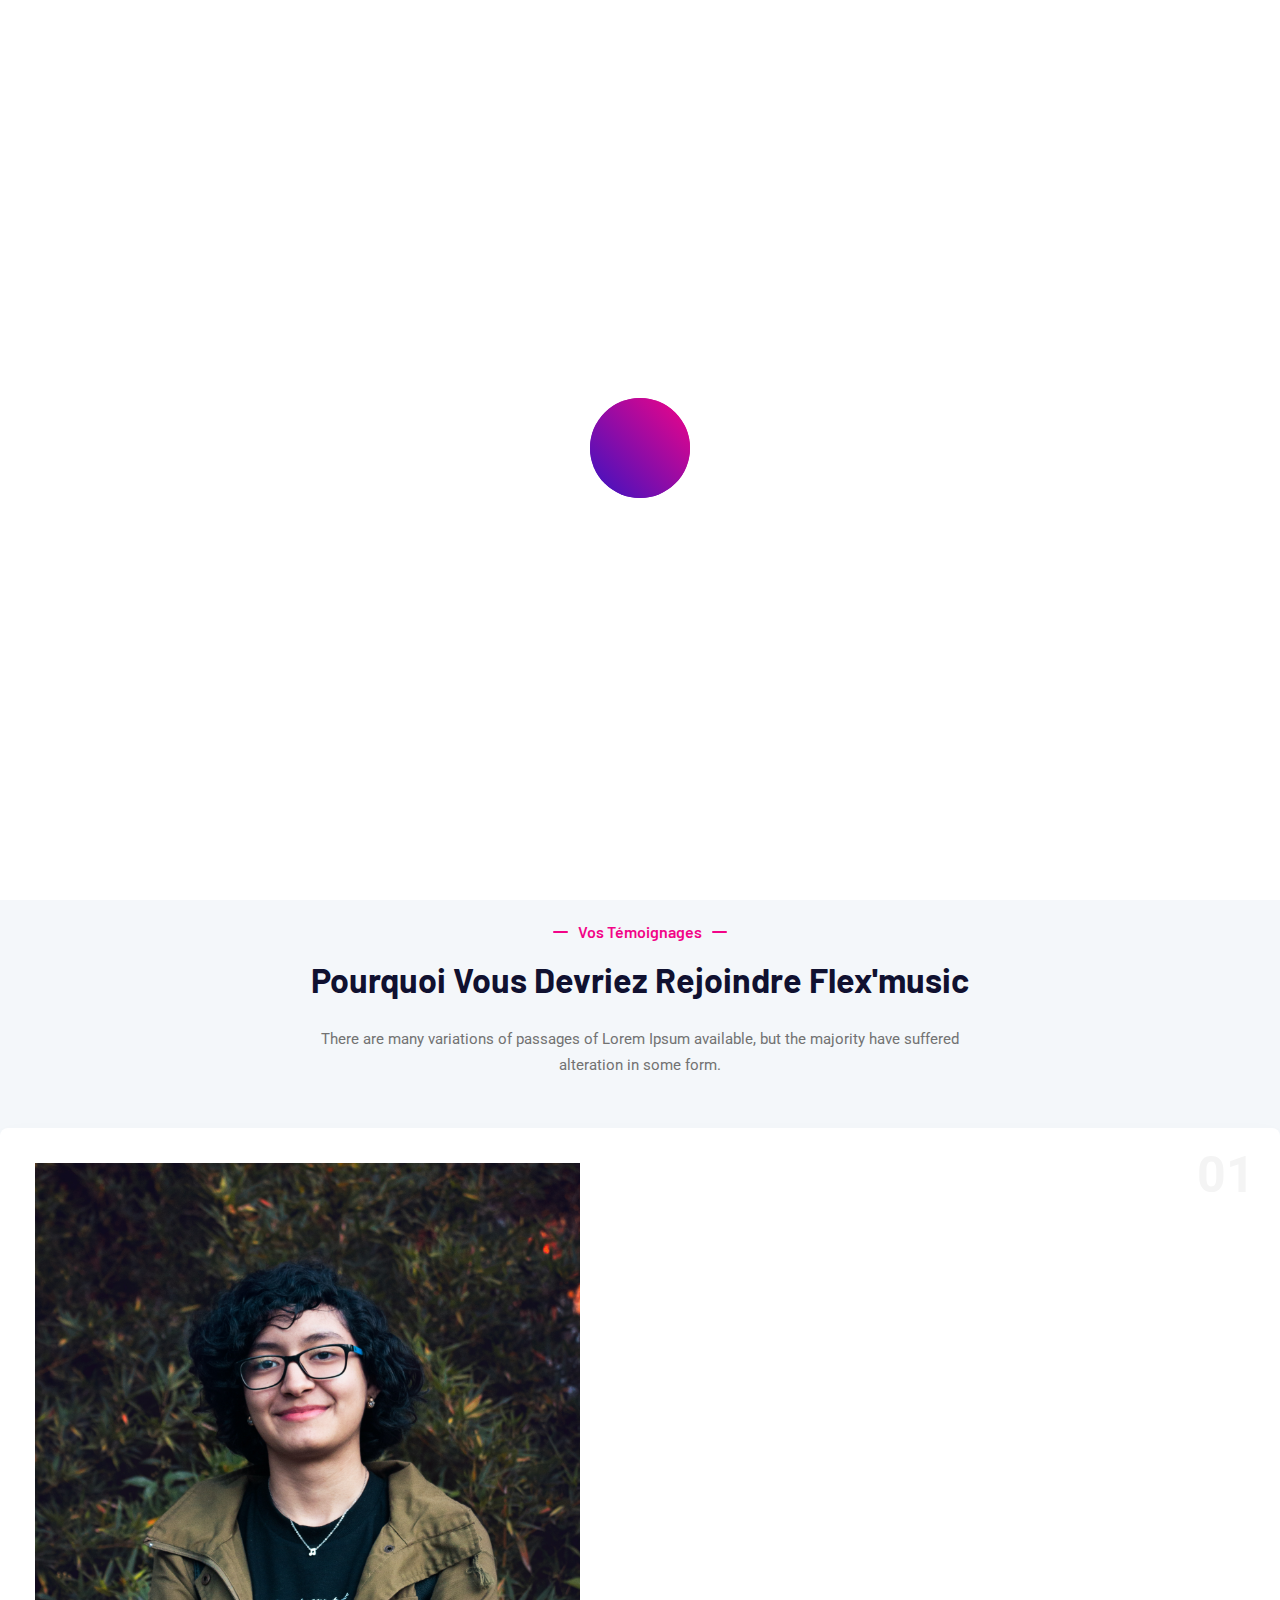
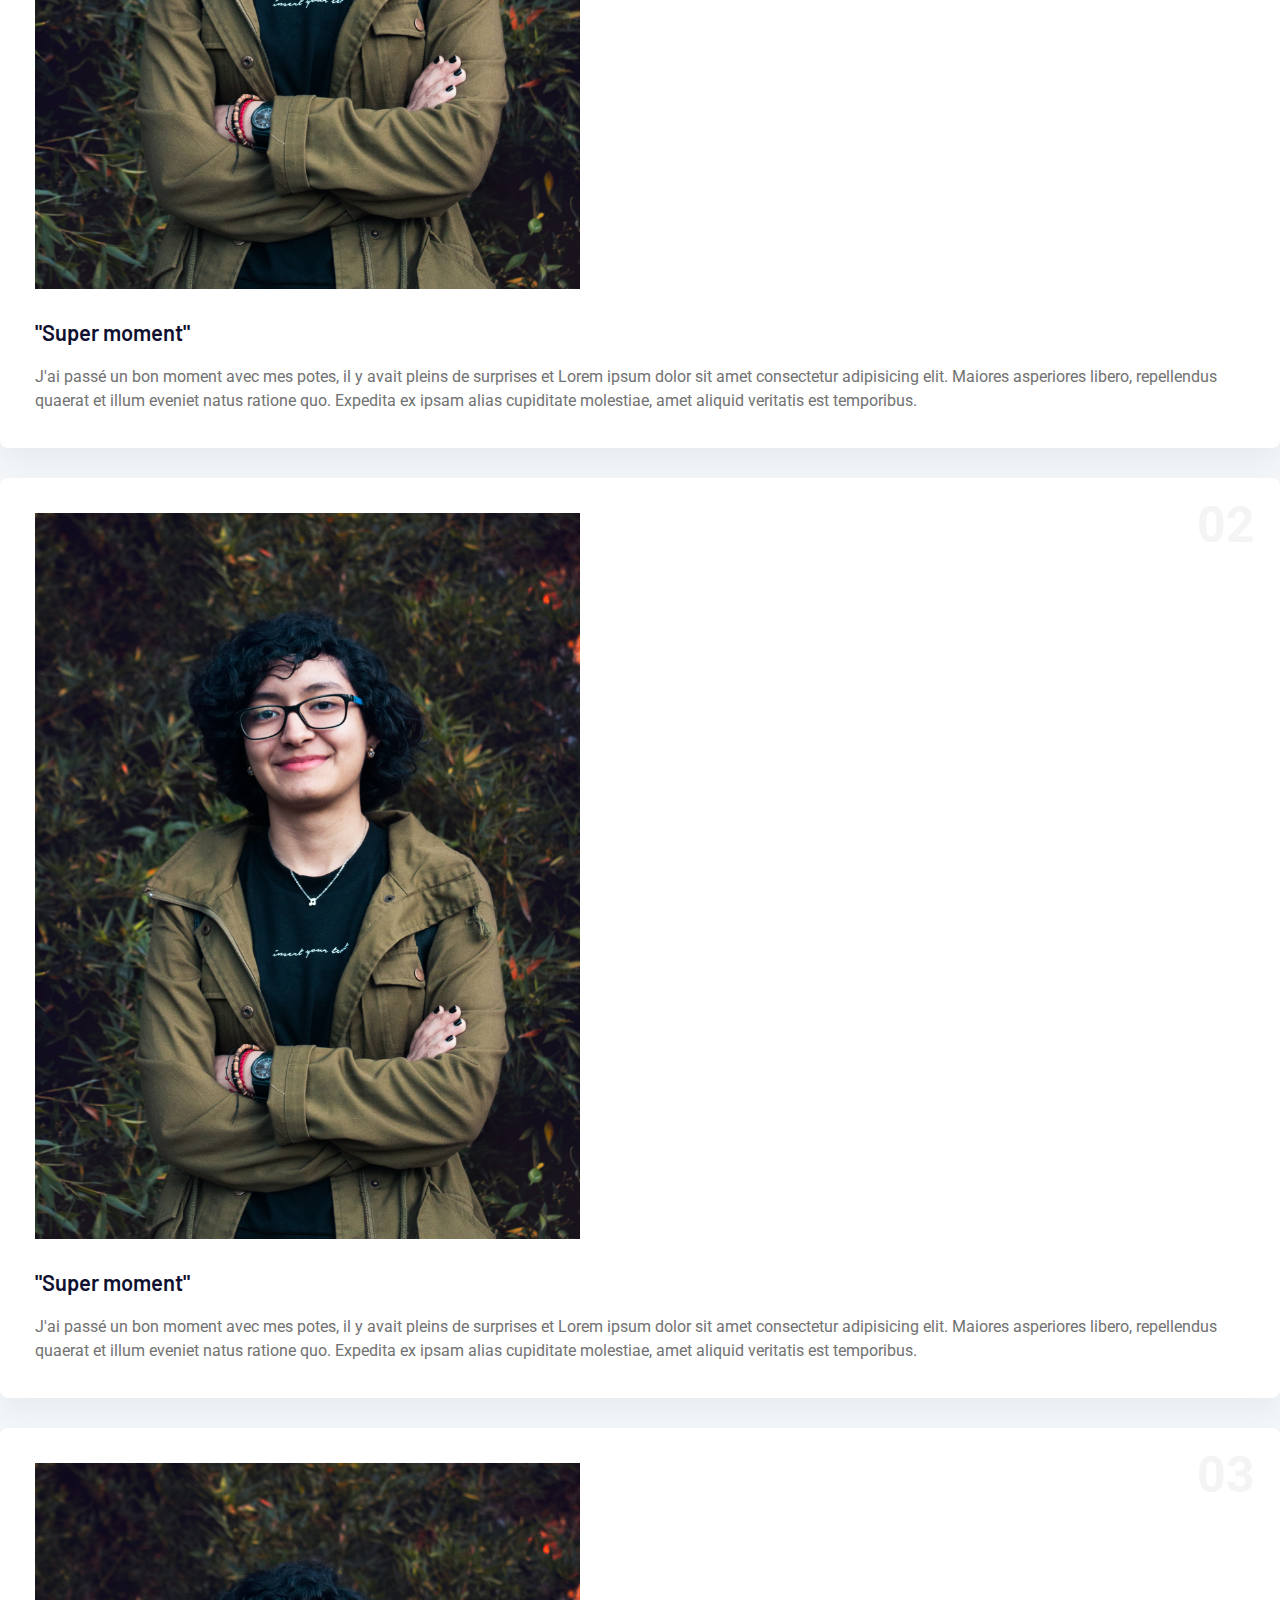
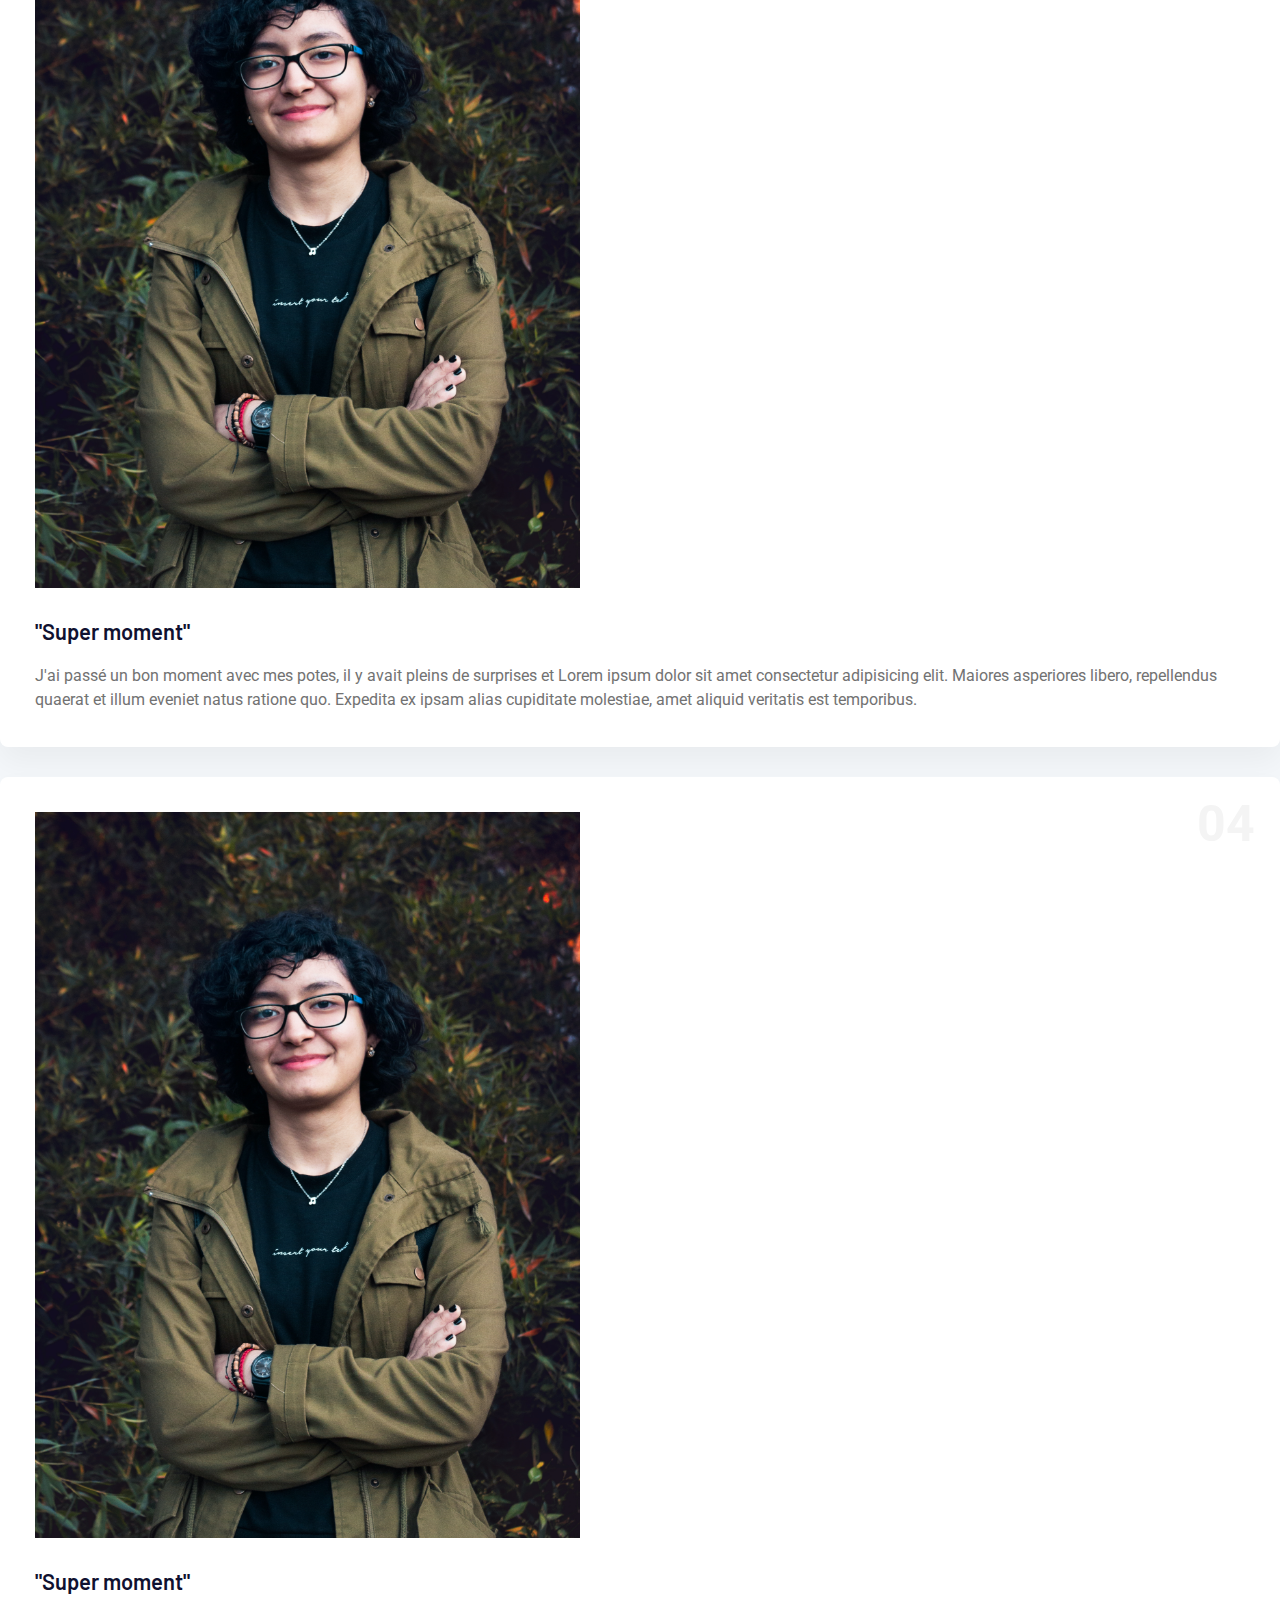
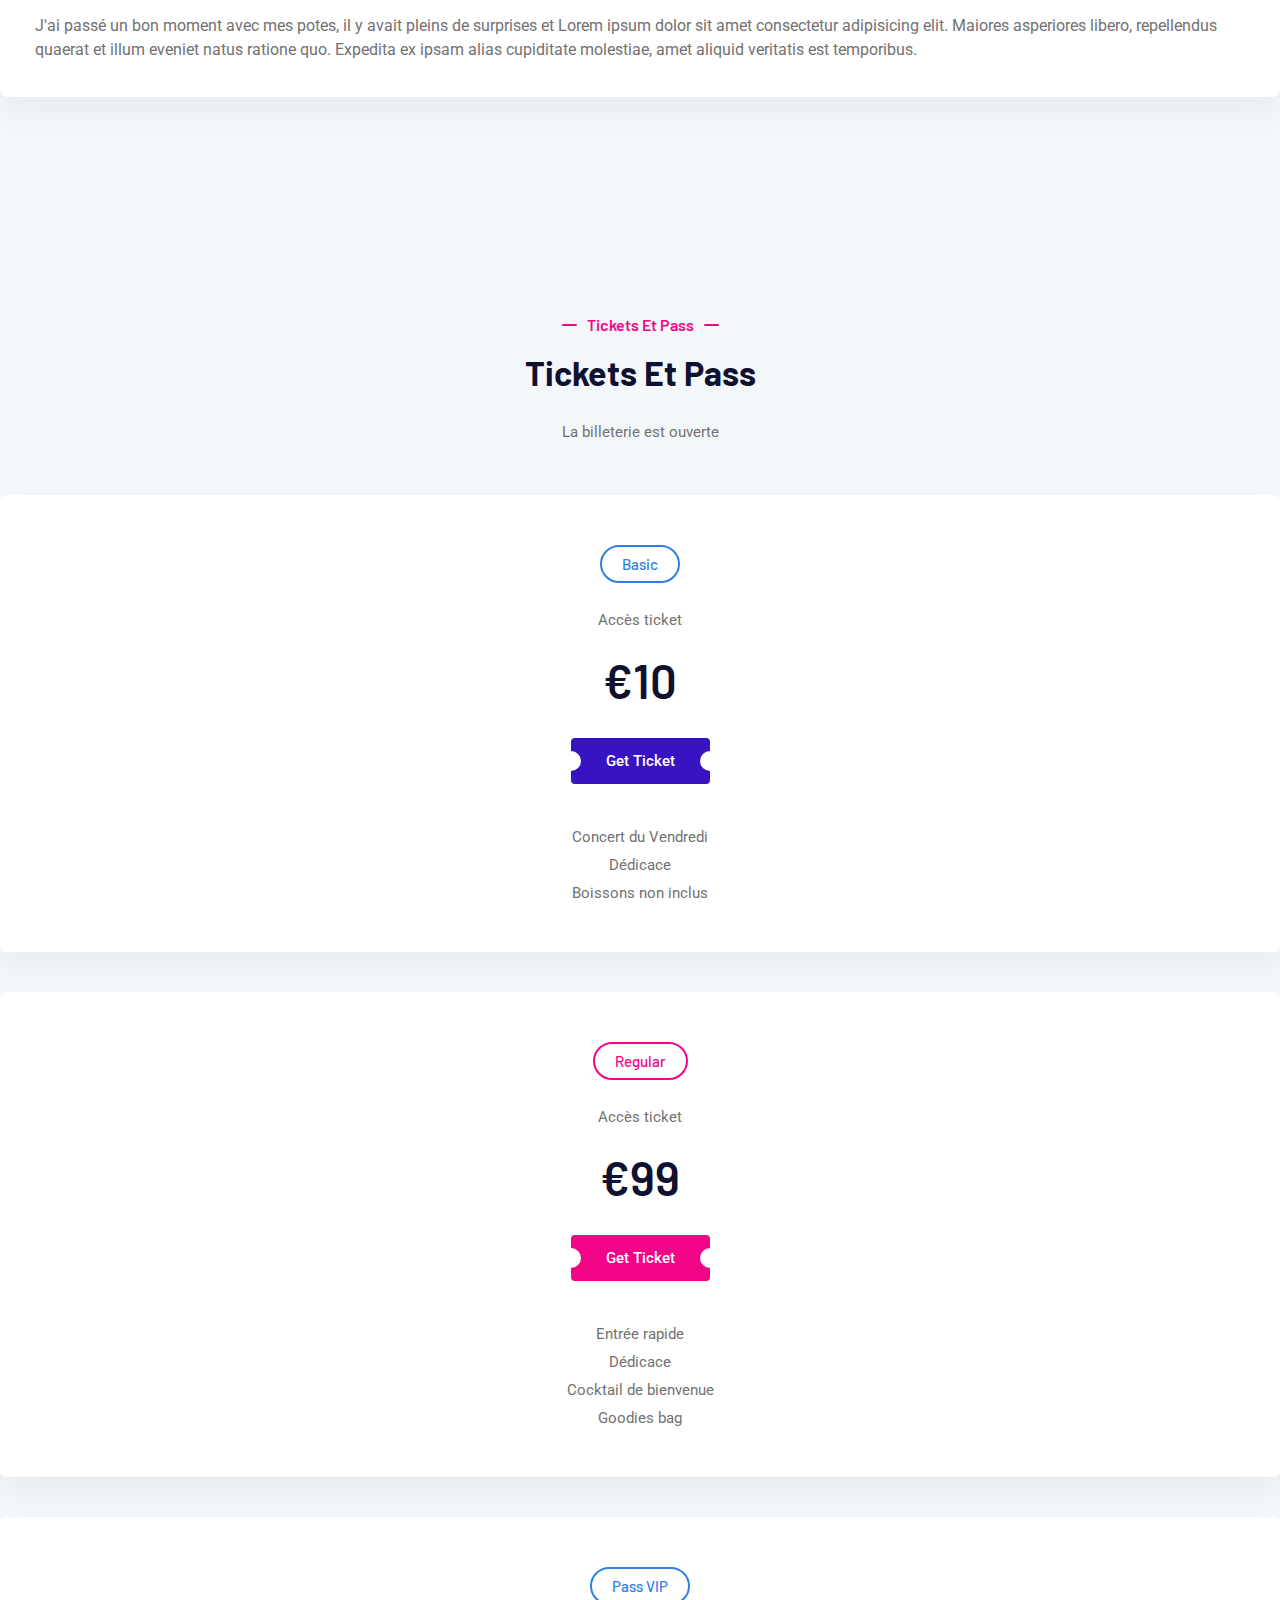
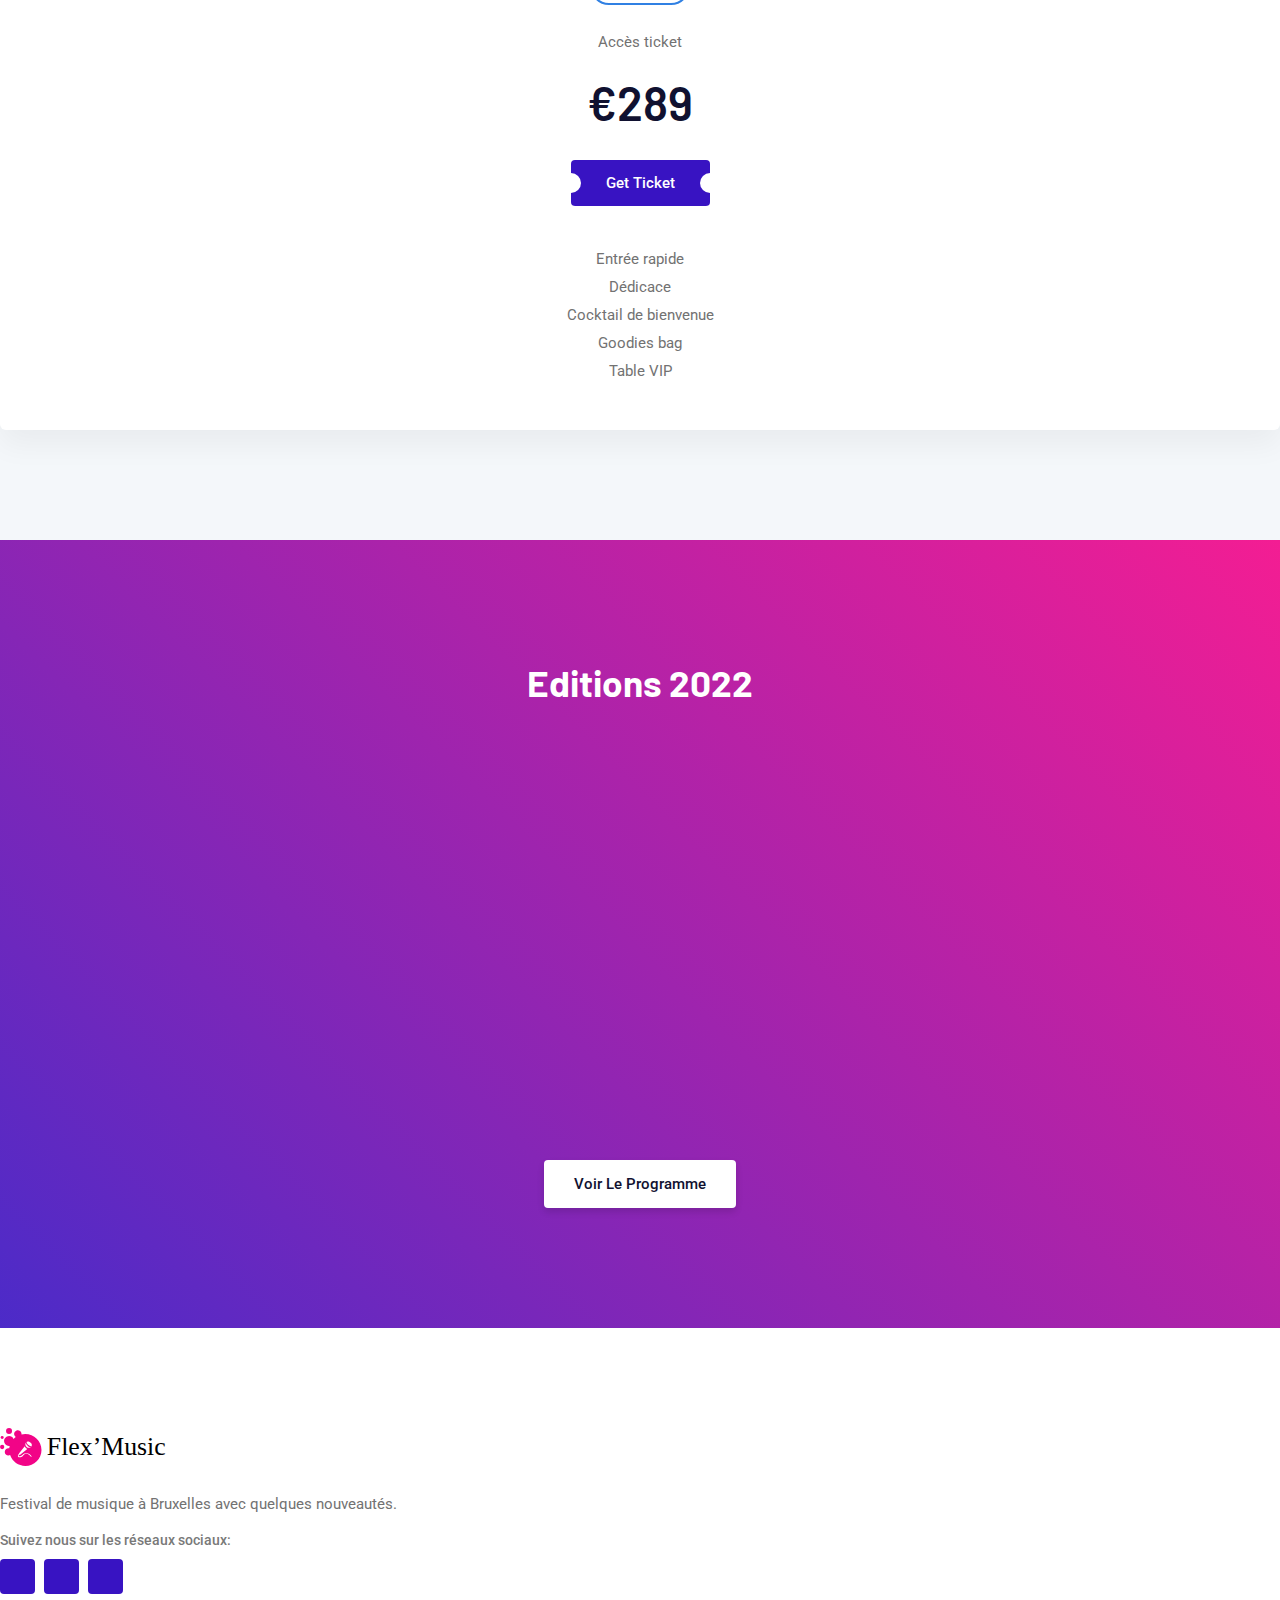
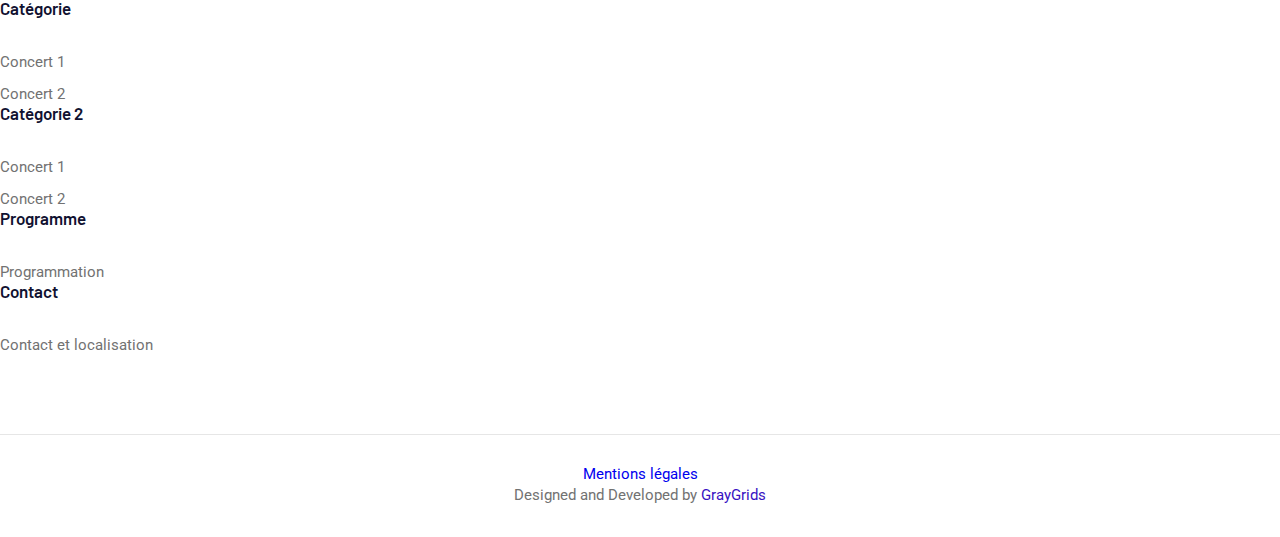
==== commit 8b92ceef: "page mentions légales et contact Jamila" ====
--- a/index.html
+++ b/index.html
@@ -114,9 +114,8 @@
                         <h5 class="wow zoomIn" data-wow-delay=".2s"><i class="lni lni-map-marker"></i> Tours &amp;
                             Taxis, Bruxelles</h5>
                         <h2 class="wow fadeInUp" data-wow-delay=".4s">Le plus grand festival de musique</h2>
-                        <p class="wow fadeInUp" data-wow-delay=".6s">Lorem ipsum dolor sit amet, consectetur adipisicing
-                            elit. deleniti voluptatum! Natus
-                            beatae laborum veniam distinctio.</p>
+                        <p class="wow fadeInUp" data-wow-delay=".6s">Du vendredi 9 juin au dimanche 11 juin     
+                        2023 au centre de Bruxelles. Vivez de bons moments en famille ou entre amis</p>
                         <div class="button wow fadeInUp" data-wow-delay=".8s">
                             <a href="pricing.html" class="btn ">Billeterie</a>
                         </div>
@@ -253,8 +252,7 @@
                     <div class="section-title">
                         <h3 class="wow zoomIn" data-wow-delay=".2s">Tickets et pass</h3>
                         <h2 class="wow fadeInUp" data-wow-delay=".4s">Tickets et pass</h2>
-                        <p class="wow fadeInUp" data-wow-delay=".6s">There are many variations of passages of Lorem
-                            Ipsum available, but the majority have suffered alteration in some form.</p>
+                        <p class="wow fadeInUp" data-wow-delay=".6s">La billeterie est ouverte</p>
                     </div>
                 </div>
             </div>
@@ -265,9 +263,9 @@
                         <!-- Table Head -->
                         <div class="table-head">
                             <h4 class="title">Basic</h4>
-                            <p>Available tickets for this price</p>
+                            <p>Accès ticket</p>
                             <div class="price">
-                                <h2 class="amount">$10</h2>
+                                <h2 class="amount">€10</h2>
                             </div>
                         </div>
                         <!-- End Table Head -->
@@ -278,7 +276,7 @@
                         <div class="table-content">
                             <!-- Table List -->
                             <ul class="table-list">
-                                <li>Soirée du Vendredi</li>
+                                <li>Concert du Vendredi</li>
                                 <li>Dédicace</li>
                                 <li>Boissons non inclus
                                 </li>
@@ -295,9 +293,9 @@
                         <!-- Table Head -->
                         <div class="table-head">
                             <h4 class="title">Regular</h4>
-                            <p>Available tickets for this price</p>
+                            <p>Accès ticket</p>
                             <div class="price">
-                                <h2 class="amount">$99</h2>
+                                <h2 class="amount">€99</h2>
                             </div>
                         </div>
                         <!-- End Table Head -->
@@ -325,9 +323,9 @@
                         <!-- Table Head -->
                         <div class="table-head">
                             <h4 class="title">Pass VIP</h4>
-                            <p>Available tickets for this price</p>
+                            <p>Accès ticket</p>
                             <div class="price">
-                                <h2 class="amount">$289</h2>
+                                <h2 class="amount">€289</h2>
                             </div>
                         </div>
                         <!-- End Table Head -->
--- a/assets/css/main.css
+++ b/assets/css/main.css
@@ -1,4689 +1,3251 @@
-@import url(fontawesome-all.min.css);
-@import url("https://fonts.googleapis.com/css?family=Merriweather:300,700,300italic,700italic|Source+Sans+Pro:900");
-
-/*
-	Massively by HTML5 UP
-	html5up.net | @ajlkn
-	Free for personal and commercial use under the CCA 3.0 license (html5up.net/license)
-*/
-
-html, body, div, span, applet, object,
-iframe, h1, h2, h3, h4, h5, h6, p, blockquote,
-pre, a, abbr, acronym, address, big, cite,
-code, del, dfn, em, img, ins, kbd, q, s, samp,
-small, strike, strong, sub, sup, tt, var, b,
-u, i, center, dl, dt, dd, ol, ul, li, fieldset,
-form, label, legend, table, caption, tbody,
-tfoot, thead, tr, th, td, article, aside,
-canvas, details, embed, figure, figcaption,
-footer, header, hgroup, menu, nav, output, ruby,
-section, summary, time, mark, audio, video {
-	margin: 0;
-	padding: 0;
-	border: 0;
-	font-size: 100%;
-	font: inherit;
-	vertical-align: baseline;}
-
-article, aside, details, figcaption, figure,
-footer, header, hgroup, menu, nav, section {
-	display: block;}
+/*======================================
+    Variables
+========================================*/
+/*======================================
+    Normalize CSS
+========================================*/
+@import url("https://fonts.googleapis.com/css2?family=Roboto:ital,wght@0,300;0,400;0,500;0,700;0,900;1,100;1,300;1,400;1,500;1,700;1,900&display=swap");
+@import url("https://fonts.googleapis.com/css2?family=Barlow:ital,wght@0,100;0,200;0,300;0,400;0,500;0,600;0,700;0,800;1,100;1,200;1,300;1,400;1,500;1,600;1,700;1,800&display=swap");
+html {
+  scroll-behavior: smooth;
+}
 
 body {
-	line-height: 1;
-}
-
-ol, ul {
-	list-style: none;
-}
-
-blockquote, q {
-	quotes: none;
-}
-
-	blockquote:before, blockquote:after, q:before, q:after {
-		content: '';
-		content: none;
-	}
-
-table {
-	border-collapse: collapse;
-	border-spacing: 0;
-}
-
-body {
-	-webkit-text-size-adjust: none;
-}
-
-mark {
-	background-color: transparent;
-	color: inherit;
-}
-
-input::-moz-focus-inner {
-	border: 0;
-	padding: 0;
-}
-
-input, select, textarea {
-	-moz-appearance: none;
-	-webkit-appearance: none;
-	-ms-appearance: none;
-	appearance: none;
-}
-
-/* Basic */
-
-	@-ms-viewport {
-		width: device-width;
-	}
-
-	body {
-		-ms-overflow-style: scrollbar;
-	}
-
-	@media screen and (max-width: 480px) {
-
-		html, body {
-			min-width: 320px;
-		}
-
-	}
-
-	html {
-		box-sizing: border-box;
-	}
-
-	*, *:before, *:after {
-		box-sizing: inherit;
-	}
-
-	body {
-		background-color: #1e252d;
-	}
-
-		body.is-preload *, body.is-preload *:before, body.is-preload *:after {
-			-moz-animation: none !important;
-			-webkit-animation: none !important;
-			-ms-animation: none !important;
-			animation: none !important;
-			-moz-transition: none !important;
-			-webkit-transition: none !important;
-			-ms-transition: none !important;
-			transition: none !important;
-		}
-
-/* Type */
-
-	html {
-		font-size: 16pt;
-	}
-
-		@media screen and (max-width: 1680px) {
-
-			html {
-				font-size: 12pt;
-			}
-
-		}
-
-		@media screen and (max-width: 1280px) {
-
-			html {
-				font-size: 11pt;
-			}
-
-		}
-
-		@media screen and (max-width: 360px) {
-
-			html {
-				font-size: 10pt;
-			}
-
-		}
-
-	body {
-		color: #212931;
-	}
-
-	body, input, select, textarea {
-		font-family: "Merriweather", Georgia, serif;
-		font-weight: 300;
-		font-size: 1rem;
-		line-height: 2.375;
-	}
-
-	a {
-		-moz-transition: color 0.2s ease-in-out, background-color 0.2s ease-in-out, border-color 0.2s ease-in-out, box-shadow 0.2s ease-in-out;
-		-webkit-transition: color 0.2s ease-in-out, background-color 0.2s ease-in-out, border-color 0.2s ease-in-out, box-shadow 0.2s ease-in-out;
-		-ms-transition: color 0.2s ease-in-out, background-color 0.2s ease-in-out, border-color 0.2s ease-in-out, box-shadow 0.2s ease-in-out;
-		transition: color 0.2s ease-in-out, background-color 0.2s ease-in-out, border-color 0.2s ease-in-out, box-shadow 0.2s ease-in-out;
-		border-bottom: dotted 1px;
-		text-decoration: none;
-	}
-
-		a:hover {
-			border-bottom-color: transparent;
-		}
-
-	strong, b {
-		font-weight: 600;
-	}
-
-	em, i {
-		font-style: italic;
-	}
-
-	p {
-		text-align: justify;
-		margin: 0 0 2rem 0;
-	}
-
-	h1, h2, h3, h4, h5, h6 {
-		font-family: "Source Sans Pro", Helvetica, sans-serif;
-		font-weight: 900;
-		line-height: 1.5;
-		letter-spacing: 0.075em;
-		text-transform: uppercase;
-		margin: 0 0 1rem 0;
-	}
-
-		h1 a, h2 a, h3 a, h4 a, h5 a, h6 a {
-			border-bottom: 0;
-			color: inherit;
-			text-decoration: none;
-		}
-
-	h1 {
-		font-size: 4rem;
-		line-height: 1.1;
-		margin: 0 0 2rem 0;
-	}
-
-	h2 {
-		font-size: 1.75rem;
-		line-height: 1.3;
-		margin: 0 0 1.5rem 0;
-	}
-
-	h3 {
-		font-size: 1.25rem;
-		margin: 0 0 1.5rem 0;
-	}
-
-	h4 {
-		font-size: 1rem;
-	}
-
-	h5 {
-		font-size: 0.9rem;
-	}
-
-	h6 {
-		font-size: 0.8rem;
-	}
-
-	sub {
-		font-size: 0.8rem;
-		position: relative;
-		top: 0.5rem;
-	}
-
-	sup {
-		font-size: 0.8rem;
-		position: relative;
-		top: -0.5rem;
-	}
-
-	blockquote {
-		border-left: solid 4px;
-		font-style: italic;
-		margin: 0 0 2rem 0;
-		padding: 0.5rem 0 0.5rem 2rem;
-	}
-
-	code {
-		border: solid 2px;
-		font-family: "Courier New", monospace;
-		font-size: 0.9rem;
-		margin: 0 0.25rem;
-		padding: 0.25rem 0.65rem;
-	}
-
-	pre {
-		-webkit-overflow-scrolling: touch;
-		font-family: "Courier New", monospace;
-		font-size: 0.9rem;
-		margin: 0 0 2rem 0;
-	}
-
-		pre code {
-			display: block;
-			line-height: 1.75;
-			padding: 1rem 1.5rem;
-			overflow-x: auto;
-		}
-
-	hr {
-		border: 0;
-		border-bottom: solid 2px;
-		margin: 3rem 0;
-	}
-
-		hr.major {
-			margin: 5rem 0;
-		}
-
-	.align-left {
-		text-align: left;
-	}
-
-	.align-center {
-		text-align: center;
-	}
-
-	.align-right {
-		text-align: right;
-	}
-
-	input, select, textarea {
-		color: #212931;
-	}
-
-	a {
-		color: #212931;
-		border-bottom-color: rgba(33, 41, 49, 0.5);
-	}
-
-		a:hover {
-			border-bottom-color: transparent;
-			color: #18bfef !important;
-		}
-
-	strong, b {
-		color: #212931;
-	}
-
-	h1, h2, h3, h4, h5, h6 {
-		color: #212931;
-	}
-
-	blockquote {
-		border-left-color: #eeeeee;
-	}
-
-	code {
-		background: rgba(220, 220, 220, 0.25);
-		border-color: #eeeeee;
-	}
-
-	hr {
-		border-bottom-color: #eeeeee;
-	}
-
-/* Row */
-
-	.row {
-		display: flex;
-		flex-wrap: wrap;
-		box-sizing: border-box;
-		align-items: stretch;
-	}
-
-		.row > * {
-			box-sizing: border-box;
-		}
-
-		.row.gtr-uniform > * > :last-child {
-			margin-bottom: 0;
-		}
-
-		.row.aln-left {
-			justify-content: flex-start;
-		}
-
-		.row.aln-center {
-			justify-content: center;
-		}
-
-		.row.aln-right {
-			justify-content: flex-end;
-		}
-
-		.row.aln-top {
-			align-items: flex-start;
-		}
-
-		.row.aln-middle {
-			align-items: center;
-		}
-
-		.row.aln-bottom {
-			align-items: flex-end;
-		}
-
-		.row > .imp {
-			order: -1;
-		}
-
-		.row > .col-1 {
-			width: 8.33333%;
-		}
-
-		.row > .off-1 {
-			margin-left: 8.33333%;
-		}
-
-		.row > .col-2 {
-			width: 16.66667%;
-		}
-
-		.row > .off-2 {
-			margin-left: 16.66667%;
-		}
-
-		.row > .col-3 {
-			width: 25%;
-		}
-
-		.row > .off-3 {
-			margin-left: 25%;
-		}
-
-		.row > .col-4 {
-			width: 33.33333%;
-		}
-
-		.row > .off-4 {
-			margin-left: 33.33333%;
-		}
-
-		.row > .col-5 {
-			width: 41.66667%;
-		}
-
-		.row > .off-5 {
-			margin-left: 41.66667%;
-		}
-
-		.row > .col-6 {
-			width: 50%;
-		}
-
-		.row > .off-6 {
-			margin-left: 50%;
-		}
-
-		.row > .col-7 {
-			width: 58.33333%;
-		}
-
-		.row > .off-7 {
-			margin-left: 58.33333%;
-		}
-
-		.row > .col-8 {
-			width: 66.66667%;
-		}
-
-		.row > .off-8 {
-			margin-left: 66.66667%;
-		}
-
-		.row > .col-9 {
-			width: 75%;
-		}
-
-		.row > .off-9 {
-			margin-left: 75%;
-		}
-
-		.row > .col-10 {
-			width: 83.33333%;
-		}
-
-		.row > .off-10 {
-			margin-left: 83.33333%;
-		}
-
-		.row > .col-11 {
-			width: 91.66667%;
-		}
-
-		.row > .off-11 {
-			margin-left: 91.66667%;
-		}
-
-		.row > .col-12 {
-			width: 100%;
-		}
-
-		.row > .off-12 {
-			margin-left: 100%;
-		}
-
-		.row.gtr-0 {
-			margin-top: 0;
-			margin-left: 0rem;
-		}
-
-			.row.gtr-0 > * {
-				padding: 0 0 0 0rem;
-			}
-
-			.row.gtr-0.gtr-uniform {
-				margin-top: 0rem;
-			}
-
-				.row.gtr-0.gtr-uniform > * {
-					padding-top: 0rem;
-				}
-
-		.row.gtr-25 {
-			margin-top: 0;
-			margin-left: -0.375rem;
-		}
-
-			.row.gtr-25 > * {
-				padding: 0 0 0 0.375rem;
-			}
-
-			.row.gtr-25.gtr-uniform {
-				margin-top: -0.375rem;
-			}
-
-				.row.gtr-25.gtr-uniform > * {
-					padding-top: 0.375rem;
-				}
-
-		.row.gtr-50 {
-			margin-top: 0;
-			margin-left: -0.75rem;
-		}
-
-			.row.gtr-50 > * {
-				padding: 0 0 0 0.75rem;
-			}
-
-			.row.gtr-50.gtr-uniform {
-				margin-top: -0.75rem;
-			}
-
-				.row.gtr-50.gtr-uniform > * {
-					padding-top: 0.75rem;
-				}
-
-		.row {
-			margin-top: 0;
-			margin-left: -1.5rem;
-		}
-
-			.row > * {
-				padding: 0 0 0 1.5rem;
-			}
-
-			.row.gtr-uniform {
-				margin-top: -1.5rem;
-			}
-
-				.row.gtr-uniform > * {
-					padding-top: 1.5rem;
-				}
-
-		.row.gtr-150 {
-			margin-top: 0;
-			margin-left: -2.25rem;
-		}
-
-			.row.gtr-150 > * {
-				padding: 0 0 0 2.25rem;
-			}
-
-			.row.gtr-150.gtr-uniform {
-				margin-top: -2.25rem;
-			}
-
-				.row.gtr-150.gtr-uniform > * {
-					padding-top: 2.25rem;
-				}
-
-		.row.gtr-200 {
-			margin-top: 0;
-			margin-left: -3rem;
-		}
-
-			.row.gtr-200 > * {
-				padding: 0 0 0 3rem;
-			}
-
-			.row.gtr-200.gtr-uniform {
-				margin-top: -3rem;
-			}
-
-				.row.gtr-200.gtr-uniform > * {
-					padding-top: 3rem;
-				}
-
-		@media screen and (max-width: 1680px) {
-
-			.row {
-				display: flex;
-				flex-wrap: wrap;
-				box-sizing: border-box;
-				align-items: stretch;
-			}
-
-				.row > * {
-					box-sizing: border-box;
-				}
-
-				.row.gtr-uniform > * > :last-child {
-					margin-bottom: 0;
-				}
-
-				.row.aln-left {
-					justify-content: flex-start;
-				}
-
-				.row.aln-center {
-					justify-content: center;
-				}
-
-				.row.aln-right {
-					justify-content: flex-end;
-				}
-
-				.row.aln-top {
-					align-items: flex-start;
-				}
-
-				.row.aln-middle {
-					align-items: center;
-				}
-
-				.row.aln-bottom {
-					align-items: flex-end;
-				}
-
-				.row > .imp-xlarge {
-					order: -1;
-				}
-
-				.row > .col-1-xlarge {
-					width: 8.33333%;
-				}
-
-				.row > .off-1-xlarge {
-					margin-left: 8.33333%;
-				}
-
-				.row > .col-2-xlarge {
-					width: 16.66667%;
-				}
-
-				.row > .off-2-xlarge {
-					margin-left: 16.66667%;
-				}
-
-				.row > .col-3-xlarge {
-					width: 25%;
-				}
-
-				.row > .off-3-xlarge {
-					margin-left: 25%;
-				}
-
-				.row > .col-4-xlarge {
-					width: 33.33333%;
-				}
-
-				.row > .off-4-xlarge {
-					margin-left: 33.33333%;
-				}
-
-				.row > .col-5-xlarge {
-					width: 41.66667%;
-				}
-
-				.row > .off-5-xlarge {
-					margin-left: 41.66667%;
-				}
-
-				.row > .col-6-xlarge {
-					width: 50%;
-				}
-
-				.row > .off-6-xlarge {
-					margin-left: 50%;
-				}
-
-				.row > .col-7-xlarge {
-					width: 58.33333%;
-				}
-
-				.row > .off-7-xlarge {
-					margin-left: 58.33333%;
-				}
-
-				.row > .col-8-xlarge {
-					width: 66.66667%;
-				}
-
-				.row > .off-8-xlarge {
-					margin-left: 66.66667%;
-				}
-
-				.row > .col-9-xlarge {
-					width: 75%;
-				}
-
-				.row > .off-9-xlarge {
-					margin-left: 75%;
-				}
-
-				.row > .col-10-xlarge {
-					width: 83.33333%;
-				}
-
-				.row > .off-10-xlarge {
-					margin-left: 83.33333%;
-				}
-
-				.row > .col-11-xlarge {
-					width: 91.66667%;
-				}
-
-				.row > .off-11-xlarge {
-					margin-left: 91.66667%;
-				}
-
-				.row > .col-12-xlarge {
-					width: 100%;
-				}
-
-				.row > .off-12-xlarge {
-					margin-left: 100%;
-				}
-
-				.row.gtr-0 {
-					margin-top: 0;
-					margin-left: 0rem;
-				}
-
-					.row.gtr-0 > * {
-						padding: 0 0 0 0rem;
-					}
-
-					.row.gtr-0.gtr-uniform {
-						margin-top: 0rem;
-					}
-
-						.row.gtr-0.gtr-uniform > * {
-							padding-top: 0rem;
-						}
-
-				.row.gtr-25 {
-					margin-top: 0;
-					margin-left: -0.375rem;
-				}
-
-					.row.gtr-25 > * {
-						padding: 0 0 0 0.375rem;
-					}
-
-					.row.gtr-25.gtr-uniform {
-						margin-top: -0.375rem;
-					}
-
-						.row.gtr-25.gtr-uniform > * {
-							padding-top: 0.375rem;
-						}
-
-				.row.gtr-50 {
-					margin-top: 0;
-					margin-left: -0.75rem;
-				}
-
-					.row.gtr-50 > * {
-						padding: 0 0 0 0.75rem;
-					}
-
-					.row.gtr-50.gtr-uniform {
-						margin-top: -0.75rem;
-					}
-
-						.row.gtr-50.gtr-uniform > * {
-							padding-top: 0.75rem;
-						}
-
-				.row {
-					margin-top: 0;
-					margin-left: -1.5rem;
-				}
-
-					.row > * {
-						padding: 0 0 0 1.5rem;
-					}
-
-					.row.gtr-uniform {
-						margin-top: -1.5rem;
-					}
-
-						.row.gtr-uniform > * {
-							padding-top: 1.5rem;
-						}
-
-				.row.gtr-150 {
-					margin-top: 0;
-					margin-left: -2.25rem;
-				}
-
-					.row.gtr-150 > * {
-						padding: 0 0 0 2.25rem;
-					}
-
-					.row.gtr-150.gtr-uniform {
-						margin-top: -2.25rem;
-					}
-
-						.row.gtr-150.gtr-uniform > * {
-							padding-top: 2.25rem;
-						}
-
-				.row.gtr-200 {
-					margin-top: 0;
-					margin-left: -3rem;
-				}
-
-					.row.gtr-200 > * {
-						padding: 0 0 0 3rem;
-					}
-
-					.row.gtr-200.gtr-uniform {
-						margin-top: -3rem;
-					}
-
-						.row.gtr-200.gtr-uniform > * {
-							padding-top: 3rem;
-						}
-
-		}
-
-		@media screen and (max-width: 1280px) {
-
-			.row {
-				display: flex;
-				flex-wrap: wrap;
-				box-sizing: border-box;
-				align-items: stretch;
-			}
-
-				.row > * {
-					box-sizing: border-box;
-				}
-
-				.row.gtr-uniform > * > :last-child {
-					margin-bottom: 0;
-				}
-
-				.row.aln-left {
-					justify-content: flex-start;
-				}
-
-				.row.aln-center {
-					justify-content: center;
-				}
-
-				.row.aln-right {
-					justify-content: flex-end;
-				}
-
-				.row.aln-top {
-					align-items: flex-start;
-				}
-
-				.row.aln-middle {
-					align-items: center;
-				}
-
-				.row.aln-bottom {
-					align-items: flex-end;
-				}
-
-				.row > .imp-large {
-					order: -1;
-				}
-
-				.row > .col-1-large {
-					width: 8.33333%;
-				}
-
-				.row > .off-1-large {
-					margin-left: 8.33333%;
-				}
-
-				.row > .col-2-large {
-					width: 16.66667%;
-				}
-
-				.row > .off-2-large {
-					margin-left: 16.66667%;
-				}
-
-				.row > .col-3-large {
-					width: 25%;
-				}
-
-				.row > .off-3-large {
-					margin-left: 25%;
-				}
-
-				.row > .col-4-large {
-					width: 33.33333%;
-				}
-
-				.row > .off-4-large {
-					margin-left: 33.33333%;
-				}
-
-				.row > .col-5-large {
-					width: 41.66667%;
-				}
-
-				.row > .off-5-large {
-					margin-left: 41.66667%;
-				}
-
-				.row > .col-6-large {
-					width: 50%;
-				}
-
-				.row > .off-6-large {
-					margin-left: 50%;
-				}
-
-				.row > .col-7-large {
-					width: 58.33333%;
-				}
-
-				.row > .off-7-large {
-					margin-left: 58.33333%;
-				}
-
-				.row > .col-8-large {
-					width: 66.66667%;
-				}
-
-				.row > .off-8-large {
-					margin-left: 66.66667%;
-				}
-
-				.row > .col-9-large {
-					width: 75%;
-				}
-
-				.row > .off-9-large {
-					margin-left: 75%;
-				}
-
-				.row > .col-10-large {
-					width: 83.33333%;
-				}
-
-				.row > .off-10-large {
-					margin-left: 83.33333%;
-				}
-
-				.row > .col-11-large {
-					width: 91.66667%;
-				}
-
-				.row > .off-11-large {
-					margin-left: 91.66667%;
-				}
-
-				.row > .col-12-large {
-					width: 100%;
-				}
-
-				.row > .off-12-large {
-					margin-left: 100%;
-				}
-
-				.row.gtr-0 {
-					margin-top: 0;
-					margin-left: 0rem;
-				}
-
-					.row.gtr-0 > * {
-						padding: 0 0 0 0rem;
-					}
-
-					.row.gtr-0.gtr-uniform {
-						margin-top: 0rem;
-					}
-
-						.row.gtr-0.gtr-uniform > * {
-							padding-top: 0rem;
-						}
-
-				.row.gtr-25 {
-					margin-top: 0;
-					margin-left: -0.375rem;
-				}
-
-					.row.gtr-25 > * {
-						padding: 0 0 0 0.375rem;
-					}
-
-					.row.gtr-25.gtr-uniform {
-						margin-top: -0.375rem;
-					}
-
-						.row.gtr-25.gtr-uniform > * {
-							padding-top: 0.375rem;
-						}
-
-				.row.gtr-50 {
-					margin-top: 0;
-					margin-left: -0.75rem;
-				}
-
-					.row.gtr-50 > * {
-						padding: 0 0 0 0.75rem;
-					}
-
-					.row.gtr-50.gtr-uniform {
-						margin-top: -0.75rem;
-					}
-
-						.row.gtr-50.gtr-uniform > * {
-							padding-top: 0.75rem;
-						}
-
-				.row {
-					margin-top: 0;
-					margin-left: -1.5rem;
-				}
-
-					.row > * {
-						padding: 0 0 0 1.5rem;
-					}
-
-					.row.gtr-uniform {
-						margin-top: -1.5rem;
-					}
-
-						.row.gtr-uniform > * {
-							padding-top: 1.5rem;
-						}
-
-				.row.gtr-150 {
-					margin-top: 0;
-					margin-left: -2.25rem;
-				}
-
-					.row.gtr-150 > * {
-						padding: 0 0 0 2.25rem;
-					}
-
-					.row.gtr-150.gtr-uniform {
-						margin-top: -2.25rem;
-					}
-
-						.row.gtr-150.gtr-uniform > * {
-							padding-top: 2.25rem;
-						}
-
-				.row.gtr-200 {
-					margin-top: 0;
-					margin-left: -3rem;
-				}
-
-					.row.gtr-200 > * {
-						padding: 0 0 0 3rem;
-					}
-
-					.row.gtr-200.gtr-uniform {
-						margin-top: -3rem;
-					}
-
-						.row.gtr-200.gtr-uniform > * {
-							padding-top: 3rem;
-						}
-
-		}
-
-		@media screen and (max-width: 980px) {
-
-			.row {
-				display: flex;
-				flex-wrap: wrap;
-				box-sizing: border-box;
-				align-items: stretch;
-			}
-
-				.row > * {
-					box-sizing: border-box;
-				}
-
-				.row.gtr-uniform > * > :last-child {
-					margin-bottom: 0;
-				}
-
-				.row.aln-left {
-					justify-content: flex-start;
-				}
-
-				.row.aln-center {
-					justify-content: center;
-				}
-
-				.row.aln-right {
-					justify-content: flex-end;
-				}
-
-				.row.aln-top {
-					align-items: flex-start;
-				}
-
-				.row.aln-middle {
-					align-items: center;
-				}
-
-				.row.aln-bottom {
-					align-items: flex-end;
-				}
-
-				.row > .imp-medium {
-					order: -1;
-				}
-
-				.row > .col-1-medium {
-					width: 8.33333%;
-				}
-
-				.row > .off-1-medium {
-					margin-left: 8.33333%;
-				}
-
-				.row > .col-2-medium {
-					width: 16.66667%;
-				}
-
-				.row > .off-2-medium {
-					margin-left: 16.66667%;
-				}
-
-				.row > .col-3-medium {
-					width: 25%;
-				}
-
-				.row > .off-3-medium {
-					margin-left: 25%;
-				}
-
-				.row > .col-4-medium {
-					width: 33.33333%;
-				}
-
-				.row > .off-4-medium {
-					margin-left: 33.33333%;
-				}
-
-				.row > .col-5-medium {
-					width: 41.66667%;
-				}
-
-				.row > .off-5-medium {
-					margin-left: 41.66667%;
-				}
-
-				.row > .col-6-medium {
-					width: 50%;
-				}
-
-				.row > .off-6-medium {
-					margin-left: 50%;
-				}
-
-				.row > .col-7-medium {
-					width: 58.33333%;
-				}
-
-				.row > .off-7-medium {
-					margin-left: 58.33333%;
-				}
-
-				.row > .col-8-medium {
-					width: 66.66667%;
-				}
-
-				.row > .off-8-medium {
-					margin-left: 66.66667%;
-				}
-
-				.row > .col-9-medium {
-					width: 75%;
-				}
-
-				.row > .off-9-medium {
-					margin-left: 75%;
-				}
-
-				.row > .col-10-medium {
-					width: 83.33333%;
-				}
-
-				.row > .off-10-medium {
-					margin-left: 83.33333%;
-				}
-
-				.row > .col-11-medium {
-					width: 91.66667%;
-				}
-
-				.row > .off-11-medium {
-					margin-left: 91.66667%;
-				}
-
-				.row > .col-12-medium {
-					width: 100%;
-				}
-
-				.row > .off-12-medium {
-					margin-left: 100%;
-				}
-
-				.row.gtr-0 {
-					margin-top: 0;
-					margin-left: 0rem;
-				}
-
-					.row.gtr-0 > * {
-						padding: 0 0 0 0rem;
-					}
-
-					.row.gtr-0.gtr-uniform {
-						margin-top: 0rem;
-					}
-
-						.row.gtr-0.gtr-uniform > * {
-							padding-top: 0rem;
-						}
-
-				.row.gtr-25 {
-					margin-top: 0;
-					margin-left: -0.375rem;
-				}
-
-					.row.gtr-25 > * {
-						padding: 0 0 0 0.375rem;
-					}
-
-					.row.gtr-25.gtr-uniform {
-						margin-top: -0.375rem;
-					}
-
-						.row.gtr-25.gtr-uniform > * {
-							padding-top: 0.375rem;
-						}
-
-				.row.gtr-50 {
-					margin-top: 0;
-					margin-left: -0.75rem;
-				}
-
-					.row.gtr-50 > * {
-						padding: 0 0 0 0.75rem;
-					}
-
-					.row.gtr-50.gtr-uniform {
-						margin-top: -0.75rem;
-					}
-
-						.row.gtr-50.gtr-uniform > * {
-							padding-top: 0.75rem;
-						}
-
-				.row {
-					margin-top: 0;
-					margin-left: -1.5rem;
-				}
-
-					.row > * {
-						padding: 0 0 0 1.5rem;
-					}
-
-					.row.gtr-uniform {
-						margin-top: -1.5rem;
-					}
-
-						.row.gtr-uniform > * {
-							padding-top: 1.5rem;
-						}
-
-				.row.gtr-150 {
-					margin-top: 0;
-					margin-left: -2.25rem;
-				}
-
-					.row.gtr-150 > * {
-						padding: 0 0 0 2.25rem;
-					}
-
-					.row.gtr-150.gtr-uniform {
-						margin-top: -2.25rem;
-					}
-
-						.row.gtr-150.gtr-uniform > * {
-							padding-top: 2.25rem;
-						}
-
-				.row.gtr-200 {
-					margin-top: 0;
-					margin-left: -3rem;
-				}
-
-					.row.gtr-200 > * {
-						padding: 0 0 0 3rem;
-					}
-
-					.row.gtr-200.gtr-uniform {
-						margin-top: -3rem;
-					}
-
-						.row.gtr-200.gtr-uniform > * {
-							padding-top: 3rem;
-						}
-
-		}
-
-		@media screen and (max-width: 736px) {
-
-			.row {
-				display: flex;
-				flex-wrap: wrap;
-				box-sizing: border-box;
-				align-items: stretch;
-			}
-
-				.row > * {
-					box-sizing: border-box;
-				}
-
-				.row.gtr-uniform > * > :last-child {
-					margin-bottom: 0;
-				}
-
-				.row.aln-left {
-					justify-content: flex-start;
-				}
-
-				.row.aln-center {
-					justify-content: center;
-				}
-
-				.row.aln-right {
-					justify-content: flex-end;
-				}
-
-				.row.aln-top {
-					align-items: flex-start;
-				}
-
-				.row.aln-middle {
-					align-items: center;
-				}
-
-				.row.aln-bottom {
-					align-items: flex-end;
-				}
-
-				.row > .imp-small {
-					order: -1;
-				}
-
-				.row > .col-1-small {
-					width: 8.33333%;
-				}
-
-				.row > .off-1-small {
-					margin-left: 8.33333%;
-				}
-
-				.row > .col-2-small {
-					width: 16.66667%;
-				}
-
-				.row > .off-2-small {
-					margin-left: 16.66667%;
-				}
-
-				.row > .col-3-small {
-					width: 25%;
-				}
-
-				.row > .off-3-small {
-					margin-left: 25%;
-				}
-
-				.row > .col-4-small {
-					width: 33.33333%;
-				}
-
-				.row > .off-4-small {
-					margin-left: 33.33333%;
-				}
-
-				.row > .col-5-small {
-					width: 41.66667%;
-				}
-
-				.row > .off-5-small {
-					margin-left: 41.66667%;
-				}
-
-				.row > .col-6-small {
-					width: 50%;
-				}
-
-				.row > .off-6-small {
-					margin-left: 50%;
-				}
-
-				.row > .col-7-small {
-					width: 58.33333%;
-				}
-
-				.row > .off-7-small {
-					margin-left: 58.33333%;
-				}
-
-				.row > .col-8-small {
-					width: 66.66667%;
-				}
-
-				.row > .off-8-small {
-					margin-left: 66.66667%;
-				}
-
-				.row > .col-9-small {
-					width: 75%;
-				}
-
-				.row > .off-9-small {
-					margin-left: 75%;
-				}
-
-				.row > .col-10-small {
-					width: 83.33333%;
-				}
-
-				.row > .off-10-small {
-					margin-left: 83.33333%;
-				}
-
-				.row > .col-11-small {
-					width: 91.66667%;
-				}
-
-				.row > .off-11-small {
-					margin-left: 91.66667%;
-				}
-
-				.row > .col-12-small {
-					width: 100%;
-				}
-
-				.row > .off-12-small {
-					margin-left: 100%;
-				}
-
-				.row.gtr-0 {
-					margin-top: 0;
-					margin-left: 0rem;
-				}
-
-					.row.gtr-0 > * {
-						padding: 0 0 0 0rem;
-					}
-
-					.row.gtr-0.gtr-uniform {
-						margin-top: 0rem;
-					}
-
-						.row.gtr-0.gtr-uniform > * {
-							padding-top: 0rem;
-						}
-
-				.row.gtr-25 {
-					margin-top: 0;
-					margin-left: -0.375rem;
-				}
-
-					.row.gtr-25 > * {
-						padding: 0 0 0 0.375rem;
-					}
-
-					.row.gtr-25.gtr-uniform {
-						margin-top: -0.375rem;
-					}
-
-						.row.gtr-25.gtr-uniform > * {
-							padding-top: 0.375rem;
-						}
-
-				.row.gtr-50 {
-					margin-top: 0;
-					margin-left: -0.75rem;
-				}
-
-					.row.gtr-50 > * {
-						padding: 0 0 0 0.75rem;
-					}
-
-					.row.gtr-50.gtr-uniform {
-						margin-top: -0.75rem;
-					}
-
-						.row.gtr-50.gtr-uniform > * {
-							padding-top: 0.75rem;
-						}
-
-				.row {
-					margin-top: 0;
-					margin-left: -1.5rem;
-				}
-
-					.row > * {
-						padding: 0 0 0 1.5rem;
-					}
-
-					.row.gtr-uniform {
-						margin-top: -1.5rem;
-					}
-
-						.row.gtr-uniform > * {
-							padding-top: 1.5rem;
-						}
-
-				.row.gtr-150 {
-					margin-top: 0;
-					margin-left: -2.25rem;
-				}
-
-					.row.gtr-150 > * {
-						padding: 0 0 0 2.25rem;
-					}
-
-					.row.gtr-150.gtr-uniform {
-						margin-top: -2.25rem;
-					}
-
-						.row.gtr-150.gtr-uniform > * {
-							padding-top: 2.25rem;
-						}
-
-				.row.gtr-200 {
-					margin-top: 0;
-					margin-left: -3rem;
-				}
-
-					.row.gtr-200 > * {
-						padding: 0 0 0 3rem;
-					}
-
-					.row.gtr-200.gtr-uniform {
-						margin-top: -3rem;
-					}
-
-						.row.gtr-200.gtr-uniform > * {
-							padding-top: 3rem;
-						}
-
-		}
-
-		@media screen and (max-width: 480px) {
-
-			.row {
-				display: flex;
-				flex-wrap: wrap;
-				box-sizing: border-box;
-				align-items: stretch;
-			}
-
-				.row > * {
-					box-sizing: border-box;
-				}
-
-				.row.gtr-uniform > * > :last-child {
-					margin-bottom: 0;
-				}
-
-				.row.aln-left {
-					justify-content: flex-start;
-				}
-
-				.row.aln-center {
-					justify-content: center;
-				}
-
-				.row.aln-right {
-					justify-content: flex-end;
-				}
-
-				.row.aln-top {
-					align-items: flex-start;
-				}
-
-				.row.aln-middle {
-					align-items: center;
-				}
-
-				.row.aln-bottom {
-					align-items: flex-end;
-				}
-
-				.row > .imp-xsmall {
-					order: -1;
-				}
-
-				.row > .col-1-xsmall {
-					width: 8.33333%;
-				}
-
-				.row > .off-1-xsmall {
-					margin-left: 8.33333%;
-				}
-
-				.row > .col-2-xsmall {
-					width: 16.66667%;
-				}
-
-				.row > .off-2-xsmall {
-					margin-left: 16.66667%;
-				}
-
-				.row > .col-3-xsmall {
-					width: 25%;
-				}
-
-				.row > .off-3-xsmall {
-					margin-left: 25%;
-				}
-
-				.row > .col-4-xsmall {
-					width: 33.33333%;
-				}
-
-				.row > .off-4-xsmall {
-					margin-left: 33.33333%;
-				}
-
-				.row > .col-5-xsmall {
-					width: 41.66667%;
-				}
-
-				.row > .off-5-xsmall {
-					margin-left: 41.66667%;
-				}
-
-				.row > .col-6-xsmall {
-					width: 50%;
-				}
-
-				.row > .off-6-xsmall {
-					margin-left: 50%;
-				}
-
-				.row > .col-7-xsmall {
-					width: 58.33333%;
-				}
-
-				.row > .off-7-xsmall {
-					margin-left: 58.33333%;
-				}
-
-				.row > .col-8-xsmall {
-					width: 66.66667%;
-				}
-
-				.row > .off-8-xsmall {
-					margin-left: 66.66667%;
-				}
-
-				.row > .col-9-xsmall {
-					width: 75%;
-				}
-
-				.row > .off-9-xsmall {
-					margin-left: 75%;
-				}
-
-				.row > .col-10-xsmall {
-					width: 83.33333%;
-				}
-
-				.row > .off-10-xsmall {
-					margin-left: 83.33333%;
-				}
-
-				.row > .col-11-xsmall {
-					width: 91.66667%;
-				}
-
-				.row > .off-11-xsmall {
-					margin-left: 91.66667%;
-				}
-
-				.row > .col-12-xsmall {
-					width: 100%;
-				}
-
-				.row > .off-12-xsmall {
-					margin-left: 100%;
-				}
-
-				.row.gtr-0 {
-					margin-top: 0;
-					margin-left: 0rem;
-				}
-
-					.row.gtr-0 > * {
-						padding: 0 0 0 0rem;
-					}
-
-					.row.gtr-0.gtr-uniform {
-						margin-top: 0rem;
-					}
-
-						.row.gtr-0.gtr-uniform > * {
-							padding-top: 0rem;
-						}
-
-				.row.gtr-25 {
-					margin-top: 0;
-					margin-left: -0.375rem;
-				}
-
-					.row.gtr-25 > * {
-						padding: 0 0 0 0.375rem;
-					}
-
-					.row.gtr-25.gtr-uniform {
-						margin-top: -0.375rem;
-					}
-
-						.row.gtr-25.gtr-uniform > * {
-							padding-top: 0.375rem;
-						}
-
-				.row.gtr-50 {
-					margin-top: 0;
-					margin-left: -0.75rem;
-				}
-
-					.row.gtr-50 > * {
-						padding: 0 0 0 0.75rem;
-					}
-
-					.row.gtr-50.gtr-uniform {
-						margin-top: -0.75rem;
-					}
-
-						.row.gtr-50.gtr-uniform > * {
-							padding-top: 0.75rem;
-						}
-
-				.row {
-					margin-top: 0;
-					margin-left: -1.5rem;
-				}
-
-					.row > * {
-						padding: 0 0 0 1.5rem;
-					}
-
-					.row.gtr-uniform {
-						margin-top: -1.5rem;
-					}
-
-						.row.gtr-uniform > * {
-							padding-top: 1.5rem;
-						}
-
-				.row.gtr-150 {
-					margin-top: 0;
-					margin-left: -2.25rem;
-				}
-
-					.row.gtr-150 > * {
-						padding: 0 0 0 2.25rem;
-					}
-
-					.row.gtr-150.gtr-uniform {
-						margin-top: -2.25rem;
-					}
-
-						.row.gtr-150.gtr-uniform > * {
-							padding-top: 2.25rem;
-						}
-
-				.row.gtr-200 {
-					margin-top: 0;
-					margin-left: -3rem;
-				}
-
-					.row.gtr-200 > * {
-						padding: 0 0 0 3rem;
-					}
-
-					.row.gtr-200.gtr-uniform {
-						margin-top: -3rem;
-					}
-
-						.row.gtr-200.gtr-uniform > * {
-							padding-top: 3rem;
-						}
-
-		}
-
-		@media screen and (max-width: 360px) {
-
-			.row {
-				display: flex;
-				flex-wrap: wrap;
-				box-sizing: border-box;
-				align-items: stretch;
-			}
-
-				.row > * {
-					box-sizing: border-box;
-				}
-
-				.row.gtr-uniform > * > :last-child {
-					margin-bottom: 0;
-				}
-
-				.row.aln-left {
-					justify-content: flex-start;
-				}
-
-				.row.aln-center {
-					justify-content: center;
-				}
-
-				.row.aln-right {
-					justify-content: flex-end;
-				}
-
-				.row.aln-top {
-					align-items: flex-start;
-				}
-
-				.row.aln-middle {
-					align-items: center;
-				}
-
-				.row.aln-bottom {
-					align-items: flex-end;
-				}
-
-				.row > .imp-xxsmall {
-					order: -1;
-				}
-
-				.row > .col-1-xxsmall {
-					width: 8.33333%;
-				}
-
-				.row > .off-1-xxsmall {
-					margin-left: 8.33333%;
-				}
-
-				.row > .col-2-xxsmall {
-					width: 16.66667%;
-				}
-
-				.row > .off-2-xxsmall {
-					margin-left: 16.66667%;
-				}
-
-				.row > .col-3-xxsmall {
-					width: 25%;
-				}
-
-				.row > .off-3-xxsmall {
-					margin-left: 25%;
-				}
-
-				.row > .col-4-xxsmall {
-					width: 33.33333%;
-				}
-
-				.row > .off-4-xxsmall {
-					margin-left: 33.33333%;
-				}
-
-				.row > .col-5-xxsmall {
-					width: 41.66667%;
-				}
-
-				.row > .off-5-xxsmall {
-					margin-left: 41.66667%;
-				}
-
-				.row > .col-6-xxsmall {
-					width: 50%;
-				}
-
-				.row > .off-6-xxsmall {
-					margin-left: 50%;
-				}
-
-				.row > .col-7-xxsmall {
-					width: 58.33333%;
-				}
-
-				.row > .off-7-xxsmall {
-					margin-left: 58.33333%;
-				}
-
-				.row > .col-8-xxsmall {
-					width: 66.66667%;
-				}
-
-				.row > .off-8-xxsmall {
-					margin-left: 66.66667%;
-				}
-
-				.row > .col-9-xxsmall {
-					width: 75%;
-				}
-
-				.row > .off-9-xxsmall {
-					margin-left: 75%;
-				}
-
-				.row > .col-10-xxsmall {
-					width: 83.33333%;
-				}
-
-				.row > .off-10-xxsmall {
-					margin-left: 83.33333%;
-				}
-
-				.row > .col-11-xxsmall {
-					width: 91.66667%;
-				}
-
-				.row > .off-11-xxsmall {
-					margin-left: 91.66667%;
-				}
-
-				.row > .col-12-xxsmall {
-					width: 100%;
-				}
-
-				.row > .off-12-xxsmall {
-					margin-left: 100%;
-				}
-
-				.row.gtr-0 {
-					margin-top: 0;
-					margin-left: 0rem;
-				}
-
-					.row.gtr-0 > * {
-						padding: 0 0 0 0rem;
-					}
-
-					.row.gtr-0.gtr-uniform {
-						margin-top: 0rem;
-					}
-
-						.row.gtr-0.gtr-uniform > * {
-							padding-top: 0rem;
-						}
-
-				.row.gtr-25 {
-					margin-top: 0;
-					margin-left: -0.375rem;
-				}
-
-					.row.gtr-25 > * {
-						padding: 0 0 0 0.375rem;
-					}
-
-					.row.gtr-25.gtr-uniform {
-						margin-top: -0.375rem;
-					}
-
-						.row.gtr-25.gtr-uniform > * {
-							padding-top: 0.375rem;
-						}
-
-				.row.gtr-50 {
-					margin-top: 0;
-					margin-left: -0.75rem;
-				}
-
-					.row.gtr-50 > * {
-						padding: 0 0 0 0.75rem;
-					}
-
-					.row.gtr-50.gtr-uniform {
-						margin-top: -0.75rem;
-					}
-
-						.row.gtr-50.gtr-uniform > * {
-							padding-top: 0.75rem;
-						}
-
-				.row {
-					margin-top: 0;
-					margin-left: -1.5rem;
-				}
-
-					.row > * {
-						padding: 0 0 0 1.5rem;
-					}
-
-					.row.gtr-uniform {
-						margin-top: -1.5rem;
-					}
-
-						.row.gtr-uniform > * {
-							padding-top: 1.5rem;
-						}
-
-				.row.gtr-150 {
-					margin-top: 0;
-					margin-left: -2.25rem;
-				}
-
-					.row.gtr-150 > * {
-						padding: 0 0 0 2.25rem;
-					}
-
-					.row.gtr-150.gtr-uniform {
-						margin-top: -2.25rem;
-					}
-
-						.row.gtr-150.gtr-uniform > * {
-							padding-top: 2.25rem;
-						}
-
-				.row.gtr-200 {
-					margin-top: 0;
-					margin-left: -3rem;
-				}
-
-					.row.gtr-200 > * {
-						padding: 0 0 0 3rem;
-					}
-
-					.row.gtr-200.gtr-uniform {
-						margin-top: -3rem;
-					}
-
-						.row.gtr-200.gtr-uniform > * {
-							padding-top: 3rem;
-						}
-
-		}
-
-/* Box */
-
-	.box {
-		border: solid 2px;
-		margin-bottom: 2rem;
-		padding: 1.5rem;
-	}
-
-		.box > :last-child,
-		.box > :last-child > :last-child,
-		.box > :last-child > :last-child > :last-child {
-			margin-bottom: 0;
-		}
-
-		.box.alt {
-			border: 0;
-			border-radius: 0;
-			padding: 0;
-		}
-
-	.box {
-		border-color: #eeeeee;
-	}
-
-/* Button */
-
-	input[type="submit"],
-	input[type="reset"],
-	input[type="button"],
-	button,
-	.button {
-		-moz-appearance: none;
-		-webkit-appearance: none;
-		-ms-appearance: none;
-		appearance: none;
-		-moz-transition: background-color 0.2s ease-in-out, box-shadow 0.2s ease-in-out, color 0.2s ease-in-out;
-		-webkit-transition: background-color 0.2s ease-in-out, box-shadow 0.2s ease-in-out, color 0.2s ease-in-out;
-		-ms-transition: background-color 0.2s ease-in-out, box-shadow 0.2s ease-in-out, color 0.2s ease-in-out;
-		transition: background-color 0.2s ease-in-out, box-shadow 0.2s ease-in-out, color 0.2s ease-in-out;
-		border: 0;
-		border-radius: 0;
-		cursor: pointer;
-		display: inline-block;
-		font-family: "Source Sans Pro", Helvetica, sans-serif;
-		font-size: 0.8rem;
-		font-weight: 900;
-		letter-spacing: 0.075em;
-		height: 3rem;
-		line-height: 3rem;
-		padding: 0 2rem;
-		text-align: center;
-		text-decoration: none;
-		text-transform: uppercase;
-		white-space: nowrap;
-	}
-
-		input[type="submit"].icon:before,
-		input[type="reset"].icon:before,
-		input[type="button"].icon:before,
-		button.icon:before,
-		.button.icon:before {
-			margin-right: 0.5rem;
-		}
-
-		input[type="submit"].icon.solo,
-		input[type="reset"].icon.solo,
-		input[type="button"].icon.solo,
-		button.icon.solo,
-		.button.icon.solo {
-			position: relative;
-			width: 4rem;
-			height: 4rem;
-			line-height: 4rem;
-			border-radius: 4rem;
-			text-indent: 4rem;
-			overflow: hidden;
-			padding: 0;
-			white-space: nowrap;
-		}
-
-			input[type="submit"].icon.solo:before,
-			input[type="reset"].icon.solo:before,
-			input[type="button"].icon.solo:before,
-			button.icon.solo:before,
-			.button.icon.solo:before {
-				position: absolute;
-				display: block;
-				top: 0;
-				left: 0;
-				width: inherit;
-				height: inherit;
-				line-height: inherit;
-				font-size: 1.25rem;
-				margin-right: 0;
-				text-align: center;
-				text-indent: 0;
-			}
-
-		input[type="submit"].fit,
-		input[type="reset"].fit,
-		input[type="button"].fit,
-		button.fit,
-		.button.fit {
-			width: 100%;
-		}
-
-		input[type="submit"].small,
-		input[type="reset"].small,
-		input[type="button"].small,
-		button.small,
-		.button.small {
-			font-size: 0.7rem;
-			height: 2.5rem;
-			line-height: 2.5rem;
-			padding: 0 1.5rem;
-		}
-
-		input[type="submit"].large,
-		input[type="reset"].large,
-		input[type="button"].large,
-		button.large,
-		.button.large {
-			font-size: 0.9rem;
-			height: 3.5rem;
-			line-height: 3.5rem;
-			padding: 0 2.75rem;
-		}
-
-		@media screen and (max-width: 980px) {
-
-			input[type="submit"],
-			input[type="reset"],
-			input[type="button"],
-			button,
-			.button {
-				font-size: 0.9rem;
-				height: 3.25rem;
-				line-height: 3.25rem;
-			}
-
-				input[type="submit"].large,
-				input[type="reset"].large,
-				input[type="button"].large,
-				button.large,
-				.button.large {
-					font-size: 1rem;
-					height: 3.75rem;
-					line-height: 3.75rem;
-				}
-
-		}
-
-		input[type="submit"].disabled, input[type="submit"]:disabled,
-		input[type="reset"].disabled,
-		input[type="reset"]:disabled,
-		input[type="button"].disabled,
-		input[type="button"]:disabled,
-		button.disabled,
-		button:disabled,
-		.button.disabled,
-		.button:disabled {
-			pointer-events: none;
-			opacity: 0.25;
-		}
-
-	input[type="submit"],
-	input[type="reset"],
-	input[type="button"],
-	button,
-	.button {
-		background-color: transparent;
-		box-shadow: inset 0 0 0 2px #212931;
-		color: #212931 !important;
-	}
-
-		input[type="submit"]:hover,
-		input[type="reset"]:hover,
-		input[type="button"]:hover,
-		button:hover,
-		.button:hover {
-			box-shadow: inset 0 0 0 2px #18bfef;
-			color: #18bfef !important;
-		}
-
-		input[type="submit"].primary,
-		input[type="reset"].primary,
-		input[type="button"].primary,
-		button.primary,
-		.button.primary {
-			background-color: #212931;
-			box-shadow: none;
-			color: #ffffff !important;
-		}
-
-			input[type="submit"].primary:hover,
-			input[type="reset"].primary:hover,
-			input[type="button"].primary:hover,
-			button.primary:hover,
-			.button.primary:hover {
-				background-color: #18bfef;
-			}
-
-/* Form */
-
-	form {
-		margin: 0 0 2rem 0;
-	}
-
-		form > :last-child {
-			margin-bottom: 0;
-		}
-
-		form > .fields {
-			display: -moz-flex;
-			display: -webkit-flex;
-			display: -ms-flex;
-			display: flex;
-			-moz-flex-wrap: wrap;
-			-webkit-flex-wrap: wrap;
-			-ms-flex-wrap: wrap;
-			flex-wrap: wrap;
-			width: calc(100% + 3rem);
-			margin: -1.5rem 0 2rem -1.5rem;
-		}
-
-			form > .fields > .field {
-				-moz-flex-grow: 0;
-				-webkit-flex-grow: 0;
-				-ms-flex-grow: 0;
-				flex-grow: 0;
-				-moz-flex-shrink: 0;
-				-webkit-flex-shrink: 0;
-				-ms-flex-shrink: 0;
-				flex-shrink: 0;
-				padding: 1.5rem 0 0 1.5rem;
-				width: calc(100% - 1.5rem);
-			}
-
-				form > .fields > .field.half {
-					width: calc(50% - 0.75rem);
-				}
-
-				form > .fields > .field.third {
-					width: calc(100%/3 - 0.5rem);
-				}
-
-				form > .fields > .field.quarter {
-					width: calc(25% - 0.375rem);
-				}
-
-		@media screen and (max-width: 480px) {
-
-			form > .fields {
-				width: calc(100% + 3rem);
-				margin: -1.5rem 0 2rem -1.5rem;
-			}
-
-				form > .fields > .field {
-					padding: 1.5rem 0 0 1.5rem;
-					width: calc(100% - 1.5rem);
-				}
-
-					form > .fields > .field.half {
-						width: calc(100% - 1.5rem);
-					}
-
-					form > .fields > .field.third {
-						width: calc(100% - 1.5rem);
-					}
-
-					form > .fields > .field.quarter {
-						width: calc(100% - 1.5rem);
-					}
-
-		}
-
-	label {
-		display: block;
-		font-family: "Source Sans Pro", Helvetica, sans-serif;
-		font-weight: 900;
-		line-height: 1.5;
-		letter-spacing: 0.075em;
-		font-size: 0.8rem;
-		text-transform: uppercase;
-		margin: 0 0 0.75rem 0;
-	}
-
-		@media screen and (max-width: 980px) {
-
-			label {
-				font-size: 0.9rem;
-			}
-
-		}
-
-	input[type="text"],
-	input[type="password"],
-	input[type="email"],
-	select,
-	textarea {
-		-moz-appearance: none;
-		-webkit-appearance: none;
-		-ms-appearance: none;
-		appearance: none;
-		background: transparent;
-		border-radius: 0;
-		border: solid 2px;
-		color: inherit;
-		display: block;
-		outline: 0;
-		padding: 0 1rem;
-		text-decoration: none;
-		width: 100%;
-	}
-
-		input[type="text"]:invalid,
-		input[type="password"]:invalid,
-		input[type="email"]:invalid,
-		select:invalid,
-		textarea:invalid {
-			box-shadow: none;
-		}
-
-	select {
-		background-size: 1.25rem;
-		background-repeat: no-repeat;
-		background-position: calc(100% - 1rem) center;
-		height: 3rem;
-		padding-right: 3rem;
-		text-overflow: ellipsis;
-	}
-
-		select:focus::-ms-value {
-			background-color: transparent;
-		}
-
-		select::-ms-expand {
-			display: none;
-		}
-
-	input[type="text"],
-	input[type="password"],
-	input[type="email"],
-	select {
-		height: 3rem;
-	}
-
-	textarea {
-		padding: 0.75rem 1rem;
-	}
-
-	input[type="checkbox"],
-	input[type="radio"] {
-		-moz-appearance: none;
-		-webkit-appearance: none;
-		-ms-appearance: none;
-		appearance: none;
-		display: block;
-		float: left;
-		margin-right: -2rem;
-		opacity: 0;
-		width: 1rem;
-		z-index: -1;
-	}
-
-		input[type="checkbox"] + label,
-		input[type="radio"] + label {
-			text-decoration: none;
-			cursor: pointer;
-			display: inline-block;
-			font-size: 1rem;
-			letter-spacing: 0;
-			font-family: "Merriweather", Georgia, serif;
-			text-transform: none;
-			font-weight: 300;
-			padding-left: 2.8rem;
-			padding-right: 1rem;
-			position: relative;
-		}
-
-			input[type="checkbox"] + label:before,
-			input[type="radio"] + label:before {
-				-moz-osx-font-smoothing: grayscale;
-				-webkit-font-smoothing: antialiased;
-				display: inline-block;
-				font-style: normal;
-				font-variant: normal;
-				text-rendering: auto;
-				line-height: 1;
-				text-transform: none !important;
-				font-family: 'Font Awesome 5 Free';
-				font-weight: 900;
-			}
-
-			input[type="checkbox"] + label:before,
-			input[type="radio"] + label:before {
-				border-radius: 0;
-				border: solid 2px;
-				content: '';
-				display: inline-block;
-				font-size: 0.8rem;
-				height: 1.8rem;
-				left: 0;
-				line-height: 1.65rem;
-				position: absolute;
-				text-align: center;
-				top: -0.125rem;
-				width: 1.8rem;
-			}
-
-		input[type="checkbox"]:checked + label:before,
-		input[type="radio"]:checked + label:before {
-			content: '\f00c';
-		}
-
-	input[type="checkbox"] + label:before {
-		border-radius: 0;
-	}
-
-	input[type="radio"] + label:before {
-		border-radius: 100%;
-	}
-
-	::-webkit-input-placeholder {
-		opacity: 1.0;
-	}
-
-	:-moz-placeholder {
-		opacity: 1.0;
-	}
-
-	::-moz-placeholder {
-		opacity: 1.0;
-	}
-
-	:-ms-input-placeholder {
-		opacity: 1.0;
-	}
-
-	label {
-		color: #212931;
-	}
-
-	input[type="text"],
-	input[type="password"],
-	input[type="email"],
-	select,
-	textarea {
-		border-color: #eeeeee;
-	}
-
-		input[type="text"]:focus,
-		input[type="password"]:focus,
-		input[type="email"]:focus,
-		select:focus,
-		textarea:focus {
-			border-color: #18bfef;
-		}
-
-	select {
-		background-image: url("data:image/svg+xml;charset=utf8,%3Csvg xmlns='http://www.w3.org/2000/svg' width='40' height='40' preserveAspectRatio='none' viewBox='0 0 40 40'%3E%3Cpath d='M9.4,12.3l10.4,10.4l10.4-10.4c0.2-0.2,0.5-0.4,0.9-0.4c0.3,0,0.6,0.1,0.9,0.4l3.3,3.3c0.2,0.2,0.4,0.5,0.4,0.9 c0,0.4-0.1,0.6-0.4,0.9L20.7,31.9c-0.2,0.2-0.5,0.4-0.9,0.4c-0.3,0-0.6-0.1-0.9-0.4L4.3,17.3c-0.2-0.2-0.4-0.5-0.4-0.9 c0-0.4,0.1-0.6,0.4-0.9l3.3-3.3c0.2-0.2,0.5-0.4,0.9-0.4S9.1,12.1,9.4,12.3z' fill='%23eeeeee' /%3E%3C/svg%3E");
-	}
-
-		select option {
-			background-color: #ffffff;
-			color: #212931;
-		}
-
-	.select-wrapper:before {
-		color: #eeeeee;
-	}
-
-	input[type="checkbox"] + label,
-	input[type="radio"] + label {
-		color: #212931;
-	}
-
-		input[type="checkbox"] + label:before,
-		input[type="radio"] + label:before {
-			border-color: #eeeeee;
-		}
-
-	input[type="checkbox"]:checked + label:before,
-	input[type="radio"]:checked + label:before {
-		background-color: #212931;
-		border-color: #212931;
-		color: #ffffff;
-	}
-
-	input[type="checkbox"]:focus + label:before,
-	input[type="radio"]:focus + label:before {
-		border-color: #18bfef;
-	}
-
-	::-webkit-input-placeholder {
-		color: #909498 !important;
-	}
-
-	:-moz-placeholder {
-		color: #909498 !important;
-	}
-
-	::-moz-placeholder {
-		color: #909498 !important;
-	}
-
-	:-ms-input-placeholder {
-		color: #909498 !important;
-	}
-
-	.formerize-placeholder {
-		color: #909498 !important;
-	}
-
-/* Icon */
-
-	.icon {
-		text-decoration: none;
-		border-bottom: none;
-		position: relative;
-	}
-
-		.icon:before {
-			-moz-osx-font-smoothing: grayscale;
-			-webkit-font-smoothing: antialiased;
-			display: inline-block;
-			font-style: normal;
-			font-variant: normal;
-			text-rendering: auto;
-			line-height: 1;
-			text-transform: none !important;
-			font-family: 'Font Awesome 5 Free';
-			font-weight: 400;
-		}
-
-		.icon > .label {
-			display: none;
-		}
-
-		.icon:before {
-			line-height: inherit;
-		}
-
-		.icon.solid:before {
-			font-weight: 900;
-		}
-
-		.icon.brands:before {
-			font-family: 'Font Awesome 5 Brands';
-		}
-
-/* Image */
-
-	.image {
-		border: 0;
-		display: inline-block;
-		position: relative;
-	}
-
-		.image img {
-			display: block;
-		}
-
-		.image.left, .image.right {
-			max-width: 40%;
-		}
-
-			.image.left img, .image.right img {
-				width: 100%;
-			}
-
-		.image.left {
-			float: left;
-			margin: 0 2rem 2rem 0;
-			top: 0.75rem;
-		}
-
-		.image.right {
-			float: right;
-			margin: 0 0 2rem 2rem;
-			top: 0.75rem;
-		}
-
-		.image.fit {
-			display: block;
-			margin: 2.5rem 0;
-			width: 100%;
-		}
-
-			.image.fit:first-child {
-				margin-top: 0;
-			}
-
-			.image.fit img {
-				width: 100%;
-			}
-
-		.image.main {
-			display: block;
-			margin: 4rem 0;
-			width: 100%;
-		}
-
-			.image.main:first-child {
-				margin-top: 0;
-			}
-
-			.image.main img {
-				width: 100%;
-			}
-
-		@media screen and (max-width: 736px) {
-
-			.image.fit {
-				margin: 2rem 0;
-			}
-
-			.image.main {
-				margin: 2rem 0;
-			}
-
-		}
-
-	a.image {
-		overflow: hidden;
-	}
-
-		a.image img {
-			-moz-transition: -moz-transform 0.2s ease-out;
-			-webkit-transition: -webkit-transform 0.2s ease-out;
-			-ms-transition: -ms-transform 0.2s ease-out;
-			transition: transform 0.2s ease-out;
-		}
-
-		a.image:hover img {
-			-moz-transform: scale(1.05);
-			-webkit-transform: scale(1.05);
-			-ms-transform: scale(1.05);
-			transform: scale(1.05);
-		}
-
-/* Actions */
-
-	ul.actions {
-		display: -moz-flex;
-		display: -webkit-flex;
-		display: -ms-flex;
-		display: flex;
-		cursor: default;
-		list-style: none;
-		margin-left: -1rem;
-		padding-left: 0;
-	}
-
-		ul.actions li {
-			padding: 0 0 0 1rem;
-			vertical-align: middle;
-		}
-
-		ul.actions.special {
-			-moz-justify-content: center;
-			-webkit-justify-content: center;
-			-ms-justify-content: center;
-			justify-content: center;
-			width: 100%;
-			margin-left: 0;
-		}
-
-			ul.actions.special li:first-child {
-				padding-left: 0;
-			}
-
-		ul.actions.stacked {
-			-moz-flex-direction: column;
-			-webkit-flex-direction: column;
-			-ms-flex-direction: column;
-			flex-direction: column;
-			margin-left: 0;
-		}
-
-			ul.actions.stacked li {
-				padding: 1.3rem 0 0 0;
-			}
-
-				ul.actions.stacked li:first-child {
-					padding-top: 0;
-				}
-
-		ul.actions.fit {
-			width: calc(100% + 1rem);
-		}
-
-			ul.actions.fit li {
-				-moz-flex-grow: 1;
-				-webkit-flex-grow: 1;
-				-ms-flex-grow: 1;
-				flex-grow: 1;
-				-moz-flex-shrink: 1;
-				-webkit-flex-shrink: 1;
-				-ms-flex-shrink: 1;
-				flex-shrink: 1;
-				width: 100%;
-			}
-
-				ul.actions.fit li > * {
-					width: 100%;
-				}
-
-			ul.actions.fit.stacked {
-				width: 100%;
-			}
-
-		@media screen and (max-width: 480px) {
-
-			ul.actions:not(.fixed) {
-				-moz-flex-direction: column;
-				-webkit-flex-direction: column;
-				-ms-flex-direction: column;
-				flex-direction: column;
-				margin-left: 0;
-				width: 100% !important;
-			}
-
-				ul.actions:not(.fixed) li {
-					-moz-flex-grow: 1;
-					-webkit-flex-grow: 1;
-					-ms-flex-grow: 1;
-					flex-grow: 1;
-					-moz-flex-shrink: 1;
-					-webkit-flex-shrink: 1;
-					-ms-flex-shrink: 1;
-					flex-shrink: 1;
-					padding: 1rem 0 0 0;
-					text-align: center;
-					width: 100%;
-				}
-
-					ul.actions:not(.fixed) li > * {
-						width: 100%;
-					}
-
-					ul.actions:not(.fixed) li:first-child {
-						padding-top: 0;
-					}
-
-					ul.actions:not(.fixed) li input[type="submit"],
-					ul.actions:not(.fixed) li input[type="reset"],
-					ul.actions:not(.fixed) li input[type="button"],
-					ul.actions:not(.fixed) li button,
-					ul.actions:not(.fixed) li .button {
-						width: 100%;
-					}
-
-						ul.actions:not(.fixed) li input[type="submit"].icon:before,
-						ul.actions:not(.fixed) li input[type="reset"].icon:before,
-						ul.actions:not(.fixed) li input[type="button"].icon:before,
-						ul.actions:not(.fixed) li button.icon:before,
-						ul.actions:not(.fixed) li .button.icon:before {
-							margin-left: -0.5rem;
-						}
-
-		}
-
-/* Icons */
-
-	ul.icons {
-		cursor: default;
-		list-style: none;
-		padding-left: 0;
-	}
-
-		ul.icons li {
-			display: inline-block;
-			padding: 0 0.5rem 0 0;
-			vertical-align: middle;
-		}
-
-			ul.icons li:last-child {
-				padding-right: 0;
-			}
-
-			ul.icons li .icon:before {
-				width: 2.25rem;
-				height: 2.25rem;
-				line-height: 2.25rem;
-				display: inline-block;
-				text-align: center;
-				border-radius: 100%;
-				font-size: 1.25rem;
-			}
-
-		ul.icons.alt li .icon:before {
-			-moz-transition: color 0.2s ease-in-out, background-color 0.2s ease-in-out, border-color 0.2s ease-in-out, box-shadow 0.2s ease-in-out;
-			-webkit-transition: color 0.2s ease-in-out, background-color 0.2s ease-in-out, border-color 0.2s ease-in-out, box-shadow 0.2s ease-in-out;
-			-ms-transition: color 0.2s ease-in-out, background-color 0.2s ease-in-out, border-color 0.2s ease-in-out, box-shadow 0.2s ease-in-out;
-			transition: color 0.2s ease-in-out, background-color 0.2s ease-in-out, border-color 0.2s ease-in-out, box-shadow 0.2s ease-in-out;
-			font-size: 1rem;
-		}
-
-/* List */
-
-	ol {
-		list-style: decimal;
-		margin: 0 0 2rem 0;
-		padding-left: 1.25rem;
-	}
-
-		ol li {
-			padding-left: 0.25rem;
-		}
-
-	ul {
-		list-style: disc;
-		margin: 0 0 2rem 0;
-		padding-left: 1rem;
-	}
-
-		ul li {
-			padding-left: 0.5rem;
-		}
-
-		ul.divided {
-			list-style: none;
-			padding-left: 0;
-		}
-
-			ul.divided li {
-				border-top: solid 1px;
-				padding: 0.5rem 0;
-			}
-
-				ul.divided li:first-child {
-					border-top: 0;
-					padding-top: 0;
-				}
-
-	dl {
-		margin: 0 0 2rem 0;
-	}
-
-		dl dt {
-			display: block;
-			font-weight: 600;
-			margin: 0 0 1rem 0;
-		}
-
-		dl dd {
-			margin-left: 2rem;
-		}
-
-	ul.divided li {
-		border-top-color: #eeeeee;
-	}
-
-	ul.icons li a.icon:hover:before {
-		color: #18bfef;
-	}
-
-	ul.icons.alt li .icon:before {
-		box-shadow: inset 0 0 0 2px #eeeeee;
-	}
-
-	ul.icons.alt li a.icon:hover:before {
-		box-shadow: inset 0 0 0 2px #18bfef;
-	}
-
-/* Section/Article */
-
-	section.special, article.special {
-		text-align: center;
-	}
-
-	header {
-		cursor: default;
-	}
-
-		header > .date {
-			display: block;
-			font-size: 0.8rem;
-			height: 1;
-			margin: 0 0 1rem 0;
-			position: relative;
-		}
-
-		header > p {
-			font-style: italic;
-		}
-
-		header > h1 + p {
-			font-size: 1.1rem;
-			margin-top: -0.5rem;
-			line-height: 2;
-		}
-
-		header > h2 + p {
-			font-size: 1rem;
-			margin-top: -0.75rem;
-		}
-
-		header > h3 + p {
-			font-size: 0.9rem;
-			margin-top: -0.75rem;
-		}
-
-		header > h4 + p {
-			font-size: 0.8rem;
-			margin-top: -0.75rem;
-		}
-
-		header.major {
-			margin: 0 0 4rem 0;
-			text-align: center;
-		}
-
-			header.major > :last-child {
-				margin-bottom: 0;
-			}
-
-			header.major > p {
-				margin-top: 0;
-				text-align: center;
-			}
-
-			header.major > .date {
-				font-size: 1rem;
-				margin: 0 0 4rem 0;
-			}
-
-				header.major > .date:before, header.major > .date:after {
-					content: '';
-					display: block;
-					position: absolute;
-					top: 50%;
-					width: calc(50% - 6rem);
-					border-top: solid 2px;
-				}
-
-				header.major > .date:before {
-					left: 0;
-				}
-
-				header.major > .date:after {
-					right: 0;
-				}
-
-		@media screen and (max-width: 980px) {
-
-			header br {
-				display: none;
-			}
-
-		}
-
-		@media screen and (max-width: 736px) {
-
-			header.major {
-				margin: 0 0 2rem 0;
-			}
-
-		}
-
-	header.major .date:before, header.major .date:after {
-		border-top-color: #eeeeee;
-	}
-
-/* Table */
-
-	.table-wrapper {
-		-webkit-overflow-scrolling: touch;
-		overflow-x: auto;
-	}
-
-	table {
-		margin: 0 0 2rem 0;
-		width: 100%;
-	}
-
-		table tbody tr {
-			border: solid 1px;
-			border-left: 0;
-			border-right: 0;
-		}
-
-		table td {
-			padding: 0.75rem 0.75rem;
-		}
-
-		table th {
-			font-family: "Source Sans Pro", Helvetica, sans-serif;
-			font-size: 0.8rem;
-			font-weight: 900;
-			letter-spacing: 0.075em;
-			line-height: 1.5;
-			padding: 0 0.75rem 0.75rem 0.75rem;
-			text-align: left;
-			text-transform: uppercase;
-		}
-
-			@media screen and (max-width: 980px) {
-
-				table th {
-					font-size: 0.9rem;
-				}
-
-			}
-
-		table thead {
-			border-bottom: solid 2px;
-		}
-
-		table tfoot {
-			border-top: solid 2px;
-		}
-
-		table.alt {
-			border-collapse: separate;
-		}
-
-			table.alt tbody tr td {
-				border: solid 1px;
-				border-left-width: 0;
-				border-top-width: 0;
-			}
-
-				table.alt tbody tr td:first-child {
-					border-left-width: 1px;
-				}
-
-			table.alt tbody tr:first-child td {
-				border-top-width: 1px;
-			}
-
-			table.alt thead {
-				border-bottom: 0;
-			}
-
-			table.alt tfoot {
-				border-top: 0;
-			}
-
-	table tbody tr {
-		border-color: #eeeeee;
-	}
-
-		table tbody tr:nth-child(2n + 1) {
-			background-color: rgba(220, 220, 220, 0.25);
-		}
-
-	table th {
-		color: #212931;
-	}
-
-	table thead {
-		border-bottom-color: #eeeeee;
-	}
-
-	table tfoot {
-		border-top-color: #eeeeee;
-	}
-
-	table.alt tbody tr td {
-		border-color: #eeeeee;
-	}
-
-/* Pagination */
-
-	.pagination {
-		display: -moz-inline-flex;
-		display: -webkit-inline-flex;
-		display: -ms-inline-flex;
-		display: inline-flex;
-		-moz-user-select: none;
-		-webkit-user-select: none;
-		-ms-user-select: none;
-		user-select: none;
-		cursor: default;
-		list-style: none;
-		margin: 0 0 2rem 2px;
-		padding: 0;
-	}
-
-		.pagination a, .pagination span {
-			-moz-transition: background-color 0.2s ease-in-out, border-color 0.2s ease-in-out, box-shadow 0.2s ease-in-out, color 0.2s ease-in-out;
-			-webkit-transition: background-color 0.2s ease-in-out, border-color 0.2s ease-in-out, box-shadow 0.2s ease-in-out, color 0.2s ease-in-out;
-			-ms-transition: background-color 0.2s ease-in-out, border-color 0.2s ease-in-out, box-shadow 0.2s ease-in-out, color 0.2s ease-in-out;
-			transition: background-color 0.2s ease-in-out, border-color 0.2s ease-in-out, box-shadow 0.2s ease-in-out, color 0.2s ease-in-out;
-			border: solid 2px;
-			display: inline-block;
-			font-family: "Source Sans Pro", Helvetica, sans-serif;
-			font-size: 0.8rem;
-			font-weight: 900;
-			height: 3rem;
-			letter-spacing: 0.075em;
-			line-height: calc(3rem - 4px);
-			margin-left: -2px;
-			min-width: 3rem;
-			position: relative;
-			text-align: center;
-			text-decoration: none;
-			text-transform: uppercase;
-		}
-
-		.pagination .next, .pagination .previous {
-			text-decoration: none;
-			padding: 0 1.75rem;
-		}
-
-			.pagination .next:before, .pagination .previous:before {
-				-moz-osx-font-smoothing: grayscale;
-				-webkit-font-smoothing: antialiased;
-				display: inline-block;
-				font-style: normal;
-				font-variant: normal;
-				text-rendering: auto;
-				line-height: 1;
-				text-transform: none !important;
-				font-family: 'Font Awesome 5 Free';
-				font-weight: 900;
-			}
-
-			.pagination .next:before, .pagination .previous:before {
-				display: inline-block;
-				color: inherit !important;
-				line-height: inherit;
-			}
-
-		.pagination .previous:before {
-			content: '\f104';
-			margin-right: 0.9375em;
-		}
-
-		.pagination .next:before {
-			content: '\f105';
-			float: right;
-			margin-left: 0.9375em;
-		}
-
-		@media screen and (max-width: 980px) {
-
-			.pagination a, .pagination span {
-				font-size: 0.9rem;
-			}
-
-		}
-
-		@media screen and (max-width: 480px) {
-
-			.pagination .page, .pagination .extra {
-				display: none;
-			}
-
-		}
-
-	.pagination a, .pagination span {
-		border-color: #eeeeee;
-	}
-
-	.pagination a {
-		color: #212931 !important;
-	}
-
-		.pagination a:hover {
-			color: #18bfef !important;
-			border-color: #18bfef;
-			z-index: 1;
-		}
-
-			.pagination a:hover + a,
-			.pagination a:hover + span {
-				border-left-color: #18bfef;
-			}
-
-		.pagination a.active {
-			background-color: #eeeeee;
-		}
-
-	.pagination span {
-		color: #eeeeee;
-	}
-
-/* Wrapper */
-
-	#wrapper {
-		-moz-transition: opacity 0.5s ease;
-		-webkit-transition: opacity 0.5s ease;
-		-ms-transition: opacity 0.5s ease;
-		transition: opacity 0.5s ease;
-		position: relative;
-		z-index: 1;
-		overflow: hidden;
-	}
-
-		#wrapper > .bg {
-			position: absolute;
-			top: 0;
-			left: 0;
-			width: 100%;
-			height: 100%;
-			background-color: #212931;
-			background-image: url("../../images/overlay.png"), linear-gradient(0deg, rgba(0, 0, 0, 0.1), rgba(0, 0, 0, 0.1)), url("../../images/bg.jpg");
-			background-size: auto,								auto,														100% auto;
-			background-position: center,								center,														top center;
-			background-repeat: repeat,								no-repeat,													no-repeat;
-			background-attachment: scroll,								scroll,														scroll;
-			z-index: -1;
-		}
-
-			#wrapper > .bg.fixed {
-				position: fixed;
-				width: 100vw;
-				height: 100vh;
-			}
-
-		#wrapper.fade-in:before {
-			pointer-events: none;
-			-moz-transition: opacity 1s ease-in-out;
-			-webkit-transition: opacity 1s ease-in-out;
-			-ms-transition: opacity 1s ease-in-out;
-			transition: opacity 1s ease-in-out;
-			-moz-transition-delay: 0.75s;
-			-webkit-transition-delay: 0.75s;
-			-ms-transition-delay: 0.75s;
-			transition-delay: 0.75s;
-			background: #1e252d;
-			content: '';
-			display: block;
-			height: 100%;
-			left: 0;
-			opacity: 0;
-			position: fixed;
-			top: 0;
-			width: 100%;
-		}
-
-		body.is-preload #wrapper.fade-in:before {
-			opacity: 1;
-		}
-
-		@media screen and (orientation: portrait) {
-
-			#wrapper > .bg {
-				background-size: auto,								auto,														auto 175%;
-			}
-
-		}
-
-/* Intro */
-
-	#intro {
-		color: #ffffff;
-		padding: 8rem 4rem 6rem 4rem ;
-		-moz-align-items: center;
-		-webkit-align-items: center;
-		-ms-align-items: center;
-		align-items: center;
-		display: -moz-flex;
-		display: -webkit-flex;
-		display: -ms-flex;
-		display: flex;
-		-moz-flex-direction: column;
-		-webkit-flex-direction: column;
-		-ms-flex-direction: column;
-		flex-direction: column;
-		-moz-justify-content: -moz-flex-end;
-		-webkit-justify-content: -webkit-flex-end;
-		-ms-justify-content: -ms-flex-end;
-		justify-content: flex-end;
-		-moz-transition: opacity 1s ease, -moz-transform 1s ease;
-		-webkit-transition: opacity 1s ease, -webkit-transform 1s ease;
-		-ms-transition: opacity 1s ease, -ms-transform 1s ease;
-		transition: opacity 1s ease, transform 1s ease;
-		position: relative;
-		cursor: default;
-		text-align: center;
-		z-index: 1;
-		min-height: 100vh;
-	}
-
-		#intro input, #intro select, #intro textarea {
-			color: #ffffff;
-		}
-
-		#intro a {
-			color: #ffffff;
-			border-bottom-color: rgba(255, 255, 255, 0.5);
-		}
-
-			#intro a:hover {
-				border-bottom-color: transparent;
-				color: #18bfef !important;
-			}
-
-		#intro strong, #intro b {
-			color: #ffffff;
-		}
-
-		#intro h1, #intro h2, #intro h3, #intro h4, #intro h5, #intro h6 {
-			color: #ffffff;
-		}
-
-		#intro blockquote {
-			border-left-color: #ffffff;
-		}
-
-		#intro code {
-			background: rgba(255, 255, 255, 0.075);
-			border-color: #ffffff;
-		}
-
-		#intro hr {
-			border-bottom-color: #ffffff;
-		}
-
-		#intro input[type="submit"],
-		#intro input[type="reset"],
-		#intro input[type="button"],
-		#intro button,
-		#intro .button {
-			background-color: transparent;
-			box-shadow: inset 0 0 0 2px #ffffff;
-			color: #ffffff !important;
-		}
-
-			#intro input[type="submit"]:hover,
-			#intro input[type="reset"]:hover,
-			#intro input[type="button"]:hover,
-			#intro button:hover,
-			#intro .button:hover {
-				box-shadow: inset 0 0 0 2px #18bfef;
-				color: #18bfef !important;
-			}
-
-			#intro input[type="submit"].primary,
-			#intro input[type="reset"].primary,
-			#intro input[type="button"].primary,
-			#intro button.primary,
-			#intro .button.primary {
-				background-color: #ffffff;
-				box-shadow: none;
-				color: #1e252d !important;
-			}
-
-				#intro input[type="submit"].primary:hover,
-				#intro input[type="reset"].primary:hover,
-				#intro input[type="button"].primary:hover,
-				#intro button.primary:hover,
-				#intro .button.primary:hover {
-					background-color: #18bfef;
-				}
-
-		#intro h1 {
-			font-size: 5rem;
-			line-height: 1;
-		}
-
-		#intro p {
-			font-size: 1.25rem;
-			font-style: italic;
-			margin-top: -0.25rem;
-			text-align: center;
-		}
-
-		#intro + #header {
-			margin-top: -20rem;
-		}
-
-			#intro + #header .logo {
-				-moz-transform: translateY(2rem);
-				-webkit-transform: translateY(2rem);
-				-ms-transform: translateY(2rem);
-				transform: translateY(2rem);
-				opacity: 0;
-				visibility: hidden;
-			}
-
-		#intro.hidden {
-			pointer-events: none;
-			-moz-transform: translateY(2rem);
-			-webkit-transform: translateY(2rem);
-			-ms-transform: translateY(2rem);
-			transform: translateY(2rem);
-			-moz-transition: opacity 0.5s ease, -moz-transform 0.5s ease, visibility 0.5s;
-			-webkit-transition: opacity 0.5s ease, -webkit-transform 0.5s ease, visibility 0.5s;
-			-ms-transition: opacity 0.5s ease, -ms-transform 0.5s ease, visibility 0.5s;
-			transition: opacity 0.5s ease, transform 0.5s ease, visibility 0.5s;
-			opacity: 0;
-			visibility: hidden;
-		}
-
-			#intro.hidden + #header .logo {
-				-moz-transform: translateY(0);
-				-webkit-transform: translateY(0);
-				-ms-transform: translateY(0);
-				transform: translateY(0);
-				opacity: 1;
-				visibility: visible;
-			}
-
-		body.is-preload #intro {
-			-moz-transform: translateY(2rem);
-			-webkit-transform: translateY(2rem);
-			-ms-transform: translateY(2rem);
-			transform: translateY(2rem);
-			opacity: 0;
-		}
-
-			body.is-preload #intro:not(.hidden) + #header + #nav {
-				-moz-transform: translateY(4rem);
-				-webkit-transform: translateY(4rem);
-				-ms-transform: translateY(4rem);
-				transform: translateY(4rem);
-				opacity: 0;
-			}
-
-		@media screen and (max-width: 980px) {
-
-			#intro {
-				padding: 4rem 4rem 2rem 4rem ;
-				min-height: 90vh;
-			}
-
-				#intro p br {
-					display: none;
-				}
-
-				#intro + #header {
-					margin-top: -14rem;
-				}
-
-		}
-
-		@media screen and (max-width: 736px) {
-
-			#intro {
-				padding: 3rem 2rem 1rem 2rem ;
-				min-height: 80vh;
-			}
-
-				#intro h1 {
-					font-size: 3.25rem;
-					line-height: 1.1;
-					margin-bottom: 1rem;
-				}
-
-				#intro p {
-					font-size: 1rem;
-					margin-top: 0rem;
-				}
-
-				#intro .actions {
-					display: none;
-				}
-
-		}
-
-/* Header */
-
-	#header {
-		color: #ffffff;
-		-moz-align-items: center;
-		-webkit-align-items: center;
-		-ms-align-items: center;
-		align-items: center;
-		display: -moz-flex;
-		display: -webkit-flex;
-		display: -ms-flex;
-		display: flex;
-		-moz-flex-direction: column;
-		-webkit-flex-direction: column;
-		-ms-flex-direction: column;
-		flex-direction: column;
-		-moz-justify-content: -moz-flex-end;
-		-webkit-justify-content: -webkit-flex-end;
-		-ms-justify-content: -ms-flex-end;
-		justify-content: flex-end;
-		pointer-events: none;
-		-moz-user-select: none;
-		-webkit-user-select: none;
-		-ms-user-select: none;
-		user-select: none;
-		height: 20rem;
-		padding-bottom: 8rem;
-		position: relative;
-		text-align: center;
-		z-index: 2;
-	}
-
-		#header input, #header select, #header textarea {
-			color: #ffffff;
-		}
-
-		#header a {
-			color: #ffffff;
-			border-bottom-color: rgba(255, 255, 255, 0.5);
-		}
-
-			#header a:hover {
-				border-bottom-color: transparent;
-				color: #18bfef !important;
-			}
-
-		#header strong, #header b {
-			color: #ffffff;
-		}
-
-		#header h1, #header h2, #header h3, #header h4, #header h5, #header h6 {
-			color: #ffffff;
-		}
-
-		#header blockquote {
-			border-left-color: #ffffff;
-		}
-
-		#header code {
-			background: rgba(255, 255, 255, 0.075);
-			border-color: #ffffff;
-		}
-
-		#header hr {
-			border-bottom-color: #ffffff;
-		}
-
-		#header .logo {
-			-moz-transition: border-color 0.2s ease-in-out, color 0.2s ease-in-out, opacity 0.5s ease, -moz-transform 0.5s ease, visibility 0.5s;
-			-webkit-transition: border-color 0.2s ease-in-out, color 0.2s ease-in-out, opacity 0.5s ease, -webkit-transform 0.5s ease, visibility 0.5s;
-			-ms-transition: border-color 0.2s ease-in-out, color 0.2s ease-in-out, opacity 0.5s ease, -ms-transform 0.5s ease, visibility 0.5s;
-			transition: border-color 0.2s ease-in-out, color 0.2s ease-in-out, opacity 0.5s ease, transform 0.5s ease, visibility 0.5s;
-			pointer-events: auto;
-			border-style: solid;
-			border-color: #ffffff;
-			border-width: 5px !important;
-			font-family: "Source Sans Pro", Helvetica, sans-serif;
-			font-size: 2.25rem;
-			font-weight: 900;
-			letter-spacing: 0.075em;
-			line-height: 1;
-			padding: 1rem 1.75rem;
-			text-transform: uppercase;
-			visibility: visible;
-		}
-
-			#header .logo:hover {
-				border-color: #18bfef !important;
-				color: #18bfef !important;
-			}
-
-		@media screen and (max-width: 980px) {
-
-			#header {
-				height: 14rem;
-				padding-bottom: 4rem;
-			}
-
-		}
-
-		@media screen and (max-width: 736px) {
-
-			#header {
-				padding-bottom: 3rem;
-			}
-
-				#header .logo {
-					font-size: 1.75rem;
-					border-width: 3px !important;
-				}
-
-		}
-
-/* Nav */
-
-	#nav {
-		color: #ffffff;
-		display: -moz-flex;
-		display: -webkit-flex;
-		display: -ms-flex;
-		display: flex;
-		-moz-transition: -moz-transform 1s ease, opacity 1s ease;
-		-webkit-transition: -webkit-transform 1s ease, opacity 1s ease;
-		-ms-transition: -ms-transform 1s ease, opacity 1s ease;
-		transition: transform 1s ease, opacity 1s ease;
-		background: rgba(255, 255, 255, 0.175);
-		height: 4rem;
-		line-height: 4rem;
-		margin: -4rem auto 0 auto;
-		overflow: hidden;
-		padding: 0 2rem 0 0;
-		position: relative;
-		width: calc(100% - 4rem);
-		max-width: 72rem;
-		z-index: 2;
-	}
-
-		#nav ul.divided li {
-			border-top-color: #ffffff;
-		}
-
-		#nav ul.icons li a.icon:hover:before {
-			color: #18bfef;
-		}
-
-		#nav ul.icons.alt li .icon:before {
-			box-shadow: inset 0 0 0 2px #ffffff;
-		}
-
-		#nav ul.icons.alt li a.icon:hover:before {
-			box-shadow: inset 0 0 0 2px #18bfef;
-		}
-
-		#nav input, #nav select, #nav textarea {
-			color: #ffffff;
-		}
-
-		#nav a {
-			color: #ffffff;
-			border-bottom-color: rgba(255, 255, 255, 0.5);
-		}
-
-			#nav a:hover {
-				border-bottom-color: transparent;
-				color: #18bfef !important;
-			}
-
-		#nav strong, #nav b {
-			color: #ffffff;
-		}
-
-		#nav h1, #nav h2, #nav h3, #nav h4, #nav h5, #nav h6 {
-			color: #ffffff;
-		}
-
-		#nav blockquote {
-			border-left-color: #ffffff;
-		}
-
-		#nav code {
-			background: rgba(255, 255, 255, 0.075);
-			border-color: #ffffff;
-		}
-
-		#nav hr {
-			border-bottom-color: #ffffff;
-		}
-
-		#nav ul.links {
-			display: -moz-flex;
-			display: -webkit-flex;
-			display: -ms-flex;
-			display: flex;
-			-moz-flex-grow: 1;
-			-webkit-flex-grow: 1;
-			-ms-flex-grow: 1;
-			flex-grow: 1;
-			-moz-flex-shrink: 1;
-			-webkit-flex-shrink: 1;
-			-ms-flex-shrink: 1;
-			flex-shrink: 1;
-			font-family: "Source Sans Pro", Helvetica, sans-serif;
-			font-weight: 900;
-			letter-spacing: 0.075em;
-			list-style: none;
-			margin-bottom: 0;
-			padding-left: 0;
-			text-transform: uppercase;
-		}
-
-			#nav ul.links li {
-				display: block;
-				padding-left: 0;
-			}
-
-				#nav ul.links li a {
-					-moz-transition: background-color 0.2s ease-in-out, color 0.2s ease-in-out;
-					-webkit-transition: background-color 0.2s ease-in-out, color 0.2s ease-in-out;
-					-ms-transition: background-color 0.2s ease-in-out, color 0.2s ease-in-out;
-					transition: background-color 0.2s ease-in-out, color 0.2s ease-in-out;
-					display: block;
-					font-size: 0.8rem;
-					outline: none;
-					padding: 0 2rem;
-				}
-
-					#nav ul.links li a:hover {
-						color: inherit !important;
-						background-color: rgba(255, 255, 255, 0.1);
-					}
-
-				#nav ul.links li.active {
-					background-color: #ffffff;
-				}
-
-					#nav ul.links li.active a {
-						color: #1e252d;
-					}
-
-						#nav ul.links li.active a:hover {
-							color: #18bfef !important;
-						}
-
-		#nav ul.icons {
-			-moz-flex-grow: 0;
-			-webkit-flex-grow: 0;
-			-ms-flex-grow: 0;
-			flex-grow: 0;
-			-moz-flex-shrink: 0;
-			-webkit-flex-shrink: 0;
-			-ms-flex-shrink: 0;
-			flex-shrink: 0;
-			margin-bottom: 0;
-		}
-
-		@media screen and (max-width: 980px) {
-
-			#nav {
-				display: none;
-			}
-
-		}
-
-/* Main */
-
-	#main {
-		background-color: #ffffff;
-		position: relative;
-		margin: 0 auto;
-		width: calc(100% - 4rem);
-		max-width: 72rem;
-		z-index: 2;
-	}
-
-		#main > * {
-			padding: 4rem 4rem 2rem 4rem ;
-			border-top: solid 2px #eeeeee;
-			margin: 0;
-		}
-
-			#main > *:first-child {
-				border-top: 0;
-			}
-
-		#main > footer {
-			text-align: center;
-		}
-
-		#main > .post {
-			padding: 8rem 8rem 6rem 8rem ;
-		}
-
-			#main > .post header.major > .date {
-				margin-top: -2rem;
-			}
-
-			#main > .post header.major > h1, #main > .post header.major h2 {
-				font-size: 4rem;
-				line-height: 1.1;
-				margin: 0 0 2rem 0;
-			}
-
-			#main > .post.featured {
-				text-align: center;
-			}
-
-			@media screen and (max-width: 1280px) {
-
-				#main > .post {
-					padding: 6rem 4rem 4rem 4rem ;
-				}
-
-			}
-
-			@media screen and (max-width: 736px) {
-
-				#main > .post {
-					padding: 4rem 2rem 2rem 2rem ;
-				}
-
-					#main > .post header.major > .date {
-						margin-top: -1rem;
-						margin-bottom: 2rem;
-					}
-
-					#main > .post header.major > h1, #main > .post header.major h2 {
-						font-size: 2.5rem;
-						line-height: 1.2;
-						margin: 0 0 1.5rem 0;
-					}
-
-			}
-
-		#main > .posts {
-			display: -moz-flex;
-			display: -webkit-flex;
-			display: -ms-flex;
-			display: flex;
-			-moz-flex-wrap: wrap;
-			-webkit-flex-wrap: wrap;
-			-ms-flex-wrap: wrap;
-			flex-wrap: wrap;
-			-moz-align-items: -moz-stretch;
-			-webkit-align-items: -webkit-stretch;
-			-ms-align-items: -ms-stretch;
-			align-items: stretch;
-			text-align: center;
-			width: 100%;
-			padding: 0;
-		}
-
-			#main > .posts > * {
-				-moz-flex-shrink: 1;
-				-webkit-flex-shrink: 1;
-				-ms-flex-shrink: 1;
-				flex-shrink: 1;
-				-moz-flex-grow: 0;
-				-webkit-flex-grow: 0;
-				-ms-flex-grow: 0;
-				flex-grow: 0;
-			}
-
-			#main > .posts > * {
-				width: 50%;
-			}
-
-			#main > .posts > * {
-				padding: 4rem;
-				width: 50%;
-			}
-
-			#main > .posts > article {
-				border-color: #eeeeee;
-				border-left-width: 2px;
-				border-style: solid;
-				border-top-width: 2px;
-				text-align: center;
-			}
-
-				#main > .posts > article > :last-child {
-					margin-bottom: 0;
-				}
-
-				#main > .posts > article:nth-child(2n - 1) {
-					border-left-width: 0;
-				}
-
-				#main > .posts > article:nth-child(-n + 2) {
-					border-top-width: 0;
-				}
-
-			@media screen and (max-width: 980px) {
-
-				#main > .posts > * {
-					width: 50%;
-				}
-
-				#main > .posts > * {
-					padding: 2.5rem;
-					width: 50%;
-				}
-
-			}
-
-			@media screen and (max-width: 736px) {
-
-				#main > .posts > * {
-					width: 100%;
-				}
-
-				#main > .posts > * {
-					padding: 2rem;
-					width: 100%;
-				}
-
-				#main > .posts > article:nth-child(2n - 1) {
-					border-left-width: 2px;
-				}
-
-				#main > .posts > article:nth-child(-n + 2) {
-					border-top-width: 2px;
-				}
-
-				#main > .posts > article:nth-child(n) {
-					border-left-width: 0;
-				}
-
-				#main > .posts > article:nth-child(-n + 1) {
-					border-top-width: 0;
-				}
-
-				#main > .posts > article .image {
-					max-width: 25rem;
-					margin-left: auto;
-					margin-right: auto;
-				}
-
-			}
-
-		@media screen and (max-width: 736px) {
-
-			#main > * {
-				padding: 2rem 2rem 0.1rem 2rem ;
-			}
-
-		}
-
-		@media screen and (max-width: 480px) {
-
-			#main {
-				width: 100%;
-			}
-
-		}
-
-/* Footer */
-
-	#footer {
-		color: #717981;
-		display: -moz-flex;
-		display: -webkit-flex;
-		display: -ms-flex;
-		display: flex;
-		background-color: #f5f5f5;
-		color: #909498;
-		cursor: default;
-		position: relative;
-		margin: 0 auto;
-		width: calc(100% - 4rem);
-		max-width: 72rem;
-		z-index: 2;
-	}
-
-		#footer input, #footer select, #footer textarea {
-			color: #717981;
-		}
-
-		#footer a {
-			color: #717981;
-			border-bottom-color: rgba(113, 121, 129, 0.5);
-		}
-
-			#footer a:hover {
-				border-bottom-color: transparent;
-				color: #18bfef !important;
-			}
-
-		#footer strong, #footer b {
-			color: #717981;
-		}
-
-		#footer h1, #footer h2, #footer h3, #footer h4, #footer h5, #footer h6 {
-			color: #717981;
-		}
-
-		#footer blockquote {
-			border-left-color: #e2e2e2;
-		}
-
-		#footer code {
-			background: rgba(220, 220, 220, 0.5);
-			border-color: #e2e2e2;
-		}
-
-		#footer hr {
-			border-bottom-color: #e2e2e2;
-		}
-
-		#footer .box {
-			border-color: #e2e2e2;
-		}
-
-		#footer input[type="submit"],
-		#footer input[type="reset"],
-		#footer input[type="button"],
-		#footer button,
-		#footer .button {
-			background-color: transparent;
-			box-shadow: inset 0 0 0 2px #717981;
-			color: #717981 !important;
-		}
-
-			#footer input[type="submit"]:hover,
-			#footer input[type="reset"]:hover,
-			#footer input[type="button"]:hover,
-			#footer button:hover,
-			#footer .button:hover {
-				box-shadow: inset 0 0 0 2px #18bfef;
-				color: #18bfef !important;
-			}
-
-			#footer input[type="submit"].primary,
-			#footer input[type="reset"].primary,
-			#footer input[type="button"].primary,
-			#footer button.primary,
-			#footer .button.primary {
-				background-color: #717981;
-				box-shadow: none;
-				color: #f5f5f5 !important;
-			}
-
-				#footer input[type="submit"].primary:hover,
-				#footer input[type="reset"].primary:hover,
-				#footer input[type="button"].primary:hover,
-				#footer button.primary:hover,
-				#footer .button.primary:hover {
-					background-color: #18bfef;
-				}
-
-		#footer label {
-			color: #717981;
-		}
-
-		#footer input[type="text"],
-		#footer input[type="password"],
-		#footer input[type="email"],
-		#footer select,
-		#footer textarea {
-			border-color: #e2e2e2;
-		}
-
-			#footer input[type="text"]:focus,
-			#footer input[type="password"]:focus,
-			#footer input[type="email"]:focus,
-			#footer select:focus,
-			#footer textarea:focus {
-				border-color: #18bfef;
-			}
-
-		#footer select {
-			background-image: url("data:image/svg+xml;charset=utf8,%3Csvg xmlns='http://www.w3.org/2000/svg' width='40' height='40' preserveAspectRatio='none' viewBox='0 0 40 40'%3E%3Cpath d='M9.4,12.3l10.4,10.4l10.4-10.4c0.2-0.2,0.5-0.4,0.9-0.4c0.3,0,0.6,0.1,0.9,0.4l3.3,3.3c0.2,0.2,0.4,0.5,0.4,0.9 c0,0.4-0.1,0.6-0.4,0.9L20.7,31.9c-0.2,0.2-0.5,0.4-0.9,0.4c-0.3,0-0.6-0.1-0.9-0.4L4.3,17.3c-0.2-0.2-0.4-0.5-0.4-0.9 c0-0.4,0.1-0.6,0.4-0.9l3.3-3.3c0.2-0.2,0.5-0.4,0.9-0.4S9.1,12.1,9.4,12.3z' fill='%23e2e2e2' /%3E%3C/svg%3E");
-		}
-
-			#footer select option {
-				background-color: #f5f5f5;
-				color: #717981;
-			}
-
-		#footer .select-wrapper:before {
-			color: #e2e2e2;
-		}
-
-		#footer input[type="checkbox"] + label,
-		#footer input[type="radio"] + label {
-			color: #717981;
-		}
-
-			#footer input[type="checkbox"] + label:before,
-			#footer input[type="radio"] + label:before {
-				border-color: #e2e2e2;
-			}
-
-		#footer input[type="checkbox"]:checked + label:before,
-		#footer input[type="radio"]:checked + label:before {
-			background-color: #717981;
-			border-color: #717981;
-			color: #f5f5f5;
-		}
-
-		#footer input[type="checkbox"]:focus + label:before,
-		#footer input[type="radio"]:focus + label:before {
-			border-color: #18bfef;
-		}
-
-		#footer ::-webkit-input-placeholder {
-			color: #b3b7bb !important;
-		}
-
-		#footer :-moz-placeholder {
-			color: #b3b7bb !important;
-		}
-
-		#footer ::-moz-placeholder {
-			color: #b3b7bb !important;
-		}
-
-		#footer :-ms-input-placeholder {
-			color: #b3b7bb !important;
-		}
-
-		#footer .formerize-placeholder {
-			color: #b3b7bb !important;
-		}
-
-		#footer ul.divided li {
-			border-top-color: #e2e2e2;
-		}
-
-		#footer ul.icons li a.icon:hover:before {
-			color: #18bfef;
-		}
-
-		#footer ul.icons.alt li .icon:before {
-			box-shadow: inset 0 0 0 2px #e2e2e2;
-		}
-
-		#footer ul.icons.alt li a.icon:hover:before {
-			box-shadow: inset 0 0 0 2px #18bfef;
-		}
-
-		#footer header.major .date:before, #footer header.major .date:after {
-			border-top-color: #e2e2e2;
-		}
-
-		#footer table tbody tr {
-			border-color: #e2e2e2;
-		}
-
-			#footer table tbody tr:nth-child(2n + 1) {
-				background-color: rgba(220, 220, 220, 0.5);
-			}
-
-		#footer table th {
-			color: #717981;
-		}
-
-		#footer table thead {
-			border-bottom-color: #e2e2e2;
-		}
-
-		#footer table tfoot {
-			border-top-color: #e2e2e2;
-		}
-
-		#footer table.alt tbody tr td {
-			border-color: #e2e2e2;
-		}
-
-		#footer .pagination a, #footer .pagination span {
-			border-color: #e2e2e2;
-		}
-
-		#footer .pagination a {
-			color: #717981 !important;
-		}
-
-			#footer .pagination a:hover {
-				color: #18bfef !important;
-				border-color: #18bfef;
-				z-index: 1;
-			}
-
-				#footer .pagination a:hover + a,
-				#footer .pagination a:hover + span {
-					border-left-color: #18bfef;
-				}
-
-			#footer .pagination a.active {
-				background-color: #e2e2e2;
-			}
-
-		#footer .pagination span {
-			color: #e2e2e2;
-		}
-
-		#footer > section {
-			-moz-flex-basis: 50%;
-			-webkit-flex-basis: 50%;
-			-ms-flex-basis: 50%;
-			flex-basis: 50%;
-			-moz-flex-grow: 1;
-			-webkit-flex-grow: 1;
-			-ms-flex-grow: 1;
-			flex-grow: 1;
-			-moz-flex-shrink: 1;
-			-webkit-flex-shrink: 1;
-			-ms-flex-shrink: 1;
-			flex-shrink: 1;
-			padding: 4rem 4rem 2rem 4rem ;
-			border-left: solid 2px #e2e2e2;
-		}
-
-			#footer > section:first-child {
-				border-left: 0;
-			}
-
-			#footer > section.split {
-				display: -moz-flex;
-				display: -webkit-flex;
-				display: -ms-flex;
-				display: flex;
-				-moz-flex-direction: column;
-				-webkit-flex-direction: column;
-				-ms-flex-direction: column;
-				flex-direction: column;
-				padding: 0;
-			}
-
-				#footer > section.split > section {
-					padding: 3rem 4rem 1rem 4rem ;
-					border-top: solid 2px #e2e2e2;
-				}
-
-					#footer > section.split > section:first-child {
-						padding: 5rem 4rem 1rem 4rem ;
-						border-top: 0;
-					}
-
-					#footer > section.split > section:last-child {
-						padding: 3rem 4rem 3rem 4rem ;
-					}
-
-				#footer > section.split.contact > section {
-					display: -moz-flex;
-					display: -webkit-flex;
-					display: -ms-flex;
-					display: flex;
-					-moz-align-items: center;
-					-webkit-align-items: center;
-					-ms-align-items: center;
-					align-items: center;
-					padding: 3.15rem 4rem;
-				}
-
-					#footer > section.split.contact > section > * {
-						margin-bottom: 0;
-					}
-
-					#footer > section.split.contact > section > :first-child {
-						-moz-flex-shrink: 0;
-						-webkit-flex-shrink: 0;
-						-ms-flex-shrink: 0;
-						flex-shrink: 0;
-						-moz-flex-grow: 0;
-						-webkit-flex-grow: 0;
-						-ms-flex-grow: 0;
-						flex-grow: 0;
-						width: 6rem;
-					}
-
-					#footer > section.split.contact > section > :last-child {
-						-moz-flex-shrink: 1;
-						-webkit-flex-shrink: 1;
-						-ms-flex-shrink: 1;
-						flex-shrink: 1;
-						-moz-flex-grow: 1;
-						-webkit-flex-grow: 1;
-						-ms-flex-grow: 1;
-						flex-grow: 1;
-					}
-
-					#footer > section.split.contact > section:first-child {
-						padding: 4rem 4rem 3rem 4rem;
-					}
-
-					#footer > section.split.contact > section:last-child {
-						padding: 3rem 4rem 4rem 4rem;
-					}
-
-					#footer > section.split.contact > section.alt {
-						-moz-align-items: -moz-flex-start;
-						-webkit-align-items: -webkit-flex-start;
-						-ms-align-items: -ms-flex-start;
-						align-items: flex-start;
-					}
-
-						#footer > section.split.contact > section.alt > :last-child {
-							margin-top: -0.325rem;
-						}
-
-		#footer form label,
-		#footer h3,
-		#footer p {
-			font-size: 0.8rem;
-		}
-
-		@media screen and (max-width: 980px) {
-
-			#footer {
-				display: block;
-			}
-
-				#footer > section {
-					border-top: solid 2px #e2e2e2;
-				}
-
-					#footer > section:first-child {
-						border-top: 0;
-					}
-
-					#footer > section.split > section {
-						padding: 4rem 4rem 2rem 4rem ;
-					}
-
-						#footer > section.split > section:first-child {
-							padding: 4rem 4rem 2rem 4rem ;
-						}
-
-						#footer > section.split > section:last-child {
-							padding: 4rem 4rem 2rem 4rem ;
-						}
-
-					#footer > section.split.contact > section {
-						padding: 4rem;
-					}
-
-						#footer > section.split.contact > section:first-child {
-							padding: 4rem;
-						}
-
-						#footer > section.split.contact > section:last-child {
-							padding: 4rem;
-						}
-
-				#footer form label,
-				#footer h3,
-				#footer p {
-					font-size: 0.9rem;
-				}
-
-		}
-
-		@media screen and (max-width: 736px) {
-
-			#footer > section {
-				padding: 2rem 2rem 0.1rem 2rem ;
-			}
-
-				#footer > section.split > section {
-					padding: 2rem 2rem 0.1rem 2rem ;
-				}
-
-					#footer > section.split > section:first-child {
-						padding: 2rem 2rem 0.1rem 2rem ;
-					}
-
-					#footer > section.split > section:last-child {
-						padding: 2rem 2rem 0.1rem 2rem ;
-					}
-
-				#footer > section.split.contact > section {
-					padding: 2rem;
-				}
-
-					#footer > section.split.contact > section:first-child {
-						padding: 2rem;
-					}
-
-					#footer > section.split.contact > section:last-child {
-						padding: 2rem;
-					}
-
-		}
-
-		@media screen and (max-width: 480px) {
-
-			#footer {
-				width: 100%;
-			}
-
-		}
-
-	#copyright {
-		color: #ffffff;
-		position: relative;
-		color: rgba(255, 255, 255, 0.25);
-		cursor: default;
-		font-family: "Source Sans Pro", Helvetica, sans-serif;
-		font-size: 0.8rem;
-		font-weight: 900;
-		letter-spacing: 0.075em;
-		line-height: 1.5;
-		text-align: center;
-		text-transform: uppercase;
-		margin: 4rem auto 8rem auto;
-		width: calc(100% - 4rem);
-		max-width: 72rem;
-		z-index: 2;
-	}
-
-		#copyright input, #copyright select, #copyright textarea {
-			color: #ffffff;
-		}
-
-		#copyright a {
-			color: #ffffff;
-			border-bottom-color: rgba(255, 255, 255, 0.5);
-		}
-
-			#copyright a:hover {
-				border-bottom-color: transparent;
-				color: #18bfef !important;
-			}
-
-		#copyright strong, #copyright b {
-			color: #ffffff;
-		}
-
-		#copyright h1, #copyright h2, #copyright h3, #copyright h4, #copyright h5, #copyright h6 {
-			color: #ffffff;
-		}
-
-		#copyright blockquote {
-			border-left-color: #ffffff;
-		}
-
-		#copyright code {
-			background: rgba(255, 255, 255, 0.075);
-			border-color: #ffffff;
-		}
-
-		#copyright hr {
-			border-bottom-color: #ffffff;
-		}
-
-		#copyright a {
-			color: inherit;
-			border-bottom-color: inherit;
-		}
-
-		#copyright ul {
-			list-style: none;
-			margin: 0;
-			padding-left: 0;
-		}
-
-			#copyright ul li {
-				border-left: solid 2px;
-				display: inline-block;
-				line-height: 1;
-				margin-left: 1rem;
-				padding-left: 1rem;
-			}
-
-				#copyright ul li:first-child {
-					border-left: 0;
-					margin-left: 0;
-					padding-left: 0;
-				}
-
-		@media screen and (max-width: 1280px) {
-
-			#copyright {
-				margin: 4rem auto;
-			}
-
-		}
-
-		@media screen and (max-width: 480px) {
-
-			#copyright ul li {
-				border-left: 0;
-				margin: 1rem 0 0 0;
-				padding-left: 0;
-				display: block;
-			}
-
-				#copyright ul li:first-child {
-					margin-top: 0;
-				}
-
-		}
-
-/* Nav Panel */
-
-	#navPanelToggle {
-		text-decoration: none;
-		-moz-transition: color 0.2s ease-in-out, background-color 0.2s ease-in-out, box-shadow 0.2s ease-in-out;
-		-webkit-transition: color 0.2s ease-in-out, background-color 0.2s ease-in-out, box-shadow 0.2s ease-in-out;
-		-ms-transition: color 0.2s ease-in-out, background-color 0.2s ease-in-out, box-shadow 0.2s ease-in-out;
-		transition: color 0.2s ease-in-out, background-color 0.2s ease-in-out, box-shadow 0.2s ease-in-out;
-		display: none;
-		position: fixed;
-		top: 0.75rem;
-		right: 0.75rem;
-		border: 0;
-		color: #ffffff;
-		font-family: "Source Sans Pro", Helvetica, sans-serif;
-		font-size: 0.9rem;
-		font-weight: 900;
-		letter-spacing: 0.075em;
-		padding: 0.375rem 1.25rem;
-		text-transform: uppercase;
-		z-index: 10001;
-	}
-
-		#navPanelToggle:before {
-			-moz-osx-font-smoothing: grayscale;
-			-webkit-font-smoothing: antialiased;
-			display: inline-block;
-			font-style: normal;
-			font-variant: normal;
-			text-rendering: auto;
-			line-height: 1;
-			text-transform: none !important;
-			font-family: 'Font Awesome 5 Free';
-			font-weight: 900;
-		}
-
-		#navPanelToggle:before {
-			content: '\f0c9';
-			margin-right: 0.5rem;
-		}
-
-		#navPanelToggle.alt {
-			background-color: rgba(255, 255, 255, 0.875);
-			box-shadow: 0 0.125rem 0.75rem 0 rgba(30, 37, 45, 0.25);
-			color: #212931;
-		}
-
-			#navPanelToggle.alt:hover {
-				background-color: #ffffff;
-			}
-
-		@media screen and (max-width: 980px) {
-
-			#navPanelToggle {
-				display: block;
-			}
-
-		}
-
-		@media screen and (max-width: 736px) {
-
-			#navPanelToggle {
-				font-size: 0.8rem;
-				padding: 0.25rem 1rem;
-			}
-
-		}
-
-	#navPanel {
-		-moz-transform: translateX(20rem);
-		-webkit-transform: translateX(20rem);
-		-ms-transform: translateX(20rem);
-		transform: translateX(20rem);
-		-moz-transition: -moz-transform 0.5s ease, box-shadow 0.5s ease, visibility 0.5s;
-		-webkit-transition: -webkit-transform 0.5s ease, box-shadow 0.5s ease, visibility 0.5s;
-		-ms-transition: -ms-transform 0.5s ease, box-shadow 0.5s ease, visibility 0.5s;
-		transition: transform 0.5s ease, box-shadow 0.5s ease, visibility 0.5s;
-		display: none;
-		-webkit-overflow-scrolling: touch;
-		background: #ffffff;
-		box-shadow: none;
-		color: #212931;
-		height: 100%;
-		max-width: 80%;
-		overflow-y: auto;
-		padding: 3rem 2rem;
-		position: fixed;
-		right: 0;
-		top: 0;
-		visibility: hidden;
-		width: 20rem;
-		z-index: 10002;
-	}
-
-		#navPanel .links {
-			list-style: none;
-			padding-left: 0;
-		}
-
-			#navPanel .links li {
-				border-top: solid 2px #eeeeee;
-			}
-
-				#navPanel .links li a {
-					border-bottom: 0;
-					display: block;
-					font-family: "Source Sans Pro", Helvetica, sans-serif;
-					font-size: 0.9rem;
-					font-size: 0.9rem;
-					font-weight: 900;
-					letter-spacing: 0.075em;
-					padding: 0.75rem 0;
-					text-transform: uppercase;
-				}
-
-				#navPanel .links li:first-child {
-					border-top: 0;
-				}
-
-		#navPanel .close {
-			text-decoration: none;
-			-moz-transition: color 0.2s ease-in-out;
-			-webkit-transition: color 0.2s ease-in-out;
-			-ms-transition: color 0.2s ease-in-out;
-			transition: color 0.2s ease-in-out;
-			-webkit-tap-highlight-color: rgba(0, 0, 0, 0);
-			border: 0;
-			color: #909498;
-			cursor: pointer;
-			display: block;
-			height: 3.25rem;
-			line-height: 3.25rem;
-			padding-right: 1.25rem;
-			position: absolute;
-			right: 0;
-			text-align: right;
-			top: 0;
-			vertical-align: middle;
-			width: 7rem;
-		}
-
-			#navPanel .close:before {
-				-moz-osx-font-smoothing: grayscale;
-				-webkit-font-smoothing: antialiased;
-				display: inline-block;
-				font-style: normal;
-				font-variant: normal;
-				text-rendering: auto;
-				line-height: 1;
-				text-transform: none !important;
-				font-family: 'Font Awesome 5 Free';
-				font-weight: 900;
-			}
-
-			#navPanel .close:before {
-				content: '\f00d';
-				font-size: 1.25rem;
-			}
-
-			#navPanel .close:hover {
-				color: #212931;
-			}
-
-			@media screen and (max-width: 736px) {
-
-				#navPanel .close {
-					height: 4rem;
-					line-height: 4rem;
-				}
-
-			}
-
-		@media screen and (max-width: 980px) {
-
-			#navPanel {
-				display: block;
-			}
-
-		}
-
-		@media screen and (max-width: 736px) {
-
-			#navPanel {
-				padding: 2.5rem 1.75rem;
-			}
-
-		}
-
-	@media screen and (max-width: 980px) {
-
-		body.is-navPanel-visible #wrapper {
-			opacity: 0.5;
-		}
-
-		body.is-navPanel-visible #navPanel {
-			-moz-transform: translateX(0);
-			-webkit-transform: translateX(0);
-			-ms-transform: translateX(0);
-			transform: translateX(0);
-			box-shadow: 0 0 1.5rem 0 rgba(0, 0, 0, 0.2);
-			visibility: visible;
-		}
-
-	}+  font-family: "Roboto", sans-serif;
+  font-weight: normal;
+  font-style: normal;
+  color: #727272;
+  overflow-x: hidden;
+  font-size: 15px;
+}
+
+p {
+  margin: 0;
+  padding: 0;
+  font-size: 15px;
+  line-height: 24px;
+}
+
+* {
+  margin: 0;
+  padding: 0;
+}
+
+.navbar-toggler:focus,
+a:focus,
+input:focus,
+textarea:focus,
+button:focus,
+.btn:focus,
+.btn.focus,
+.btn:not(:disabled):not(.disabled).active,
+.btn:not(:disabled):not(.disabled):active {
+  text-decoration: none;
+  outline: none;
+  outline: none !important;
+  border-color: none !important;
+  -webkit-box-shadow: none !important;
+          box-shadow: none !important;
+}
+
+.form-check-input:checked {
+  background-color: #3813c2;
+  border-color: #3813c2;
+}
+
+select {
+  -webkit-writing-mode: horizontal-tb !important;
+  text-rendering: auto;
+  color: #101130;
+  letter-spacing: normal;
+  word-spacing: normal;
+  text-transform: none;
+  text-indent: 0px;
+  text-shadow: none;
+  display: inline-block;
+  text-align: start;
+  -webkit-appearance: menulist;
+     -moz-appearance: menulist;
+          appearance: menulist;
+  -webkit-box-sizing: border-box;
+          box-sizing: border-box;
+  -webkit-box-align: center;
+      -ms-flex-align: center;
+          align-items: center;
+  white-space: pre;
+  -webkit-rtl-ordering: logical;
+  background-color: -internal-light-dark(white, #3b3b3b);
+  cursor: default;
+  margin: 0em;
+  font: 400 14px;
+  border-radius: 0px;
+  border-width: 1px;
+  border-style: solid;
+  border-color: -internal-light-dark(#767676, #858585);
+  -o-border-image: initial;
+     border-image: initial;
+}
+
+span,
+a {
+  display: inline-block;
+  text-decoration: none;
+  transition: all 0.4s ease;
+  -webkit-transition: all 0.4s ease;
+  -moz-transition: all 0.4s ease;
+}
+
+audio,
+canvas,
+iframe,
+img,
+svg,
+video {
+  vertical-align: middle;
+}
+
+img {
+  max-width: 100%;
+}
+
+h1,
+h2,
+h3,
+h4,
+h5,
+h6 {
+  font-weight: 600;
+  margin: 0px;
+  color: #101130;
+  font-family: 'Barlow', sans-serif;
+}
+
+h1 a,
+h2 a,
+h3 a,
+h4 a,
+h5 a,
+h6 a {
+  color: inherit;
+}
+
+h1 {
+  font-size: 50px;
+}
+
+h2 {
+  font-size: 40px;
+}
+
+h3 {
+  font-size: 30px;
+}
+
+h4 {
+  font-size: 25px;
+}
+
+h5 {
+  font-size: 20px;
+}
+
+h6 {
+  font-size: 16px;
+}
+
+ul,
+ol {
+  margin: 0px;
+  padding: 0px;
+  list-style-type: none;
+}
+
+.mt-5 {
+  margin-top: 5px;
+}
+
+.mt-10 {
+  margin-top: 10px;
+}
+
+.mt-15 {
+  margin-top: 15px;
+}
+
+.mt-20 {
+  margin-top: 20px;
+}
+
+.mt-25 {
+  margin-top: 25px;
+}
+
+.mt-30 {
+  margin-top: 30px;
+}
+
+.mt-35 {
+  margin-top: 35px;
+}
+
+.mt-40 {
+  margin-top: 40px;
+}
+
+.mt-45 {
+  margin-top: 45px;
+}
+
+.mt-50 {
+  margin-top: 50px;
+}
+
+.mt-55 {
+  margin-top: 55px;
+}
+
+.mt-60 {
+  margin-top: 60px;
+}
+
+.mt-65 {
+  margin-top: 65px;
+}
+
+.mt-70 {
+  margin-top: 70px;
+}
+
+.mt-75 {
+  margin-top: 75px;
+}
+
+.mt-80 {
+  margin-top: 80px;
+}
+
+.mt-85 {
+  margin-top: 85px;
+}
+
+.mt-90 {
+  margin-top: 90px;
+}
+
+.mt-95 {
+  margin-top: 95px;
+}
+
+.mt-100 {
+  margin-top: 100px;
+}
+
+.mt-105 {
+  margin-top: 105px;
+}
+
+.mt-110 {
+  margin-top: 110px;
+}
+
+.mt-115 {
+  margin-top: 115px;
+}
+
+.mt-120 {
+  margin-top: 120px;
+}
+
+.mt-125 {
+  margin-top: 125px;
+}
+
+.mt-130 {
+  margin-top: 130px;
+}
+
+.mt-135 {
+  margin-top: 135px;
+}
+
+.mt-140 {
+  margin-top: 140px;
+}
+
+.mt-145 {
+  margin-top: 145px;
+}
+
+.mt-150 {
+  margin-top: 150px;
+}
+
+.mt-155 {
+  margin-top: 155px;
+}
+
+.mt-160 {
+  margin-top: 160px;
+}
+
+.mt-165 {
+  margin-top: 165px;
+}
+
+.mt-170 {
+  margin-top: 170px;
+}
+
+.mt-175 {
+  margin-top: 175px;
+}
+
+.mt-180 {
+  margin-top: 180px;
+}
+
+.mt-185 {
+  margin-top: 185px;
+}
+
+.mt-190 {
+  margin-top: 190px;
+}
+
+.mt-195 {
+  margin-top: 195px;
+}
+
+.mt-200 {
+  margin-top: 200px;
+}
+
+.mt-205 {
+  margin-top: 205px;
+}
+
+.mt-210 {
+  margin-top: 210px;
+}
+
+.mt-215 {
+  margin-top: 215px;
+}
+
+.mt-220 {
+  margin-top: 220px;
+}
+
+.mt-225 {
+  margin-top: 225px;
+}
+
+.mb-5 {
+  margin-bottom: 5px;
+}
+
+.mb-10 {
+  margin-bottom: 10px;
+}
+
+.mb-15 {
+  margin-bottom: 15px;
+}
+
+.mb-20 {
+  margin-bottom: 20px;
+}
+
+.mb-25 {
+  margin-bottom: 25px;
+}
+
+.mb-30 {
+  margin-bottom: 30px;
+}
+
+.mb-35 {
+  margin-bottom: 35px;
+}
+
+.mb-40 {
+  margin-bottom: 40px;
+}
+
+.mb-45 {
+  margin-bottom: 45px;
+}
+
+.mb-50 {
+  margin-bottom: 50px;
+}
+
+.mb-55 {
+  margin-bottom: 55px;
+}
+
+.mb-60 {
+  margin-bottom: 60px;
+}
+
+.mb-65 {
+  margin-bottom: 65px;
+}
+
+.mb-70 {
+  margin-bottom: 70px;
+}
+
+.mb-75 {
+  margin-bottom: 75px;
+}
+
+.mb-80 {
+  margin-bottom: 80px;
+}
+
+.mb-85 {
+  margin-bottom: 85px;
+}
+
+.mb-90 {
+  margin-bottom: 90px;
+}
+
+.mb-95 {
+  margin-bottom: 95px;
+}
+
+.mb-100 {
+  margin-bottom: 100px;
+}
+
+.mb-105 {
+  margin-bottom: 105px;
+}
+
+.mb-110 {
+  margin-bottom: 110px;
+}
+
+.mb-115 {
+  margin-bottom: 115px;
+}
+
+.mb-120 {
+  margin-bottom: 120px;
+}
+
+.mb-125 {
+  margin-bottom: 125px;
+}
+
+.mb-130 {
+  margin-bottom: 130px;
+}
+
+.mb-135 {
+  margin-bottom: 135px;
+}
+
+.mb-140 {
+  margin-bottom: 140px;
+}
+
+.mb-145 {
+  margin-bottom: 145px;
+}
+
+.mb-150 {
+  margin-bottom: 150px;
+}
+
+.mb-155 {
+  margin-bottom: 155px;
+}
+
+.mb-160 {
+  margin-bottom: 160px;
+}
+
+.mb-165 {
+  margin-bottom: 165px;
+}
+
+.mb-170 {
+  margin-bottom: 170px;
+}
+
+.mb-175 {
+  margin-bottom: 175px;
+}
+
+.mb-180 {
+  margin-bottom: 180px;
+}
+
+.mb-185 {
+  margin-bottom: 185px;
+}
+
+.mb-190 {
+  margin-bottom: 190px;
+}
+
+.mb-195 {
+  margin-bottom: 195px;
+}
+
+.mb-200 {
+  margin-bottom: 200px;
+}
+
+.mb-205 {
+  margin-bottom: 205px;
+}
+
+.mb-210 {
+  margin-bottom: 210px;
+}
+
+.mb-215 {
+  margin-bottom: 215px;
+}
+
+.mb-220 {
+  margin-bottom: 220px;
+}
+
+.mb-225 {
+  margin-bottom: 225px;
+}
+
+.pt-5 {
+  padding-top: 5px;
+}
+
+.pt-10 {
+  padding-top: 10px;
+}
+
+.pt-15 {
+  padding-top: 15px;
+}
+
+.pt-20 {
+  padding-top: 20px;
+}
+
+.pt-25 {
+  padding-top: 25px;
+}
+
+.pt-30 {
+  padding-top: 30px;
+}
+
+.pt-35 {
+  padding-top: 35px;
+}
+
+.pt-40 {
+  padding-top: 40px;
+}
+
+.pt-45 {
+  padding-top: 45px;
+}
+
+.pt-50 {
+  padding-top: 50px;
+}
+
+.pt-55 {
+  padding-top: 55px;
+}
+
+.pt-60 {
+  padding-top: 60px;
+}
+
+.pt-65 {
+  padding-top: 65px;
+}
+
+.pt-70 {
+  padding-top: 70px;
+}
+
+.pt-75 {
+  padding-top: 75px;
+}
+
+.pt-80 {
+  padding-top: 80px;
+}
+
+.pt-85 {
+  padding-top: 85px;
+}
+
+.pt-90 {
+  padding-top: 90px;
+}
+
+.pt-95 {
+  padding-top: 95px;
+}
+
+.pt-100 {
+  padding-top: 100px;
+}
+
+.pt-105 {
+  padding-top: 105px;
+}
+
+.pt-110 {
+  padding-top: 110px;
+}
+
+.pt-115 {
+  padding-top: 115px;
+}
+
+.pt-120 {
+  padding-top: 120px;
+}
+
+.pt-125 {
+  padding-top: 125px;
+}
+
+.pt-130 {
+  padding-top: 130px;
+}
+
+.pt-135 {
+  padding-top: 135px;
+}
+
+.pt-140 {
+  padding-top: 140px;
+}
+
+.pt-145 {
+  padding-top: 145px;
+}
+
+.pt-150 {
+  padding-top: 150px;
+}
+
+.pt-155 {
+  padding-top: 155px;
+}
+
+.pt-160 {
+  padding-top: 160px;
+}
+
+.pt-165 {
+  padding-top: 165px;
+}
+
+.pt-170 {
+  padding-top: 170px;
+}
+
+.pt-175 {
+  padding-top: 175px;
+}
+
+.pt-180 {
+  padding-top: 180px;
+}
+
+.pt-185 {
+  padding-top: 185px;
+}
+
+.pt-190 {
+  padding-top: 190px;
+}
+
+.pt-195 {
+  padding-top: 195px;
+}
+
+.pt-200 {
+  padding-top: 200px;
+}
+
+.pt-205 {
+  padding-top: 205px;
+}
+
+.pt-210 {
+  padding-top: 210px;
+}
+
+.pt-215 {
+  padding-top: 215px;
+}
+
+.pt-220 {
+  padding-top: 220px;
+}
+
+.pt-225 {
+  padding-top: 225px;
+}
+
+.pb-5 {
+  padding-bottom: 5px;
+}
+
+.pb-10 {
+  padding-bottom: 10px;
+}
+
+.pb-15 {
+  padding-bottom: 15px;
+}
+
+.pb-20 {
+  padding-bottom: 20px;
+}
+
+.pb-25 {
+  padding-bottom: 25px;
+}
+
+.pb-30 {
+  padding-bottom: 30px;
+}
+
+.pb-35 {
+  padding-bottom: 35px;
+}
+
+.pb-40 {
+  padding-bottom: 40px;
+}
+
+.pb-45 {
+  padding-bottom: 45px;
+}
+
+.pb-50 {
+  padding-bottom: 50px;
+}
+
+.pb-55 {
+  padding-bottom: 55px;
+}
+
+.pb-60 {
+  padding-bottom: 60px;
+}
+
+.pb-65 {
+  padding-bottom: 65px;
+}
+
+.pb-70 {
+  padding-bottom: 70px;
+}
+
+.pb-75 {
+  padding-bottom: 75px;
+}
+
+.pb-80 {
+  padding-bottom: 80px;
+}
+
+.pb-85 {
+  padding-bottom: 85px;
+}
+
+.pb-90 {
+  padding-bottom: 90px;
+}
+
+.pb-95 {
+  padding-bottom: 95px;
+}
+
+.pb-100 {
+  padding-bottom: 100px;
+}
+
+.pb-105 {
+  padding-bottom: 105px;
+}
+
+.pb-110 {
+  padding-bottom: 110px;
+}
+
+.pb-115 {
+  padding-bottom: 115px;
+}
+
+.pb-120 {
+  padding-bottom: 120px;
+}
+
+.pb-125 {
+  padding-bottom: 125px;
+}
+
+.pb-130 {
+  padding-bottom: 130px;
+}
+
+.pb-135 {
+  padding-bottom: 135px;
+}
+
+.pb-140 {
+  padding-bottom: 140px;
+}
+
+.pb-145 {
+  padding-bottom: 145px;
+}
+
+.pb-150 {
+  padding-bottom: 150px;
+}
+
+.pb-155 {
+  padding-bottom: 155px;
+}
+
+.pb-160 {
+  padding-bottom: 160px;
+}
+
+.pb-165 {
+  padding-bottom: 165px;
+}
+
+.pb-170 {
+  padding-bottom: 170px;
+}
+
+.pb-175 {
+  padding-bottom: 175px;
+}
+
+.pb-180 {
+  padding-bottom: 180px;
+}
+
+.pb-185 {
+  padding-bottom: 185px;
+}
+
+.pb-190 {
+  padding-bottom: 190px;
+}
+
+.pb-195 {
+  padding-bottom: 195px;
+}
+
+.pb-200 {
+  padding-bottom: 200px;
+}
+
+.pb-205 {
+  padding-bottom: 205px;
+}
+
+.pb-210 {
+  padding-bottom: 210px;
+}
+
+.pb-215 {
+  padding-bottom: 215px;
+}
+
+.pb-220 {
+  padding-bottom: 220px;
+}
+
+.pb-225 {
+  padding-bottom: 225px;
+}
+
+.img-bg {
+  background-position: center center;
+  background-size: cover;
+  background-repeat: no-repeat;
+  width: 100%;
+  height: 100%;
+}
+
+@media only screen and (min-width: 480px) and (max-width: 767px) {
+  .container {
+    width: 450px;
+  }
+}
+
+.bg-gray {
+  background-color: #F4F7FA !important;
+}
+
+/* Bread Crumbs */
+.breadcrumbs {
+  position: relative;
+  padding-top: 150px;
+  padding-bottom: 100px;
+  z-index: 2;
+  text-align: center;
+  background-image: url("../images/breadcrumbs/breadcrumb-bg.jpg");
+  background-size: cover;
+  background-position: center;
+  background-repeat: no-repeat;
+}
+
+@media only screen and (min-width: 768px) and (max-width: 991px) {
+  .breadcrumbs {
+    padding-top: 100px;
+    padding-bottom: 60px;
+  }
+}
+
+@media (max-width: 767px) {
+  .breadcrumbs {
+    padding-top: 90px;
+    padding-bottom: 50px;
+  }
+}
+
+.breadcrumbs .breadcrumbs-content {
+  position: relative;
+  text-align: center;
+}
+
+.breadcrumbs .breadcrumbs-content .page-title {
+  font-size: 38px;
+  color: #fff;
+  font-weight: 700;
+  position: relative;
+  line-height: 28px;
+  text-transform: capitalize;
+}
+
+@media only screen and (min-width: 768px) and (max-width: 991px) {
+  .breadcrumbs .breadcrumbs-content .page-title {
+    font-size: 28px;
+    line-height: 38px;
+  }
+}
+
+@media (max-width: 767px) {
+  .breadcrumbs .breadcrumbs-content .page-title {
+    font-size: 25px;
+    line-height: 34px;
+  }
+}
+
+.breadcrumbs .breadcrumbs-content .breadcrumb-nav {
+  background: transparent;
+  border-radius: 0;
+  margin-bottom: 0;
+  padding: 0;
+  display: inline-block;
+}
+
+.breadcrumbs .breadcrumb-nav {
+  margin-top: 20px;
+}
+
+@media only screen and (min-width: 768px) and (max-width: 991px) {
+  .breadcrumbs .breadcrumb-nav {
+    margin-top: 8px;
+  }
+}
+
+@media (max-width: 767px) {
+  .breadcrumbs .breadcrumb-nav {
+    text-align: center;
+    margin-top: 7px;
+  }
+}
+
+.breadcrumbs .breadcrumb-nav li {
+  display: inline-block;
+  position: relative;
+  padding-right: 14px;
+  margin-right: 14px;
+  text-transform: capitalize;
+  color: #fff;
+}
+
+.breadcrumbs .breadcrumb-nav li:after {
+  content: "\ea62";
+  font-family: lineIcons;
+  font-size: 11px;
+  position: absolute;
+  top: 3px;
+  right: -7px;
+}
+
+.breadcrumbs .breadcrumb-nav li:last-child {
+  margin: 0;
+  padding: 0;
+}
+
+.breadcrumbs .breadcrumb-nav li:last-child::after {
+  display: none;
+}
+
+.breadcrumbs .breadcrumb-nav li,
+.breadcrumbs .breadcrumb-nav li a {
+  color: #fff;
+  font-size: 14px;
+  font-weight: 500;
+}
+
+.breadcrumbs .breadcrumb-nav li i,
+.breadcrumbs .breadcrumb-nav li a i {
+  font-size: 13px;
+  display: inline-block;
+  margin-right: 3px;
+  position: relative;
+  top: -1px;
+}
+
+.breadcrumbs .breadcrumb-nav li a {
+  position: relative;
+}
+
+.breadcrumbs .breadcrumb-nav li a:hover {
+  color: #e4e4e4;
+}
+
+.section {
+  padding-top: 110px;
+  padding-bottom: 110px;
+  position: relative;
+}
+
+@media only screen and (min-width: 768px) and (max-width: 991px) {
+  .section {
+    padding-top: 70px;
+    padding-bottom: 70px;
+  }
+}
+
+@media (max-width: 767px) {
+  .section {
+    padding-top: 60px;
+    padding-bottom: 60px;
+  }
+}
+
+/* Section Title */
+.section-title {
+  text-align: center;
+  margin-bottom: 80px;
+  padding: 0 300px;
+  position: relative;
+  z-index: 5;
+}
+
+@media only screen and (min-width: 768px) and (max-width: 991px) {
+  .section-title {
+    padding: 0px 120px;
+  }
+}
+
+@media (max-width: 767px) {
+  .section-title {
+    padding: 0px 10px;
+  }
+}
+
+.section-title h3 {
+  font-size: 16px;
+  font-weight: 600;
+  display: inline-block;
+  margin-bottom: 20px;
+  color: #F20487;
+  text-transform: capitalize;
+  position: relative;
+  line-height: 14px;
+}
+
+@media only screen and (min-width: 768px) and (max-width: 991px) {
+  .section-title h3 {
+    font-size: 15px;
+    margin-bottom: 16px;
+  }
+}
+
+@media (max-width: 767px) {
+  .section-title h3 {
+    font-size: 15px;
+    margin-bottom: 14px;
+  }
+}
+
+.section-title h3::before {
+  position: absolute;
+  content: "";
+  left: -25px;
+  top: 50%;
+  -webkit-transform: translateY(-50%);
+          transform: translateY(-50%);
+  height: 2px;
+  width: 15px;
+  background-color: #F20487;
+  border-radius: 8px;
+}
+
+.section-title h3::after {
+  position: absolute;
+  content: "";
+  right: -25px;
+  top: 50%;
+  -webkit-transform: translateY(-50%);
+          transform: translateY(-50%);
+  height: 2px;
+  width: 15px;
+  background-color: #F20487;
+  border-radius: 8px;
+}
+
+.section-title h2 {
+  font-size: 34px;
+  margin-bottom: 25px;
+  line-height: 42px;
+  text-transform: capitalize;
+  position: relative;
+  font-weight: 700;
+}
+
+@media only screen and (min-width: 768px) and (max-width: 991px) {
+  .section-title h2 {
+    font-size: 28px;
+    line-height: 36px;
+    margin-bottom: 20px;
+  }
+}
+
+@media (max-width: 767px) {
+  .section-title h2 {
+    font-size: 24px;
+    line-height: 30px;
+    margin-bottom: 15px;
+  }
+}
+
+.section-title p {
+  font-size: 15px;
+  line-height: 26px;
+}
+
+.section-title.white-title h3 {
+  color: #fff;
+}
+
+.section-title.white-title h3::before {
+  background-color: #fff;
+}
+
+.section-title.white-title h3::after {
+  background-color: #fff;
+}
+
+.section-title.white-title h2 {
+  color: #fff;
+}
+
+.section-title.white-title p {
+  color: #fff;
+}
+
+.section-title.align-right {
+  padding: 0;
+  padding-left: 600px;
+}
+
+.section-title.align-right h2:before {
+  display: none;
+}
+
+.section-title.align-right h2:after {
+  position: absolute;
+  right: 0;
+  bottom: -1px;
+  height: 2px;
+  width: 50px;
+  background: #3813c2;
+  content: "";
+}
+
+.section-title.align-left {
+  padding: 0;
+  padding-right: 600px;
+}
+
+.section-title.align-left h2:before {
+  left: 0;
+  margin-left: 0;
+}
+
+/* One Click Scrool Top Button*/
+.scroll-top {
+  width: 45px;
+  height: 45px;
+  line-height: 45px;
+  background: #3813c2;
+  display: -webkit-box;
+  display: -ms-flexbox;
+  display: flex;
+  -webkit-box-pack: center;
+      -ms-flex-pack: center;
+          justify-content: center;
+  -webkit-box-align: center;
+      -ms-flex-align: center;
+          align-items: center;
+  font-size: 14px;
+  color: #fff !important;
+  position: fixed;
+  bottom: 30px;
+  right: 30px;
+  z-index: 9;
+  cursor: pointer;
+  -webkit-transition: all .3s ease-out 0s;
+  transition: all .3s ease-out 0s;
+  border-radius: 5px;
+}
+
+.scroll-top:hover {
+  -webkit-box-shadow: 0 1rem 3rem rgba(35, 38, 45, 0.15) !important;
+  box-shadow: 0 1rem 3rem rgba(35, 38, 45, 0.15) !important;
+  -webkit-transform: translate3d(0, -5px, 0);
+  transform: translate3d(0, -5px, 0);
+  background-color: #F20487;
+}
+
+/* Overlay */
+.overlay {
+  position: relative;
+  z-index: 1;
+}
+
+.overlay::before {
+  position: absolute;
+  top: 0;
+  left: 0;
+  width: 100%;
+  height: 100%;
+  opacity: 0.4;
+  background: #101130;
+  content: "";
+  -webkit-transition: all 0.4s ease;
+  transition: all 0.4s ease;
+  z-index: -1;
+}
+
+/* Pagination CSS */
+.pagination {
+  text-align: left;
+  margin: 60px 0 0 0;
+  display: block;
+}
+
+@media only screen and (min-width: 768px) and (max-width: 991px) {
+  .pagination {
+    margin-top: 50px;
+  }
+}
+
+@media (max-width: 767px) {
+  .pagination {
+    margin-top: 40px;
+  }
+}
+
+.pagination.center {
+  text-align: center;
+}
+
+.pagination.right {
+  text-align: right;
+}
+
+.pagination.left {
+  text-align: left;
+}
+
+.pagination .pagination-list {
+  display: inline-block;
+  overflow: hidden;
+}
+
+.pagination .pagination-list li {
+  margin-right: 5px;
+  display: inline-block;
+  margin-top: 10px;
+}
+
+.pagination .pagination-list li:last-child {
+  margin-right: 0px;
+}
+
+.pagination .pagination-list li a {
+  background: #fff;
+  color: #081828;
+  font-weight: 400;
+  font-size: 14px;
+  border-radius: 5px;
+  padding: 8px 20px;
+  text-align: center;
+  border: 1px solid #eee;
+}
+
+.pagination .pagination-list li.active a,
+.pagination .pagination-list li:hover a {
+  background: #3813c2;
+  color: #fff;
+  border-color: transparent;
+}
+
+.pagination .pagination-list li a i {
+  font-size: 13px;
+}
+
+.blog-grids.pagination {
+  margin-top: 50px;
+  text-align: center;
+}
+
+.button .btn {
+  display: inline-block;
+  text-transform: capitalize;
+  font-size: 15px;
+  font-weight: 500;
+  padding: 15px 30px;
+  background-color: #3813c2;
+  color: #fff;
+  border: none;
+  -webkit-transition: all 0.3s ease;
+  transition: all 0.3s ease;
+  border-radius: 4px;
+  position: relative;
+  z-index: 1;
+  margin-right: 7px;
+  overflow: hidden;
+  -webkit-box-shadow: 0px 4px 7px #00000021;
+          box-shadow: 0px 4px 7px #00000021;
+}
+
+@media only screen and (min-width: 768px) and (max-width: 991px) {
+  .button .btn {
+    padding: 14px 25px;
+    font-size: 14px;
+    font-weight: 500;
+  }
+}
+
+@media (max-width: 767px) {
+  .button .btn {
+    padding: 14px 25px;
+    font-size: 14px;
+    font-weight: 500;
+  }
+}
+
+.button .btn i {
+  display: inline-block;
+  margin-right: 5px;
+}
+
+.button .btn:last-child {
+  margin: 0;
+}
+
+.button .btn:hover {
+  color: #fff;
+  background-color: #F20487;
+}
+
+.button {
+  margin-left: 0 !important;
+}
+
+.button .btn-alt {
+  background-color: #F20487 !important;
+  color: #fff !important;
+}
+
+@media only screen and (min-width: 768px) and (max-width: 991px) {
+  .button .btn-alt {
+    padding: 14px 25px;
+    font-size: 14px;
+    font-weight: 500;
+  }
+}
+
+@media (max-width: 767px) {
+  .button .btn-alt {
+    padding: 14px 25px;
+    font-size: 14px;
+    font-weight: 500;
+  }
+}
+
+.button .btn-alt:hover {
+  background-color: #3813c2 !important;
+  color: #fff !important;
+}
+
+.align-left {
+  text-align: left;
+}
+
+.align-right {
+  text-align: right;
+}
+
+.align-center {
+  text-align: center;
+}
+
+/* Preloader */
+.preloader {
+  position: fixed;
+  top: 0;
+  left: 0;
+  z-index: 999999999;
+  width: 100%;
+  height: 100%;
+  background-color: #fff;
+  overflow: hidden;
+}
+
+.preloader-inner {
+  position: absolute;
+  top: 50%;
+  left: 50%;
+  -webkit-transform: translate(-50%, -50%);
+  transform: translate(-50%, -50%);
+}
+
+.preloader-icon {
+  width: 100px;
+  height: 100px;
+  display: inline-block;
+  padding: 0px;
+}
+
+.preloader-icon span {
+  position: absolute;
+  display: inline-block;
+  width: 100px;
+  height: 100px;
+  border-radius: 100%;
+  background: linear-gradient(45deg, #3813c2, #F20487);
+  -webkit-animation: preloader-fx 1.6s linear infinite;
+  animation: preloader-fx 1.6s linear infinite;
+}
+
+.preloader-icon span:last-child {
+  animation-delay: -0.8s;
+  -webkit-animation-delay: -0.8s;
+}
+
+@keyframes preloader-fx {
+  0% {
+    -webkit-transform: scale(0, 0);
+            transform: scale(0, 0);
+    opacity: 0.5;
+  }
+  100% {
+    -webkit-transform: scale(1, 1);
+            transform: scale(1, 1);
+    opacity: 0;
+  }
+}
+
+@-webkit-keyframes preloader-fx {
+  0% {
+    -webkit-transform: scale(0, 0);
+    opacity: 0.5;
+  }
+  100% {
+    -webkit-transform: scale(1, 1);
+    opacity: 0;
+  }
+}
+
+/*======================================
+	01. Start Header CSS
+========================================*/
+.header {
+  width: 100%;
+  background: transparent;
+  position: absolute;
+  width: 100%;
+  left: 0;
+  top: 0;
+}
+
+@media only screen and (min-width: 768px) and (max-width: 991px) {
+  .header {
+    padding: 18px 0 !important;
+  }
+  .header .mobile-menu-btn .toggler-icon {
+    background-color: #fff;
+  }
+  .header .button {
+    margin: 0 !important;
+  }
+  .header .navbar-collapse {
+    position: absolute;
+    top: 65px !important;
+    left: 0;
+    width: 100%;
+    background-color: #fff;
+    z-index: 9;
+    -webkit-box-shadow: 0px 15px 20px 0px rgba(0, 0, 0, 0.1);
+            box-shadow: 0px 15px 20px 0px rgba(0, 0, 0, 0.1);
+    padding: 10px 20px;
+    max-height: 350px;
+    overflow-y: scroll;
+    border-radius: 8px;
+  }
+  .header .navbar .navbar-nav .nav-item a:hover {
+    color: #3813c2 !important;
+  }
+  .header .navbar .navbar-nav .nav-item a.active {
+    color: #3813c2 !important;
+  }
+  .header .navbar-nav .nav-item {
+    margin: 0;
+  }
+  .header .navbar-nav .nav-item:hover a {
+    color: #3813c2;
+  }
+  .header .navbar-nav .nav-item a {
+    padding: 12px 16px !important;
+  }
+  .header .navbar-nav .nav-item a::before {
+    display: none;
+  }
+  .header .navbar-nav .nav-item .sub-menu {
+    position: static;
+    width: 100%;
+    opacity: 1;
+    visibility: visible;
+    -webkit-box-shadow: none;
+            box-shadow: none;
+    padding: 0;
+    border: none;
+    margin-left: 15px;
+    margin-right: 15px;
+  }
+  .header .navbar-nav .nav-item .sub-menu .nav-item a {
+    padding: 12px 12px;
+  }
+  .header .navbar-nav .nav-item .sub-menu .nav-item a:hover {
+    color: #3813c2 !important;
+  }
+  .header .navbar-nav .nav-item a {
+    color: #051441;
+    display: -webkit-box;
+    display: -ms-flexbox;
+    display: flex;
+    -webkit-box-pack: justify;
+        -ms-flex-pack: justify;
+            justify-content: space-between;
+    padding: 10px 0;
+  }
+  .header .navbar-nav .nav-item a::after {
+    opacity: 1;
+    visibility: visible;
+  }
+  .header .navbar-nav .nav-item .sub-menu li.active {
+    background: #fff !important;
+    color: #3813c2 !important;
+  }
+  .header .navbar-nav .nav-item .sub-menu .nav-item {
+    margin: 0 !important;
+  }
+  .header .navbar-nav .nav-item .sub-menu .nav-item a {
+    padding: 10px 12px !important;
+  }
+  .header .navbar-nav .nav-item .sub-menu li:hover {
+    background: #fff !important;
+    color: #3813c2 !important;
+  }
+  .header .navbar-nav .nav-item a {
+    font-size: 14px;
+    color: #101130 !important;
+  }
+  .header .navbar-nav .nav-item a:hover {
+    color: #3813c2;
+  }
+}
+
+@media (max-width: 767px) {
+  .header {
+    padding: 18px 0 !important;
+  }
+  .header .mobile-menu-btn .toggler-icon {
+    background-color: #fff;
+  }
+  .header .navbar-collapse {
+    position: absolute;
+    top: 62px !important;
+    left: 0;
+    width: 100%;
+    background-color: #fff;
+    z-index: 9;
+    -webkit-box-shadow: 0px 15px 20px 0px rgba(0, 0, 0, 0.1);
+            box-shadow: 0px 15px 20px 0px rgba(0, 0, 0, 0.1);
+    padding: 10px 20px;
+    max-height: 350px;
+    overflow-y: scroll;
+    border-radius: 8px;
+  }
+  .header .navbar .navbar-nav .nav-item a:hover {
+    color: #3813c2 !important;
+  }
+  .header .navbar .navbar-nav .nav-item a.active {
+    color: #3813c2 !important;
+  }
+  .header .navbar-nav .nav-item {
+    margin: 0;
+  }
+  .header .navbar-nav .nav-item:hover a {
+    color: #3813c2;
+  }
+  .header .navbar-nav .nav-item a {
+    padding: 12px 16px !important;
+  }
+  .header .navbar-nav .nav-item a::before {
+    display: none;
+  }
+  .header .navbar-nav .nav-item .sub-menu {
+    position: static;
+    width: 100%;
+    opacity: 1;
+    visibility: visible;
+    -webkit-box-shadow: none;
+            box-shadow: none;
+    padding: 0;
+    border: none;
+    margin-left: 15px;
+    margin-right: 15px;
+  }
+  .header .navbar-nav .nav-item .sub-menu .nav-item a {
+    padding: 12px 12px;
+  }
+  .header .navbar-nav .nav-item .sub-menu .nav-item a:hover {
+    color: #3813c2 !important;
+  }
+  .header .navbar-nav .nav-item a {
+    color: #051441;
+    display: -webkit-box;
+    display: -ms-flexbox;
+    display: flex;
+    -webkit-box-pack: justify;
+        -ms-flex-pack: justify;
+            justify-content: space-between;
+    padding: 10px 0;
+  }
+  .header .navbar-nav .nav-item a::after {
+    opacity: 1;
+    visibility: visible;
+  }
+  .header .navbar-nav .nav-item .sub-menu li.active {
+    background: #fff !important;
+    color: #3813c2 !important;
+  }
+  .header .navbar-nav .nav-item .sub-menu .nav-item {
+    margin: 0 !important;
+  }
+  .header .navbar-nav .nav-item .sub-menu .nav-item a {
+    padding: 10px 12px !important;
+  }
+  .header .navbar-nav .nav-item .sub-menu li:hover {
+    background: #fff !important;
+    color: #3813c2 !important;
+  }
+  .header .navbar-nav .nav-item a {
+    font-size: 14px;
+    color: #101130 !important;
+  }
+  .header .navbar-nav .nav-item a:hover {
+    color: #3813c2;
+  }
+}
+
+@media (max-width: 767px) {
+  .header .button {
+    display: none;
+  }
+}
+
+.header .navbar-brand img {
+  width: 190px;
+}
+
+@media only screen and (min-width: 768px) and (max-width: 991px) {
+  .header .navbar-brand img {
+    width: 180px;
+  }
+}
+
+@media (max-width: 767px) {
+  .header .navbar-brand img {
+    width: 170px;
+  }
+}
+
+.sticky {
+  position: fixed;
+  z-index: 99;
+  -webkit-box-shadow: 0px 20px 50px 0px rgba(0, 0, 0, 0.05);
+          box-shadow: 0px 20px 50px 0px rgba(0, 0, 0, 0.05);
+  -webkit-transition: all 0.3s ease-out 0s;
+  transition: all 0.3s ease-out 0s;
+  top: 0;
+  background-color: #101130;
+}
+
+.navbar-expand-lg .navbar-nav {
+  margin: 0;
+  margin-left: auto !important;
+  margin-right: auto !important;
+}
+
+.sticky .navbar .navbar-nav .nav-item a {
+  color: #fff;
+}
+
+.header .navbar .navbar-nav .nav-item .sub-menu a.active {
+  color: #fff;
+}
+
+.sticky .navbar .navbar-nav .nav-item .sub-menu a.active {
+  color: #fff;
+}
+
+.sticky .navbar .mobile-menu-btn .toggler-icon {
+  background: #fff;
+}
+
+/*===== NAVBAR =====*/
+.navbar-area {
+  width: 100%;
+  z-index: 99;
+  -webkit-transition: all 0.3s ease-out 0s;
+  transition: all 0.3s ease-out 0s;
+  padding: 0;
+}
+
+.navbar-area.sticky {
+  position: fixed;
+  z-index: 99;
+  -webkit-box-shadow: 0px 20px 50px 0px rgba(0, 0, 0, 0.05);
+          box-shadow: 0px 20px 50px 0px rgba(0, 0, 0, 0.05);
+  -webkit-transition: all 0.3s ease-out 0s;
+  transition: all 0.3s ease-out 0s;
+  padding: 0px 0;
+}
+
+.navbar {
+  padding: 0;
+  position: relative;
+  -webkit-transition: all 0.3s ease-out 0s;
+  transition: all 0.3s ease-out 0s;
+}
+
+.navbar-brand {
+  padding-left: 0;
+  border-radius: 0;
+}
+
+.mobile-menu-btn {
+  padding: 0px;
+}
+
+.mobile-menu-btn:focus {
+  text-decoration: none;
+  outline: none;
+  -webkit-box-shadow: none;
+          box-shadow: none;
+}
+
+.mobile-menu-btn .toggler-icon {
+  width: 30px;
+  height: 2px;
+  background-color: #fff;
+  display: block;
+  margin: 5px 0;
+  position: relative;
+  -webkit-transition: all 0.3s ease-out 0s;
+  transition: all 0.3s ease-out 0s;
+}
+
+.mobile-menu-btn.active .toggler-icon:nth-of-type(1) {
+  -webkit-transform: rotate(45deg);
+          transform: rotate(45deg);
+  top: 7px;
+}
+
+.mobile-menu-btn.active .toggler-icon:nth-of-type(2) {
+  opacity: 0;
+}
+
+.mobile-menu-btn.active .toggler-icon:nth-of-type(3) {
+  -webkit-transform: rotate(135deg);
+          transform: rotate(135deg);
+  top: -7px;
+}
+
+.navbar-nav .nav-item {
+  z-index: 1;
+  position: relative;
+  margin-right: 40px;
+}
+
+.navbar-nav .nav-item:last-child {
+  margin-right: 0 !important;
+}
+
+.navbar-nav .nav-item a {
+  font-size: 15px;
+  color: #fff;
+  -webkit-transition: all 0.3s ease-out 0s;
+  transition: all 0.3s ease-out 0s;
+  position: relative;
+  padding: 35px 0;
+  display: -webkit-inline-box;
+  display: -ms-inline-flexbox;
+  display: inline-flex;
+  -webkit-box-align: center;
+      -ms-flex-align: center;
+          align-items: center;
+  font-weight: 500;
+  transition: all 0.3s ease-out 0s;
+  position: relative;
+  text-transform: capitalize;
+}
+
+.navbar-nav .nav-item a::before {
+  position: absolute;
+  content: "";
+  left: 50%;
+  top: -18px;
+  border: 15px solid #fff;
+  border-left-color: transparent;
+  border-bottom-color: transparent;
+  border-right-color: transparent;
+  -webkit-transform: translateX(-50%);
+          transform: translateX(-50%);
+  -webkit-transition: all 0.4s ease;
+  transition: all 0.4s ease;
+}
+
+.navbar-nav .nav-item a::after {
+  opacity: 0;
+  visibility: hidden;
+}
+
+.navbar-nav .nav-item:hover a::before {
+  top: -7px;
+}
+
+.navbar-nav .nav-item a.active {
+  color: #fff;
+}
+
+.navbar-nav .nav-item a.active::before {
+  top: -7px;
+}
+
+.navbar-nav .nav-item a.dd-menu::after {
+  content: "\ea5e";
+  font: normal normal normal 1em/1 "LineIcons";
+  position: absolute;
+  right: 17px;
+  font-size: 10px;
+  top: 50%;
+  margin-left: 5px;
+  margin-top: 0px;
+  -webkit-transition: all 0.3s ease-out 0s;
+  transition: all 0.3s ease-out 0s;
+  height: 10px;
+}
+
+@media only screen and (min-width: 992px) and (max-width: 1199px) {
+  .navbar-nav .nav-item a.dd-menu::after {
+    right: 13px;
+  }
+}
+
+@media only screen and (min-width: 768px) and (max-width: 991px), (max-width: 767px) {
+  .navbar-nav .nav-item a.dd-menu::after {
+    top: 18px;
+    right: 0;
+    -webkit-transform: rotate(180deg);
+            transform: rotate(180deg);
+  }
+}
+
+@media only screen and (min-width: 768px) and (max-width: 991px), (max-width: 767px) {
+  .navbar-nav .nav-item a.collapsed::after {
+    -webkit-transform: rotate(0deg);
+            transform: rotate(0deg);
+  }
+}
+
+.navbar-nav .nav-item:hover > .sub-menu {
+  top: 100%;
+  opacity: 1;
+  visibility: visible;
+}
+
+.navbar-nav .nav-item:hover > .sub-menu .sub-menu {
+  left: 100%;
+  top: 0;
+}
+
+.navbar-nav .nav-item .sub-menu {
+  padding: 30px;
+  min-width: 240px;
+  background: #fff;
+  -webkit-box-shadow: 0px 5px 20px #0000001a;
+          box-shadow: 0px 5px 20px #0000001a;
+  position: absolute;
+  top: 110% !important;
+  left: 0;
+  opacity: 0;
+  visibility: hidden;
+  -webkit-transition: all 0.3s ease-out 0s;
+  transition: all 0.3s ease-out 0s;
+  border-radius: 0 0 4px 4px;
+  border-radius: 5px;
+}
+
+.navbar-nav .nav-item:hover .sub-menu {
+  top: 100% !important;
+}
+
+.navbar-nav .nav-item .sub-menu .nav-item {
+  width: 100%;
+  margin-bottom: 15px;
+}
+
+.navbar-nav .nav-item .sub-menu .nav-item:last-child {
+  margin: 0;
+}
+
+.navbar-nav .nav-item .sub-menu .nav-item a {
+  padding: 0;
+  color: #888;
+  display: block;
+  width: 100%;
+  font-size: 14px;
+  font-weight: 500;
+  text-transform: capitalize;
+  position: relative;
+  z-index: 1;
+  border-radius: 4px;
+  overflow: hidden;
+  -webkit-transition: all 0.1s ease;
+  transition: all 0.1s ease;
+}
+
+.navbar-nav .nav-item .sub-menu .nav-item a::before {
+  display: none;
+}
+
+.navbar-nav .nav-item .sub-menu .nav-item a:hover {
+  color: #3813c2;
+}
+
+.navbar-nav .nav-item .sub-menu.left-menu {
+  left: -100%;
+}
+
+.navbar-nav .nav-item .sub-menu.collapse:not(.show) {
+  display: block;
+}
+
+@media only screen and (min-width: 768px) and (max-width: 991px), (max-width: 767px) {
+  .navbar-nav .nav-item .sub-menu.collapse:not(.show) {
+    display: none;
+  }
+}
+
+.navbar-nav .nav-item .sub-menu > li {
+  display: block;
+  margin-left: 0;
+}
+
+.navbar-nav .nav-item .sub-menu > li:last-child {
+  border: none;
+}
+
+.navbar-nav .nav-item .sub-menu > li.active > a {
+  color: #3813c2 !important;
+}
+
+.navbar-nav .nav-item .sub-menu > li > a {
+  font-weight: 400;
+  display: block;
+  padding: 12px 15px;
+  font-size: 14px;
+  color: #222;
+  font-weight: 400;
+}
+
+.navbar-nav .nav-item .sub-menu > li:first-child a {
+  border: none;
+}
+
+.header .button .btn {
+  padding: 13px 25px;
+  display: -webkit-box;
+  display: -ms-flexbox;
+  display: flex;
+  -webkit-box-align: center;
+      -ms-flex-align: center;
+          align-items: center;
+}
+
+.header .button .btn i {
+  display: inline-block;
+  margin: 0;
+  margin-left: 8px;
+  font-size: 18px;
+}
+
+.others-pages {
+  background-color: #fff;
+}
+
+.others-pages .button .signin {
+  color: #101130;
+}
+
+.others-pages .button .signin:hover {
+  color: #3813c2;
+}
+
+.others-pages .button .signup {
+  background-color: #3813c2;
+  color: #fff;
+}
+
+.others-pages .button .signup:hover {
+  background-color: #F20487;
+  color: #fff;
+}
+
+@media only screen and (min-width: 768px) and (max-width: 991px), (max-width: 767px) {
+  .header .button .signin {
+    color: #101130;
+  }
+  .header .button .signin:hover {
+    color: #3813c2;
+  }
+  .header .button .signup {
+    background-color: #3813c2;
+    color: #fff;
+  }
+  .header .button .signup:hover {
+    background-color: #F20487;
+    color: #fff;
+  }
+}
+
+/*======================================
+     End Header CSS
+  ========================================*/
+/*======================================
+    Hero Area CSS
+========================================*/
+.hero-area {
+  position: relative;
+  background-color: #101130;
+  padding: 200px 0 150px 0;
+  padding-bottom: 240px;
+  background-image: url("../images/hero/hero-bg.jpg");
+  background-size: cover;
+  background-position: center;
+  background-repeat: no-repeat;
+}
+
+@media only screen and (min-width: 768px) and (max-width: 991px) {
+  .hero-area {
+    padding: 110px 0 120px 0;
+  }
+}
+
+@media (max-width: 767px) {
+  .hero-area {
+    padding: 110px 0 60px 0;
+  }
+}
+
+.hero-area .hero-content {
+  border-radius: 0;
+  position: relative;
+  z-index: 1;
+  text-align: center;
+  padding: 0 30px;
+}
+
+@media (max-width: 767px) {
+  .hero-area .hero-content {
+    padding: 0;
+  }
+}
+
+@media only screen and (min-width: 768px) and (max-width: 991px) {
+  .hero-area .hero-content {
+    padding: 0px 140px;
+  }
+}
+
+.hero-area .hero-content h5 {
+  color: #fff;
+  font-weight: 500;
+  display: block;
+  margin-bottom: 18px;
+  font-size: 16px;
+  display: inline-block;
+  background: #ffffff24;
+  padding: 13px 22px;
+  border-radius: 4px;
+  -webkit-box-shadow: 0px 0px 10px #00000005;
+          box-shadow: 0px 0px 10px #00000005;
+}
+
+@media only screen and (min-width: 768px) and (max-width: 991px) {
+  .hero-area .hero-content h5 {
+    font-size: 15px;
+    margin-bottom: 12px;
+  }
+}
+
+@media (max-width: 767px) {
+  .hero-area .hero-content h5 {
+    font-size: 14px;
+    margin-bottom: 10px;
+  }
+}
+
+.hero-area .hero-content h5 i {
+  display: inline-block;
+  margin-right: 2px;
+}
+
+.hero-area .hero-content h2 {
+  font-weight: 700;
+  font-size: 40px;
+  line-height: 55px;
+  color: #fff;
+  margin: 0px 0 18px;
+  text-transform: capitalize;
+  overflow: hidden;
+}
+
+@media only screen and (min-width: 768px) and (max-width: 991px) {
+  .hero-area .hero-content h2 {
+    font-size: 30px;
+    line-height: 40px;
+  }
+}
+
+@media (max-width: 767px) {
+  .hero-area .hero-content h2 {
+    font-size: 25px;
+    line-height: 35px;
+  }
+}
+
+.hero-area .hero-content p {
+  font-weight: 400;
+  font-size: 16px;
+  line-height: 28px;
+  color: #fff;
+  margin: 28px 0;
+}
+
+@media only screen and (min-width: 768px) and (max-width: 991px) {
+  .hero-area .hero-content p {
+    margin: 18px 0;
+    font-size: 15px;
+    line-height: 26px;
+  }
+}
+
+@media (max-width: 767px) {
+  .hero-area .hero-content p {
+    margin: 20px 0;
+    font-size: 15px;
+    line-height: 23px;
+  }
+}
+
+.hero-area .hero-content .button {
+  margin-top: 40px;
+}
+
+@media only screen and (min-width: 768px) and (max-width: 991px) {
+  .hero-area .hero-content .button {
+    margin-top: 10px !important;
+    width: 100%;
+  }
+}
+
+@media (max-width: 767px) {
+  .hero-area .hero-content .button {
+    margin-top: 10px;
+    width: 100%;
+  }
+}
+
+.hero-area .hero-content .button .btn {
+  background-color: #F20487;
+  color: #fff;
+}
+
+.hero-area .hero-content .button .btn:hover {
+  color: #F20487;
+  background-color: #fff;
+}
+
+@media (max-width: 767px) {
+  .hero-area .hero-content .button .btn {
+    width: 80%;
+  }
+}
+
+/*======================================
+	Start Countdown CSS
+========================================*/
+.count-down {
+  background-color: #F4F7FA;
+}
+
+.count-down .box-head {
+  position: relative;
+  margin-top: -115px;
+  border: 1px solid rgba(238, 238, 238, 0.219);
+  border-radius: 15px;
+  background-color: rgba(255, 255, 255, 0.507);
+  padding: 12px;
+  -webkit-box-shadow: 0px 0px 30px #00000017;
+          box-shadow: 0px 0px 30px #00000017;
+  z-index: 2;
+}
+
+@media only screen and (min-width: 768px) and (max-width: 991px) {
+  .count-down .box-head {
+    padding: 8px;
+    border-radius: 10px;
+    margin-top: -70px;
+  }
+}
+
+@media (max-width: 767px) {
+  .count-down .box-head {
+    padding: 4px;
+    border-radius: 8px;
+    margin-top: -20px;
+  }
+}
+
+.count-down .box-content {
+  text-align: center;
+  background-color: #3813c2;
+  background-image: url("../images/count-down/bg.png");
+  background-size: cover;
+  background-position: center;
+  background-repeat: no-repeat;
+  position: relative;
+  padding: 60px 50px;
+  z-index: 2;
+  border-radius: 10px;
+  overflow: hidden;
+}
+
+@media only screen and (min-width: 768px) and (max-width: 991px) {
+  .count-down .box-content {
+    padding: 30px 30px;
+    border-radius: 6px;
+  }
+}
+
+@media (max-width: 767px) {
+  .count-down .box-content {
+    padding: 20px 20px;
+    border-radius: 4px;
+  }
+}
+
+.count-down .box-content::before {
+  position: absolute;
+  left: 0;
+  top: 0;
+  content: '';
+  background: url(../images/count-down/left-shape.png) no-repeat;
+  height: 100%;
+  width: 100%;
+  background-position: center;
+  background-size: cover;
+  z-index: -1;
+}
+
+.count-down .box-content::after {
+  position: absolute;
+  right: 0;
+  top: 0;
+  content: '';
+  background: url(../images/count-down/right-shape.png) no-repeat;
+  height: 100%;
+  width: 100%;
+  background-position: center;
+  background-size: cover;
+  z-index: -1;
+}
+
+.count-down .box-content .box {
+  width: 24%;
+  text-align: center;
+  display: inline-block;
+  position: relative;
+}
+
+.count-down .box-content .box::before {
+  position: absolute;
+  content: "";
+  right: -3.5px;
+  top: 50%;
+  height: 7px;
+  width: 7px;
+  background-color: #fff;
+  border-radius: 50%;
+  margin-top: -7px;
+}
+
+@media (max-width: 767px) {
+  .count-down .box-content .box::before {
+    height: 4px;
+    width: 4px;
+    margin-top: -4px;
+    right: -2px;
+  }
+}
+
+.count-down .box-content .box::after {
+  position: absolute;
+  content: "";
+  right: -3.5px;
+  top: 50%;
+  height: 7px;
+  width: 7px;
+  background-color: #fff;
+  border-radius: 50%;
+  margin-top: 7px;
+}
+
+@media (max-width: 767px) {
+  .count-down .box-content .box::after {
+    height: 4px;
+    width: 4px;
+    margin-top: 4px;
+    right: -2px;
+  }
+}
+
+.count-down .box-content .box:last-child::before {
+  display: none;
+}
+
+.count-down .box-content .box:last-child::after {
+  display: none;
+}
+
+.count-down .box-content .box h1 {
+  font-size: 42px;
+  font-weight: 700;
+  color: #fff;
+}
+
+@media only screen and (min-width: 768px) and (max-width: 991px) {
+  .count-down .box-content .box h1 {
+    font-size: 32px;
+  }
+}
+
+@media (max-width: 767px) {
+  .count-down .box-content .box h1 {
+    font-size: 27px;
+    font-weight: 600;
+  }
+}
+
+.count-down .box-content .box h2 {
+  font-size: 18px;
+  font-weight: 500;
+  display: block;
+  margin-top: 5px;
+  color: #fff;
+}
+
+@media only screen and (min-width: 768px) and (max-width: 991px) {
+  .count-down .box-content .box h2 {
+    font-size: 16px;
+  }
+}
+
+@media (max-width: 767px) {
+  .count-down .box-content .box h2 {
+    font-size: 14px;
+  }
+}
+
+/*======================================
+    Features CSS
+========================================*/
+.features {
+  background-color: #F4F7FA;
+}
+
+.features .section-title {
+  margin-bottom: 50px;
+}
+
+@media only screen and (min-width: 768px) and (max-width: 991px) {
+  .features .section-title {
+    margin-bottom: 40px;
+  }
+}
+
+@media (max-width: 767px) {
+  .features .section-title {
+    margin-bottom: 30px;
+  }
+}
+
+.single-featuer {
+  padding: 35px;
+  border-radius: 8px;
+  -webkit-box-shadow: 0px 15px 30px rgba(0, 0, 0, 0.048);
+          box-shadow: 0px 15px 30px rgba(0, 0, 0, 0.048);
+  background-color: #fff;
+  margin-top: 30px;
+  position: relative;
+  -webkit-transition: all 0.4s ease;
+  transition: all 0.4s ease;
+  overflow: hidden;
+  z-index: 2;
+}
+
+.single-featuer .shape {
+  position: absolute;
+  left: -30px;
+  top: -17px;
+  height: 60px;
+  width: auto;
+  -webkit-transition: all 0.4s ease;
+  transition: all 0.4s ease;
+}
+
+.single-featuer .shape2 {
+  position: absolute;
+  right: -30px;
+  bottom: -17px;
+  height: 60px;
+  width: auto;
+  -webkit-transition: all 0.4s ease;
+  transition: all 0.4s ease;
+}
+
+.single-featuer:hover .shape {
+  left: 0;
+}
+
+.single-featuer:hover .shape2 {
+  right: 0;
+}
+
+.single-featuer:hover {
+  -webkit-box-shadow: 0px 15px 30px rgba(0, 0, 0, 0.13);
+          box-shadow: 0px 15px 30px rgba(0, 0, 0, 0.13);
+}
+
+.single-featuer .serial {
+  font-size: 50px;
+  font-weight: 700;
+  color: #f4f4f4;
+  position: absolute;
+  right: 25px;
+  top: 18px;
+  z-index: -1;
+}
+
+.single-featuer .service-icon {
+  height: 65px;
+  width: 65px;
+  line-height: 65px;
+  border-radius: 8px;
+  color: #fff;
+  background-color: #3813c2;
+  text-align: center;
+  -webkit-transition: all 0.4s ease;
+  transition: all 0.4s ease;
+  font-size: 30px;
+  -webkit-box-shadow: 0px 10px 30px rgba(48, 128, 227, 0.18);
+          box-shadow: 0px 10px 30px rgba(48, 128, 227, 0.18);
+  background-image: url("../images/count-down/bg.png");
+  background-size: cover;
+  background-position: center;
+  background-repeat: no-repeat;
+}
+
+.single-featuer:hover .service-icon {
+  background-color: #F20487;
+  -webkit-box-shadow: 0px 10px 30px #f204873d;
+          box-shadow: 0px 10px 30px #f204873d;
+}
+
+.single-featuer h3 {
+  font-size: 22px;
+  font-weight: 600;
+  margin-bottom: 20px;
+  margin-top: 30px;
+}
+
+.single-featuer p {
+  font-size: 16px;
+}
+
+.single-featuer a {
+  color: #3813c2;
+  margin-top: 40px;
+  display: inline-block;
+  font-weight: 500;
+  font-size: 15px;
+}
+
+.single-featuer a i {
+  font-size: 22px;
+  margin-left: 12px;
+  position: relative;
+  top: 3px;
+}
+
+.single-featuer a:hover {
+  letter-spacing: 1px;
+}
+
+.single-featuer.two .service-icon {
+  background-color: #F20487;
+  -webkit-box-shadow: 0px 10px 30px rgba(253, 114, 59, 0.25);
+          box-shadow: 0px 10px 30px rgba(253, 114, 59, 0.25);
+}
+
+.single-featuer.two a {
+  color: #F20487;
+}
+
+.single-featuer.three .service-icon {
+  background-color: #FFA842;
+  -webkit-box-shadow: 0px 10px 30px rgba(255, 168, 66, 0.26);
+          box-shadow: 0px 10px 30px rgba(255, 168, 66, 0.26);
+}
+
+.single-featuer.three a {
+  color: #FFA842;
+}
+
+/*=============================
+	Pricing Table CSS
+===============================*/
+.pricing-table {
+  background-image: url("../images/pricing/pricing-bg.jpg");
+  background-size: cover;
+  background-position: center;
+  background-repeat: no-repeat;
+}
+
+.pricing-table.extra-page {
+  background-image: none;
+  background-color: #F4F7FA;
+}
+
+.pricing-table.overlay:before {
+  background: linear-gradient(45deg, #3813c2, #F20487);
+  opacity: 0.9;
+}
+
+.pricing-table .section-title {
+  margin-bottom: 50px;
+}
+
+@media only screen and (min-width: 768px) and (max-width: 991px) {
+  .pricing-table .section-title {
+    margin-bottom: 30px;
+  }
+}
+
+@media (max-width: 767px) {
+  .pricing-table .section-title {
+    margin-bottom: 20px;
+  }
+}
+
+.pricing-table .single-table {
+  border-radius: 6px;
+  margin-top: 40px;
+  background-color: #fff;
+  -webkit-transition: all 0.4s ease;
+  transition: all 0.4s ease;
+  padding: 50px 35px;
+  text-align: center;
+  z-index: 0;
+  transition: all 0.4s ease;
+  position: relative;
+  -webkit-box-shadow: 0px 15px 30px rgba(0, 0, 0, 0.048);
+          box-shadow: 0px 15px 30px rgba(0, 0, 0, 0.048);
+}
+
+.pricing-table .single-table:hover {
+  -webkit-transform: translateY(-8px);
+          transform: translateY(-8px);
+  -webkit-box-shadow: 0px 20px 50px rgba(0, 0, 0, 0.13);
+          box-shadow: 0px 20px 50px rgba(0, 0, 0, 0.13);
+}
+
+.pricing-table .single-table.middle .table-head .title {
+  border-color: #F20487;
+  color: #F20487;
+}
+
+.pricing-table .single-table .table-head .title {
+  font-size: 15px;
+  font-weight: 500;
+  margin-bottom: 25px;
+  color: #3080e3;
+  padding: 8px 20px;
+  border: 2px solid #3080e3;
+  display: inline-block;
+  border-radius: 30px;
+}
+
+.pricing-table .single-table .table-head p {
+  font-weight: 400;
+}
+
+.pricing-table .single-table .table-head .price {
+  padding-top: 20px;
+}
+
+.pricing-table .single-table .table-head .price .amount {
+  font-size: 47px;
+  font-weight: 600;
+  display: inline-block;
+  position: relative;
+}
+
+.pricing-table .single-table .button {
+  margin: 0;
+  margin-top: 30px;
+  margin-bottom: 40px;
+}
+
+.pricing-table .single-table .button .btn {
+  text-transform: none;
+  padding: 14px 35px;
+  position: relative;
+  -webkit-box-shadow: none;
+          box-shadow: none;
+}
+
+.pricing-table .single-table .button .btn::before {
+  position: absolute;
+  content: "";
+  left: -10px;
+  top: 50%;
+  -webkit-transform: translateY(-50%);
+          transform: translateY(-50%);
+  height: 20px;
+  width: 20px;
+  background-color: #fff;
+  border-radius: 50%;
+}
+
+.pricing-table .single-table .button .btn::after {
+  position: absolute;
+  content: "";
+  right: -10px;
+  top: 50%;
+  -webkit-transform: translateY(-50%);
+          transform: translateY(-50%);
+  height: 20px;
+  width: 20px;
+  background-color: #fff;
+  border-radius: 50%;
+}
+
+.pricing-table .single-table .table-content .table-list li {
+  position: relative;
+  font-size: 15px;
+  margin-bottom: 10px;
+}
+
+.pricing-table .single-table .table-content .table-list li:last-child {
+  margin: 0;
+}
+
+.pricing-table .single-table .table-content .table-list li i {
+  color: #3813c2;
+  font-size: 14px;
+  position: absolute;
+  left: 0;
+  top: 4px;
+}
+
+.pricing-table.style2 .single-table {
+  text-align: left;
+  padding: 40px;
+}
+
+.pricing-table.style2 .single-table.middle .table-head .title {
+  color: #F20487;
+}
+
+.pricing-table.style2 .single-table .table-head .title {
+  color: #3813c2;
+  border: none;
+  padding: 0;
+  text-transform: uppercase;
+}
+
+.pricing-table.style2 .single-table .table-head .price {
+  padding-top: 0;
+}
+
+.pricing-table.style2 .single-table .table-head .price .amount {
+  font-size: 45px;
+  font-weight: 600;
+}
+
+.pricing-table.style2 .single-table .table-head .price .amount .currency {
+  font-weight: 500;
+  color: #151515;
+  font-size: 18px;
+  position: absolute;
+  left: 0;
+  top: auto;
+  bottom: 9px;
+}
+
+.pricing-table.style2 .single-table .table-head .price .amount .duration {
+  color: #101130;
+}
+
+.pricing-table.style2 .single-table .table-list {
+  margin-top: 40px;
+}
+
+.pricing-table.style2 .single-table .table-list li {
+  font-size: 15px;
+  margin-bottom: 16px;
+  padding-left: 25px;
+  font-weight: 400;
+  color: #101130;
+  position: relative;
+}
+
+.pricing-table.style2 .single-table .table-list li::before {
+  position: absolute;
+  left: 0;
+  top: 0;
+  content: "\ea5a";
+  font-family: lineIcons;
+  color: #68D585;
+  font-size: 15px;
+}
+
+.pricing-table.style2 .single-table .table-list li.disable {
+  color: #727272;
+}
+
+.pricing-table.style2 .single-table .table-list li.disable::before {
+  color: #727272;
+  content: "\ea87";
+}
+
+.pricing-table.style2 .single-table .button {
+  margin: 0;
+  margin-top: 50px;
+}
+
+.pricing-table.style2 .single-table .button .btn i {
+  display: inline-block;
+  font-size: 20px;
+  margin-left: 10px;
+  position: relative;
+  top: 2px;
+}
+
+.pricing-table.style2 .single-table .no-card {
+  display: block;
+  margin-top: 15px;
+}
+
+/*======================================
+    Call To Action CSS
+========================================*/
+.call-action {
+  background-image: url("../images/call-action/call-bg.jpg");
+  background-size: cover;
+  background-position: center;
+  background-repeat: no-repeat;
+  padding: 120px 0;
+  text-align: center;
+}
+
+@media only screen and (min-width: 768px) and (max-width: 991px) {
+  .call-action {
+    padding: 60px 0;
+  }
+}
+
+@media (max-width: 767px) {
+  .call-action {
+    padding: 50px 0;
+  }
+}
+
+.call-action.style2 {
+  padding: 70px 0;
+}
+
+.call-action.style2 .inner-content {
+  padding: 0;
+  text-align: left;
+}
+
+@media (max-width: 767px) {
+  .call-action.style2 .text {
+    text-align: center;
+  }
+}
+
+.call-action.style2 .text h5 {
+  border: none;
+  padding: 0;
+  margin-bottom: 10px;
+}
+
+.call-action.style2 .text h2 {
+  font-size: 34px;
+  line-height: 42px;
+}
+
+@media only screen and (min-width: 768px) and (max-width: 991px) {
+  .call-action.style2 .text h2 {
+    font-size: 28px;
+    line-height: 38px;
+  }
+}
+
+@media (max-width: 767px) {
+  .call-action.style2 .text h2 {
+    font-size: 24px;
+    line-height: 32px;
+  }
+}
+
+.call-action.style2 .button {
+  float: right;
+  margin: 0;
+}
+
+@media (max-width: 767px) {
+  .call-action.style2 .button {
+    float: none;
+    margin-top: 30px;
+  }
+}
+
+.call-action.overlay::before {
+  background: linear-gradient(45deg, #3813c2, #F20487);
+  opacity: 0.9;
+}
+
+.call-action .inner-content {
+  padding: 0px 100px;
+}
+
+@media only screen and (min-width: 768px) and (max-width: 991px) {
+  .call-action .inner-content {
+    padding: 0 20px;
+  }
+}
+
+@media (max-width: 767px) {
+  .call-action .inner-content {
+    padding: 0;
+  }
+}
+
+.call-action .text h5 {
+  color: #fff;
+  margin-bottom: 20px;
+  font-size: 17px;
+  display: inline-block;
+  border: 2px solid #fff;
+  padding: 8px 25px;
+  border-radius: 30px;
+}
+
+.call-action .text h2 {
+  font-size: 37px;
+  font-weight: 700;
+  line-height: 45px;
+  color: #fff;
+}
+
+@media only screen and (min-width: 768px) and (max-width: 991px) {
+  .call-action .text h2 {
+    font-size: 28px;
+    line-height: 38px;
+  }
+}
+
+@media (max-width: 767px) {
+  .call-action .text h2 {
+    font-size: 24px;
+    line-height: 32px;
+  }
+}
+
+.call-action .text p {
+  color: #fff;
+  font-size: 16px;
+  font-weight: 400;
+  margin-top: 20px;
+}
+
+.call-action .button {
+  margin-top: 40px;
+  display: inline-block;
+}
+
+.call-action .button .btn {
+  background-color: #fff;
+  color: #101130;
+  display: -webkit-box;
+  display: -ms-flexbox;
+  display: flex;
+  -webkit-box-align: center;
+      -ms-flex-align: center;
+          align-items: center;
+}
+
+.call-action .button .btn i {
+  display: inline-block;
+  margin: 0;
+  margin-left: 0px;
+  margin-left: 8px;
+  font-size: 18px;
+}
+
+.call-action .button .btn:hover {
+  background-color: #F20487;
+  color: #fff;
+}
+
+.call-action .button .btn.btn-alt:hover {
+  background-color: #101130 !important;
+}
+
+@media (max-width: 767px) {
+  .call-action .button {
+    float: none;
+    margin-top: 20px;
+  }
+}
+
+/*======================================
+	Footer CSS
+========================================*/
+.footer {
+  background-color: #fff;
+  position: relative;
+}
+
+.footer .footer-top {
+  padding-top: 100px;
+}
+
+@media only screen and (min-width: 768px) and (max-width: 991px) {
+  .footer .footer-top {
+    padding-top: 30px;
+  }
+}
+
+@media (max-width: 767px) {
+  .footer .footer-top {
+    padding-top: 20px;
+  }
+}
+
+@media only screen and (min-width: 768px) and (max-width: 991px) {
+  .footer .single-footer {
+    margin-top: 40px;
+  }
+}
+
+@media (max-width: 767px) {
+  .footer .single-footer {
+    margin-top: 40px;
+    text-align: center;
+  }
+}
+
+@media only screen and (min-width: 1200px) and (max-width: 1399px), only screen and (min-width: 1400px) {
+  .footer .single-footer.f-about {
+    padding-right: 65px;
+  }
+}
+
+@media (max-width: 767px) {
+  .footer .single-footer.f-about {
+    padding: 0;
+  }
+}
+
+.footer .single-footer.f-about .logo img {
+  width: 190px;
+}
+
+.footer .single-footer.f-about p {
+  color: #727272;
+  margin-top: 25px;
+  font-size: 15px;
+  line-height: 26px;
+}
+
+.footer .single-footer.f-about .social-title {
+  font-weight: 500;
+  color: #797979;
+  margin-top: 15px;
+  font-size: 14px;
+}
+
+.footer .single-footer.f-about .social {
+  margin-top: 10px;
+}
+
+.footer .single-footer.f-about .social li {
+  display: inline-block;
+  margin-right: 5px;
+}
+
+.footer .single-footer.f-about .social li:last-child {
+  margin: 0;
+}
+
+.footer .single-footer.f-about .social li a {
+  height: 35px;
+  width: 35px;
+  line-height: 35px;
+  text-align: center;
+  display: block;
+  border-radius: 4px;
+  color: #fff;
+  background-color: #3813c2;
+  font-size: 14px;
+}
+
+.footer .single-footer.f-about .social li a:hover {
+  background-color: #F20487;
+  color: #fff;
+}
+
+.footer .single-footer.f-link li {
+  display: block;
+  margin-bottom: 14px;
+}
+
+.footer .single-footer.f-link li:last-child {
+  margin: 0;
+}
+
+.footer .single-footer.f-link li a {
+  font-size: 15px;
+  font-weight: 400;
+  color: #727272;
+  position: relative;
+}
+
+.footer .single-footer.f-link li a::before {
+  position: absolute;
+  content: "";
+  left: 0;
+  bottom: 1px;
+  height: 1px;
+  width: 0%;
+  background-color: #3813c2;
+  opacity: 0;
+  visibility: hidden;
+  -webkit-transition: all 0.4s ease;
+  transition: all 0.4s ease;
+}
+
+.footer .single-footer.f-link li a:hover::before {
+  width: 100%;
+  opacity: 1;
+  visibility: visible;
+}
+
+.footer .single-footer.f-link li a:hover {
+  color: #3813c2;
+}
+
+@media only screen and (min-width: 1200px) and (max-width: 1399px), only screen and (min-width: 1400px) {
+  .footer .single-footer.newsletter {
+    padding-left: 80px;
+  }
+}
+
+.footer .single-footer h3 {
+  font-size: 17px;
+  font-weight: 600;
+  display: block;
+  margin-bottom: 35px;
+  color: #101130;
+}
+
+@media only screen and (min-width: 768px) and (max-width: 991px) {
+  .footer .single-footer h3 {
+    margin-bottom: 25px;
+  }
+}
+
+@media (max-width: 767px) {
+  .footer .single-footer h3 {
+    margin-bottom: 25px;
+  }
+}
+
+.footer .newsletter-form {
+  margin-top: 30px;
+  position: relative;
+}
+
+.footer .newsletter-form input {
+  height: 50px;
+  width: 100%;
+  border-radius: 4px;
+  border: none;
+  border: 1px solid #eee;
+  -webkit-box-shadow: none;
+          box-shadow: none;
+  text-shadow: none;
+  padding-left: 18px;
+  padding-right: 65px;
+  -webkit-transition: all 0.4s ease;
+  transition: all 0.4s ease;
+  margin-bottom: 12px;
+}
+
+.footer .newsletter-form input:hover {
+  border-color: #3813c2;
+}
+
+.footer .newsletter-form input:focus {
+  border-color: #3813c2;
+}
+
+.footer .newsletter-form .button {
+  margin-top: 5px;
+}
+
+@media (max-width: 767px) {
+  .footer .newsletter-form .button {
+    text-align: center;
+  }
+  .footer .newsletter-form .button .btn {
+    width: 100%;
+  }
+}
+
+.footer .copyright {
+  text-align: center;
+  margin-top: 80px;
+}
+
+@media only screen and (min-width: 768px) and (max-width: 991px) {
+  .footer .copyright {
+    margin-top: 70px;
+  }
+}
+
+@media (max-width: 767px) {
+  .footer .copyright {
+    margin-top: 50px;
+  }
+}
+
+.footer .copyright .inner-content {
+  border-top: 1px solid #e6e6e6;
+  padding: 30px 0;
+}
+
+@media (max-width: 767px) {
+  .footer .copyright .inner-content {
+    padding: 24px 0;
+  }
+}
+
+.footer .copyright .copyright-text {
+  color: #727272;
+  font-size: 15px;
+  margin: 0;
+}
+
+.footer .copyright .copyright-text a {
+  color: #3813c2;
+}
+
+.footer .copyright .copyright-text a:hover {
+  color: #F20487;
+}
+
+
+/* pages mentions légales */
+
+.mentions h5 {
+  color:  #F20487;
+}
+.mentions h6 {
+  color:  #3813c2;
+  font-weight: bold;
+}
+
+.mentions ul li {
+  list-style: circle;
+  margin: 5px 0;
+}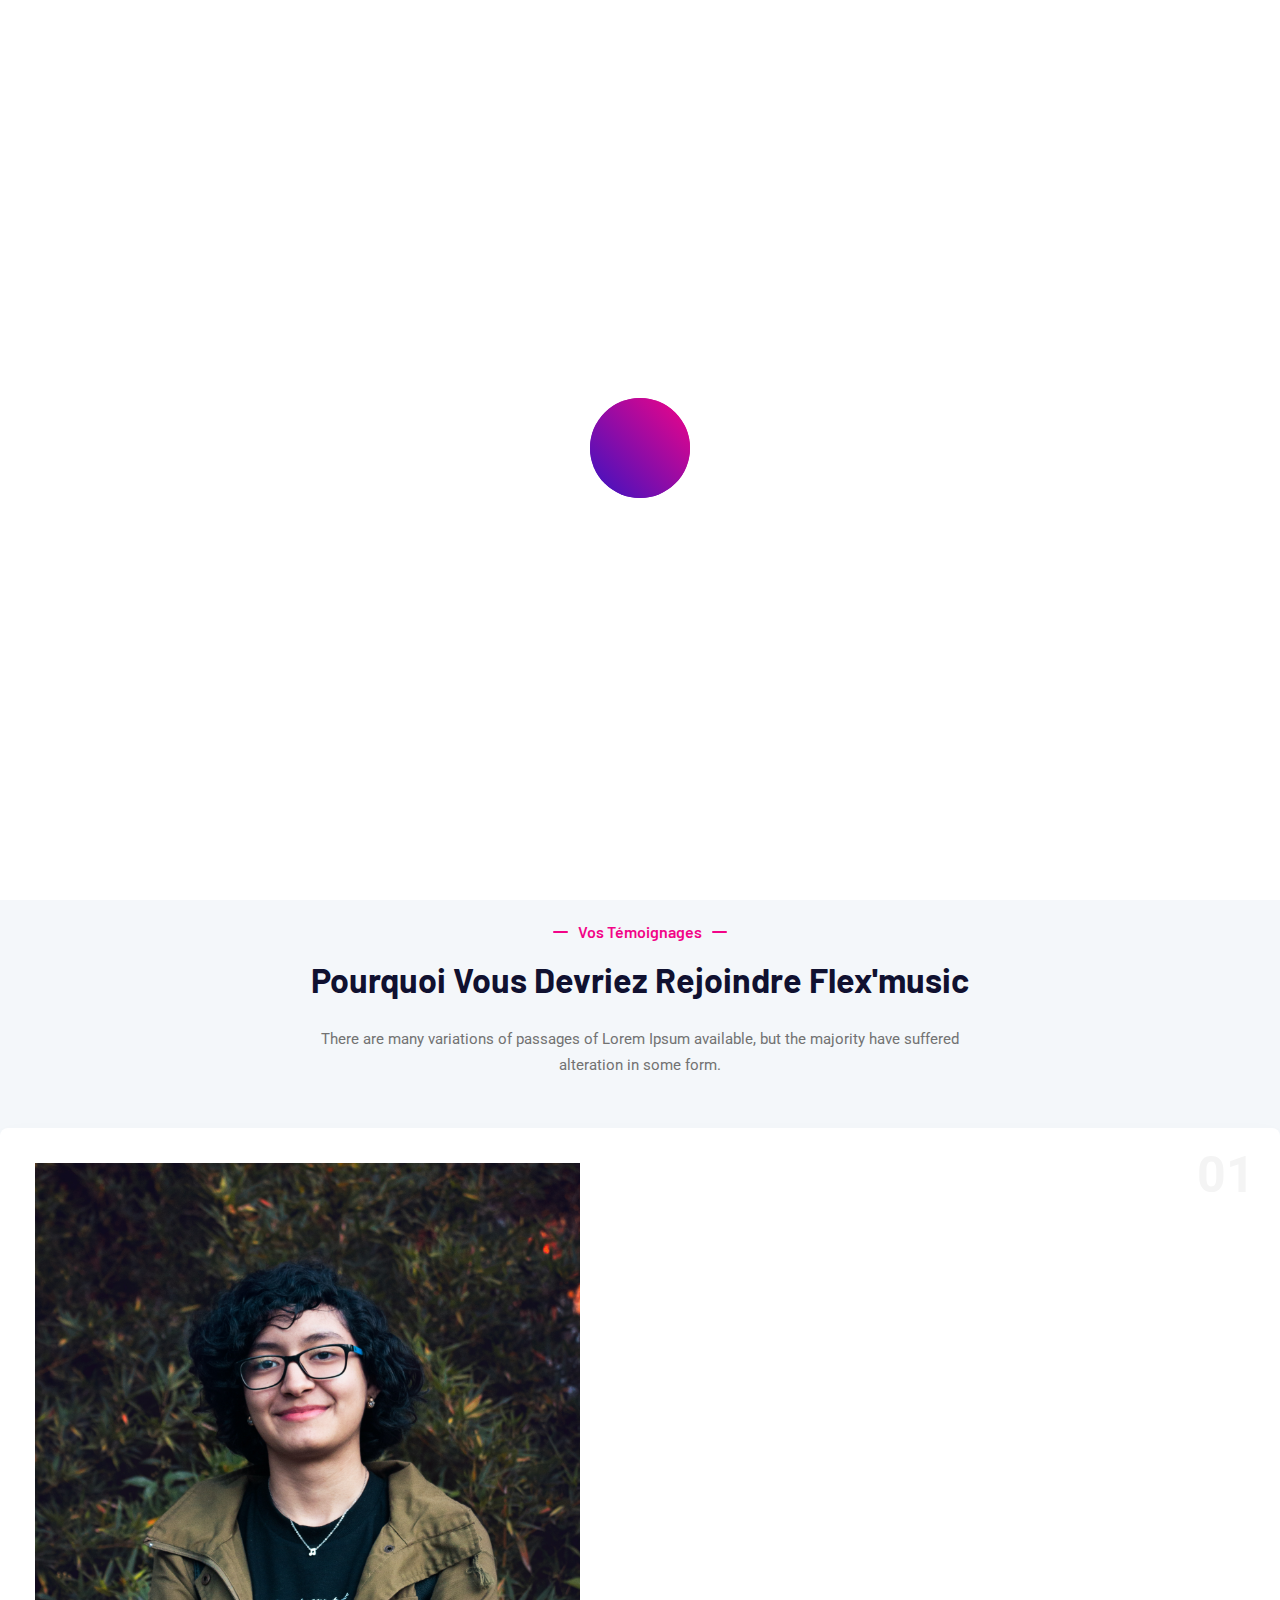
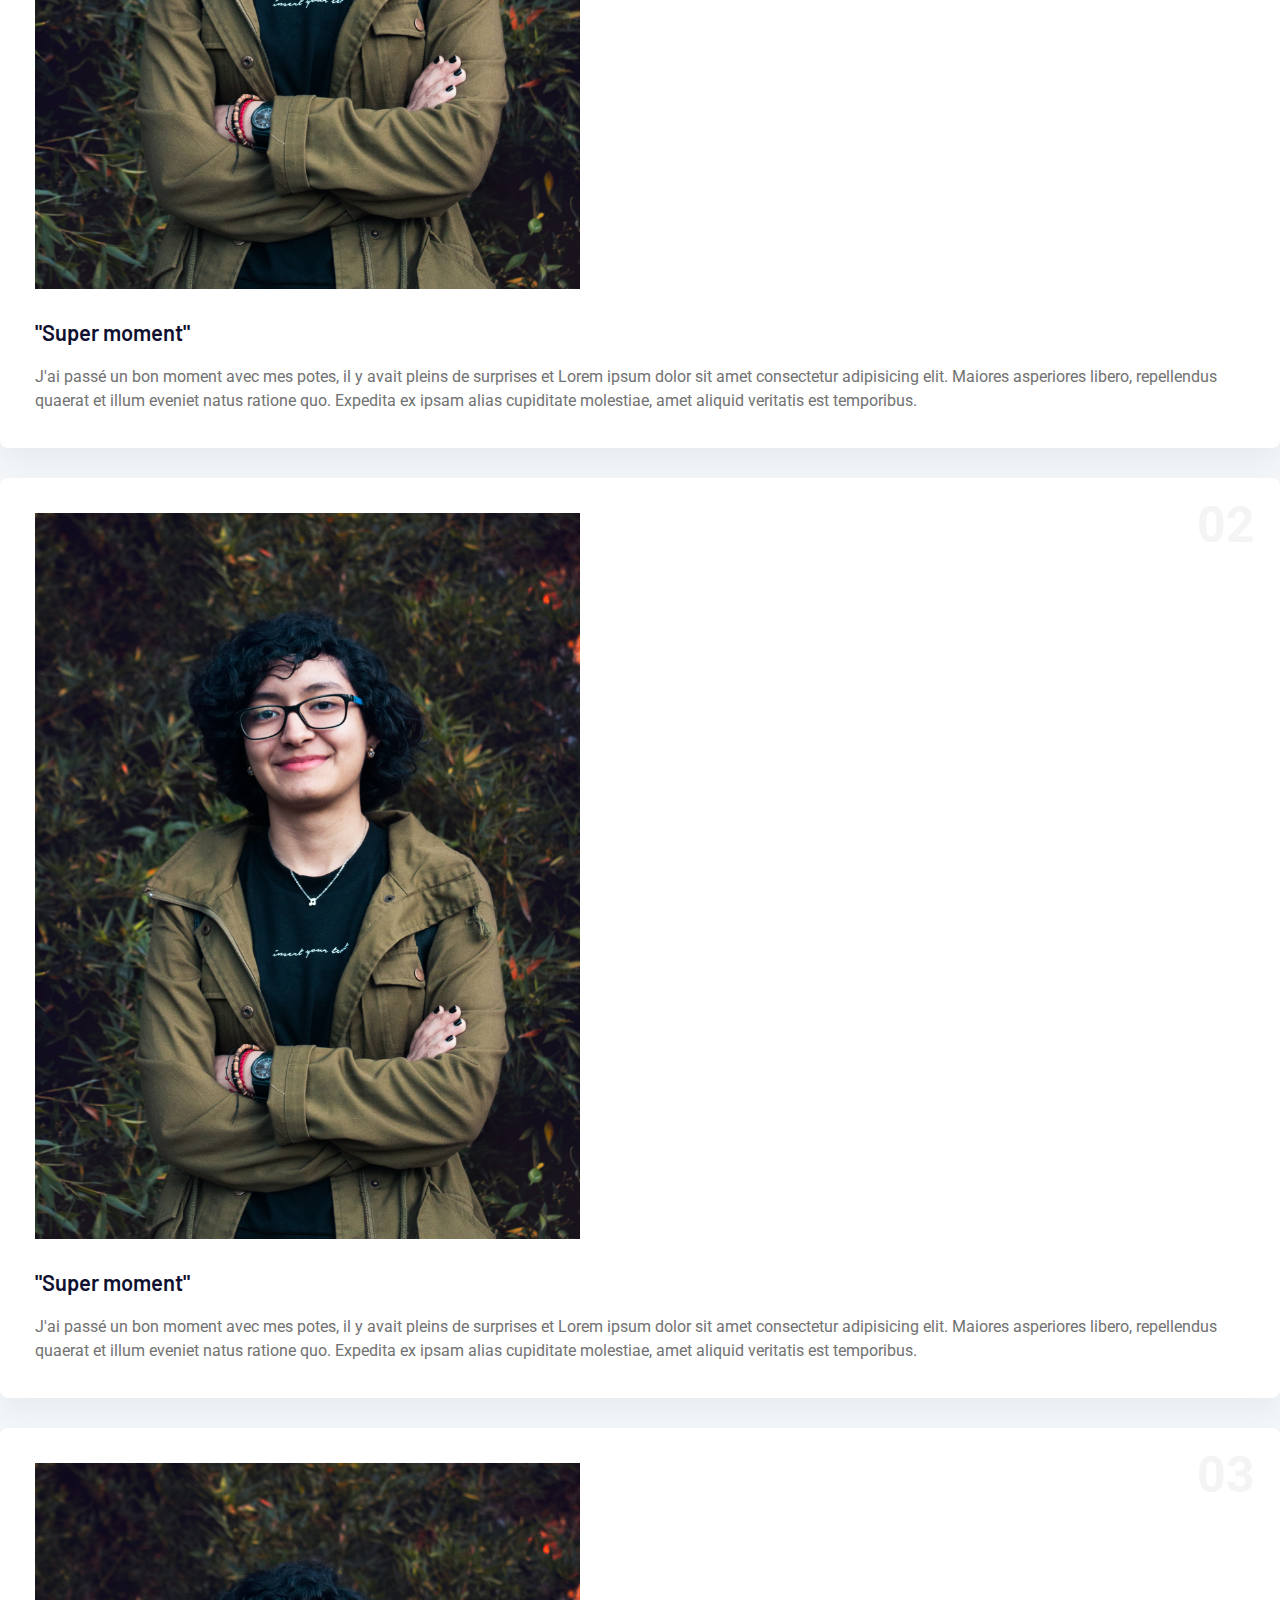
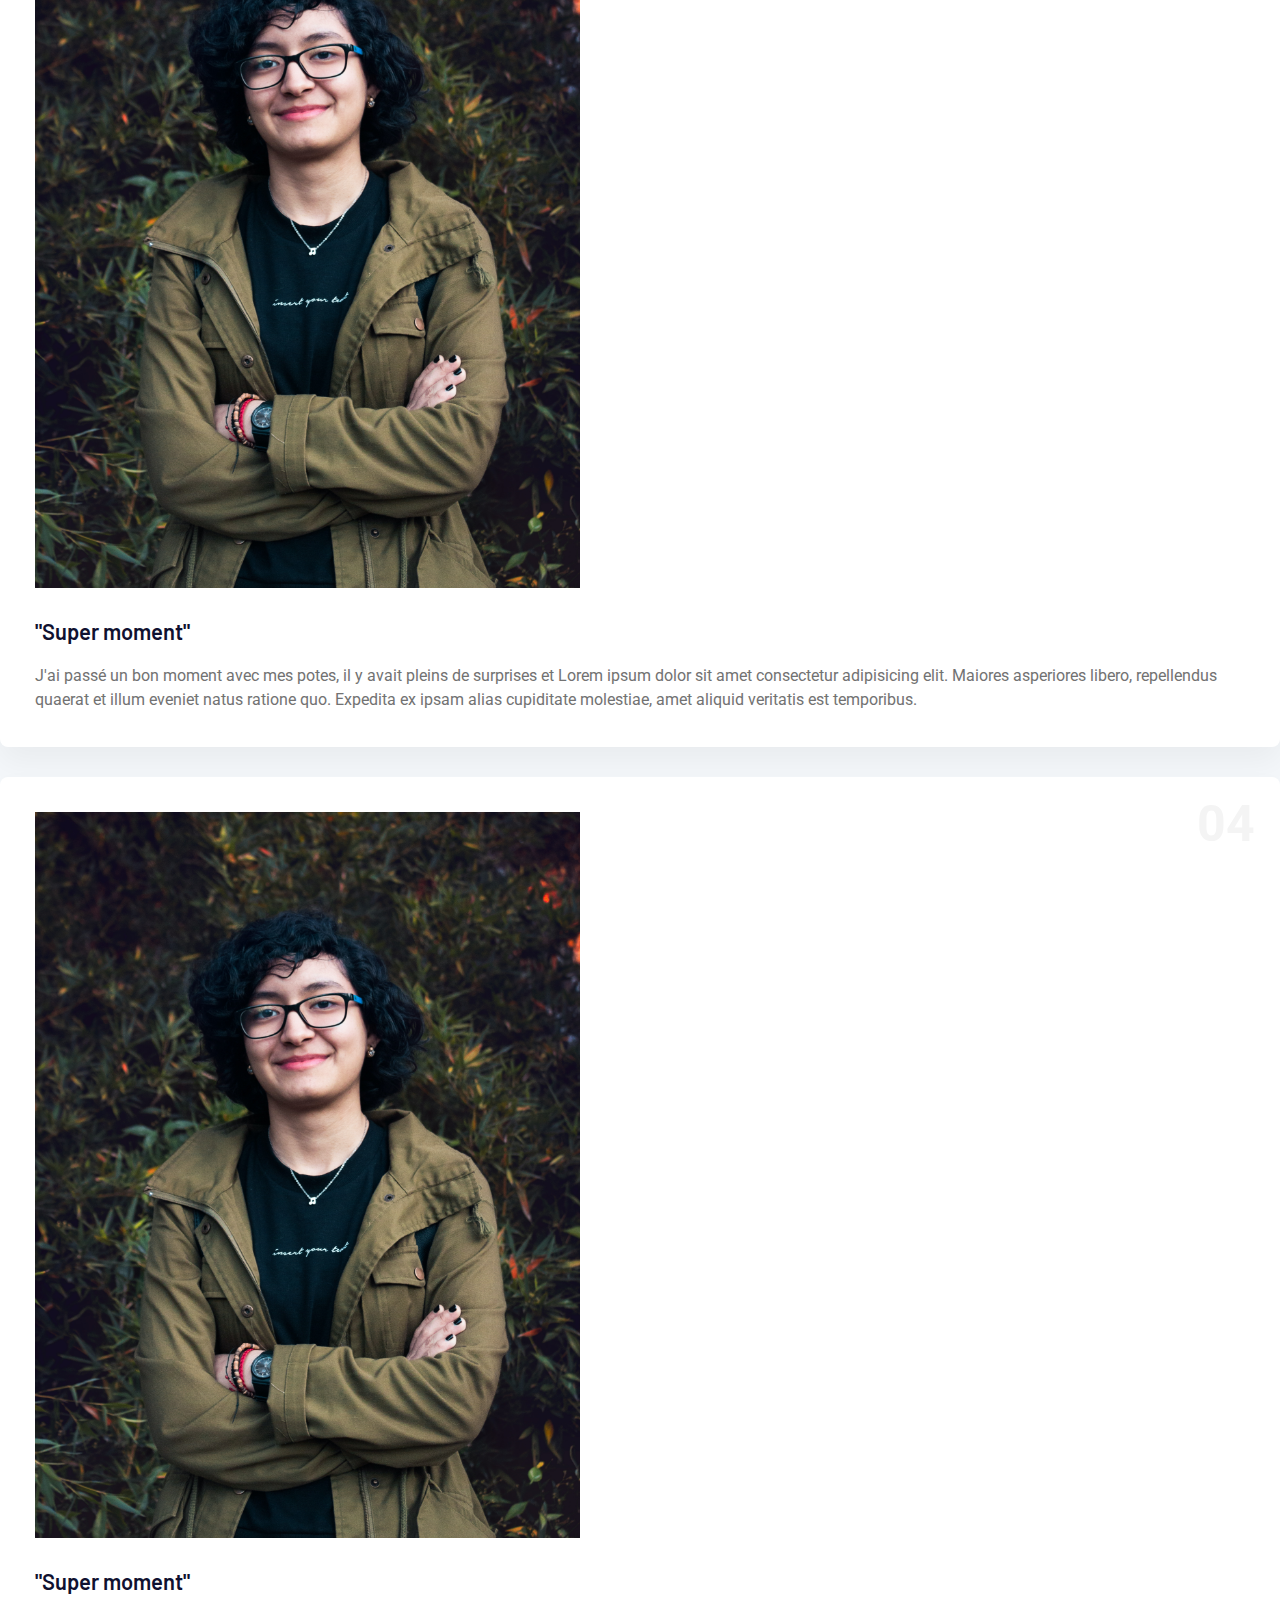
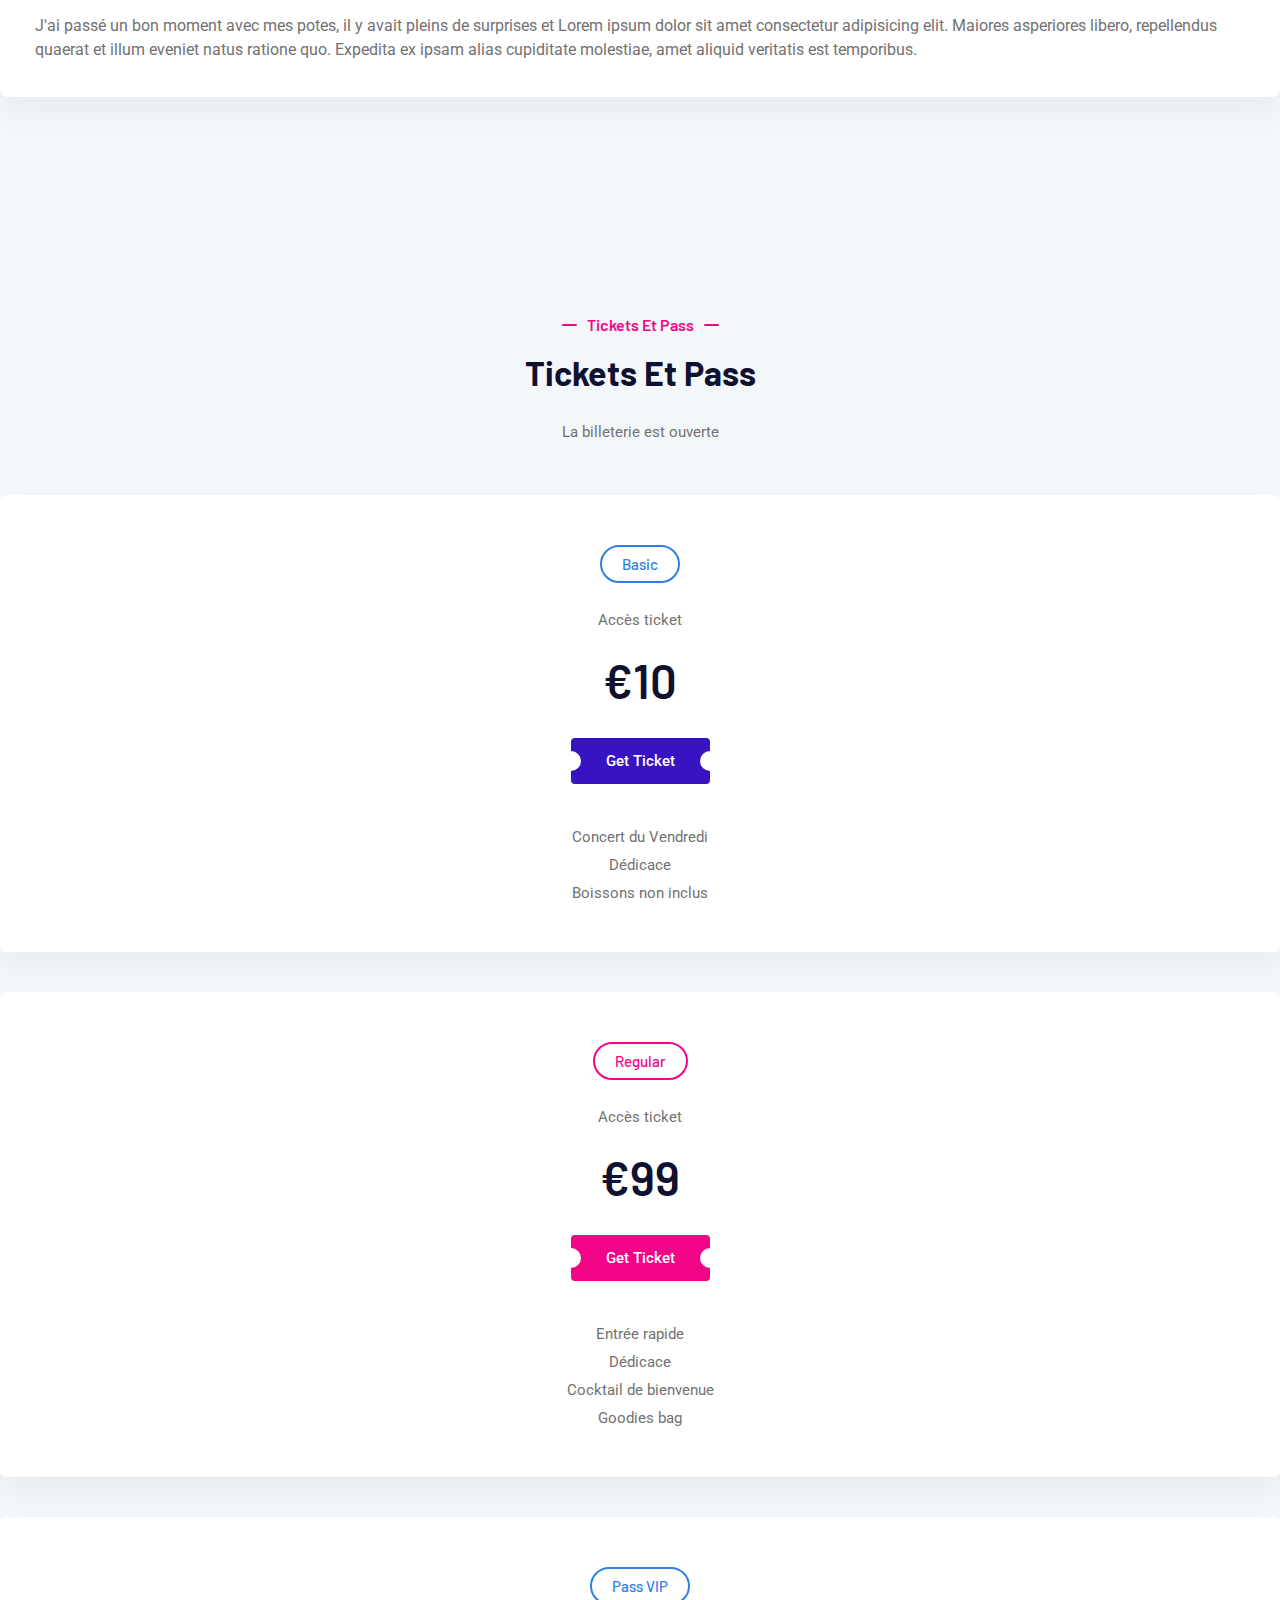
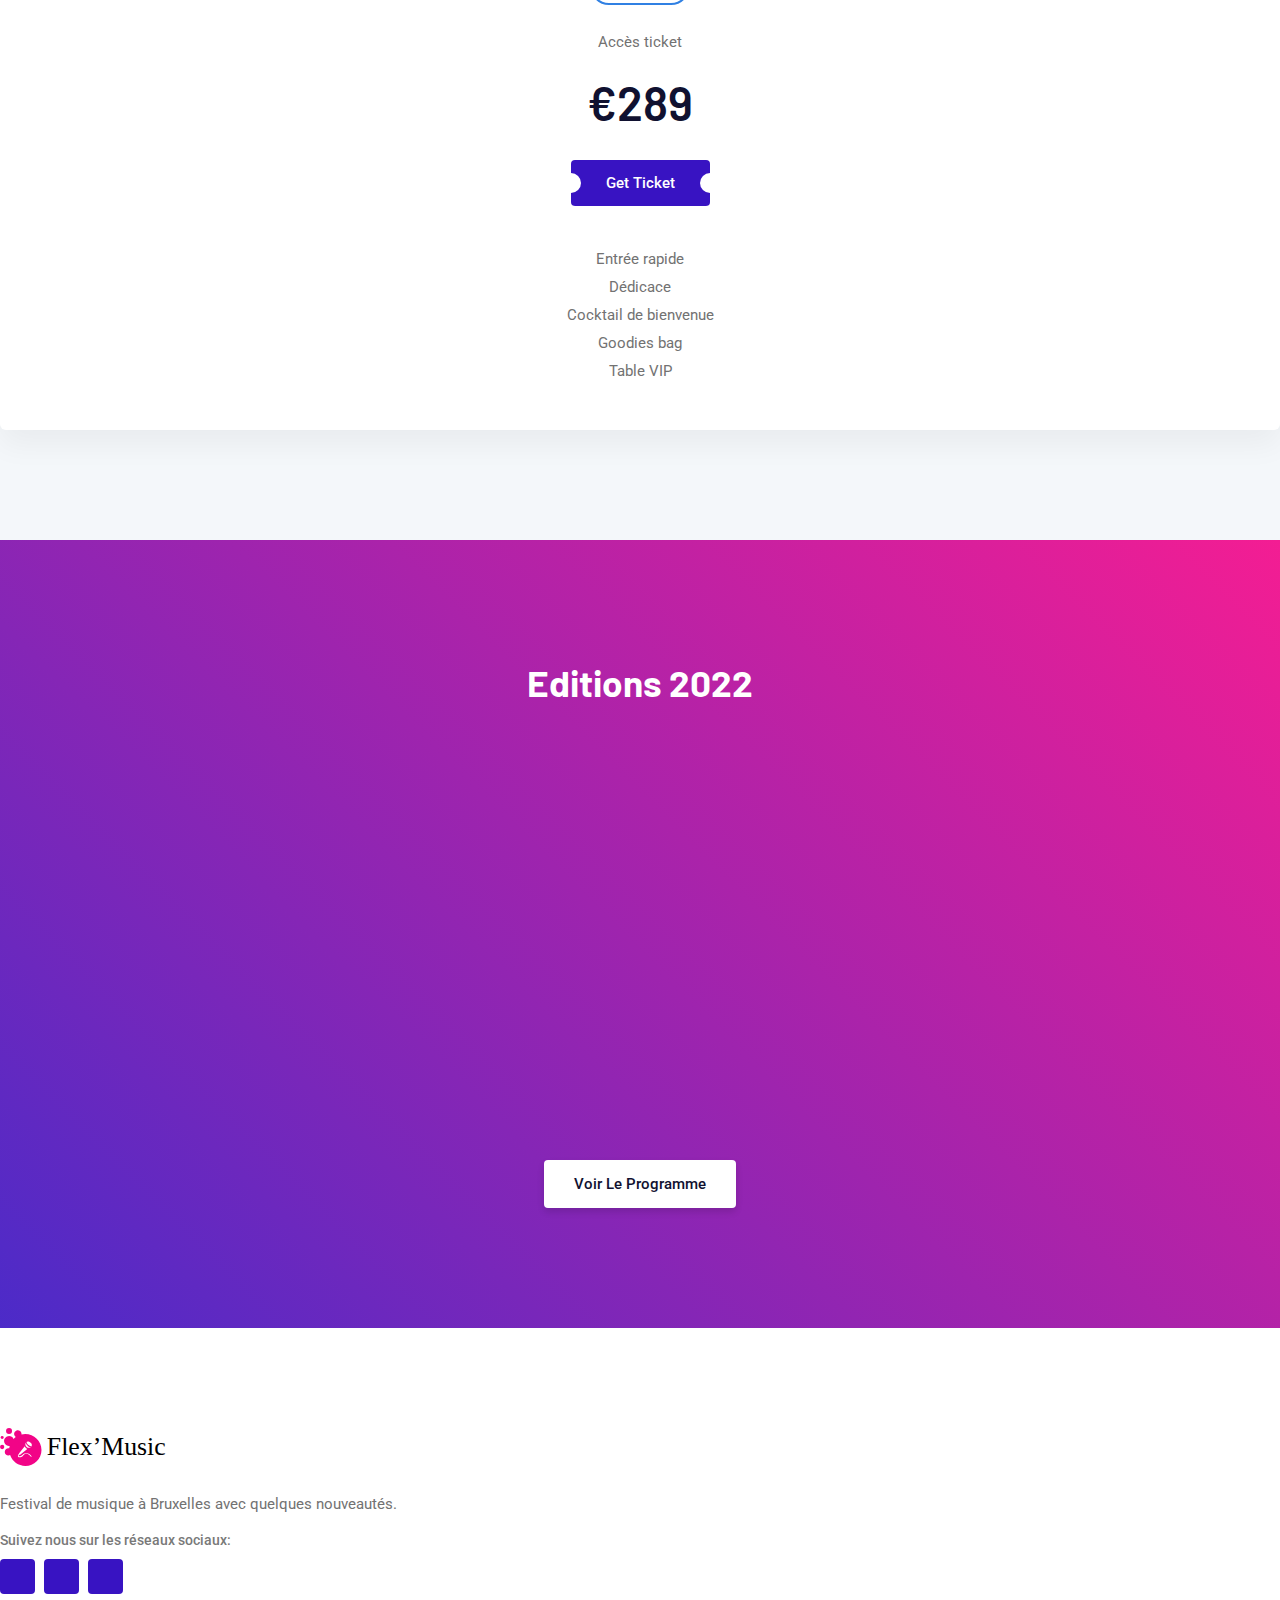
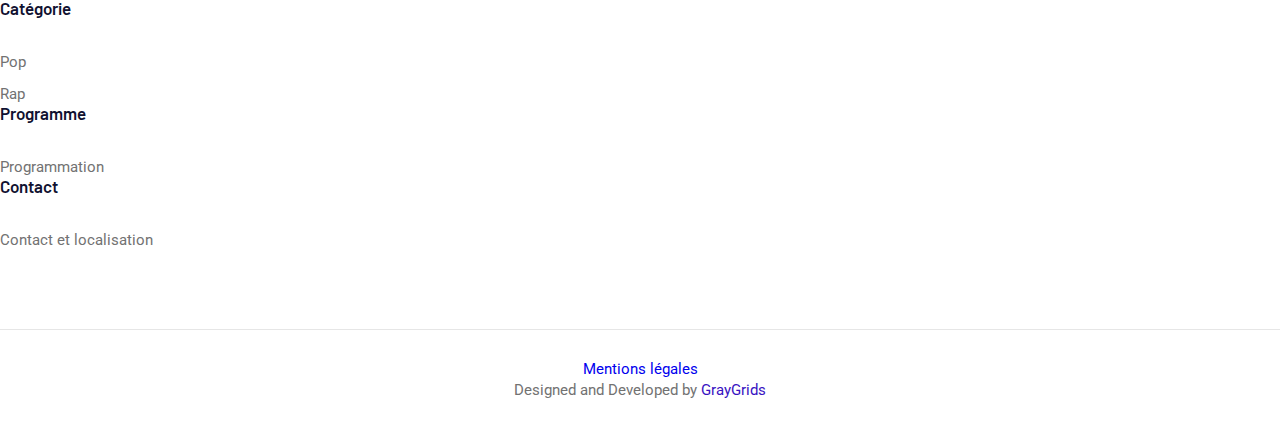
==== commit fd393c65: "Merge branch 'main' of https://github.com/Hanioch/projet-Web-EPFC" ====
--- a/index.html
+++ b/index.html
@@ -4,7 +4,7 @@
 <head>
     <meta charset="utf-8" />
     <meta http-equiv="x-ua-compatible" content="ie=edge" />
-    <title>Flex'Music, le festival de musique</title>
+    <title>Flex'Music | le festival de musique</title>
     <meta name="description" content="" />
     <meta name="viewport" content="width=device-width, initial-scale=1" />
     <link rel="shortcut icon" type="image/x-icon" href="assets/images/favicon.svg" />
@@ -63,22 +63,11 @@
                                         <a href="index.html" class="active" aria-label="Toggle navigation">Accueil</a>
                                     </li>
                                     <li class="nav-item">
-                                        <a class="dd-menu collapsed" href="javascript:void(0)" data-bs-toggle="collapse"
-                                            data-bs-target="#submenu-1-1" aria-controls="navbarSupportedContent"
-                                            aria-expanded="false" aria-label="Toggle navigation">Catégories</a>
+                                        <a class="dd-menu collapsed" href="categories.html">Catégories</a>
                                         <ul class="sub-menu collapse" id="submenu-1-1">
-                                            <li class="nav-item"><a href="about-us.html">Concert 1</a></li>
-                                            <li class="nav-item"><a href="gallery.html">Concert 2</a></li>
-
-                                        </ul>
-                                    </li>
-                                    <li class="nav-item">
-                                        <a class="dd-menu collapsed" href="javascript:void(0)" data-bs-toggle="collapse"
-                                            data-bs-target="#submenu-1-1" aria-controls="navbarSupportedContent"
-                                            aria-expanded="false" aria-label="Toggle navigation">Catégorie 2</a>
-                                        <ul class="sub-menu collapse" id="submenu-1-1">
-                                            <li class="nav-item"><a href="about-us.html">Concert 1</a></li>
-                                            <li class="nav-item"><a href="gallery.html">Concert 2</a></li>
+                                            <li class="nav-item"><a href="Pop.html">Pop</a></li>
+                                            <li class="nav-item"><a href="Rap.html">Rap</a></li>
+
                                         </ul>
                                     </li>
                                     <li class="nav-item">
@@ -114,8 +103,7 @@
                         <h5 class="wow zoomIn" data-wow-delay=".2s"><i class="lni lni-map-marker"></i> Tours &amp;
                             Taxis, Bruxelles</h5>
                         <h2 class="wow fadeInUp" data-wow-delay=".4s">Le plus grand festival de musique</h2>
-                        <p class="wow fadeInUp" data-wow-delay=".6s">Du vendredi 9 juin au dimanche 11 juin     
-                        2023 au centre de Bruxelles. Vivez de bons moments en famille ou entre amis</p>
+                        <p class="wow fadeInUp" data-wow-delay=".6s">Là où l'art et la passion ne font qu'un.</p>
                         <div class="button wow fadeInUp" data-wow-delay=".8s">
                             <a href="pricing.html" class="btn ">Billeterie</a>
                         </div>
@@ -178,7 +166,7 @@
                         <img class="shape2" src="assets/images/features/shape2.svg" alt="#">
                         <span class="serial">01</span>
                         <div class="text-center">
-                            <img src="/assets/images/avatar.jpg" alt="avatar" style="width: 45%;">
+                            <img src="assets/images/avatar.jpg" alt="avatar" style="width: 45%;">
                         </div>
                         <h3>"Super moment"</h3>
                         <p>J'ai passé un bon moment avec mes potes, il y avait pleins de surprises et Lorem ipsum dolor
@@ -195,7 +183,7 @@
                         <img class="shape2" src="assets/images/features/shape2.svg" alt="#">
                         <span class="serial">02</span>
                         <div class="text-center">
-                            <img src="/assets/images/avatar.jpg" alt="avatar" style="width: 45%;">
+                            <img src="assets/images/avatar.jpg" alt="avatar" style="width: 45%;">
                         </div>
                         <h3>"Super moment"</h3>
                         <p>J'ai passé un bon moment avec mes potes, il y avait pleins de surprises et Lorem ipsum dolor
@@ -212,7 +200,7 @@
                         <img class="shape2" src="assets/images/features/shape2.svg" alt="#">
                         <span class="serial">03</span>
                         <div class="text-center">
-                            <img src="/assets/images/avatar.jpg" alt="avatar" style="width: 45%;">
+                            <img src="assets/images/avatar.jpg" alt="avatar" style="width: 45%;">
                         </div>
                         <h3>"Super moment"</h3>
                         <p>J'ai passé un bon moment avec mes potes, il y avait pleins de surprises et Lorem ipsum dolor
@@ -229,7 +217,7 @@
                         <img class="shape2" src="assets/images/features/shape2.svg" alt="#">
                         <span class="serial">04</span>
                         <div class="text-center">
-                            <img src="/assets/images/avatar.jpg" alt="avatar" style="width: 45%;">
+                            <img src="assets/images/avatar.jpg" alt="avatar" style="width: 45%;">
                         </div>
                         <h3>"Super moment"</h3>
                         <p>J'ai passé un bon moment avec mes potes, il y avait pleins de surprises et Lorem ipsum dolor
@@ -366,7 +354,7 @@
                             allowfullscreen></iframe>
                     </div>
                     <div class="button wow fadeInUp" data-wow-delay=".6s">
-                        <a href="/assets/doc/Programme.pdf" target="_blank" class="btn ">Voir le programme</a>
+                        <a href="assets/doc/Programme.pdf" target="_blank" class="btn ">Voir le programme</a>
                     </div>
 
                 </div>
@@ -416,22 +404,13 @@
                             <div class="single-footer f-link">
                                 <h3>Catégorie</h3>
                                 <ul>
-                                    <li><a href="javascript:void(0)">Concert 1</a></li>
-                                    <li><a href="javascript:void(0)">Concert 2</a></li>
+                                    <li><a href="Pop.html">Pop</a></li>
+                                    <li><a href="Rap.html">Rap</a></li>
                                 </ul>
                             </div>
                             <!-- End Single Widget -->
                         </div>
                         <div class="col-lg-2 col-md-6 col-12">
-                            <!-- Single Widget -->
-                            <div class="single-footer f-link">
-                                <h3>Catégorie 2</h3>
-                                <ul>
-                                    <li><a href="javascript:void(0)">Concert 1</a></li>
-                                    <li><a href="javascript:void(0)">Concert 2</a></li>
-                                </ul>
-                            </div>
-                            <!-- End Single Widget -->
                         </div>
                         <div class="col-lg-2 col-md-6 col-12">
                             <!-- Single Widget -->
